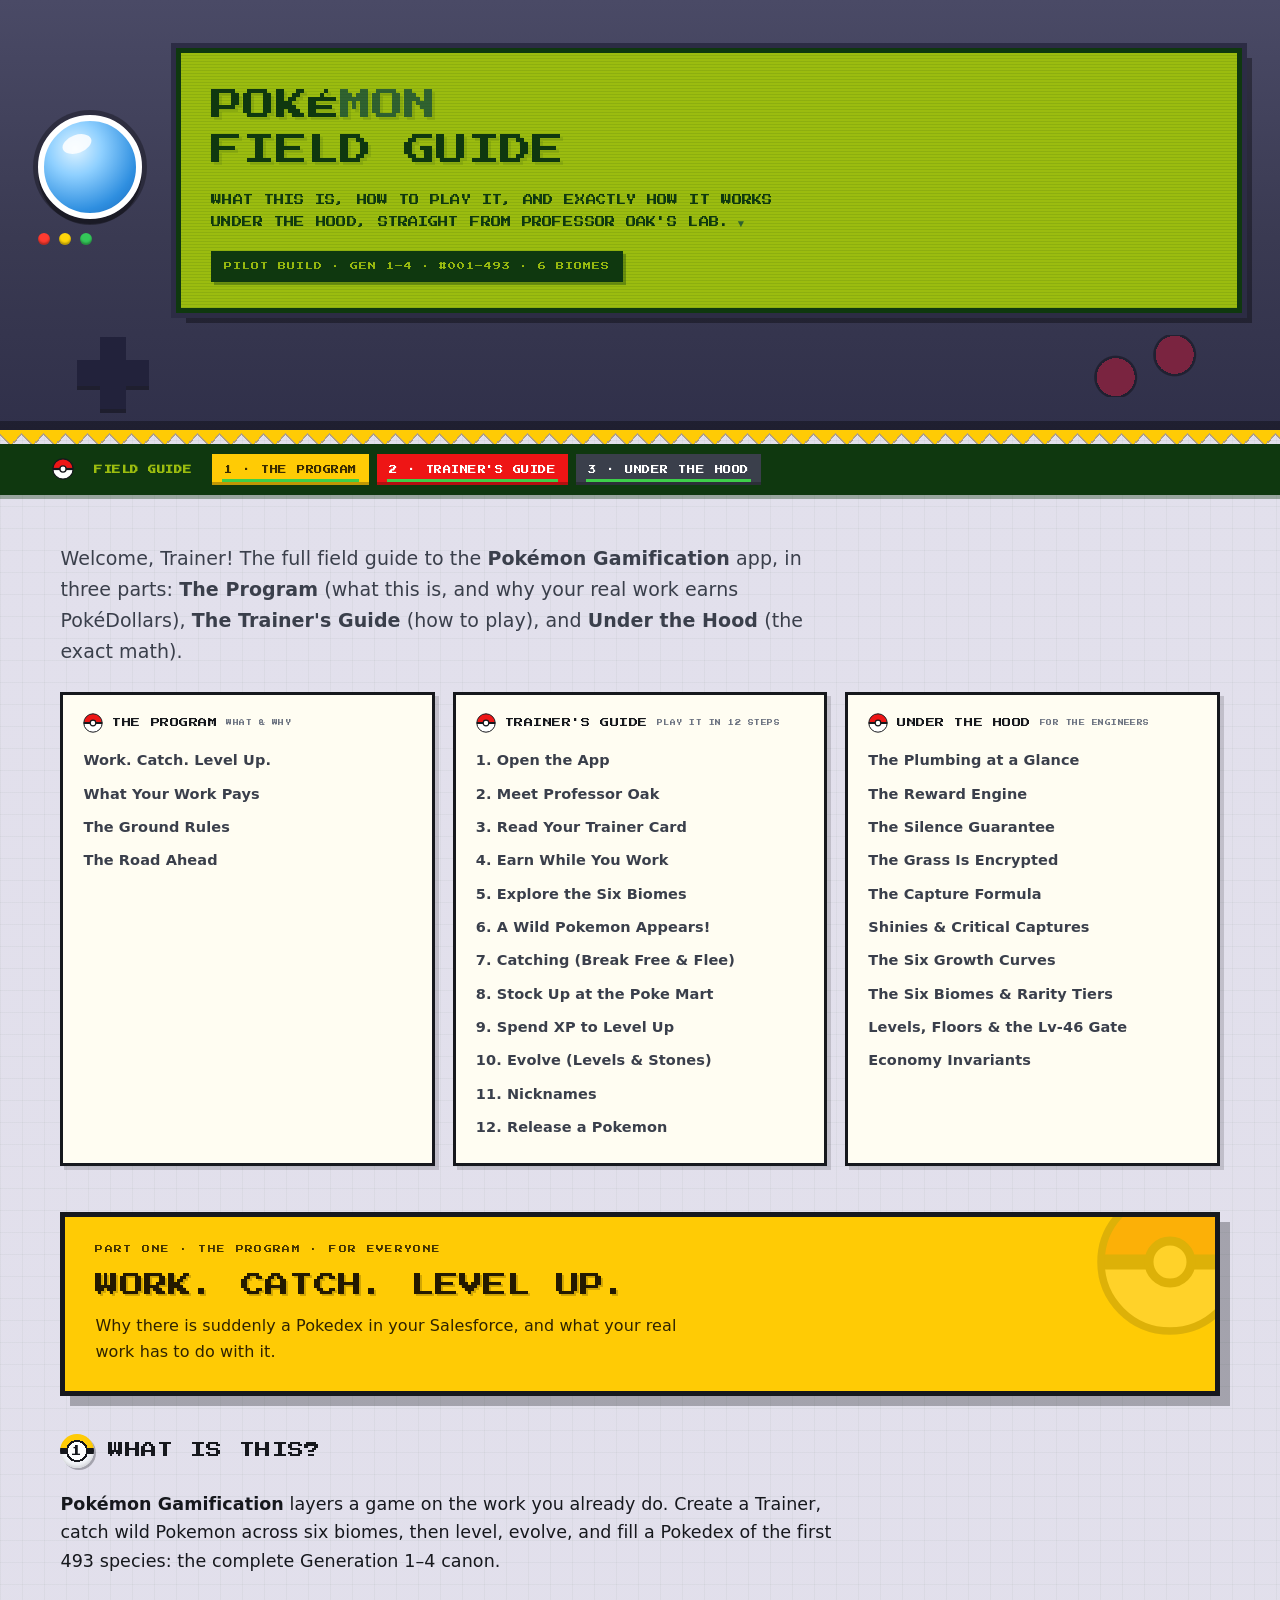
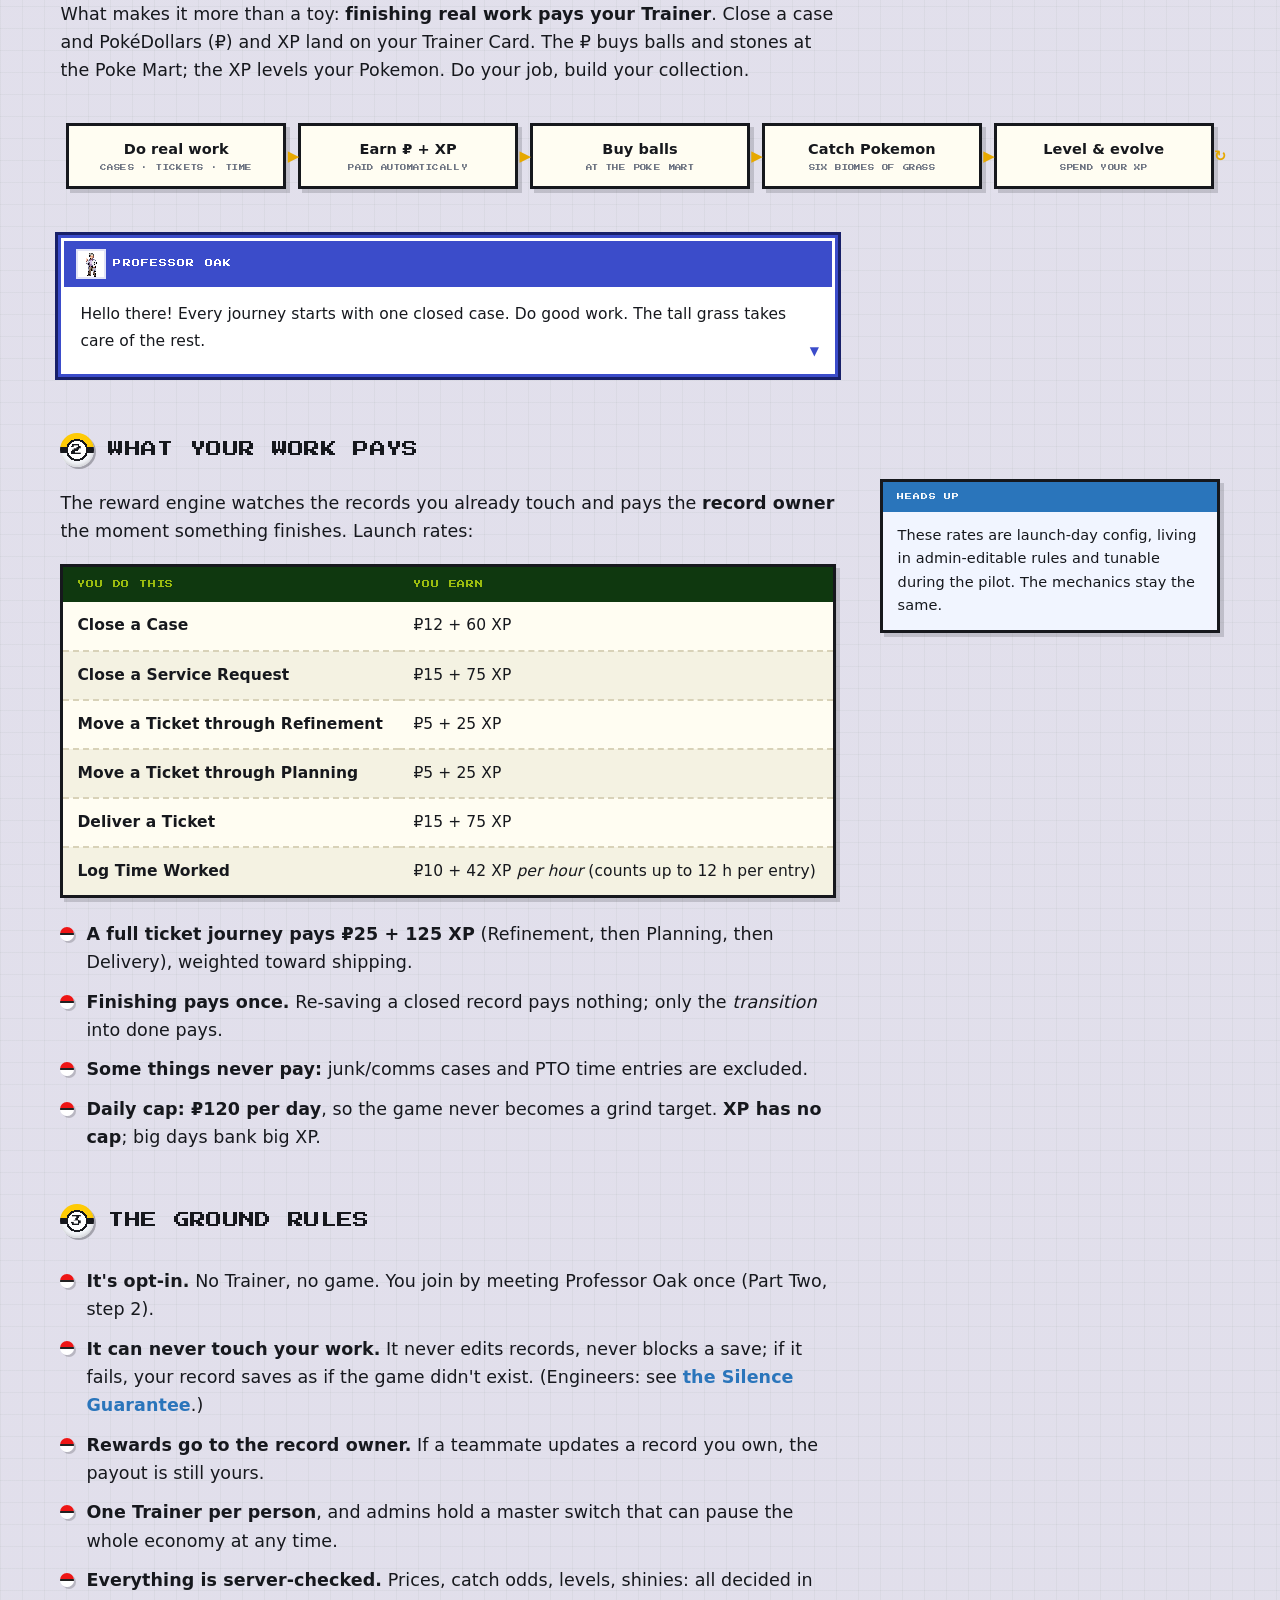
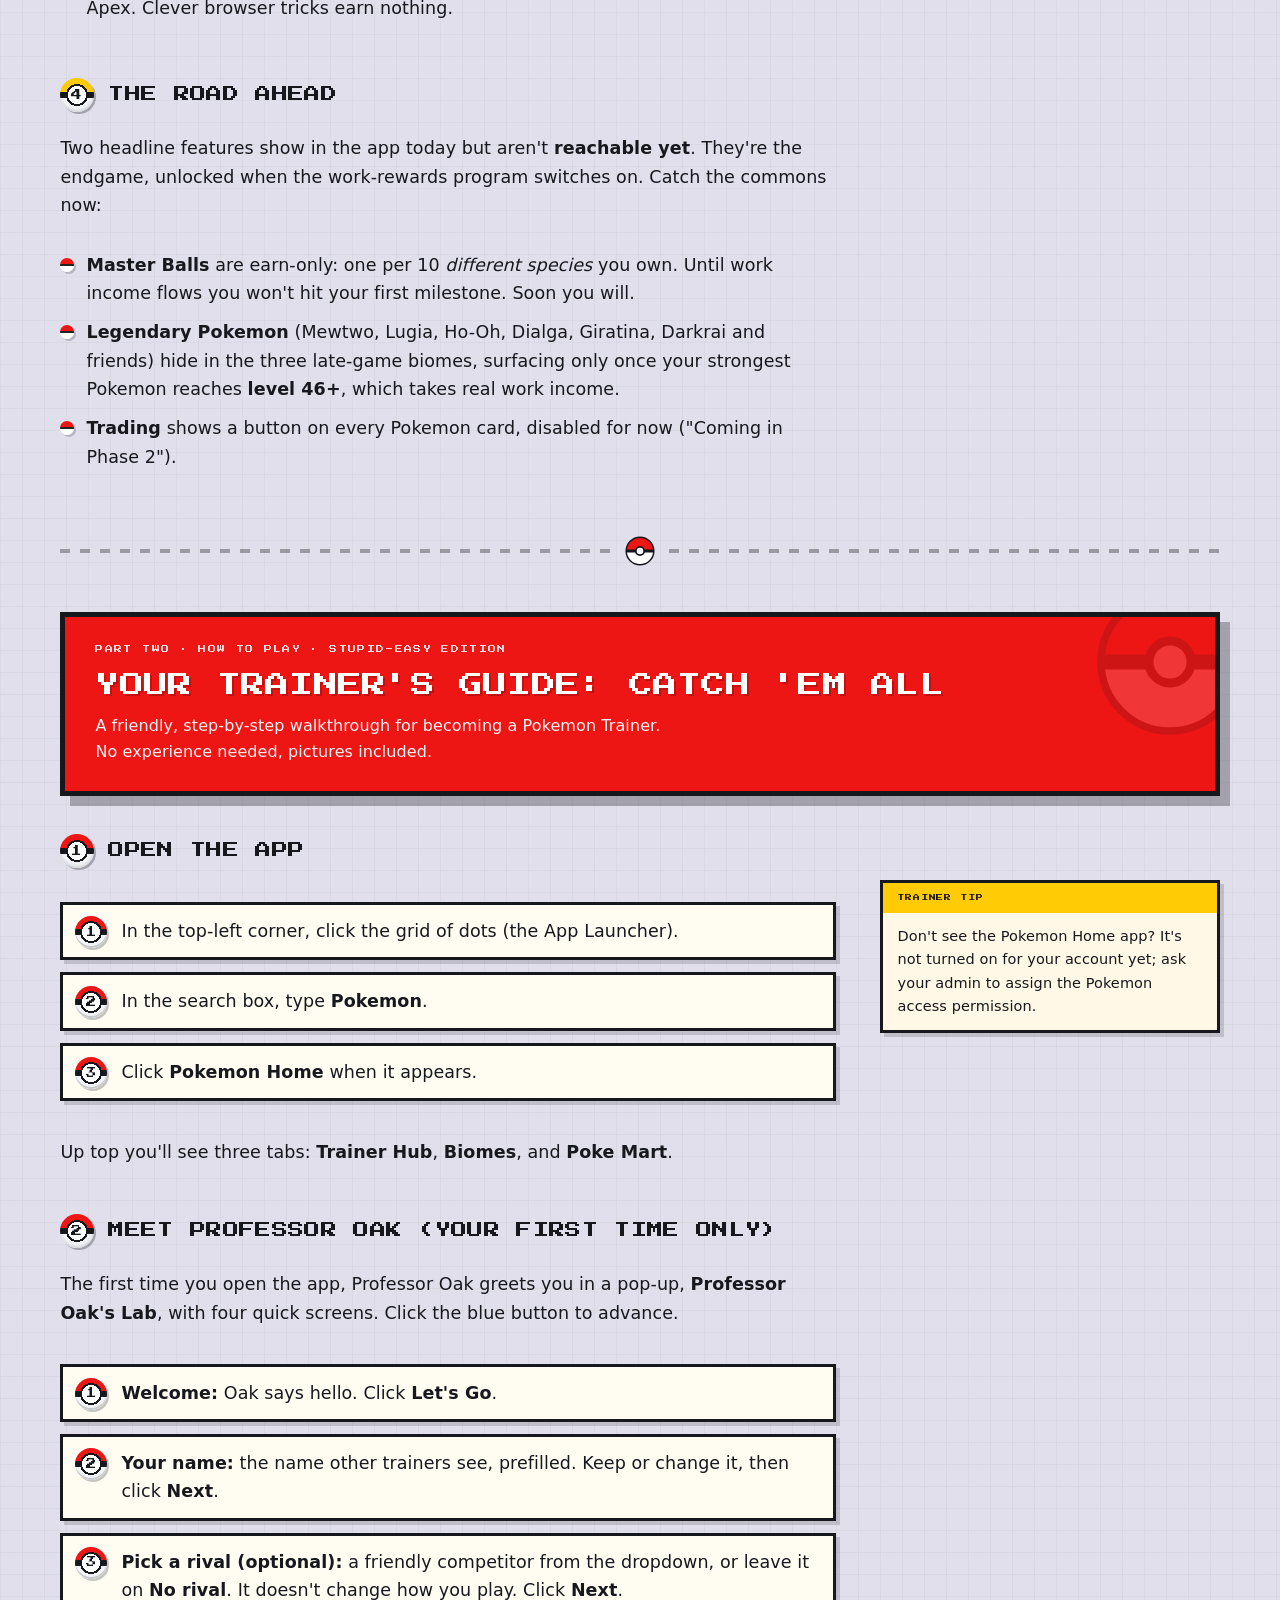
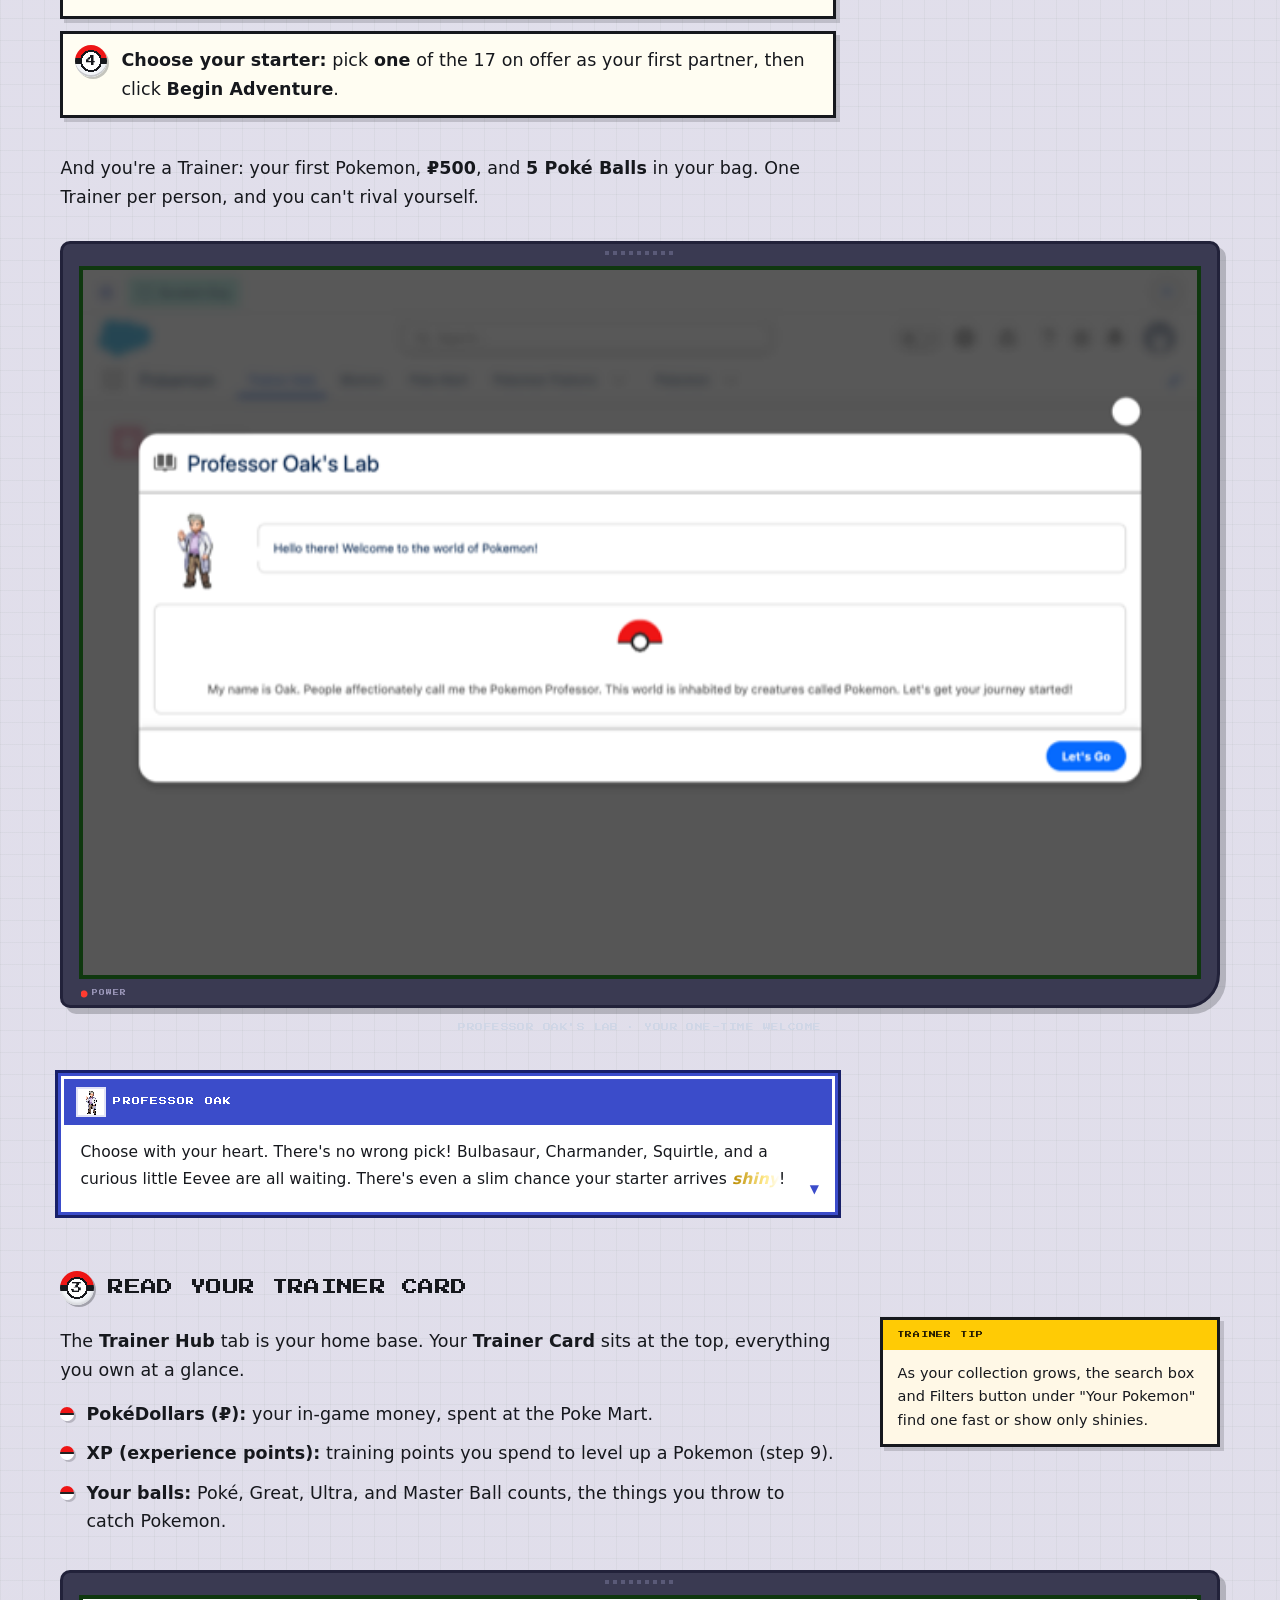
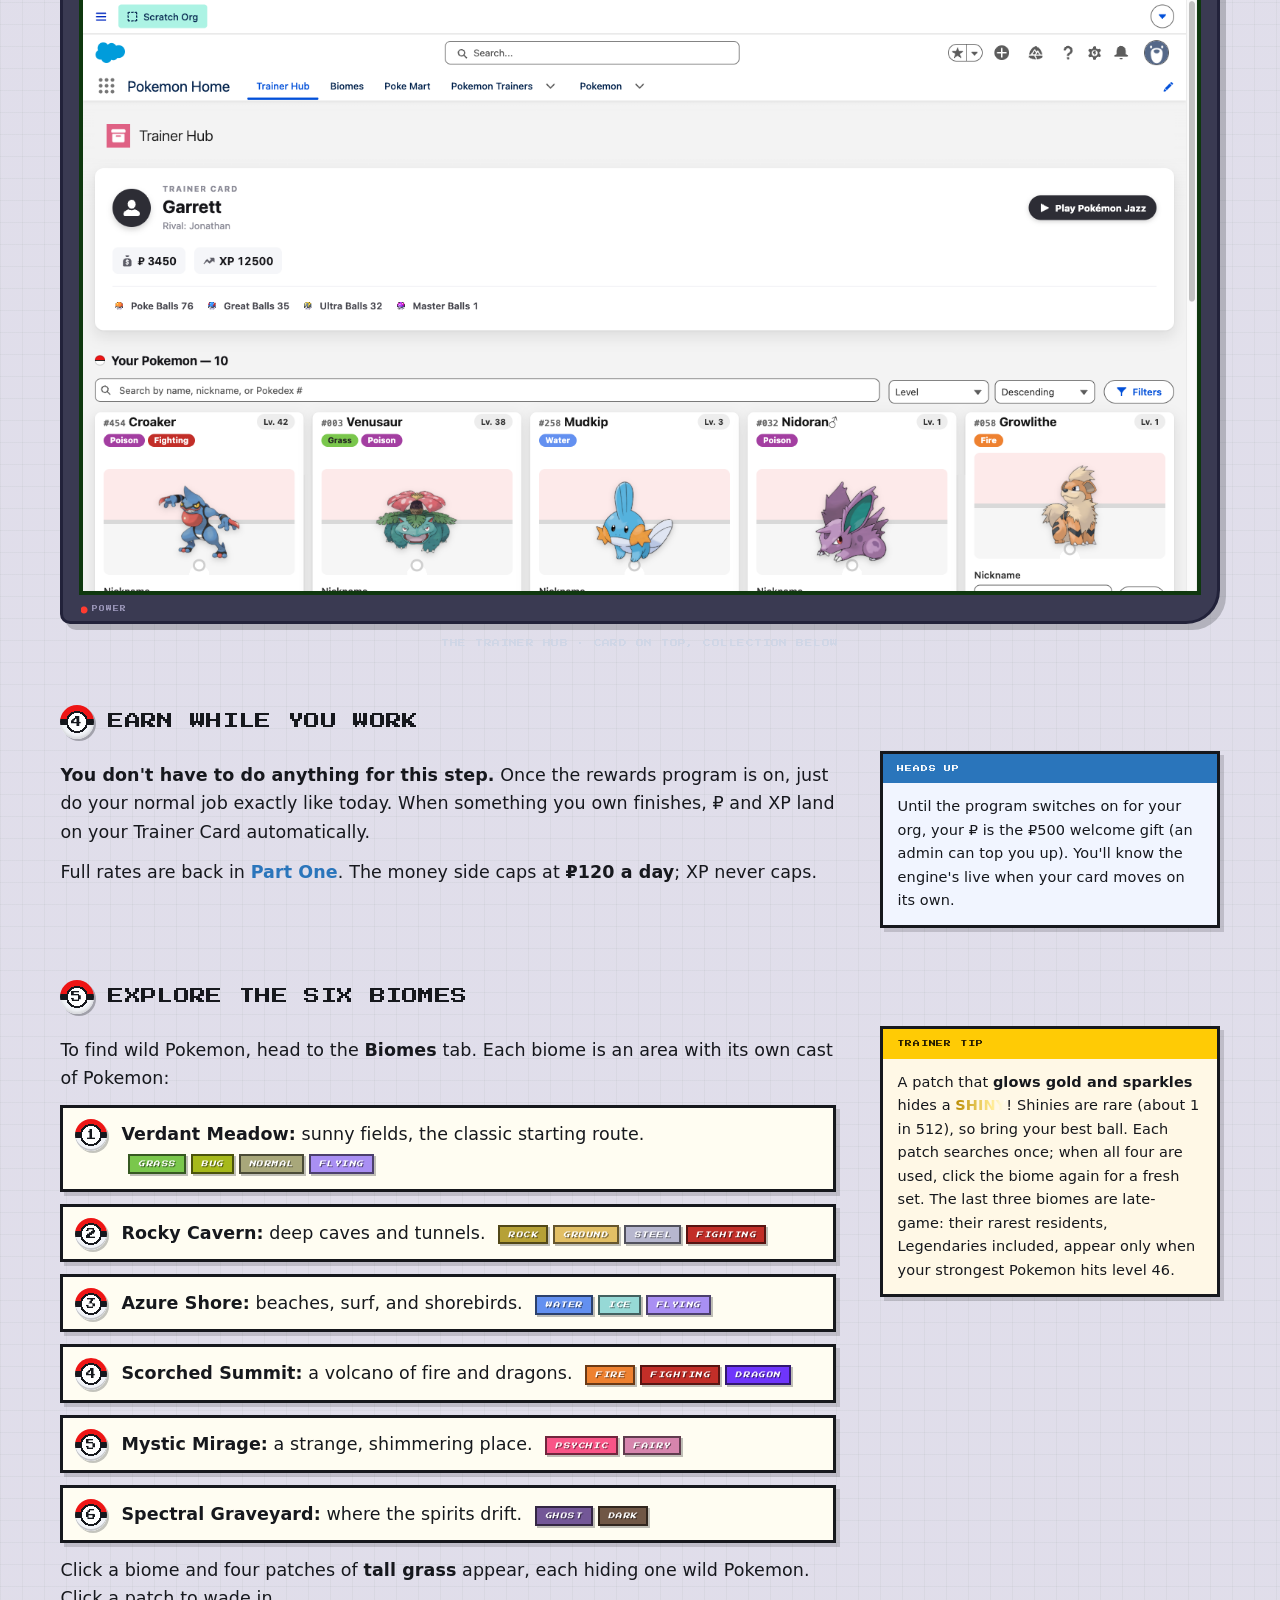
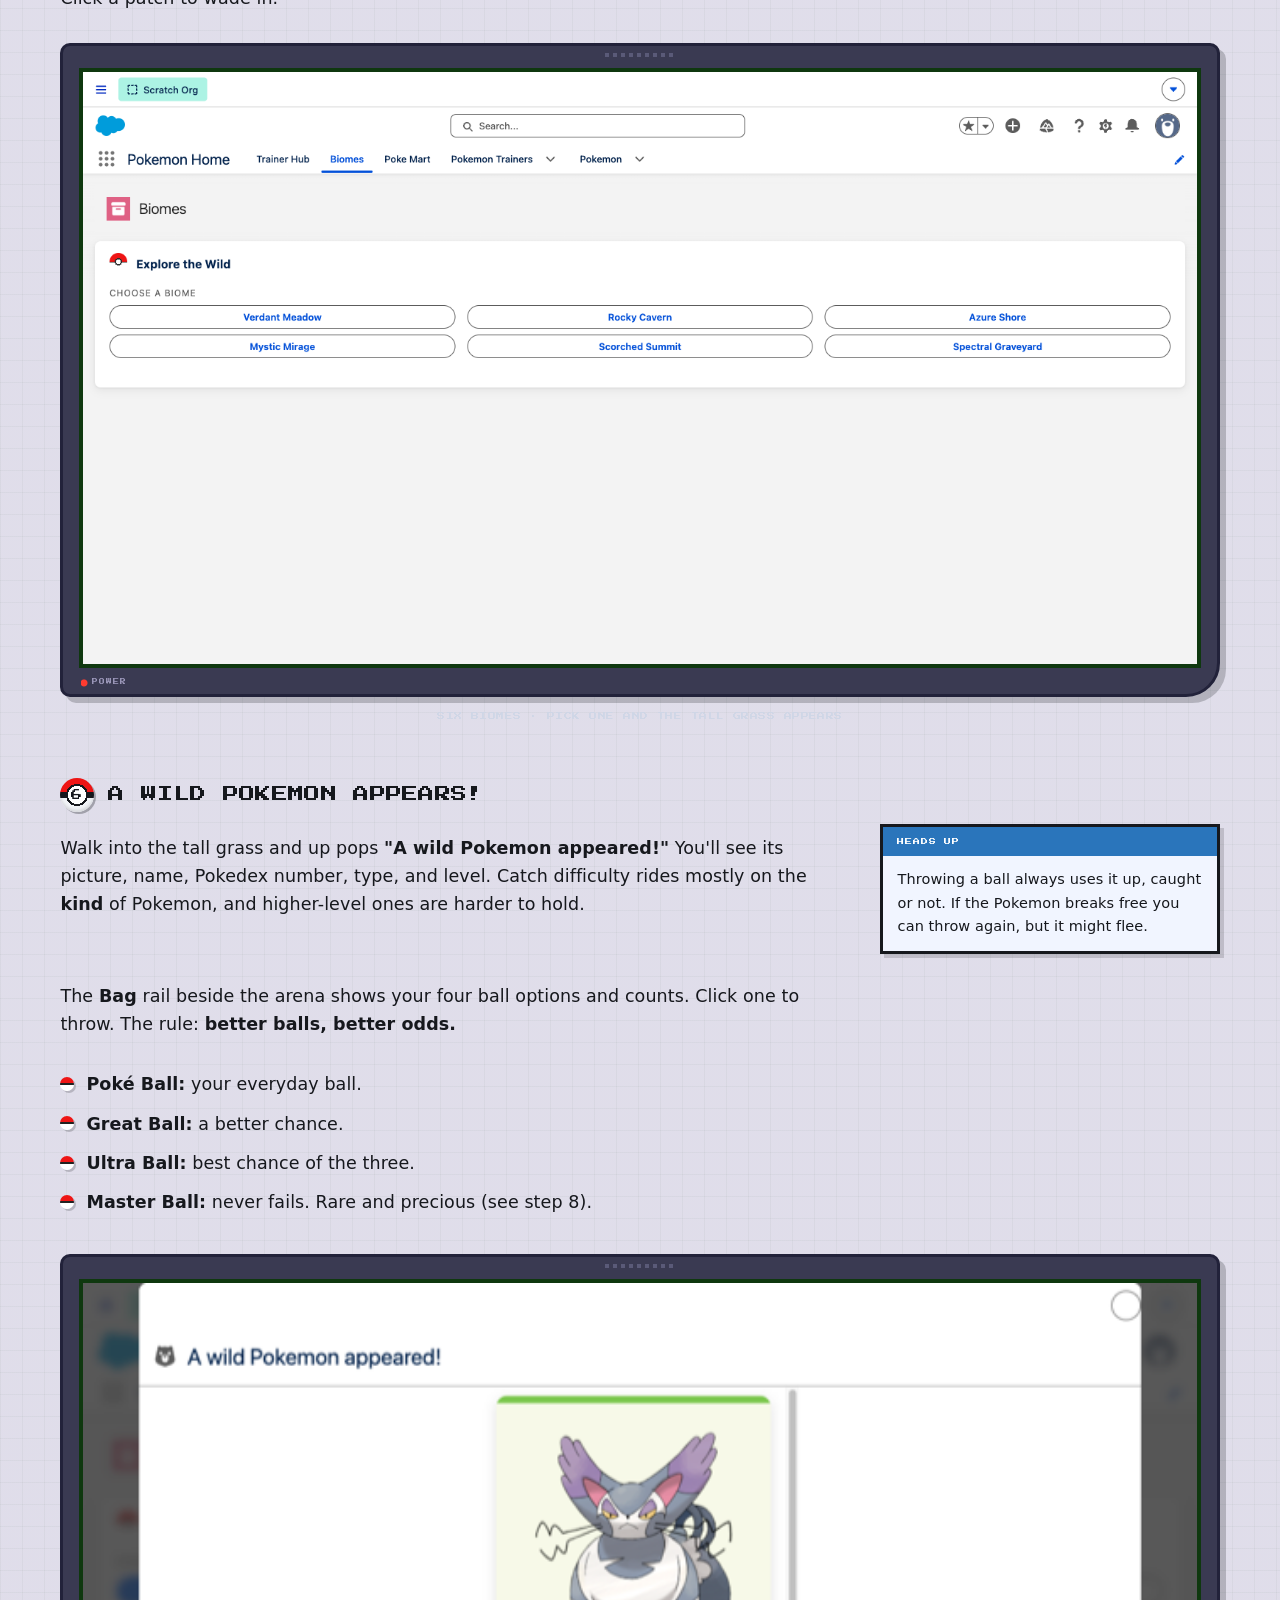
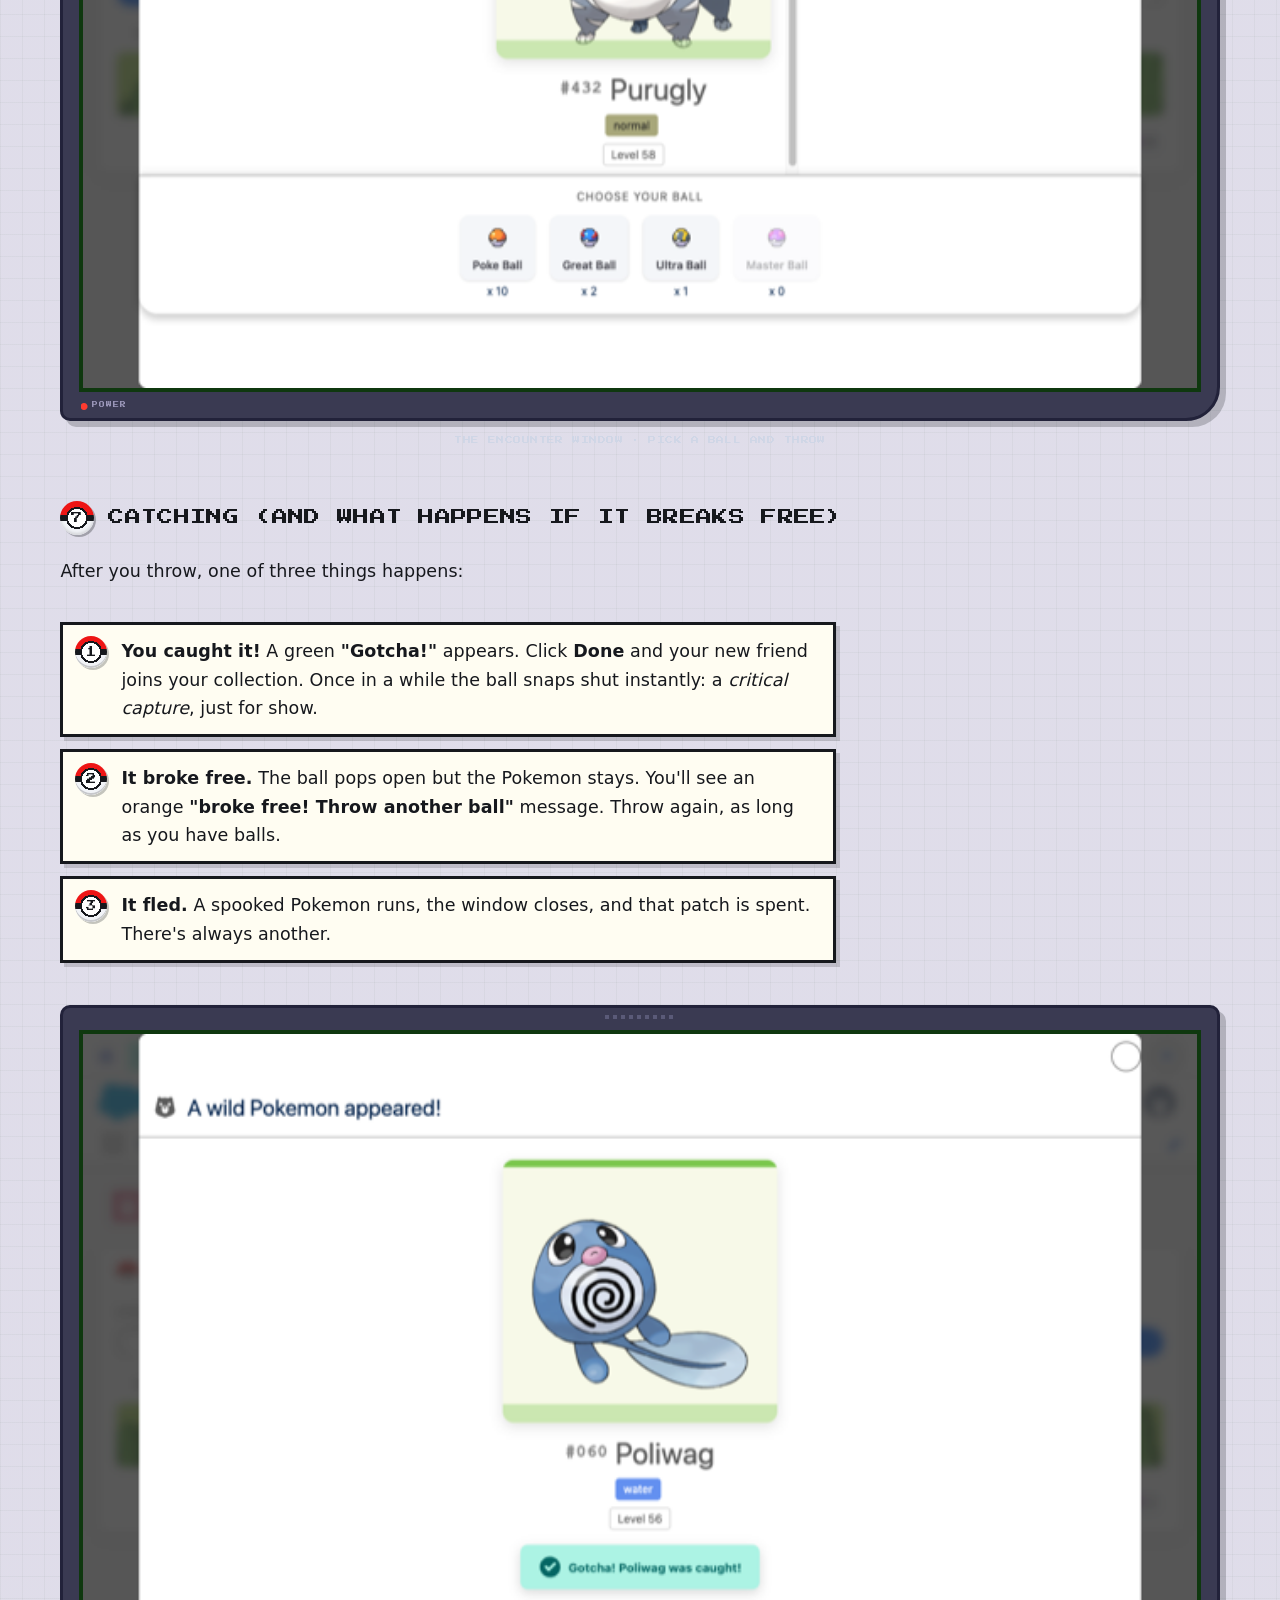
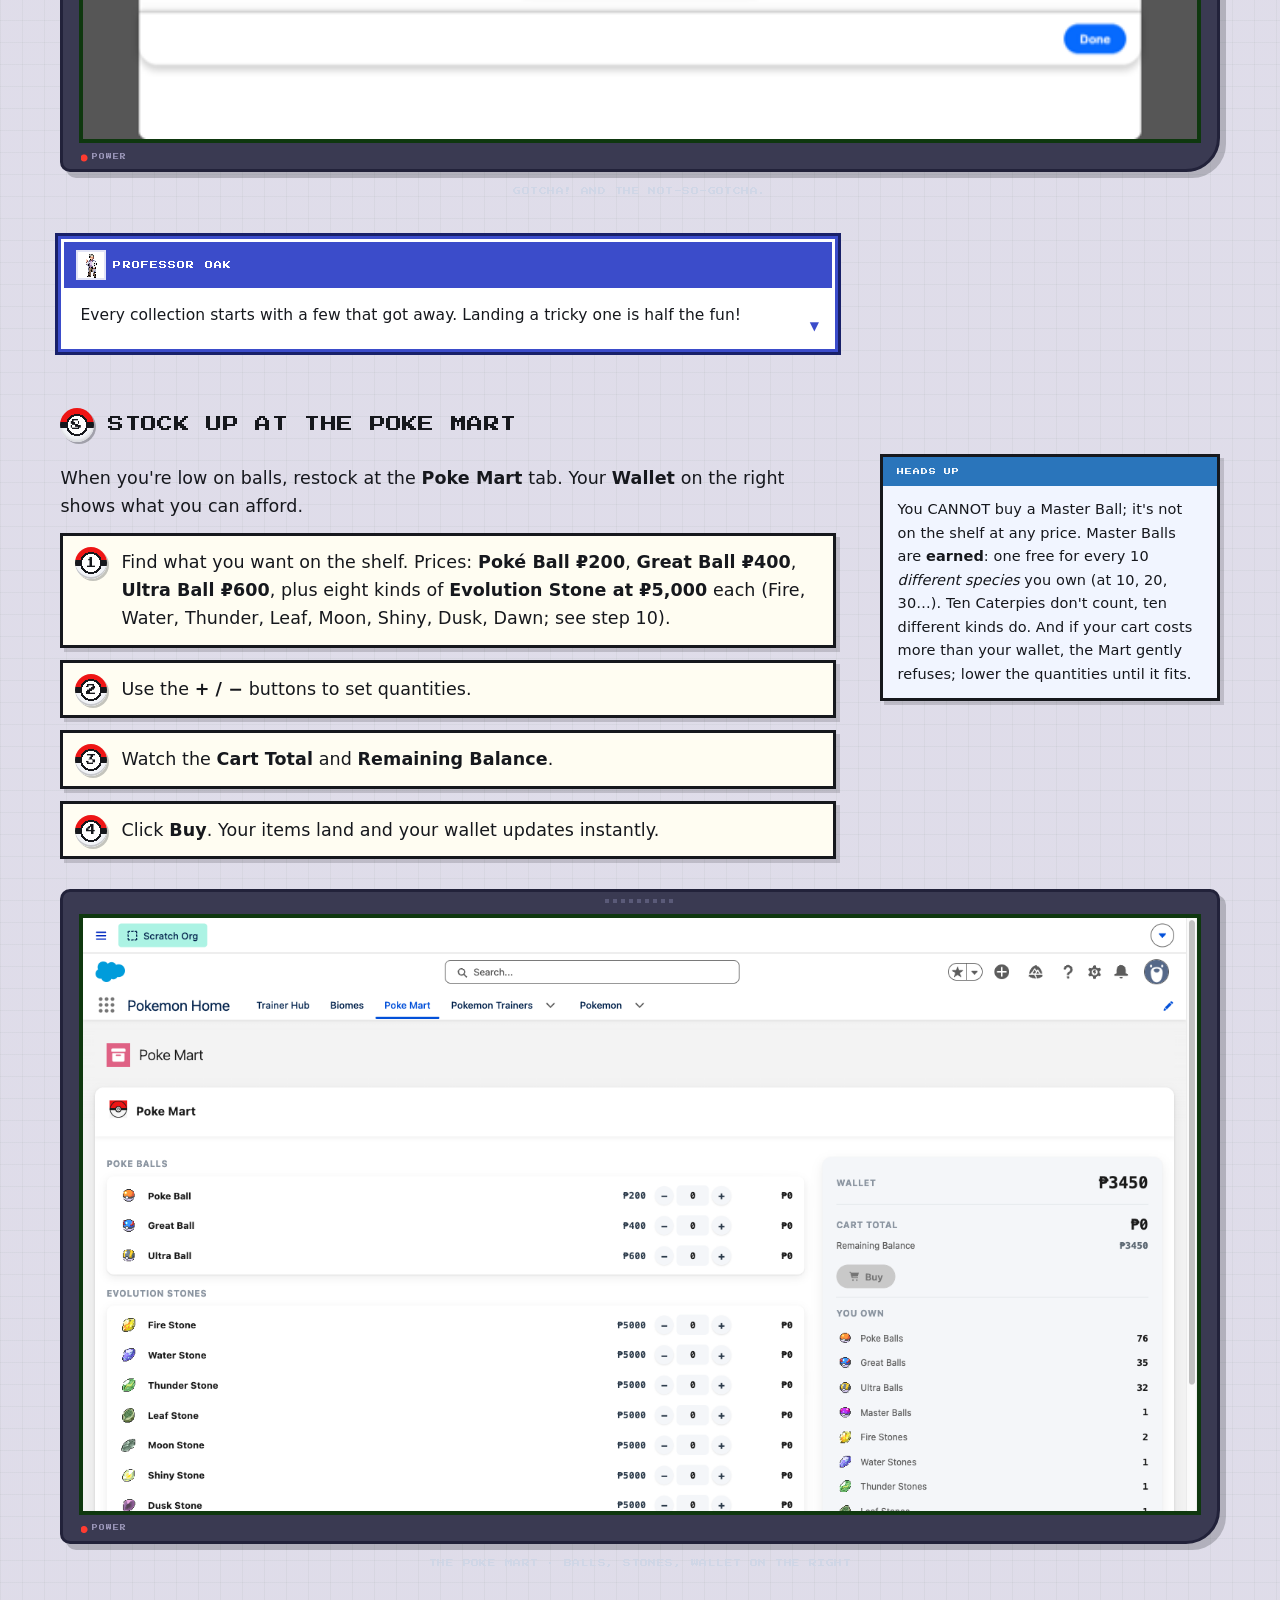
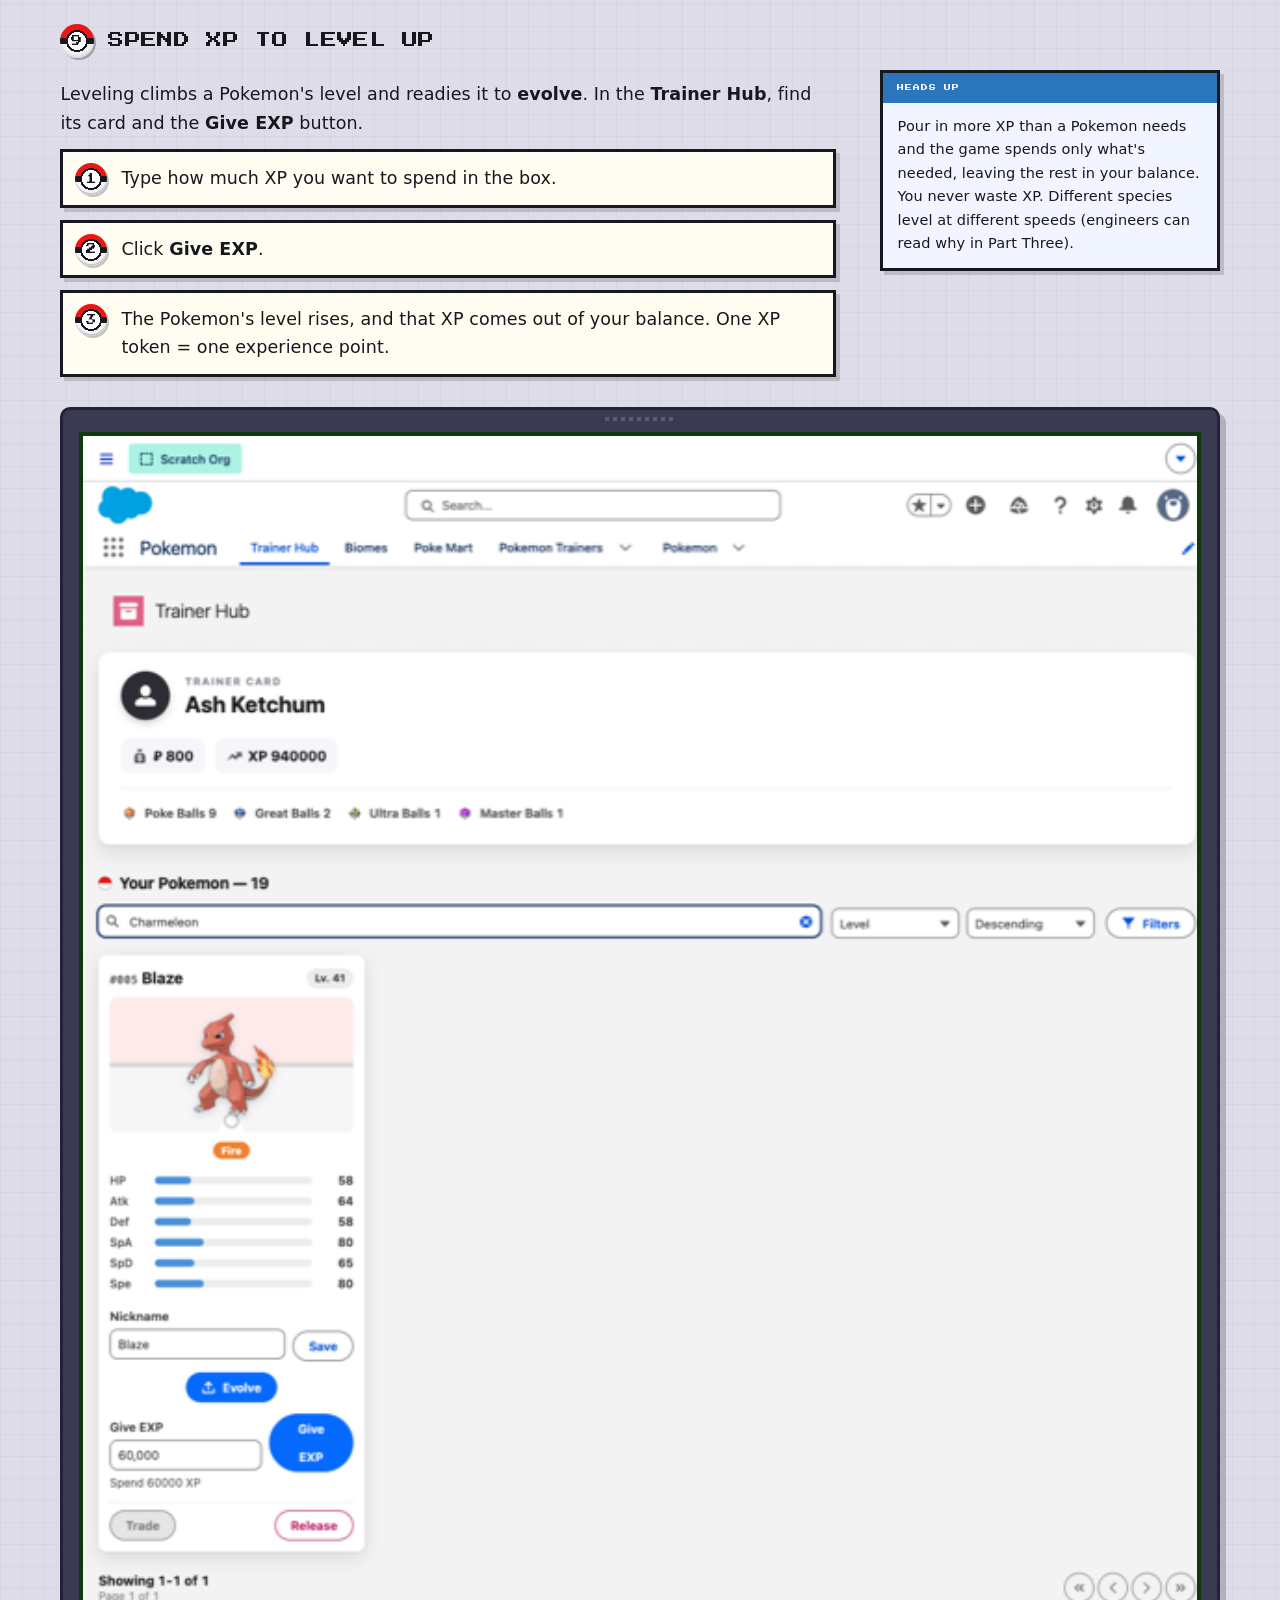
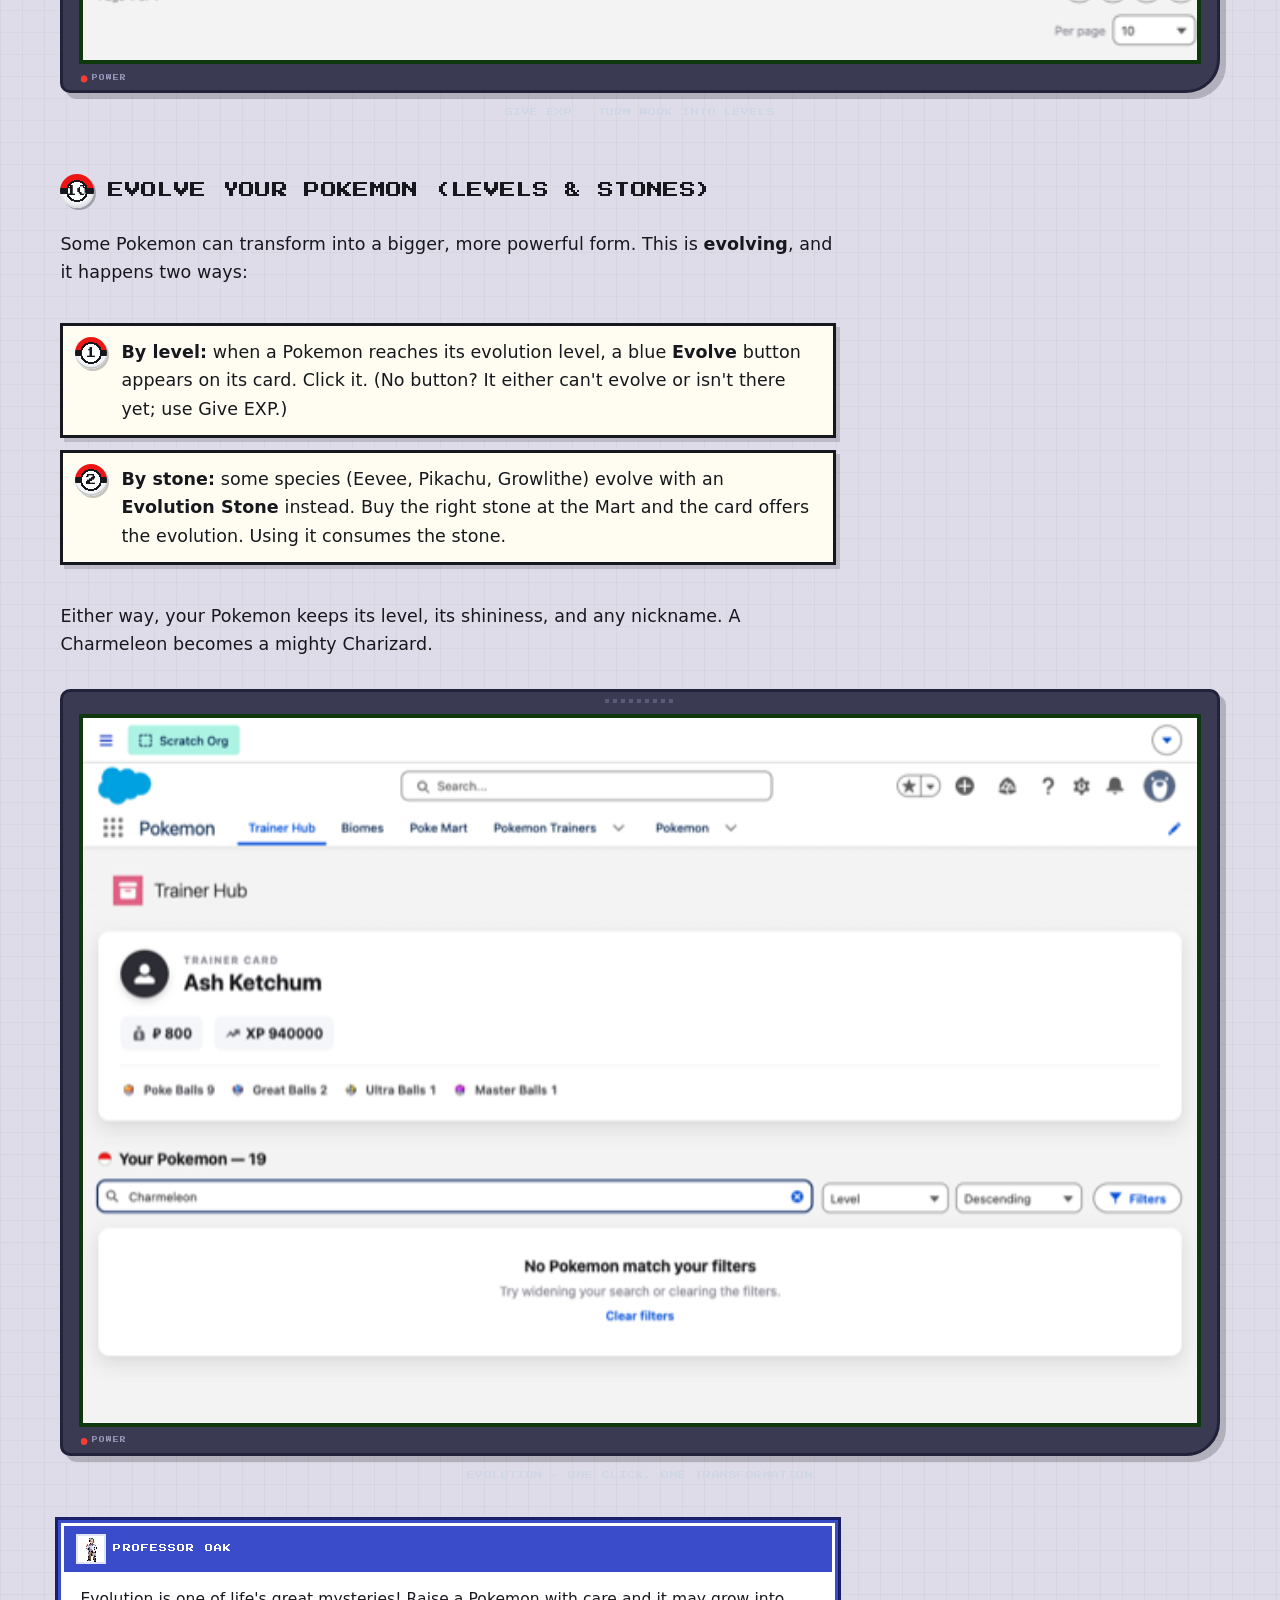
==== docs/pokemon-field-guide.html @ f18b057d "Initial commit — LSC - Poke Pokemon Gamification package (Phase 1 + 2a, v0.1.0-2 Released)" ====
<!DOCTYPE html>
<html>
<head>
  <meta charset="utf-8">
  <title>Pokémon Gamification: The Field Guide · Game Boy Edition</title>
  <style>
    * { margin: 0; padding: 0; box-sizing: border-box; }
    body { background: #9bbc0f; display: flex; align-items: center; justify-content: center; min-height: 100vh; font-family: -apple-system, BlinkMacSystemFont, sans-serif; }
    #__bundler_loading { position: fixed; bottom: 20px; right: 20px; font: 13px/1.4 -apple-system, BlinkMacSystemFont, sans-serif; color: #666; background: #fff; padding: 8px 14px; border-radius: 8px; box-shadow: 0 1px 4px rgba(0,0,0,0.12); z-index: 10000; }
    #__bundler_thumbnail { position: fixed; inset: 0; width: 100%; height: 100%; display: flex; align-items: center; justify-content: center; background: #9bbc0f; z-index: 9999; }
    #__bundler_thumbnail svg { width: 100%; height: 100%; object-fit: contain; }
    #__bundler_placeholder { color: #999; font-size: 14px; }
  </style>
  <noscript>
    <style>#__bundler_loading { display: none; }</style>
    <div style="position:fixed;bottom:12px;left:12px;font:13px/1.4 -apple-system,BlinkMacSystemFont,sans-serif;color:#999;background:rgba(255,255,255,0.9);padding:6px 12px;border-radius:6px;box-shadow:0 1px 4px rgba(0,0,0,0.08);z-index:10000;">
      This page requires JavaScript to display.
    </div>
  </noscript>
</head>
<body>
  <div id="__bundler_thumbnail">
  <svg viewBox="0 0 1200 800" xmlns="http://www.w3.org/2000/svg">
    <rect width="1200" height="800" fill="#9bbc0f"></rect>
    <g transform="translate(600,400)">
      <circle r="150" fill="#fff" stroke="#0f380f" stroke-width="26"></circle>
      <path d="M-150 0a150 150 0 0 1 300 0z" fill="#EE1515" stroke="#0f380f" stroke-width="26"></path>
      <rect x="-150" y="-20" width="300" height="40" fill="#0f380f"></rect>
      <circle r="46" fill="#fff" stroke="#0f380f" stroke-width="22"></circle>
    </g>
  </svg>
</div>
  <div id="__bundler_loading">Unpacking...</div>

  <script>
    
document.addEventListener('DOMContentLoaded', async function() {
  const loading = document.getElementById('__bundler_loading');
  function setStatus(msg) { if (loading) loading.textContent = msg; }

  const FONT_MIME = /^(font[/]|application[/](x-)?font-|application[/]vnd\.ms-fontobject)/i;
  const MIME_TOKEN = /^[\w.+-]+[/][\w.+-]+$/;
  function toBase64(bytes) {
    let bin = '';
    for (let i = 0; i < bytes.length; i += 0x8000) {
      bin += String.fromCharCode.apply(null, bytes.subarray(i, i + 0x8000));
    }
    return btoa(bin);
  }

  // Error sink persists across replaceWith since it's on window, not the DOM.
  window.addEventListener('error', function(e) {
    // Failed resource loads (CSP-blocked links, scripts, images) fire plain
    // events at the element — warn only; real JS errors carry message/error.
    if (!e.message && !e.error && e.target && e.target !== window) {
      console.warn('[bundle] resource failed to load:',
        e.target.tagName, String(e.target.src || e.target.href || ''));
      return;
    }
    var p = document.body || document.documentElement;
    var d = document.getElementById('__bundler_err') || p.appendChild(document.createElement('div'));
    d.id = '__bundler_err';
    d.style.cssText = 'position:fixed;bottom:12px;left:12px;right:12px;font:12px/1.4 ui-monospace,monospace;background:#2a1215;color:#ff8a80;padding:10px 14px;border-radius:8px;border:1px solid #5c2b2e;z-index:99999;white-space:pre-wrap;max-height:40vh;overflow:auto';
    d.textContent = (d.textContent ? d.textContent + String.fromCharCode(10) : '') +
      '[bundle] ' + (e.message || e.type) +
      (e.filename ? ' (' + e.filename.slice(0, 60) + ':' + e.lineno + ')' : '');
  }, true);

  try {
    const manifestEl = document.querySelector('script[type="__bundler/manifest"]');
    const templateEl = document.querySelector('script[type="__bundler/template"]');
    if (!manifestEl || !templateEl) {
      setStatus('Error: missing bundle data');
      console.error('[bundler] Missing script tags — manifestEl:', !!manifestEl, 'templateEl:', !!templateEl);
      return;
    }

    const manifest = JSON.parse(manifestEl.textContent);
    let template = JSON.parse(templateEl.textContent);

    // Nested page bundles (iframe targets). Each ships ONCE, in the ROOT
    // document's manifest; frame srcs carry an about:blank#<uuid> marker
    // instead of a substitutable uuid. Every document mints the blobs for
    // its OWN frames — from local text at the root, or text obtained from
    // its DIRECT parent over the relay protocol below — so each frame
    // navigation stays same-origin with its initiator and a deduped page
    // loads at any depth on any host, including a file:// download's
    // opaque origins (where a blob minted by one document cannot be
    // navigated to by another).
    const pageOrderEl = document.querySelector('script[type="__bundler/page_order"]');
    const pageOrder = pageOrderEl ? JSON.parse(pageOrderEl.textContent) : [];
    const pageSet = new Set(pageOrder);
    const pageTexts = {};

    // ── Nested-page text protocol (parent-chain relay) ──
    // Page bundles ship once, in the ROOT document's manifest. Every
    // document mints the blobs for its OWN frames, obtaining page text
    // through a strict parent-chain relay: a document only ever SENDS to
    // its direct parent (which, for every document the publisher's own
    // runtime minted, is another publisher document) and only ACCEPTS
    // text from that direct parent; requests from below are honored only
    // for the document's own child frames, and the ROOT never sends
    // upward at all. That last rule is load-bearing: the serving host's
    // frame-ancestors policy can allow an outer site to frame this
    // page, so window.top can be a FOREIGN document — a top-addressed
    // protocol would hand page uuids to that ancestor and accept forged
    // "page text" from it, minting attacker HTML as an artifact-origin
    // blob document. The chain never touches the ancestor: requests stop
    // at the root, replies are origin-addressed per hop (never '*' when
    // an origin exists), and both directions are origin-gated (on https
    // a foreign sender's origin can never equal this document's; in
    // opaque contexts — file:// — everything serializes as 'null', where
    // an embedded EXTERNAL frame still fails the gate by carrying its
    // own real origin, and a sandboxed child of such a frame is excluded
    // by the own-child-frames check plus uuid unguessability). Shape is
    // deny-by-default: one request form, one reply form, no error
    // replies.
    // window.origin is the SERIALIZED SECURITY origin ('null' in opaque
    // contexts such as a sandboxed preview iframe) — location.origin is
    // computed from the URL and stays 'https://…' even when the document
    // is sandboxed, which would misgate every opaque chain.
    const OWN_TARGET = /^https?:[/][/]/.test(window.origin || '')
      ? window.origin
      : '*';
    function trustedOrigin(e) {
      if (e.origin === window.origin) return true; // https chains; opaque==opaque
      // file:// trees: Chrome serializes the file document's origin as
      // 'file://' while the blob: documents it mints serialize as 'null',
      // so the two legitimate shapes can never string-match — accept the
      // pair in both directions. https origins never serialize as either,
      // and sender identity (own child frame / direct parent) is checked
      // separately.
      return (
        (e.origin === 'null' &&
          (window.origin === 'file://' ||
            window.location.protocol === 'file:')) ||
        (/^file:/.test(e.origin) && window.origin === 'null')
      );
    }
    // Non-empty only in the root document (nested bundles ship an empty
    // island), so it doubles as the root marker: the root answers from
    // local text and treats a miss as authoritative — never relaying to
    // its (possibly foreign) parent.
    const isPageRoot = pageOrder.length > 0;
    const blobUrls = {};
    const resourceBlobs = {};
    const UUID_SHAPE = /^[0-9a-f]{8}-[0-9a-f]{4}-[0-9a-f]{4}-[0-9a-f]{4}-[0-9a-f]{12}$/;
    const pendingFrames = {}; // uuid -> [{el, frag}] awaiting text for own frames
    const pendingRelays = {}; // uuid -> [childWindow] awaiting text to pass down
    function mountPage(el, frag, text) {
      const pageBlob = new Blob([text], { type: 'text/html' });
      const u = URL.createObjectURL(pageBlob);
      resourceBlobs[u] = pageBlob;
      el.src = u + frag;
    }
    function deliverPage(uuid, text) {
      const frames = pendingFrames[uuid];
      delete pendingFrames[uuid];
      if (frames) for (const f of frames) mountPage(f.el, f.frag, text);
      const relays = pendingRelays[uuid];
      delete pendingRelays[uuid];
      if (relays) {
        for (const cw of relays) {
          try { cw.postMessage({ __bundler_page: uuid, __bundler_text: text }, OWN_TARGET); } catch (err) { /* gone */ }
        }
      }
    }
    function ownFrameWindows() {
      const out = [];
      for (const f of Array.from(document.querySelectorAll('iframe'))) {
        try { if (f.contentWindow) out.push(f.contentWindow); } catch (err) { /* detached */ }
      }
      return out;
    }
    window.addEventListener('message', function (e) {
      const d = e.data;
      if (!d || typeof d !== 'object' || !e.source) return;
      // Origin gate first; the structural checks below (own-child-frames
      // for requests, direct-parent + solicited-uuid for replies, the
      // root's never-relay rule) are what hold in fully opaque chains
      // where origin strings can't discriminate — a sandboxed root's
      // FOREIGN wrapper still fails all three even though both serialize
      // as real-vs-'null' rather than matching.
      if (!trustedOrigin(e)) return;
      if (typeof d.__bundler_need === 'string' && UUID_SHAPE.test(d.__bundler_need)) {
        // Requests are honored only for this document's own child frames.
        if (ownFrameWindows().indexOf(e.source) < 0) return;
        const uuid = d.__bundler_need;
        const text = pageTexts[uuid];
        if (typeof text === 'string') {
          try { e.source.postMessage({ __bundler_page: uuid, __bundler_text: text }, OWN_TARGET); } catch (err) { /* gone */ }
          return;
        }
        if (isPageRoot || window.parent === window) return; // authoritative miss
        const waiting = pendingRelays[uuid];
        if (waiting) {
          if (waiting.indexOf(e.source) < 0) waiting.push(e.source);
          return;
        }
        // Never-answered uuids would otherwise accumulate forever under a
        // request spray; past the cap (far above any real page count) new
        // relays are dropped rather than remembered.
        if (Object.keys(pendingRelays).length >= 128) return;
        pendingRelays[uuid] = [e.source];
        window.parent.postMessage({ __bundler_need: uuid }, OWN_TARGET);
      } else if (
        typeof d.__bundler_page === 'string' &&
        UUID_SHAPE.test(d.__bundler_page) &&
        typeof d.__bundler_text === 'string'
      ) {
        // The shape test is load-bearing beyond tidiness: the solicited
        // check below uses the in operator, which matches prototype keys
        // ('__proto__', 'constructor') — an unshaped key would reach
        // deliverPage and throw, painting the error banner.
        // Text is accepted only from the direct parent — the document
        // that minted this one.
        if (e.source !== window.parent || window.parent === window) return;
        if (!(d.__bundler_page in pendingFrames) && !(d.__bundler_page in pendingRelays)) return;
        deliverPage(d.__bundler_page, d.__bundler_text);
      }
    });

    const uuids = Object.keys(manifest);
    setStatus('Unpacking ' + uuids.length + ' assets...');

    await Promise.all(uuids.map(async (uuid) => {
      const entry = manifest[uuid];
      try {
        const binaryStr = atob(entry.data);
        const bytes = new Uint8Array(binaryStr.length);
        for (let i = 0; i < binaryStr.length; i++) bytes[i] = binaryStr.charCodeAt(i);

        let finalBytes = bytes;
        if (entry.compressed) {
          if (typeof DecompressionStream !== 'undefined') {
            const ds = new DecompressionStream('gzip');
            const writer = ds.writable.getWriter();
            const reader = ds.readable.getReader();
            writer.write(bytes);
            writer.close();
            const chunks = [];
            let totalLen = 0;
            while (true) {
              const { done, value } = await reader.read();
              if (done) break;
              chunks.push(value);
              totalLen += value.length;
            }
            finalBytes = new Uint8Array(totalLen);
            let offset = 0;
            for (const chunk of chunks) { finalBytes.set(chunk, offset); offset += chunk.length; }
          } else {
            console.warn('DecompressionStream not available, asset ' + uuid + ' may not render');
          }
        }

        if (pageSet.has(uuid)) {
          pageTexts[uuid] = new TextDecoder().decode(finalBytes);
          return;
        }
        if (FONT_MIME.test(entry.mime) && MIME_TOKEN.test(entry.mime)) {
          // Strict artifact hosts allow font-src data: but not blob:.
          blobUrls[uuid] = 'data:' + entry.mime + ';base64,' +
            (entry.compressed ? toBase64(finalBytes) : entry.data);
        } else {
          const blob = new Blob([finalBytes], { type: entry.mime });
          blobUrls[uuid] = URL.createObjectURL(blob);
          resourceBlobs[blobUrls[uuid]] = blob;
        }
      } catch (err) {
        console.error('Failed to decode asset ' + uuid + ':', err);
        const blob = new Blob([], { type: entry.mime });
        blobUrls[uuid] = URL.createObjectURL(blob);
        resourceBlobs[blobUrls[uuid]] = blob;
      }
    }));

    const extResEl = document.querySelector('script[type="__bundler/ext_resources"]');
    const extResources = extResEl ? JSON.parse(extResEl.textContent) : [];
    const resourceMap = {};
    for (const entry of extResources) {
      if (blobUrls[entry.uuid]) resourceMap[entry.id] = blobUrls[entry.uuid];
    }

    // Artifact-host CSP (connect-src 'self') refuses fetch() of blob: URLs —
    // consumers read these Blobs directly. Survives the swap like the error sink.
    window.__resourceBlobs = resourceBlobs;

    setStatus('Rendering...');
    // Page uuids have no blob here — they ride inside about:blank#<uuid>
    // frame markers the pass below resolves after the swap.
    for (const uuid of uuids) {
      if (pageSet.has(uuid)) continue;
      template = template.split(uuid).join(blobUrls[uuid]);
    }

    // Strip integrity + crossorigin — blob URLs from a file:// document inherit
    // a null origin, so crossorigin forces a CORS fetch that SRI then rejects.
    // The manifest bytes are ours; SRI protects against CDN compromise, not this.
    template = template.replace(/\s+integrity="[^"]*"/gi, '').replace(/\s+crossorigin="[^"]*"/gi, '');

    const resourceScript = '<script>window.__resources = ' +
      JSON.stringify(resourceMap).replace(/<\//g, '<\\/') +
      ';</' + 'script>';
    // Inject after <head> so the DOCTYPE stays first; prepending the script
    // would push the parser into quirks mode. DOMParser always emits a <head>
    // (synthesizing one if the source HTML omitted it) but may carry
    // attributes through, so match the full opening tag. slice() rather than
    // replace() keeps us clear of $-pattern substitution in resourceScript.
    const headOpen = template.match(/<head[^>]*>/i);
    if (headOpen) {
      const i = headOpen.index + headOpen[0].length;
      template = template.slice(0, i) + resourceScript + template.slice(i);
    }

    // Parse the template and swap the root element. Scripts inserted via
    // DOMParser/replaceWith are inert per spec — re-create each with
    // createElement so they execute, awaiting onload for src scripts to
    // preserve ordering (React before ReactDOM before Babel before text/babel).
    const doc = new DOMParser().parseFromString(template, 'text/html');
    document.documentElement.replaceWith(doc.documentElement);

    // Resolve page-frame markers: mint this document's own blob for each
    // framed page — from local text when this is the root, otherwise by
    // asking the direct parent over the relay protocol above. An
    // unanswered request leaves the frame on about:blank, the same
    // degraded state as a refused embed.
    {
      const MARKER = /^about:blank#([0-9a-f]{8}-[0-9a-f]{4}-[0-9a-f]{4}-[0-9a-f]{4}-[0-9a-f]{12})(#.*)?$/;
      const needed = [];
      for (const el of Array.from(document.querySelectorAll('iframe'))) {
        const m = MARKER.exec(el.getAttribute('src') || '');
        if (!m) continue;
        const text = pageTexts[m[1]];
        if (typeof text === 'string') {
          mountPage(el, m[2] || '', text);
        } else if (window.parent !== window && !isPageRoot) {
          const had = pendingFrames[m[1]];
          (pendingFrames[m[1]] = had || []).push({ el: el, frag: m[2] || '' });
          if (!had) needed.push(m[1]);
        }
      }
      for (const uuid of needed) {
        window.parent.postMessage({ __bundler_need: uuid }, OWN_TARGET);
      }
    }

    const dead = Array.from(document.scripts);
    for (const old of dead) {
      const s = document.createElement('script');
      for (const a of old.attributes) s.setAttribute(a.name, a.value);
      s.textContent = old.textContent;
      // text/babel scripts with a src: read and inline. transformScriptTags
      // does XHR against the src, but blob:null/ from a file:// origin is
      // silently dropped. Inlining makes it a plain inline babel script,
      // which transformScriptTags handles unconditionally.
      if ((s.type === 'text/babel' || s.type === 'text/jsx') && s.src) {
        const pre = resourceBlobs[s.src.split('#')[0]];
        s.textContent = pre ? await pre.text() : await (await fetch(s.src)).text();
        s.removeAttribute('src');
      }
      const p = s.src ? new Promise(function(r) { s.onload = s.onerror = r; }) : null;
      old.replaceWith(s);
      if (p) await p;
    }
    // Babel standalone auto-transforms type=text/babel on DOMContentLoaded,
    // which fired before we swapped the document. Trigger manually if present.
    if (window.Babel && typeof window.Babel.transformScriptTags === 'function') {
      window.Babel.transformScriptTags();
    }
  } catch (err) {
    setStatus('Error unpacking: ' + err.message);
    console.error('Bundle unpack error:', err);
  }
});

  </script>

  <script type="__bundler/manifest">
{"37405549-8aaa-48e7-a68f-2f1b9cf3e3c4":{"mime":"font/woff2","compressed":false,"data":"d09GMgABAAAAAAm4AAwAAAAAIowAAAlkAAEAAAAAAAAAAAAAAAAAAAAAAAAAAAAAHCgGYACCdBEICq90o0cLgTYAATYCJAOBOgQgBYRKB4cLG9MaM6PCxgEBtM5K8H9OTuRa91oOAFXBgqthy3Bxdysl6eKShop3ZGEFYbIyElExTXWQUwNuYuRiEnNgWNveD3s/+iuTxAP/9+7+1rCOd8JEywIaCzdYHySRLKCpgUdbH4XR+vlx+Y6cj/+ImYhL7EYTKzOc5kaVpZWEDZOTIGT2Wv0+WilBmW6QYvydelmP5399rdv0kfCQcOWxM60dhuGLha+8rrvRFKoQ41FUjU5DL158MTuHlY30SQfMT7byI51h2yZjZViBWPmui8eY188ieQTY4ShW/omOyQACt6tpSiVbm/4zSi9uhKXjTABqhPj29k9zOunf7f9tS+/e5JQuj5SM7JSKwkqjoZmg1lDCzFJoAAoKAMgQB3CY/f3SFw/oPREoRoxIu1RpdlwfXztFBBQo1c/GNn9UEnDnz5pqgAmQAvwBUskwQxFAYrVpgZb91miQQ3QS0joHJpJm2WgnBMMRqG7jJSTDtDzAGpB4hZqrcM56UG+vwMEsxUejX12H4FGBMmQiVahSs1Gz1u06cebKg1f/9SpBgbZ5U8xJBSo0GOH5miUbjpy6dOvZ1/EIcnjh/K+jTtlzFsZ/[base64]/adw2yvR3QMqJjaIaxVNA1DGJDgHeIK8ZahQaMPqCgkF9HPwjDuUNWccArPR+13J9cXFEWFi2E6DBVB2CF2eDIWJr854BIwaD7shSLzDYtUtnbqY2rvkzEDz3EBjEYJxxmDnboZYl7+B6PCQThDwMVvoCNTBSFo0nc6w0j6aX9Gt1VxaEmcRmfPQfVof4T9Zu1pH+/IF3Tf4ey2KExL4Jwc1y2+CI6YibGCnlUEo00hMGnSsO/M3QyXZQTv0FWcxHK3J/2kKWZAWZRYx8xIgXHp3NjJLuvgcfDo7DQxcUixpR6x4t0dE3sKKxWTe/nQI8jiZ2dhaf1Wi05HOEiKPHBDJYVQsREeFXR2KcvbRi9TngJLJp1HwYUmIowFz0z7pjOzDmLKHAERnXioVBY3rXrykLeE7qjOz6KzC7g9Q6lRGn3fo6ioQJjpZjF4EGS626j/0wfqR1sSRe/z3aQxRd/hQ92UJykhTEt5EOWBkiwFJs/VWUYeBTPi0Sb3pzHyoaZptO7W+DqYP/fN7CKsLDQUOsmXMFVDHPCLqXTaCEmyqR73cKGM549U04Sb0qIFMZ8VD4J2BUUnb3RnySctSr7hW1kQye/aDGUlIVhE1bOvjfzsECUSiUjMcuaya349eM5xovE8N9glF1g53xqr4s1UucmbjZBAJCaW7CLKj8D4S29H2YSIcBoKt7Ix4ooJpWUvqjOjOjjzO5/pzxJ2ysX4BKrbR6iYis8G9cGfKIVaX82cK31apxCm1gYRrlhFLe+75V2z84+x3chpA76HjhHNjFmrKj3n+a1kCAaoXCN0A2j8noBaef6FBvcFBphACBDldwNYEnT7id9OZ6+mi0IVx7F5inpoiMozTmtd44kcXAGfqsJL4V0ZMM339e/td3wbxxG9/phIBnNZDPcGm6IhXKeVGZ8ivzWuq97LhQZ0wN1T1XOc3QWbBIMDB5KhJthcOYkxhJOgZV0zT4795KmYSA8HF2sRUfMa+dijh6Qo1tHgnlCy9QPBWFp0mj+aeLSkRzTzBrDlWGdW+YHm+7jyFGO6dWRCMZ6/UC9jQXkAjk8WH0sHu/flGKofIG2jQvqRPb1fI3H8RYfxde/XLCZi0ltCFiKv+9h6D/FRlMbJovm2v7NECDRr4P0Ypr4nOqcozIIY9SChun2V20hFgU1nmtb9qTItJSqimZ4bk0QE23438q6NDb3Fv43g9cVvq/M4GOs9QG8aC4M+q1QNDwhSPetOV8/mXrX1rWIqd9UA19rmHNNZuY8HV5par4hk1EXixJFc9KbI6RucosMxUaURJnOSL8Uhzq/3cyoQRKTZM+qbhbKjpszvuy7SomVdMydjP4s7RJLQK0QM+JhRSreT2QRTFmVo7RFNy6SW7qTb+u9bWce7xsQO7wOPE3JUeFZrWxcBAT+LeXfIS6xhyRZQm83oZSuQO7RJ5hYR/6R2PzS9ft22LXP/XoRniqwXhbzoN4HoEifw//ZDS++k0xoiB009ZrvSo098oGdIBXbXKzUaqo9/[base64]/mSpXxiJFNaoW+YJF2fjrY0Yulm0bPq5po6CGtyqOJEdXIpmypB4sgITWmGIyRrzq3K5fqTimszlH/cfCtHQCxoCAYTFY2Hrjw1E++NRxc/0Xc+DhchushwoQyLqTSxjqfpFlelFXdtF0fhjhO87Ju+3Fe9/N+ACJMKON4QZRkRdV0w7Rsx/X6VyjngP8fLMQ2OpViWKoEDAIetDGpJopPueS6Acb4LmgBgNwQABtILYFAwIMxfuoLGAQ846eOQMAgKK7o3OAOf4amAml/Lh1ABUBCAdwFl21XeQQHwMJBQgHgQGCAQSGhYOFAwSGh4IBBwSGhAOJ+RJkY7q7fWIfKqiMSDAAAAA=="},"3af82b91-7594-4214-9e40-95b415bcf1f0":{"mime":"font/woff2","compressed":false,"data":"d09GMgABAAAAAApgAA0AAAAAJVwAAAoMAAEAAAAAAAAAAAAAAAAAAAAAAAAAAAAAGhQcKAZgAII4EQgKsiCkDQuBWAABNgIkA4MsBCAFhEoHiDcbjxwzo/aDcpqB4P+UwA0ZWA39X4korclorW17RNWOrQrtXDud6iganYILw9OwKXh18AiLtQcH6yihBrhpTfX9qb7kISMkmSWg9mO/J6g0PFSG0KAROtms0miUIJo9UpJ7oon9/8xcmtbec5SLXCZTSoVBXzrCFRD4CD3MxVrbe/UsYtqSwHQIjZhgDLgWmX3wVU0rUrISgLTGO+/31iu1Br7/7vv3hILfEgx++/gIo1necku6pDdIaFCK+DC/lnvkVobBm77bu480kYRDhty+BWRRUqMPrNmPAJWNZVrbxaIA1097pe+dtO4N/coNYGnUgJuQe7vS3n9NGuus8+jOpRfduXfWGoElreA/pqk0wxOYCQtEwaEwE91kXCOhBL5Uxjhty8wBZ48bl1UULchYAZWlMr3n3+lvTCCqCQh+ITwQlXakUH3RdBlYH5y3QCPIhKIA5HQLvxIS52MdQH/8iWEAjPmDEsGiMckge1eMwB901d8gvYaPDxYhvmFZp0QZcelthobxmLD5+FYMaEbUWHglhCOuecd3zBvM+/zbVaFMerewhRve8wPzLv+QvpbFe/[base64]/GmaVjhQIDqtnnSYZtRdJTs+6aOGbXmRDssHXJjZsXqMxmOZOJksTDyVdohoTNIHHBXAzMiddxEFdf4Rb1wAzXgyzN0OlpOe3QGAwqrsQ9IVX31yrcR/GK3+9ped040FKZYptkwPMSJbIqCuC9MNAzheXO+TDQkX+uB+pap073GIfoayEKsPywOYw5Vk6ZzDUOcuHWJ+9kJjYmFA4CfADYvqhkUSt/4s+givq/4ylAoRacbgvKlwz/[base64]/aoh5y3xuVhbdGJpTGIRXmcRLdRRStTsWQNEopE2UkpvSXNtdmfQDon3HQqxIVWoA4Esq4JVaDi1NthC/pz0zpA6MM6Iw57Gq5bsGxciaBmC2gZ/[base64]/jnDu2fRD/10IdQNuKg7nvVmP8BRurXtdnsGnuc025MDBQCMIASxw4Axdh0GgLncoxMIsjTCEXu7x/wrsemAdcVcEcB8ueRtLK76ofQ2iQ064pSjIHSdES9nPkOHBfCBR8YMlDPD0a233S/a5DW1sOqu1bOWYlzhK+D8HnihPMykFoLCI6f8dJccGPF3WmgmZFn3txoY0YGMsjgfuWg7eJzqS+eUfOOS1iPmWmncVuQI18XrApScYsi83psve7fGtnRHgMk9UZJPLvOdiK6RqdX6ldF1Vyf7f2VE252/BF5EZxB3SL0THEXNdfetMlWDdWx3jLdjcErWdZcYJWhljEFWH1d+COnKYxr5rgjsqmO5exrRwklcJWRl/rGKUEVfj8iFcahndNMQbsnRahJdmenc+vmilmLRGXFOJbIJWrS25s9sc0CxCYat7fm8YDA0zYYgdod83TGk04n4rDI7Ig/+0FaxLg0y0ENHNe5XKTXCnYUA/fCKrKpRCjyzZhGJjH80mqGMt8JULed7yYYHZY6pkcfG3EafSzjtPEoxJ14H0I7C22CrnMaG9isZseMrqeHISu0nBq3d902c2y42G7becbZTbTV+ojm5ykyYuYS+mRe6Flyu+OeJSdDSauLA9aan5MIHQcr6ppTwmsa/[base64]/3LwXpcndyJzzJ8l87cMAnwR/W+sBn31V7V5fM+DbI1R5oUb76Y++6ReukKBhOQ6Fl87c2D+728KA4f+Y+PnZ8+/B3/fxt8ZZmYzH+rq0oEXeoZvx5hDuLp17Oy0Oufwjmv/NtSzzzzNwrNvwWBGGFHsYHvqQ3w15X7hIbcFHFOAPXDxH+/k/z3e08+/[base64]/6fnPTsgoq7IcL4iSrKiabpiW7bieH4RRnKRZXpRV3bRdP4zTvKzbfpzX/QgICgmLiIqJS0hKScvIyskrKCopq6iqqWtoamnr6OrpGxgaGZuYmplb5P9oOQF/+UJvJsRAwKEAkqKDhjYaYB5wHy7M0VRwwx6NhWGYnX8u/DkjBgJm2eHLWR0YBDgky+MysNCxS0Bn+awDl/N3AYeAhGGZ/ruQRw0SiYGAQwFLigYKFmKIgftwkL4WuL5h2HCGCDv/XPhzRQwEzLLDV91iDwYBDsnyuAwsdOwSo7N81oHL+buAQ0DCsEz/HfcloJH6/oNGA/l5ezlP/ok5AA=="},"f2990899-621e-40f2-b686-85a15070b025":{"mime":"font/woff2","compressed":false,"data":"d09GMgABAAAAAAloAAwAAAAAHNgAAAkUAAEAAAAAAAAAAAAAAAAAAAAAAAAAAAAAHCgGYACBSBEICqcQnRoLgSYAATYCJAOBKgQgBYRKB4YIG2cWMwPCxgEQ1P4zxf8puTEGfKDZTYYRi3JjB8YmJ5SBm0PVM9Qn+G6o5MXoemIL2+tseaz+FVvnWnyOSiL6/eC/b7//3KerLkx194O/7gChBuAA0wuQGhUVy0JGqCw/Kioq8qm4RA1M6lpqb76bCCIe/nOlmr7ZtHNME+PE7Zh4kGfDAQ4H9jiUSCM96YH5pJFGctPOAg8xkYj6qay9H+2ijVpiG+3PAQEAgtldK/oWAAT+oFbyA/j3/2t97YHtAqfMuUJU5ywNIBLWkP2kEfB/U5XeWd3MRg7Uy5sEpqghuIRY/9/w3eU8oixFWVvNe3XcNSxn2d0blxXQMTagpQV0AUp77Zf+AFaSG0ORbBAJrOtWidOv1793XD8RAcEWAeTJ0yc3wPbhVAYmABzgAQBuc/1QA+n2GMAF54l6ikz8CdBgtv3OD57Yqz74BdgdmwPYXB+tA34CpH+Bg9ehgASycUChJM0f0RoWFK4Pr6zzncK+tNtiudnC2+0O0lgQ/f7bUgVntTkeoAd3cjvjbmcFxOp70ADisvsCwCpA/GpbAK665HTKxc3Dx68rIOjQkWNtezr69vUcINADxgBcB4DfwY9o1wDaeRZnEzWKURcmTEISIw8R6qSRbPJTc4VwiKRurJNpZMpaeaUlW2tJqNlGOomK8hT33odNyyZ9cW+LVkXPlTXD4E2p9+Hr+oknWLZu0q9Gne/lLVjwdRLcTHxGpd2HJelVfT8EsWyN8/[base64]/P0llZ20JJiI9Ly+IkAxQwkNt8ailHj6LGBm3Gxkpa6cCQAqbvyhlZuXmmtTf+9xTvolObwZ5hoFMUBk1oZuZmFHXiZP5mrK94S/PxNvoXJFGP3MeRadPzymKBiqTQK8xMyqbw2qVpjqy+oLcvnXyZ+Lf54NwZywA+0oV8uWExaDW5W9xTrqKmhoqNNrUSNQW1uBMBDBIG1o9F4MK2/y44kytapCgc+Paxmz+0z3dML/pnGH6+GKw+saDfvQuKer5MGTnBlCznWIbDrUMQAo4aLLJ71IPx3ueZhw56pFC1pI/Tj60Is6dKaQOI6nOGaPUgDVMiwnjqTjz5rknIkW2eBiE6Ehijh/USC/BlidEyIo/Z3J1C6Sa7IIVdtBvepVArMJdZ6H8JAYkqG1XQfknlgEC1bMWjHTWE3mInVWlfnZTVyMj5VIkRVp1y6LPLJUEA9WjYO1os09ESTWzZ53oE7TOuOWx9labv1WxTSOFMs8G9Yl5bFH6eWqe5T6uzNP2Bb57Zj4DPJl4vpPN/qE2KhUVb5MtypQEhWUKtOt4qCEg43SwY/6KR+9UKzwpKDVledo0GQIZSRGD1eY9mqlRWmZw+5peh70bDaX7Uu3MCEKwIXpIykt81DI5rVIYZ2Q6WIZ3qhSMnj7lzGyW3JblA0Khu5W35wqVoE4LeHeEizVZwqBN0xGCuaaWdmTsU6hVuYbLAR1Kz79ZxklIOToj3tJdjjmSHSkP2G8x2Sq3xg74FhufUGmTy1na/A7QC7QOuAh/5l+NesGtqitAJnACVc8xVwVfz7/svLPjtNn3t3y7no9v0DYxwHc+iU+ck5TjXvtPF/Iqk7KraMQQhtwV7pWbaLQrQf9dHtGgG+Kc0XStuYgEokTO9nAr15XlHbgB8nIMYokPG+CRr0Rh5kupThkKvUVENaZStl7t47PUnt29Tjr9AS+xjN37NUM6T3Zjk9mdbUFJMSfDqHfCEf3VN7Q/w9VEeT0OfPfoVckPCSxHksQ5yBsS3OZyVgjZIybshCcbyDlnr0rCtudIJ4Z4QltY/H1Qa6xW8UHjbInxrZ17SviEfHUa1CICmwHOg1BLzIzlfAwpXRg804xiNWhZL1CdLvGD4o65Ik9djQMVGfFR4Qko8exXnevIafzCqO7iG1HfJOXadrQEA/EsWEkXsmdEkbFv9rIJ3jJGoKFzQbMmL9KMTFZ7xjkNGfEa1FdlygJg1WsDtrkO8WYSyProtm3Tld5PMo6vLXz++pv5kPjtIgASLbbjtLmjn/SYu3+Rr9vcebEAg52nfTcf/I8QEPFX0PW/2Hl+pX8LoXY7EgwLvonPhKCHKG4gGfkCA9pzIl8oCQi9ctj54lSSqRx9zD+Q8+87BHBdiYFN1EgYeV/V8xIK+SLgbyI8TWKVv6bEiH+ajMN+mpxd5k0NK7w0tWyTU6N2DvCKaecqKpKlEwNjnFJTlUyYKNFRGFJsUOm5PScufAqJ0olrU1AEUxkoiLvSEWtGFOpOmXGi+2Eyl6yEVFd5qnVJ49JbcVXG/m6quh5d6asiifuWn728C1OsWBhifYFBStoOXG78FC03DQ8px3jI4BS0zYT5YhHigpCBp3xopWXNDUWqpMG931RYjMsCF8v5MBMu1VxFQy57CjJEZyAJ2Yl79IQHidnug3XAf/I6oETC2K9qaIPlatSqU69FCmUVVY001oSiGZbjBVGSFVXTDdOyHdfzgzCKk5RTJlcoVeozNVqd3mA0mS1Wm93h1NbR1dO3Z9+BQ0eOndz/DMMw32ep6e8ffWdmP5IE1bPHpbJTi3//hBOxTD89UKT6DxVvxg3ow+/tQ4+jKFB1EulzCMnTJc+WfKj6/Mvsj5LJi1JXg5nrshKkbjJT345YQl0MR3Wt7EUve1p4TToU2elxCE8MebFPaQS+V9oDD+JZWB8m5iKrg3sQ+ygMunrIoT9XxpqF8PoMnHLiM8Ea5gv/HjVqE2uKnGmCcwRHZKU/5H5Iecll1RhVgRorBk88NfNPnU7Xz6hCB0TpYjDaPi1Hq5Yruc7axx6qnRG1ZinC6h1XEYeFCW424jN0kOt2aD1iJIaGi/zfdhaQiDjoN58zkbpKJrjeWCYAAAA="},"01467d50-87bd-4bcd-84df-72483e184a49":{"mime":"font/woff2","compressed":false,"data":"d09GMgABAAAAAA54AA0AAAAANrQAAA4kAAEAAAAAAAAAAAAAAAAAAAAAAAAAAAAAGhYcKAZgAINeEQgKz0i7JAuCJAABNgIkA4Q6BCAFhEoHil0bgipVRoaNAwDU3YPg/2/JyRG1vMrgrwiCY25BqlKK6+q6opTtgYhL6ZMSbdqimsBMCEI0b5BLXF5ZMP4f3sFp0YaJN0SvojHRD/d78MaasWnz1cz24Pld8Pz//uj3eRg5AUyTICShm19YHYoUEvHmTtpmHskjXhNSKi4TbuEJYuHy+cfXLnOv09RxKmPANQgOPoBOweb+UNEaom0P0qGoEuAOZOL0/tcYVk+i46Iiomaq6gzzftBd9zsl69rhG3VjjCvEQAok+O9b8qtQyO9AhihciMpy/Jgp08/UFQbJ8RiLFCHtTpsu029D3vFM9xq6u/3RbXhl5lP7cSuVv6b20pUt/dTOeudyOmwsNITY+3b1stLKmi+55Kwrva3OmZN9Nxnbl45KhZfAsN9ROmyNdoArgGHoAPwhLJAEUJD9/fL7g87gbM6tpRgiUkSMNHKjb1n/[base64]/wGkug9cYGF4TUI0L3WGabwjP33UCjEhDpOo4m/2Vfk0rYr8xvNoXmHtoc6IFHcnAa87HaLtouZBxD1Ah7LyjidBwecXc4nPgGLCTSrQo4xoQEHLS6eqQNZwOxdaUN2eLuUSaPymBL9rsZzUQwBHKVjzaCg/z9JcTwxeW3SHH0ZwwwPbDqLyzOlauyzsKaWJOiE9J7VmyI10UC0ImE4maHPgEHaFDFlGvYlrCe/GukFsUZgSJ0Q5B7C5BZ5INCLwdO0mOrSJfVUHEaKR9n1MfhVuP6oVtwBbrZEGez9+UO46Rni2FtW3N2yCQNW4LiUJ30cCyRQZGFE3ouZ9tw34nAy12JzLfjmhbH8+2ze4tW5Dkmh2+ecLR/GElqCA0xVIcZMTpEY5B/4u5KtTilfRuXuztyoIi2eFldnwj4IUZwCmroSDRxBmAYoGE6CwWWJ2BgMwVOxikB0wQ246kSr1kU9DcPlT6GwjVEmEkMrabgo4XE8IH2FY0bOcRsiV/jJ1VRWHfhQBBlDdDnHhNVny2CKeSEpvD4CzYGiIb6UVOu9K4iUlkK9O8wkNh8ZmPEQhKexyV90AsWOpWaVSeYcCb90AtKydwteu8vFcapwNTZ55hQkUrHwmEcrBuoD4SxxBHO7powUGs3rGOAiGFHIYJhIzpgGHzKB9n4MTlRyWMV/6splsvmCyCEin8yyb3fKgEpMX/anV0s7O2aGy1cmpNW+1RTi2pGZoqKmu0cxNyb7mqVqC0NMXhVEK/k2yZ27rFRTSv+dsxRe7vLGx77EIOOfUU57iYSVWuyjk5SYDBZYUl5XeW1KNVLQh6gSwhNrYBIyczmrCl2Pv8Zr8CEKbcE88PctOqGVvw8U7rmolYdpCBNKoJAlKhFwDoFdFS0KFWDiq671We0FkUTopzzAkkNqLCdkKlwmVbXOemxFbAhxn4BAvwhWEgTtVLIbeDD/HiOf2QFYDsYKwSu+MKhiXaVpFJer8od4DBTvNxoH2oOlwTcwIvwUK3ShCnGLHXswvC4pv/6dbSJsssRgo4Ba2LHArP/[base64]/QjLBQaF2nXrx9y0xPmO2XjNtAyk0Lu3P1aTM5yCh2Hxwot7DTvgwL/YUtSkjHVaLdKA7kQYM36Stz2Jz8DuqWh8D948MnLMYw2pERYQN5sCzgJqyarXMjcHUdy+/UByXb3kDj2mA/F81yYXsas1y2epAVRh4pknYA+MAcy65mbMxK6HgGX3Ed6IxiduhPXHOeEOd7sPzLgeEZquIP2Qt7zJj3JeG1UC1FlCEpqqmsy/apM0TXKkUYwiduML7DuvPCDcckW1Pd/[base64]/X0qfObwCUzm6jg+KsVgtALywImLFlCLdRzIDvyoja1lPBuvH9sID2Fh8sC4BZbIV1v0gGC9rosnkOb27FR3hOw/qV0NCe1Wf3K3AxxfrT0KwaeFbmJ5nTGMx8aRyBgx3r/cXktfndIoxGZhNozfFqQKUizBLcZNqTN3U7yH5UUzOuRiKdyAxdpPb1ebdzSaisFj9SAgiCK6wUxRnK/tyYOsyEdC0Ylm7p/1rff5bi3xHMMmF8emF/MYTSXzGmK0a1IWD9iod2SAdlyn1OIkIC53lMj0nQPBSMnbyFWWV/5yTvqY74gWGAI+/[base64]/oHkCdXofbdsJzugxa1dL4HLcTYHf7G/Tb5XHJ3usHhVc+kezxAgkLPoKMZW2wT1OMTioxmWY50LwgtwMhTGOcVtXNO/TRyajv1007pp5tL1+TU543Ltv05H0+0cq2HdVEHiWz2HpHB/mvthlMIMNI/Lgs0hZ7/6D80EMHflaEgPBYx0XvGdcFBIxpqWA4HxPtphvbBZcopouzHyeG6WsvW+Ooplr4Y1Uzp6KjVlOLx2j6xS3Fn2pasvpS9xyBdgAYaUTHJ0m0dXrL4XWJsHTcnCh9Xh8Evyx58uOkHXf+AgDvP0M3x4+un//f+/whC12qL5k3t1EijwEZuqTdiGSRB7t3hnVIuZvPjPWH8Xs/9zmLbqE3K8VklKssuza0irNdYn/[base64]/BSqmzgxZAcjYibjloOxe06gPTUvRkhjkymUNuhMuSrpTGG/LB2atv3dF0eGm4eVe2V7LOthmho6NsZppWVErbjcv965//bT7/RXgwWhyf0l0giU6g0OoPZK24Wm8Pl8QVCkbg3/ZNIZXKFEgBVao22w65659pgNLUAkc9ihfrtDgDsjxtG0BgsDk8gksgUKo3O6LUoi83h8vgCoUjc2/77pTK5QqlSa7Q6vcHYe22zpa26NrujKdzl9nh9SPzUSzwP2fJ6IcgZUYkIJiwx2hHBUqUd0jSjv5qG9U8A6jehknIU/ROIHRAXGJ25T3/owhySEOkGRosm4p4XSVCDmJiChfnrVLCuaGJ8d9OxOWZmdsKwhuMht0iD07n0+O5nvVUmZj64WXgcipnq4gSK6dVaRJd2nVhSnC7rslmeoiVzFSrRx1mVVulU+2VKu4UVLiqp5KAeQtcr9OcnjRqzsbypOjPHDJo+hxGvuX5yBk/Kek6q5Vpr1S1fb/05y/QUtmKTU2P2bAH0v9SY/DLJbOOMTM9qzUVRTYVeymo/9cpUGZVRmZuUxtQkWlMbwO7TiKbrxU4Znd6Ze/MQWIY/U8n/xwiaJTjSr48VY2kToz7rc8qsVfqSuhiLvut7yq4fpsPW/0nOkqw7C5xynntRV+plXMaVvPTL/Jg//T/hh1ilkxOY5Ez/Trsa49GH3PmmNv7pjc2O1baLtkvGjKiFYXLXbZ52j8ZlnwA="},"749d1eb3-d0f6-44fc-a571-8b16ac4a686a":{"mime":"font/woff2","compressed":false,"data":"d09GMgABAAAAABJgAA0AAAAASFgAABILAAEAAAAAAAAAAAAAAAAAAAAAAAAAAAAAGhYcgzwGYACEbBEICvB00n4Lg0QAATYCJAOGdAQgBYRKB4ReG7k2IxE1HRM1iOA/[base64]/7FmaFSTNZmPJ92eQtKF2y1Rr6/y1N6Yx01bXAVlgCUKk8KMZpgFl/5u/37Gi0sVYrvVtZ7nK74tp2Vme/ldxrAoNKh86llIYaDKq0FUKDyIWF4gAe22ycgtZjjJuJs/Vp39+v74B3YB+yQ62hxBJjrLUTa+Sy99Pd99cEAbEAQLyFMgwBkam6oK3xU+ciNfPcvhE6mZDmqLkWqDD0n1OuQAhC9KYOn4NBoU/niabLNmzGoo/+xw1ug9G9ztasWoJO56Zl61ETp6VJm7R+cvD8ZkwUIyroOEAERD5UKipJnfOhLrSmENhSWc6QqDOfQyh0tj+jiuXZ/8PnSYaaAyFm4rtroNK5XussnBuyoeJ5zoC6dKczmSccloW4oypBxUAoF5sxFQLcirAInR1MZjcgX4k1EysGSJ2M5k6neut6/27mwJd9UgEBelYHgCn+hjJAKlssT6Nb+z7hmPbscWyAorp5AYB5SJwFuA5AnyFHrMaflApHNJ7x+9UCg5cKiFNPUZr/iKRY64ru6S29YxCbarNtvi2yZbbLjsVGDlfh+VP9sQ79ByCOJUFJRyTFKnpWsDWbaXOvr/N7If+vgBkAhrjBYK4NDee34PsV+L4WIZYBuvuPvincl783AAKgATDVFSAXRr6c3JrN/3HGVa0aLTpwRps+/SqsqTWkSYca7bZt2tLsNLxYcRIkYXPIYUecwAHDhRsvUeIkSJIiTYEiJcpU9ajU66pOd6nRo8+QMQuWrFhz5MSZKzceAgQJFiJMuBix4sRL0uWybrvmNJi3bMGKK86547xUI/YMu+CeS3YUKXbTvrOq3FIozagypcq1IHN5Ir5QjHhpmDBjwe6oY45jwEMQH37CBKwTIk+GLDkqxITSok6DDk3adBkwZ8KUGQe27Ngz4s6HJy9+vG3wFS1CpCgJAiUS4W/QgElTJiDk/98A4AcAuQPyAZJ2ACkvAB6oAIABACppDAYfuDIBBwdtvWyhIRj9eiPiRtE2zhO4kUR6xplwhByIGdHEfl2lnhqraTbpW3ibCwPlFbCkAFDqFEs+ouId4rDYFIx3Rgp1JviWVtp0gLoZoOHhudAa3lXMO58l1rNuCTB3bALXXGnb/nuVbib5zIAjGHU0I+vqIX3dp0pfZIhBAJldd9NXY27Td77KTu2odNh1bNd/MmxWU60SgwDYrbYVsG5SAHPc3OnXRDqZZx5AN4/b+QP23IQU1ololz89jHe+3vpcMkt0lwM/[base64]/tZdr1688A6jRiAAYkX2jYaGI2yEUED4agQ4JpDdlCU2KgqlAuYHCKlez0mlj0QvcpGO1NK3dCvyfsXpVCbst9GllNVsQ/[base64]/[base64]/ERsIt1qdKQoYJHWYU6i20IBgh6JxJBmjvp7VLIwpFuZVnPEYIUCAskhO76ejxt9JGFxxlGRPKmMLhhBMW5gFMreRedqpVDNopuVpA5k2WxxghipqIfCBeIQRbeLoJs/OepnCw3rhRJpLwo3B29Qq6EQM9waX0tDbZe40xbbQ8/Qa5GCtQc+yGI3ByXFWSYyj81HTC3W1zqV4c3rHdDDtnUb32qt2mopLZvM3ZEnvGTljav/AAf3pR20pETliLUD5zAcEqZRuQ9zKv2DmWBzQez4zdVKH+VrRaAdiE1/2ETrXlpfGErt8QoFgzpPFunNUSa4VWFHgoo0idkyGesoICEQZhHswBR91la3rV3gEjWmUsVVpknJ6pmHX/KmF43M4y/mWPbQU4884NT8oSZ5LwGogx9eW6Gg7lmG/eALtL62Cp9ZUfqamgDfQ7nZ8bGexsAjpAPQHi/0A1pEaFHLboEV7d7dlF4Wbk7rt4KwRSduRJ4z0D893esysc4j7AYVAWuIKyXUddVmqQXZGi4jTAKLOSCwevool+taG4JeINVM5C9/6RKRoAwBZkHGFI/KetWPFCwGXCty3kllWldUY5t/MES0hG3Ha/tc6iFbK775b3PmP/6oxozEvPtWJK7CZJoPNvFwsXLq6RSsjK/OMOpSWGfdXTUUFhBOgAJILasEIC5mwLtlTPxoSoULOiJOa+8v6Dv5BrFchoD8fhVln2F87NH/B/mdN+WJ4DnP9UwOEZPJK3/7wNukPDMoq25+jO5DwuuANDPcW1YujJBA9wCSgw/8hen1aZwisQxxavv9nRFeeQ92LxUGPVGqmTPyNfIsbV5bpsOY5Zn7Cg7jmCvvKM055v3uQzHXQLfeJrTPa109NFJ030JNeFlVetcMGlNOVKhvhUzlCtCsKDcCRJFpo5FhHNpN3SVrrjbYoI4HLifJ0rYu4Qb3LM/gr95bjW2mvJxLSMwkrwkCVPbopYjpdwP9xOkFMwa5FkCOe25XVib8XSGvVIU5K1FfIlZ6K1l9nWjBqt8PSMTirPC+1WzipXQWgAeIBGev81ZJnSRzIe9URfVr8idW4VjoLi+ZiXaEr/9mAzAS/Epx1d5AgoU39Q0OqJTKc64NLg31Kbw++PLxlBz11UYvg93MTzlOTfCrms73QWn0HAWZlactcaDAjplYhAX1YEZdo8rBS/[base64]/kfJxMN61HC6Xr3REx7WKz1hnFoxwCTW0XLpk0fPXYC1ErjyY/nY9l+Uvt5rkq6dNytY3UsitNePuss4/wnPo8xLKo75akhjLhUPAjjblOpnjfObJI5bvxrdCKY6sI/XycSypfTlSJWcI2PPdg3Xn7OwgjEJh4Y1AejzXCCNtAGaV4nk8eI9z9dXXZARXv7WVklkuvtdphJvRTe0U/xAawWvJyG+RLhGZ0ZFQvz4wgiRfMWkEFuhqeQSccJ5XPBW6YYaQv3qURhivQHhS7J91v2gf+6vPLp79wn47pD1rAckkBiNknOOtbOcYZNonH8SE14tzCdXq2skwcM4mu+UmA+hdubYq/yYFyppJZRX+l5LYV9teDdwZwji+o8AlhWkZsGcQ4YCKMIcGUs6tn8b3Vqj7pi7T67hgd/hShh7hbiYPL0FbuZrb3NaOSleDv2iNecJ0otEvBme7gEwrPYXLSXB37EQEt6DzeEeMkZzjZDR/roZl7PmFX4Hq4fu+9foRncGLo0G1y/iKBLOV/JVrvYj7o1K4r7I4mcsGHwlcXdB0BecrCv2L0r70MMFtGq82yPHwR3CGswxYG/cFaU3rrO4wfB8PP/weaL4HI+jpG83mzQTuLUxB9R14tT8IYJdK/XpC9//[base64]/7O6FU68x7ya9w7jfpykm+RvKierpLT/0+5NErUBjlaKu4vcpfux/sh5u+RCfDvt6mtKBeg497nU+xiWEy5rM8Pc99z+Oz7DlPj1MF8j3UgBCcwwsdV3p6jz34Vzb4NQN0uU0xWnpZabXKxZU0dAgauXK2RlmbNGfke9MM7qZ/jC2LKtrTNm6XcnkalivUfIprI24lDRtCxMz0vEURAh4IJlZM7rf4weA+qG0a0cn/xAGWxegACD3pvs54un8q/L9AHwuoH993c8rOp/+yvqRXiCTxEKYPDmtAJAZ43UB2QlyP7rXi+xmH7AtffY69Cf+A8Ul8e/Ac4U/SEfNxVPdx9g09ixNkUj8M3RGN/[base64]/9Yo0+bIii5lKTbYe/4NtYWLkJiHir+AsHxToANjUzDfXhMhasNwQXx57zs0xUIH5BEi+xbgLZyPRBqSssN9lYID0FcMQSIw8QKjZUZ0dDZVnHb6wOjtgKPTjKdQaQfO1Ruu9aCDodm85ujr8QNIgTJKnLTPyyhvYyrw4uOD30sCfB045TRBQoSJOOOsc84TJUY8uIwpP3/tCy7yd1mlcROkvX0/4bnkKbjiqgDX3rrYUcVrqnQEvk+hgrwzVAfdVDfU94qBiPy9k0iGjBgzcV2MOPFi32komwf/hoZK8C8nUbIUSTqlmmTtHRu27BSy5yBNhkzp73G8PxdvLHG1YVOrNsxYsL4rIt+z+O8NQTzx6fWFr3yD1gjb8rGjdw/ebURJuHQhiORjosWNBzUaqMV6ZgpDyNwxZM26XTNmzZm3EwrHrSIl4oS6UBPvJwswnDhU89QTGoLESTzFKE7LU6xIiWzuXtAMvSQKI6XuuaGMtlvuuln9r0HXdUyWb9ruhCy7+LEb1zRIjFb0m6WapAeP0slL4P+AdTi6pEmqsbXJbM/BtTy3bt20a8fmEN5Rqw//PeH1K/5x23Oq8rId2wcRFUqN1gYA"}}
  </script>

  <script type="__bundler/ext_resources">
[]
  </script>

  <script type="__bundler/page_order">
[]
  </script>

  <script type="__bundler/template">
"<!DOCTYPE html>\n<html lang=\"en\"><head>\n<meta charset=\"utf-8\">\n<meta name=\"viewport\" content=\"width=device-width, initial-scale=1\">\n<title>Pokémon Gamification: The Field Guide · Game Boy Edition<\u002Ftitle>\n<link rel=\"icon\" href=\"data:image/svg+xml,%3Csvg xmlns='http://www.w3.org/2000/svg' viewBox='0 0 100 100'%3E%3Ccircle cx='50' cy='50' r='44' fill='%23fff'/%3E%3Cpath d='M6 50a44 44 0 0 1 88 0z' fill='%23EE1515'/%3E%3Crect x='6' y='44' width='88' height='12' fill='%2316181d'/%3E%3Ccircle cx='50' cy='50' r='44' fill='none' stroke='%2316181d' stroke-width='8'/%3E%3Ccircle cx='50' cy='50' r='13' fill='%23fff' stroke='%2316181d' stroke-width='7'/%3E%3C/svg%3E\">\n<style>\n/* Pokemon Gamification — The Field Guide · GAME BOY EDITION\n * Direction 1a: DMG handheld. Pixel type (Press Start 2P) for chrome, readable sans for prose.\n * CSS-only restyle of the original markup: every id/anchor and the sticky nav are untouched,\n * so traversal (TOC links, nav tabs, in-text jumps) works exactly as before.\n * Content and facts unchanged. Created By: Garrett Kent · Restyle 07/17/2026\n */\n/* cyrillic-ext */\n@font-face {\n  font-family: 'Press Start 2P';\n  font-style: normal;\n  font-weight: 400;\n  font-display: swap;\n  src: url(\"37405549-8aaa-48e7-a68f-2f1b9cf3e3c4\") format('woff2');\n  unicode-range: U+0460-052F, U+1C80-1C8A, U+20B4, U+2DE0-2DFF, U+A640-A69F, U+FE2E-FE2F;\n}\n/* cyrillic */\n@font-face {\n  font-family: 'Press Start 2P';\n  font-style: normal;\n  font-weight: 400;\n  font-display: swap;\n  src: url(\"3af82b91-7594-4214-9e40-95b415bcf1f0\") format('woff2');\n  unicode-range: U+0301, U+0400-045F, U+0490-0491, U+04B0-04B1, U+2116;\n}\n/* greek */\n@font-face {\n  font-family: 'Press Start 2P';\n  font-style: normal;\n  font-weight: 400;\n  font-display: swap;\n  src: url(\"f2990899-621e-40f2-b686-85a15070b025\") format('woff2');\n  unicode-range: U+0370-0377, U+037A-037F, U+0384-038A, U+038C, U+038E-03A1, U+03A3-03FF;\n}\n/* latin-ext */\n@font-face {\n  font-family: 'Press Start 2P';\n  font-style: normal;\n  font-weight: 400;\n  font-display: swap;\n  src: url(\"01467d50-87bd-4bcd-84df-72483e184a49\") format('woff2');\n  unicode-range: U+0100-02BA, U+02BD-02C5, U+02C7-02CC, U+02CE-02D7, U+02DD-02FF, U+0304, U+0308, U+0329, U+1D00-1DBF, U+1E00-1E9F, U+1EF2-1EFF, U+2020, U+20A0-20AB, U+20AD-20C0, U+2113, U+2C60-2C7F, U+A720-A7FF;\n}\n/* latin */\n@font-face {\n  font-family: 'Press Start 2P';\n  font-style: normal;\n  font-weight: 400;\n  font-display: swap;\n  src: url(\"749d1eb3-d0f6-44fc-a571-8b16ac4a686a\") format('woff2');\n  unicode-range: U+0000-00FF, U+0131, U+0152-0153, U+02BB-02BC, U+02C6, U+02DA, U+02DC, U+0304, U+0308, U+0329, U+2000-206F, U+20AC, U+2122, U+2191, U+2193, U+2212, U+2215, U+FEFF, U+FFFD;\n}\n\n:root{\n  --red:#EE1515; --red-deep:#B3000C; --red-dark:#7E1416;\n  --gold:#FFCB05; --gold-deep:#E6A800;\n  --blue:#3B4CCA; --blue-bright:#2A75BB; --lens:#8FD0FF;\n  --ink:#16181d; --ink-soft:#3a3f4b; --muted:#6b7280;\n  --gb-darkest:#0f380f; --gb-dark:#306230; --gb-light:#8bac0f; --gb-lightest:#9bbc0f;\n  --shell:#b8b4c8; --shell-dark:#8e8aa4; --bezel:#3a3a52; --btn:#7a2440;\n  --paper:#e6e4ee; --card:#fffdf2; --line:#d8d2b8;\n  --hard-sm:4px 4px 0 rgba(22,24,29,.16);\n  --hard:6px 6px 0 rgba(22,24,29,.22);\n  --hard-lg:10px 10px 0 rgba(22,24,29,.3);\n  --pix:\"Press Start 2P\",\"Courier New\",monospace;\n  --mono:\"SF Mono\",\"Roboto Mono\",\"DejaVu Sans Mono\",Consolas,\"Courier New\",monospace;\n  --sans:\"Segoe UI\",system-ui,-apple-system,\"Helvetica Neue\",Arial,sans-serif;\n  --wrap:min(1340px, 94vw);\n  --oak-sprite:url(\"[data-uri]\");\n  --ball-cursor:url(\"data:image/svg+xml,%3Csvg xmlns='http://www.w3.org/2000/svg' width='26' height='26' viewBox='0 0 100 100'%3E%3Ccircle cx='50' cy='50' r='44' fill='%23fff'/%3E%3Cpath d='M6 50a44 44 0 0 1 88 0z' fill='%23EE1515'/%3E%3Crect x='6' y='44' width='88' height='12' fill='%2316181d'/%3E%3Ccircle cx='50' cy='50' r='44' fill='none' stroke='%2316181d' stroke-width='8'/%3E%3Ccircle cx='50' cy='50' r='13' fill='%23fff' stroke='%2316181d' stroke-width='7'/%3E%3C/svg%3E\") 13 13, pointer;\n}\n*{box-sizing:border-box}\nhtml{scroll-behavior:smooth}\nbody{\n  margin:0; color:var(--ink); font-family:var(--sans);\n  font-size:17.5px; line-height:1.62; letter-spacing:.005em;\n  background:\n    repeating-linear-gradient(0deg, rgba(15,56,15,.035) 0 1px, transparent 1px 22px),\n    repeating-linear-gradient(90deg, rgba(15,56,15,.035) 0 1px, transparent 1px 22px),\n    linear-gradient(180deg,#e2e0ec, #dbd8e6);\n  -webkit-text-size-adjust:100%;\n}\nimg{max-width:100%; display:block}\ncode{font-family:var(--mono); font-size:.92em; background:var(--gb-darkest); color:var(--gb-lightest); padding:.12em .42em; border-radius:0; overflow-wrap:anywhere; word-break:break-word}\na{color:var(--blue-bright); text-decoration:none; font-weight:600; cursor:var(--ball-cursor)}\na:hover{text-decoration:underline}\n\n/* ---------- hero: the handheld console ---------- */\n.hero{\n  position:relative; overflow:hidden; color:#fff;\n  background:linear-gradient(180deg,#4a4a66, var(--bezel) 55%, #30304a);\n  padding:48px 22px 118px;\n  box-shadow:inset 0 -10px 0 rgba(0,0,0,.35);\n}\n/* d-pad, bottom right */\n.hero::before{\n  content:\"\"; position:absolute; left:clamp(24px, 6vw, 90px); bottom:22px; width:72px; height:72px; opacity:.95; z-index:2;\n  background:\n    linear-gradient(#22223a,#22223a) 50% 0/26px 100% no-repeat,\n    linear-gradient(#22223a,#22223a) 0 50%/100% 26px no-repeat;\n  filter:drop-shadow(0 4px 0 rgba(0,0,0,.4));\n}\n/* A / B buttons */\n.hero::after{\n  content:\"\"; position:absolute; right:clamp(24px, 6vw, 90px); bottom:34px; width:118px; height:62px; pointer-events:none; z-index:2;\n  background:\n    radial-gradient(circle at 26% 68%, var(--btn) 0 19px, rgba(0,0,0,.35) 19px 21px, transparent 22px),\n    radial-gradient(circle at 76% 32%, var(--btn) 0 19px, rgba(0,0,0,.35) 19px 21px, transparent 22px);\n}\n.hero-inner{max-width:var(--wrap); margin:0 auto; display:flex; align-items:center; gap:34px; flex-wrap:wrap; position:relative; z-index:1}\n.dex-lens{\n  flex:0 0 auto; width:104px; height:104px; border-radius:50%;\n  background:radial-gradient(circle at 34% 30%, #dff3ff 0%, var(--lens) 30%, #2f8fe0 70%, #1664b6 100%);\n  border:6px solid #fff; box-shadow:0 0 0 5px rgba(0,0,0,.3), 0 6px 0 rgba(0,0,0,.35);\n  position:relative;\n}\n.dex-lens::before{\n  content:\"\"; position:absolute; top:14px; left:18px; width:30px; height:18px; border-radius:50%;\n  background:rgba(255,255,255,.85); transform:rotate(-20deg);\n  animation:glint 5.5s ease-in-out infinite;\n}\n.dex-leds{display:flex; gap:9px; margin-top:14px}\n.dex-leds i{width:12px; height:12px; border-radius:50%; box-shadow:inset 0 -2px 2px rgba(0,0,0,.3)}\n.dex-leds i:nth-child(1){background:#ff3b30; animation:blink 1.8s infinite}\n.dex-leds i:nth-child(2){background:#ffd60a}\n.dex-leds i:nth-child(3){background:#34c759}\n/* the green screen */\n.hero-inner > div:last-child{\n  flex:1 1 460px; position:relative;\n  background:var(--gb-lightest);\n  border:5px solid var(--gb-darkest);\n  box-shadow:0 0 0 5px #2c2c44, 10px 10px 0 rgba(0,0,0,.35);\n  padding:30px 30px 26px;\n}\n.hero-inner > div:last-child::after{\n  content:\"\"; position:absolute; inset:0; pointer-events:none;\n  background:repeating-linear-gradient(0deg, rgba(15,56,15,.10) 0 1px, transparent 1px 3px);\n  animation:scanmove 1.2s steps(6) infinite;\n}\n.hero h1{\n  margin:0; font-family:var(--pix); font-size:clamp(18px,3.4vw,32px); line-height:1.4; font-weight:400;\n  color:var(--gb-darkest); text-transform:uppercase;\n  text-shadow:3px 3px 0 var(--gb-light);\n}\n.hero h1 .y{color:var(--gb-dark)}\n.hero .sub{\n  margin:16px 0 0; font-family:var(--pix); font-size:clamp(8px,1.2vw,10.5px); line-height:2.1;\n  font-weight:400; max-width:56ch; color:var(--gb-darkest); opacity:1; text-transform:uppercase;\n}\n.hero .sub::after{content:\"▼\"; margin-left:8px; display:inline-block; color:var(--gb-dark); animation:vblink 1.1s steps(2,start) infinite}\n.hero .badge{\n  display:inline-block; margin-top:18px; background:var(--gb-darkest); color:var(--gb-lightest);\n  font-family:var(--pix); font-weight:400; font-size:8px; letter-spacing:.12em; text-transform:uppercase;\n  padding:9px 13px; border-radius:0; box-shadow:3px 3px 0 rgba(15,56,15,.35);\n}\n\n/* electric bolt edge under the hero */\n.bolt-edge{\n  height:14px; margin-top:-1px; position:relative; z-index:2;\n  background:conic-gradient(from -45deg at 50% 100%, var(--gold) 90deg, transparent 0) 0 0/22px 100% repeat-x;\n  filter:drop-shadow(0 2px 0 rgba(120,80,0,.45));\n}\n\n/* ---------- sticky menu-bar nav ---------- */\n.nav{\n  position:sticky; top:0; z-index:50; background:var(--gb-darkest); color:#fff;\n  box-shadow:0 4px 0 rgba(15,56,15,.35);\n}\n.nav-inner{max-width:var(--wrap); margin:0 auto; display:flex; align-items:center; gap:8px;\n  padding:10px 14px; overflow-x:auto; scrollbar-width:thin}\n.nav .pokeball{flex:0 0 auto; animation:wobble 5.5s ease-in-out infinite}\n.nav a{color:var(--gb-lightest); font-family:var(--pix); font-weight:400; font-size:8.5px; line-height:1.6; white-space:nowrap;\n  padding:9px 12px; border-radius:0; letter-spacing:.06em; text-transform:uppercase}\n.nav a:hover{background:var(--gb-dark); text-decoration:none}\n.nav a.tab.gold{background:var(--gold); color:#3a2c00; box-shadow:inset 0 -3px 0 rgba(0,0,0,.25)}\n.nav a.tab.red{background:var(--red); color:#fff; box-shadow:inset 0 -3px 0 rgba(0,0,0,.25)}\n.nav a.tab.dark{background:#3a3f4b; color:#fff; box-shadow:inset 0 -3px 0 rgba(0,0,0,.25)}\n\n/* ---------- layout ---------- */\n.wrap{max-width:var(--wrap); margin:0 auto; padding:0 22px}\nmain{padding:30px 0 10px}\n.lede{font-size:19px; color:var(--ink-soft); max-width:64ch; margin:18px 0 6px}\n\n/* ---------- big part banners: cartridge title screens ---------- */\n.guide-banner{\n  position:relative; margin:46px 0 8px; padding:26px 26px 26px 30px; border-radius:0;\n  color:#fff; border:5px solid var(--ink); box-shadow:var(--hard-lg); overflow:hidden;\n  scroll-margin-top:76px; isolation:isolate;\n}\n.guide-banner.program{background:var(--gold); color:#241a00}\n.guide-banner.trainer{background:var(--red)}\n.guide-banner.dex{background:var(--gb-darkest); color:var(--gb-lightest)}\n.guide-banner.dex p{color:var(--gb-lightest); opacity:.9}\n.guide-banner .kicker{font-family:var(--pix); font-size:7.5px; letter-spacing:.18em; text-transform:uppercase; opacity:.85; line-height:1.8}\n.guide-banner h2{margin:10px 0 10px; font-family:var(--pix); font-size:clamp(15px,2.6vw,24px); font-weight:400; letter-spacing:.01em; line-height:1.5; text-transform:uppercase; text-shadow:2px 2px 0 rgba(0,0,0,.18)}\n.guide-banner p{margin:0; font-size:16px; max-width:58ch; opacity:.95}\n.guide-banner .ball-watermark{position:absolute; right:-30px; top:-30px; opacity:.14}\n.guide-banner .ball-watermark svg{animation:ballspin 46s linear infinite}\n/* screen scanlines on the dark dex banner */\n.guide-banner.dex::after{\n  content:\"\"; position:absolute; inset:0; pointer-events:none;\n  background:repeating-linear-gradient(0deg, rgba(155,188,15,.07) 0 1px, transparent 1px 3px);\n}\n\n/* ---------- section headings ---------- */\n.sec{padding:30px 0 6px; scroll-margin-top:76px}\n.sec > h3{\n  display:flex; align-items:center; gap:14px;\n  font-family:var(--pix); font-size:clamp(12px,1.8vw,16px); font-weight:400; color:var(--ink);\n  margin:0 0 10px; letter-spacing:.02em; line-height:1.6; text-transform:uppercase;\n}\n.sec > h3 .n{\n  font-family:var(--pix); font-size:11px; color:var(--ink);\n  width:34px; height:34px; border-radius:50%; display:inline-flex; align-items:center; justify-content:center;\n  flex:0 0 auto; will-change:transform;\n  background:\n    radial-gradient(circle at 50% 50%, #fff 0 9px, #16181d 9px 11px, transparent 11px),\n    linear-gradient(to bottom, var(--red) 0 42%, #16181d 42% 58%, #f1f3f7 58% 100%);\n  box-shadow:2px 2px 0 rgba(22,24,29,.3), inset 0 -2px 3px rgba(0,0,0,.12);\n}\n.programmode .sec > h3 .n{background:\n    radial-gradient(circle at 50% 50%, #fff 0 9px, #16181d 9px 11px, transparent 11px),\n    linear-gradient(to bottom, var(--gold) 0 42%, #16181d 42% 58%, #f1f3f7 58% 100%)}\n.dexmode .sec > h3 .n{background:\n    radial-gradient(circle at 50% 50%, #fff 0 9px, #16181d 9px 11px, transparent 11px),\n    linear-gradient(to bottom, var(--blue) 0 42%, #16181d 42% 58%, #f1f3f7 58% 100%)}\n.sec > h3.inview .n{animation:pokethrow .62s cubic-bezier(.2,.7,.2,1) both}\n.sec p{margin:.7em 0}\n.sec ol,.sec ul{margin:.7em 0; padding-left:0}\n.sec ol{list-style:none; counter-reset:step}\n.sec ol > li{\n  position:relative; counter-increment:step; padding:12px 14px 12px 58px; margin:12px 0;\n  background:var(--card); border:3px solid var(--ink); border-radius:0; box-shadow:var(--hard-sm);\n}\n.sec ol > li::before{\n  content:counter(step); position:absolute; left:12px; top:11px;\n  width:32px; height:32px; border-radius:50%; color:var(--ink);\n  font-family:var(--pix); font-weight:400; font-size:10px;\n  display:flex; align-items:center; justify-content:center;\n  background:\n    radial-gradient(circle at 50% 50%, #fff 0 9px, #16181d 9px 11px, transparent 11px),\n    linear-gradient(to bottom, var(--red) 0 42%, #16181d 42% 58%, #f1f3f7 58% 100%);\n  box-shadow:2px 2px 0 rgba(22,24,29,.25), inset 0 -2px 0 rgba(0,0,0,.18);\n}\n.programmode .sec ol > li::before{background:\n    radial-gradient(circle at 50% 50%, #fff 0 9px, #16181d 9px 11px, transparent 11px),\n    linear-gradient(to bottom, var(--gold) 0 42%, #16181d 42% 58%, #f1f3f7 58% 100%)}\n.dexmode .sec ol > li::before{background:\n    radial-gradient(circle at 50% 50%, #fff 0 9px, #16181d 9px 11px, transparent 11px),\n    linear-gradient(to bottom, var(--blue) 0 42%, #16181d 42% 58%, #f1f3f7 58% 100%)}\n.sec ul{list-style:none}\n.sec ul > li{position:relative; padding:4px 0 4px 26px; margin:3px 0}\n.sec ul > li::before{\n  content:\"\"; position:absolute; left:0; top:.62em; width:14px; height:14px; border-radius:50%;\n  background:linear-gradient(to bottom,var(--red) 0 46%, #222 46% 54%, #fff 54% 100%);\n  box-shadow:2px 2px 0 rgba(22,24,29,.2);\n}\n\n/* ---------- the game loop strip ---------- */\n.loop{display:flex; align-items:stretch; gap:0; margin:20px 0; flex-wrap:wrap}\n.loop .stop{\n  flex:1 1 120px; background:var(--card); border:3px solid var(--ink); border-radius:0; box-shadow:var(--hard-sm);\n  padding:14px 12px 12px; text-align:center; position:relative; margin:6px;\n  transition:transform .16s ease, box-shadow .16s ease;\n}\n.loop .stop:hover{transform:translate(-2px,-2px); box-shadow:8px 8px 0 rgba(22,24,29,.22)}\n.loop .stop b{display:block; font-size:14.5px; line-height:1.25}\n.loop .stop span{font-family:var(--pix); font-size:6.5px; color:var(--muted); letter-spacing:.06em; line-height:1.8; display:block; margin-top:4px; text-transform:uppercase}\n.loop .stop::after{\n  content:\"▶\"; position:absolute; right:-16px; top:50%; transform:translateY(-50%);\n  color:var(--gold-deep); font-weight:900; font-size:15px; z-index:1;\n}\n.loop .stop:last-child::after{content:\"↻\"}\n\n/* ---------- screenshot frames: little handhelds ---------- */\nfigure.shot{margin:18px 0}\nfigure.shot .frame{\n  background:var(--bezel); padding:16px 16px 26px; border-radius:10px 10px 34px 10px;\n  border:3px solid #22223a; box-shadow:var(--hard); position:relative;\n}\nfigure.shot .frame::before{\n  content:\"\"; position:absolute; top:7px; left:50%; transform:translateX(-50%);\n  width:70px; height:4px;\n  background:repeating-linear-gradient(90deg,#5a5a78 0 4px, transparent 4px 8px);\n}\nfigure.shot .frame::after{\n  content:\"POWER\"; position:absolute; left:18px; bottom:7px; padding-left:11px;\n  font-family:var(--pix); font-size:6px; color:#9a96b8; letter-spacing:.14em;\n  background:radial-gradient(circle at 3px 55%, #ff3b30 0 3px, transparent 4px);\n  animation:blink 1.8s infinite;\n}\nfigure.shot img{border:4px solid var(--gb-darkest); border-radius:0; width:100%; margin-top:6px; background:var(--gb-lightest)}\nfigure.shot figcaption{\n  font-family:var(--pix); font-size:7.5px; color:#cfd6e6; text-align:center; margin-top:12px; letter-spacing:.06em; line-height:1.9; text-transform:uppercase;\n}\n\n/* ---------- callouts: dialog boxes ---------- */\n.callout{margin:18px 0; border:3px solid var(--ink); border-radius:0; box-shadow:var(--hard-sm); overflow:hidden}\n.callout .tag{\n  font-family:var(--pix); font-size:8px; font-weight:400; letter-spacing:.14em; text-transform:uppercase;\n  padding:10px 14px; color:#fff; display:flex; align-items:center; gap:9px; line-height:1.4;\n}\n.callout .body{padding:13px 16px; font-size:16px}\n.callout.oak{\n  background:#fff; margin:26px 4px; overflow:visible; border:none;\n  box-shadow:0 0 0 3px #fff, 0 0 0 6px var(--blue), 0 0 0 9px #182069, 8px 8px 0 rgba(22,24,29,.3);\n}\n.callout.oak .tag{background:var(--blue)}\n.callout.oak .tag svg{display:none}\n.callout.oak .tag::before{\n  content:\"\"; width:26px; height:26px; flex:0 0 auto;\n  background:#fff var(--oak-sprite) center/cover; image-rendering:pixelated;\n  box-shadow:0 0 0 2px rgba(255,255,255,.85);\n}\n.callout.oak .body{position:relative; padding:14px 36px 16px 16px; font-size:15.5px; line-height:1.75}\n.callout.oak .body::after{\n  content:\"▼\"; position:absolute; right:13px; bottom:9px; font-size:12px; color:var(--blue);\n  animation:vblink 1.1s steps(2, start) infinite;\n}\n.callout.tip{background:#fff8e6}\n.callout.tip .tag{background:var(--gold); color:#241a00}\n.callout.note{background:#f1f5ff}\n.callout.note .tag{background:var(--blue-bright)}\n.callout.soon{background:#fdf2f2}\n.callout.soon .tag{background:var(--red-deep)}\n.callout.pokedex{background:var(--gb-darkest); color:var(--gb-lightest); position:relative}\n.callout.pokedex .tag{background:var(--gb-dark); color:#eafff5}\n.callout.pokedex .body{font-family:var(--mono); font-size:14.5px; line-height:1.55; position:relative}\n.callout.pokedex::after{\n  content:\"\"; position:absolute; inset:0; pointer-events:none;\n  background:repeating-linear-gradient(0deg, rgba(155,188,15,.08) 0 1px, transparent 1px 3px);\n}\n\n/* ---------- tables ---------- */\n.tablewrap{overflow-x:auto; margin:18px 0; border:3px solid var(--ink); border-radius:0; box-shadow:var(--hard-sm); background:var(--card)}\ntable{border-collapse:collapse; width:100%; min-width:440px; font-size:15.5px}\ncaption{caption-side:top; text-align:left; font-family:var(--pix); font-weight:400; padding:14px 14px 6px; font-size:9px; letter-spacing:.08em; text-transform:uppercase}\nth,td{padding:11px 14px; text-align:left}\nthead th{\n  background:var(--gb-darkest); color:var(--gb-lightest); font-family:var(--pix); font-size:8px; font-weight:400;\n  letter-spacing:.1em; text-transform:uppercase; line-height:1.7;\n}\ntbody tr:nth-child(even){background:#f4f2e2}\ntbody td{border-bottom:2px dashed var(--line)}\ntbody tr:last-child td{border-bottom:none}\ntbody td:first-child{font-weight:700}\ntd code,th code{background:var(--gb-darkest)}\n\n/* ---------- formula block: DMG screen ---------- */\n.formula{\n  margin:18px 0; padding:22px 20px; border-radius:0; text-align:center; position:relative;\n  background:var(--gb-darkest); color:var(--gb-lightest); font-family:var(--mono); font-size:clamp(14px,2.6vw,19px);\n  border:4px solid var(--gb-dark); box-shadow:var(--hard); letter-spacing:.01em; overflow-x:auto;\n  text-shadow:0 0 9px rgba(155,188,15,.55);\n}\n.formula::after{\n  content:\"\"; position:absolute; inset:0; pointer-events:none;\n  background:repeating-linear-gradient(0deg, rgba(155,188,15,.08) 0 2px, transparent 2px 5px);\n}\n\n/* ---------- sprite grid: green-screen until hover ---------- */\n.spritegrid{display:grid; grid-template-columns:repeat(auto-fill,minmax(108px,1fr)); gap:14px; margin:20px 0}\n.sprite{\n  background:var(--card); border:3px solid var(--ink); border-radius:0; padding:12px 8px 11px; text-align:center;\n  box-shadow:var(--hard-sm); transition:transform .16s ease, box-shadow .16s ease; cursor:var(--ball-cursor);\n}\n.sprite:hover{transform:translate(-3px,-5px); box-shadow:9px 10px 0 rgba(22,24,29,.24)}\n.sprite .pad{\n  background:var(--gb-lightest); border:2px solid var(--gb-darkest);\n  border-radius:0; padding:6px; margin-bottom:8px; position:relative; overflow:hidden;\n}\n.sprite .pad::before{\n  content:\"\"; position:absolute; inset:0; pointer-events:none; z-index:1;\n  background:repeating-linear-gradient(0deg, rgba(15,56,15,.10) 0 1px, transparent 1px 3px);\n}\n.sprite img{image-rendering:pixelated; width:72px; height:72px; margin:0 auto; image-rendering:-moz-crisp-edges;\n  filter:sepia(.95) hue-rotate(52deg) saturate(2.4) brightness(.92); transition:filter .18s ease}\n.sprite:hover img{filter:none; animation:pixelhop .45s ease}\n.sprite .dex{font-family:var(--pix); font-size:6.5px; color:var(--muted); letter-spacing:.1em}\n.sprite .nm{font-weight:800; font-size:13.5px; line-height:1.15; margin:3px 0 2px}\n.sprite .cap{font-size:11.5px; color:var(--ink-soft); line-height:1.25}\n\n/* ---------- poke divider: dashed route line ---------- */\n.divider{display:flex; align-items:center; gap:14px; margin:40px 0 6px}\n.divider .line{flex:1; height:4px;\n  background:repeating-linear-gradient(90deg, rgba(22,24,29,.35) 0 10px, transparent 10px 20px)}\n.divider svg{animation:ballspin 9s linear infinite}\n.pokeball{display:inline-block; vertical-align:middle}\n\n/* ---------- footer: console bottom ---------- */\n.foot{margin-top:0; background:var(--bezel); color:#b8b4c8; padding:30px 22px 40px; border-top:5px solid #22223a}\n.foot .wrap{display:flex; gap:18px; align-items:center; flex-wrap:wrap; justify-content:space-between}\n.foot b{color:#fff}\n.foot .mono{font-family:var(--pix); font-size:7px; letter-spacing:.1em; line-height:2; text-transform:uppercase}\n.foot svg{overflow:visible}\n.foot svg path, .foot svg circle, .foot svg rect{transition:transform .28s cubic-bezier(.34,1.56,.64,1), filter .28s ease}\n.foot svg:hover path:nth-of-type(1){transform:translateY(-7px)}\n.foot svg:hover path:nth-of-type(2){transform:translateY(7px)}\n.foot svg:hover rect{transform:scaleY(1.4); transform-box:fill-box; transform-origin:center}\n.foot svg:hover circle:nth-of-type(2){filter:drop-shadow(0 0 5px #fff) drop-shadow(0 0 9px #8fd0ff)}\n\n/* ---------- type badges: pixel chips, canon colors ---------- */\n.tps{display:inline-flex; gap:5px; margin-left:7px; vertical-align:1px; flex-wrap:wrap}\n.tp{\n  display:inline-block; font-family:var(--pix); font-weight:400; font-size:6.5px; line-height:1;\n  letter-spacing:.08em; text-transform:uppercase; color:#fff; text-shadow:1px 1px 0 rgba(0,0,0,.5);\n  padding:5px 8px 4px; border-radius:0; border:2px solid rgba(0,0,0,.55);\n  box-shadow:2px 2px 0 rgba(0,0,0,.25); cursor:var(--ball-cursor);\n  transition:transform .08s ease, filter .12s ease;\n}\n.tp:hover{transform:translate(-1px,-1px); filter:brightness(1.12) saturate(1.15)}\n.tp:active{transform:translate(1px,1px) scale(.97); filter:brightness(.92)}\n.tp-normal{background:#A8A77A}.tp-fire{background:#EE8130}.tp-water{background:#6390F0}\n.tp-electric{background:#F7D02C}.tp-grass{background:#7AC74C}.tp-ice{background:#96D9D6}\n.tp-fighting{background:#C22E28}.tp-poison{background:#A33EA1}.tp-ground{background:#E2BF65}\n.tp-flying{background:#A98FF3}.tp-psychic{background:#F95587}.tp-bug{background:#A6B91A}\n.tp-rock{background:#B6A136}.tp-ghost{background:#735797}.tp-dragon{background:#6F35FC}\n.tp-dark{background:#705746}.tp-steel{background:#B7B7CE}.tp-fairy{background:#D685AD}\n\n/* ---------- toc ---------- */\n.toc{display:grid; grid-template-columns:repeat(3,1fr); gap:18px; margin:26px 0 8px}\n.toc-col{background:var(--card); border:3px solid var(--ink); border-radius:0; padding:18px 20px; box-shadow:var(--hard-sm);\n  transition:transform .18s ease, box-shadow .18s ease}\n.toc-col:hover{transform:translate(-2px,-3px); box-shadow:8px 9px 0 rgba(22,24,29,.2)}\n.toc-col h4{margin:0 0 12px; font-family:var(--pix); font-weight:400; font-size:9px; line-height:1.8; display:flex; align-items:center; gap:9px; flex-wrap:wrap; text-transform:uppercase; letter-spacing:.06em}\n.toc-sub{font-family:var(--pix); font-size:6px; font-weight:400; color:var(--muted); letter-spacing:.08em}\n.toc-list{margin:0; padding:0; list-style:none}\n.toc-list li{margin:5px 0; padding:0}\n.toc-list li a{color:var(--ink-soft); font-weight:600; font-size:14.5px; cursor:var(--ball-cursor)}\n.toc-list li a:hover{color:var(--red); background:var(--gb-lightest); box-shadow:0 0 0 3px var(--gb-lightest); text-decoration:none}\n.goldcol .toc-list li a:hover{color:var(--gold-deep)}\n.dexcol .toc-list li a:hover{color:var(--blue)}\n@media (max-width:760px){.toc{grid-template-columns:1fr}}\n\n/* ---------- reveal animation ---------- */\n.sec,.guide-banner,figure.shot,.callout,.tablewrap,.spritegrid,.formula,.loop{\n  animation:rise .6s cubic-bezier(.2,.7,.2,1) both;\n}\n@supports (animation-timeline: view()){\n  figure.shot,.callout,.tablewrap,.spritegrid,.formula,.loop{\n    animation:rise linear both; animation-timeline:view(); animation-range:entry 0% entry 60%;\n  }\n}\n/* EXP bar fills as you read */\n@supports (animation-timeline: scroll()){\n  .nav{overflow:visible}\n  .nav::after{\n    content:\"\"; position:absolute; left:0; right:0; bottom:0; height:4px;\n    background:linear-gradient(90deg, var(--gold-deep), var(--gold) 60%, #fff3b8);\n    transform-origin:0 50%; transform:scaleX(0);\n    animation:expfill linear both; animation-timeline:scroll(root);\n  }\n  @keyframes expfill{to{transform:scaleX(1)}}\n}\n/* HP-bar drain underlines on the three nav tabs */\n.nav a.tab{position:relative}\n.nav a.tab::after{\n  content:\"\"; position:absolute; left:10px; right:10px; bottom:3px; height:3px;\n  background:#3ecf4a; transform-origin:left center; transform:scaleX(1);\n  transition:transform .5s cubic-bezier(.4,0,.2,1), filter .45s ease;\n}\n.nav a.tab:hover::after,\n.nav a.tab:focus-visible::after{\n  transform:scaleX(.18);\n  filter:hue-rotate(-120deg) saturate(1.6) brightness(1.05);\n}\n/* wild-flash on Part One/Two banners */\n.guide-banner::before{\n  content:\"\"; position:absolute; inset:0; pointer-events:none;\n  z-index:3; background:#fff; opacity:0;\n}\n.guide-banner:not(.dex).inview::before{animation:wildflash .55s steps(1,end) both}\n.wild-label{\n  position:absolute; top:12px; right:20px; z-index:4;\n  font-family:var(--pix); font-size:7px; letter-spacing:.16em; text-transform:uppercase;\n  color:#fff; text-shadow:1px 1px 0 rgba(0,0,0,.5); opacity:0;\n}\n.guide-banner:not(.dex).inview .wild-label{animation:wildlabel 2.4s ease both}\n/* radial-iris battle transition on the Part-Three banner */\n.guide-banner.dex{clip-path:circle(140% at 50% 50%); animation:none}\n.guide-banner.dex.inview{animation:iris .72s cubic-bezier(.7,0,.3,1) both}\n/* CRT power-on for the formula screens */\n.formula.inview{\n  animation:crton .85s cubic-bezier(.2,.7,.2,1) both;\n  animation-timeline:auto; transform-origin:center;\n}\n/* Master Ball tier for the deepest engineering headings */\n.dexmode #reward-engine > h3 .n,\n.dexmode #silence-guarantee > h3 .n,\n.dexmode #encrypted-grass > h3 .n,\n.dexmode #capture-formula > h3 .n{\n  position:relative;\n  background:\n    radial-gradient(circle at 50% 50%, #fff 0 8px, #16181d 8px 10px, transparent 10px),\n    radial-gradient(circle at 33% 25%, #ff73c8 0 2.6px, transparent 3px),\n    radial-gradient(circle at 67% 25%, #ff73c8 0 2.6px, transparent 3px),\n    linear-gradient(to bottom, #6a4fb3 0 42%, #16181d 42% 58%, #f1f3f7 58% 100%);\n}\n.dexmode #reward-engine > h3 .n::after,\n.dexmode #silence-guarantee > h3 .n::after,\n.dexmode #encrypted-grass > h3 .n::after,\n.dexmode #capture-formula > h3 .n::after{\n  content:\"\"; position:absolute; inset:-5px; border-radius:50%; z-index:-1; pointer-events:none;\n  background:radial-gradient(circle, rgba(168,110,255,.6), transparent 70%);\n  animation:masterpulse 2.6s ease-in-out infinite;\n}\n/* gym badge strip */\n.badgestrip{display:flex; gap:14px; justify-content:center; flex-wrap:wrap;\n  max-width:var(--wrap); margin:38px auto 0; padding:0 22px}\n.badgestrip i{\n  width:34px; height:34px; display:block; transform-origin:center;\n  background:\n    radial-gradient(circle at 34% 28%, rgba(255,255,255,.9), transparent 44%),\n    radial-gradient(circle at 50% 60%, var(--c), color-mix(in srgb, var(--c) 55%, #000));\n  box-shadow:inset 0 -2px 3px rgba(0,0,0,.4), inset 0 2px 2px rgba(255,255,255,.45), 2px 3px 0 rgba(0,0,0,.28);\n  transition:transform .18s ease, filter .18s ease; cursor:var(--ball-cursor);\n}\n.badgestrip i:nth-child(1){clip-path:polygon(30% 0,70% 0,100% 30%,100% 70%,70% 100%,30% 100%,0 70%,0 30%)}\n.badgestrip i:nth-child(2){clip-path:polygon(50% 0,100% 50%,50% 100%,0 50%)}\n.badgestrip i:nth-child(3){clip-path:polygon(48% 0,82% 0,58% 40%,86% 40%,28% 100%,44% 52%,18% 52%)}\n.badgestrip i:nth-child(4){clip-path:polygon(25% 5%,75% 5%,100% 50%,75% 95%,25% 95%,0 50%); background:conic-gradient(from 0deg,#ff5964,#ffbf3f,#4caf6e,#3ba7e0,#8e6fd6,#ff5964)}\n.badgestrip i:nth-child(5){clip-path:polygon(50% 100%,0 38%,15% 10%,50% 28%,85% 10%,100% 38%)}\n.badgestrip i:nth-child(6){border-radius:50%}\n.badgestrip i:nth-child(7){clip-path:polygon(50% 0,100% 38%,82% 100%,18% 100%,0 38%)}\n.badgestrip i:nth-child(8){clip-path:polygon(50% 0,95% 25%,95% 75%,50% 100%,5% 75%,5% 25%)}\n.badgestrip i:hover{transform:translateY(-4px) rotate(-6deg) scale(1.12); filter:brightness(1.15) saturate(1.1)}\n.badgestrip.inview i{animation:badgestamp .5s cubic-bezier(.3,1.5,.5,1) backwards; animation-delay:calc(var(--i,0) * .07s)}\n/* pixel tall grass above the footer, DMG greens */\n.grass-edge{\n  height:34px; margin:46px 0 -1px;\n  background:\n    conic-gradient(from 160deg at 50% 0, var(--gb-light) 40deg, transparent 0) 8px 100%/16px 60% repeat-x,\n    conic-gradient(from 160deg at 50% 0, var(--gb-dark) 40deg, transparent 0) 0 100%/16px 100% repeat-x;\n  animation:grasssway 4.5s ease-in-out infinite alternate;\n}\n/* the word SHINY, actually shiny */\n.shiny-word{\n  background:linear-gradient(90deg, #b98a00, #ffe98a 32%, #fff 46%, #ffe98a 60%, #b98a00);\n  background-size:220% 100%; -webkit-background-clip:text; background-clip:text; color:transparent;\n  font-weight:900; animation:goldsheen 2.6s linear infinite;\n}\n\n/* ---------- keyframes ---------- */\n@keyframes rise{from{opacity:0; transform:translateY(14px)} to{opacity:1; transform:none}}\n@keyframes glint{0%,100%{opacity:.85; transform:rotate(-20deg) translateX(0)}50%{opacity:.35; transform:rotate(-20deg) translateX(8px)}}\n@keyframes blink{0%,60%,100%{opacity:1}30%{opacity:.25}}\n@keyframes scanmove{from{background-position:0 0}to{background-position:0 6px}}\n@keyframes ballspin{to{transform:rotate(360deg)}}\n@keyframes goldsheen{to{background-position:-220% 0}}\n@keyframes vblink{50%{opacity:0}}\n@keyframes pixelhop{30%{transform:translateY(-7px)}60%{transform:translateY(2px)}}\n@keyframes wobble{0%,100%{transform:rotate(0)}25%{transform:rotate(-14deg)}60%{transform:rotate(12deg)}}\n@keyframes grasssway{from{background-position:8px 100%, 0 100%}to{background-position:5px 100%, 2px 100%}}\n@keyframes pokethrow{\n  0%  {opacity:0; transform:translate(-120px,40px) rotate(-720deg) scale(.4)}\n  35% {opacity:1; transform:translate(-40px,-38px) rotate(-300deg) scale(.9)}\n  60% {transform:translate(0,0) rotate(0) scale(1.06)}\n  72% {transform:translateY(5px) scaleY(.82) scaleX(1.14)}\n  86% {transform:translateY(-3px) scale(1)}\n  100%{transform:none}\n}\n@keyframes wildflash{\n  0%  {opacity:0; background:#fff}\n  10% {opacity:.92}            18%{opacity:0}\n  28% {opacity:.78; background:#0a0c12}\n  36% {opacity:0}\n  46% {opacity:.6; background:#fff}       54%{opacity:0}\n  64% {opacity:.34}           72%{opacity:0}\n  100%{opacity:0}\n}\n@keyframes wildlabel{0%,12%{opacity:0} 22%{opacity:1} 78%{opacity:1} 100%{opacity:0}}\n@keyframes badgestamp{\n  0%  {opacity:0; transform:scale(2.4) rotate(20deg)}\n  60% {opacity:1; transform:scale(.86) rotate(-4deg)}\n  100%{opacity:1; transform:none}\n}\n@keyframes crton{\n  0%  {opacity:.2; transform:scaleY(.006) scaleX(.86); filter:brightness(3) saturate(0)}\n  9%  {opacity:1;  transform:scaleY(.006) scaleX(1);   filter:brightness(3)}\n  24% {transform:scaleY(1) scaleX(1); filter:brightness(1.9)}\n  28% {filter:brightness(.55)} 33%{filter:brightness(1.7)} 40%{filter:brightness(1)}\n  100%{transform:none; filter:none; opacity:1}\n}\n@keyframes masterpulse{0%,100%{opacity:.22; transform:scale(.9)} 50%{opacity:.9; transform:scale(1.2)}}\n@keyframes iris{from{clip-path:circle(0% at 50% 50%)} to{clip-path:circle(140% at 50% 50%)}}\n\n/* ================= FULL-WIDTH TWO-COLUMN LAYOUT (unchanged) ================= */\n.sec > p,\n.sec > ol,\n.sec > ul,\n.sec > .body,\n.sec > .formula,\n.sec > .callout        { max-width:74ch }\n.sec > figure.shot,\n.sec > .tablewrap,\n.sec > .spritegrid,\n.sec > .loop           { max-width:none }\n@media (min-width:1140px){\n  .sec{\n    display:grid;\n    grid-template-columns:minmax(0,74ch) minmax(0,340px);\n    justify-content:space-between;\n    column-gap:clamp(32px,3.4vw,60px);\n    align-items:start;\n    grid-auto-flow:row dense;\n  }\n  .sec > *{ grid-column:1; min-width:0 }\n  .sec > h3{ grid-column:1 / -1 }\n  .sec > figure.shot,\n  .sec > .tablewrap,\n  .sec > .spritegrid,\n  .sec > .loop{ grid-column:1 / -1 }\n  .sec > .callout.tip,\n  .sec > .callout.note{\n    grid-column:2;\n    align-self:start;\n    margin:2px 0 16px;\n  }\n  .sec > .callout.tip .tag,\n  .sec > .callout.note .tag  { font-size:7px }\n  .sec > .callout.tip .body,\n  .sec > .callout.note .body { font-size:14.5px; padding:12px 15px }\n}\n\n/* ---------- reduced motion ---------- */\n@media (prefers-reduced-motion:reduce){\n  *{animation:none !important; scroll-behavior:auto}\n  .nav a.tab::after, .tp, .foot svg path, .foot svg circle, .foot svg rect, .badgestrip i, .sprite img{transition:none !important}\n  .nav a.tab:hover::after, .nav a.tab:focus-visible::after{transform:scaleX(1) !important; filter:none !important}\n  .foot svg:hover path, .foot svg:hover rect{transform:none !important}\n  .guide-banner.dex{clip-path:none !important}\n}\n\n/* ---------- print ---------- */\n@media print{\n  body{background:#fff; font-size:12.5px}\n  .nav{position:static; box-shadow:none}\n  .sec,.guide-banner,figure.shot,.callout,.tablewrap,.spritegrid,.formula,.loop,\n  .sec > h3 .n, .sec > h3 .n::after, .guide-banner.dex, .badgestrip i{animation:none !important}\n  .sec ol > li, figure.shot, .callout, .tablewrap, .sprite{break-inside:avoid}\n  .guide-banner{break-inside:avoid; break-before:page}\n  .hero{padding:30px 22px}\n  .hero::before,.hero::after,.guide-banner::before,.formula::after,.callout.pokedex::after,\n  .bolt-edge,.grass-edge,.wild-label,.badgestrip{display:none !important}\n  .nav a.tab::after{display:none !important}\n  .callout.oak{box-shadow:none; outline:2px solid var(--blue)}\n  .guide-banner.dex{clip-path:none !important}\n  .foot svg path{transform:none !important}\n  .sprite img{filter:none}\n  .sec{display:block}\n  .sec > *, .sec > h3, .sec > .callout.tip, .sec > .callout.note{grid-column:auto}\n}\n\n/* ---------- responsive ---------- */\n@media (max-width:640px){\n  body{font-size:16.5px}\n  .hero{padding:34px 18px 48px}\n  .hero::before,.hero::after{display:none}\n  .dex-lens{width:80px; height:80px}\n  .hero-inner > div:last-child{padding:20px 18px 18px}\n  .sec ol > li{padding-left:54px}\n  .wrap,.nav-inner,.hero-inner{padding-left:16px; padding-right:16px}\n  .loop .stop::after{content:\"\"}\n  .callout.oak{margin:24px 6px}\n}\n<\u002Fstyle>\n<\u002Fhead>\n<body>\n\n<header class=\"hero\">\n  <div class=\"hero-inner\">\n    <div>\n      <div class=\"dex-lens\"><\u002Fdiv>\n      <div class=\"dex-leds\"><i><\u002Fi><i><\u002Fi><i><\u002Fi><\u002Fdiv>\n    <\u002Fdiv>\n    <div>\n      <h1>POKÉ<span class=\"y\">MON<\u002Fspan><br>FIELD GUIDE<\u002Fh1>\n      <p class=\"sub\">What this is, how to play it, and exactly how it works under the hood, straight from Professor Oak's lab.<\u002Fp>\n      <span class=\"badge\">Pilot build · Gen 1–4 · #001–493 · 6 biomes<\u002Fspan>\n    <\u002Fdiv>\n  <\u002Fdiv>\n<\u002Fheader>\n<div class=\"bolt-edge\" aria-hidden=\"true\"><\u002Fdiv>\n\n<nav class=\"nav\">\n  <div class=\"nav-inner\">\n    <svg class=\"pokeball\" width=\"22\" height=\"22\" viewBox=\"0 0 100 100\" aria-hidden=\"true\"><path d=\"M4,50 A46,46 0 0 1 96,50 Z\" fill=\"#EE1515\"><\u002Fpath><path d=\"M4,50 A46,46 0 0 0 96,50 Z\" fill=\"#ffffff\"><\u002Fpath><rect x=\"4\" y=\"45\" width=\"92\" height=\"10\" fill=\"#16181d\"><\u002Frect><circle cx=\"50\" cy=\"50\" r=\"46\" fill=\"none\" stroke=\"#16181d\" stroke-width=\"5\"><\u002Fcircle><circle cx=\"50\" cy=\"50\" r=\"14\" fill=\"#ffffff\" stroke=\"#16181d\" stroke-width=\"6\"><\u002Fcircle><circle cx=\"50\" cy=\"50\" r=\"4\" fill=\"#ffffff\"><\u002Fcircle><\u002Fsvg>\n    <a href=\"#top-intro\" style=\"font-weight:800\">Field Guide<\u002Fa>\n    <a class=\"tab gold\" href=\"#program-guide\">1 · The Program<\u002Fa>\n    <a class=\"tab red\" href=\"#trainer-guide\">2 · Trainer's Guide<\u002Fa>\n    <a class=\"tab dark\" href=\"#dex-guide\">3 · Under the Hood<\u002Fa>\n  <\u002Fdiv>\n<\u002Fnav>\n\n<main>\n  <div class=\"wrap\">\n    <p class=\"lede\" id=\"top-intro\">Welcome, Trainer! The full field guide to the <strong>Pokémon Gamification<\u002Fstrong> app, in three parts: <strong>The Program<\u002Fstrong> (what this is, and why your real work earns PokéDollars), <strong>The Trainer's Guide<\u002Fstrong> (how to play), and <strong>Under the Hood<\u002Fstrong> (the exact math).<\u002Fp>\n\n<div class=\"toc\">\n  <div class=\"toc-col goldcol\">\n    <h4><svg class=\"pokeball\" width=\"20\" height=\"20\" viewBox=\"0 0 100 100\" aria-hidden=\"true\"><path d=\"M4,50 A46,46 0 0 1 96,50 Z\" fill=\"#EE1515\"><\u002Fpath><path d=\"M4,50 A46,46 0 0 0 96,50 Z\" fill=\"#ffffff\"><\u002Fpath><rect x=\"4\" y=\"45\" width=\"92\" height=\"10\" fill=\"#16181d\"><\u002Frect><circle cx=\"50\" cy=\"50\" r=\"46\" fill=\"none\" stroke=\"#16181d\" stroke-width=\"5\"><\u002Fcircle><circle cx=\"50\" cy=\"50\" r=\"14\" fill=\"#ffffff\" stroke=\"#16181d\" stroke-width=\"6\"><\u002Fcircle><circle cx=\"50\" cy=\"50\" r=\"4\" fill=\"#ffffff\"><\u002Fcircle><\u002Fsvg> The Program <span class=\"toc-sub\">what &amp; why<\u002Fspan><\u002Fh4>\n    <ul class=\"toc-list\">\n      <li><a href=\"#what-is-this\">Work. Catch. Level Up.<\u002Fa><\u002Fli>\n      <li><a href=\"#what-work-pays\">What Your Work Pays<\u002Fa><\u002Fli>\n      <li><a href=\"#ground-rules\">The Ground Rules<\u002Fa><\u002Fli>\n      <li><a href=\"#road-ahead\">The Road Ahead<\u002Fa><\u002Fli>\n    <\u002Ful>\n  <\u002Fdiv>\n  <div class=\"toc-col\">\n    <h4><svg class=\"pokeball\" width=\"20\" height=\"20\" viewBox=\"0 0 100 100\" aria-hidden=\"true\"><path d=\"M4,50 A46,46 0 0 1 96,50 Z\" fill=\"#EE1515\"><\u002Fpath><path d=\"M4,50 A46,46 0 0 0 96,50 Z\" fill=\"#ffffff\"><\u002Fpath><rect x=\"4\" y=\"45\" width=\"92\" height=\"10\" fill=\"#16181d\"><\u002Frect><circle cx=\"50\" cy=\"50\" r=\"46\" fill=\"none\" stroke=\"#16181d\" stroke-width=\"5\"><\u002Fcircle><circle cx=\"50\" cy=\"50\" r=\"14\" fill=\"#ffffff\" stroke=\"#16181d\" stroke-width=\"6\"><\u002Fcircle><circle cx=\"50\" cy=\"50\" r=\"4\" fill=\"#ffffff\"><\u002Fcircle><\u002Fsvg> Trainer's Guide <span class=\"toc-sub\">play it in 12 steps<\u002Fspan><\u002Fh4>\n    <ul class=\"toc-list\">\n      <li><a href=\"#open-the-app\">1. Open the App<\u002Fa><\u002Fli>\n      <li><a href=\"#meet-professor-oak\">2. Meet Professor Oak<\u002Fa><\u002Fli>\n      <li><a href=\"#trainer-card\">3. Read Your Trainer Card<\u002Fa><\u002Fli>\n      <li><a href=\"#earn-while-working\">4. Earn While You Work<\u002Fa><\u002Fli>\n      <li><a href=\"#explore-biomes\">5. Explore the Six Biomes<\u002Fa><\u002Fli>\n      <li><a href=\"#wild-encounter\">6. A Wild Pokemon Appears!<\u002Fa><\u002Fli>\n      <li><a href=\"#catching\">7. Catching (Break Free &amp; Flee)<\u002Fa><\u002Fli>\n      <li><a href=\"#poke-mart\">8. Stock Up at the Poke Mart<\u002Fa><\u002Fli>\n      <li><a href=\"#give-exp\">9. Spend XP to Level Up<\u002Fa><\u002Fli>\n      <li><a href=\"#evolve\">10. Evolve (Levels &amp; Stones)<\u002Fa><\u002Fli>\n      <li><a href=\"#nickname\">11. Nicknames<\u002Fa><\u002Fli>\n      <li><a href=\"#release\">12. Release a Pokemon<\u002Fa><\u002Fli>\n    <\u002Ful>\n  <\u002Fdiv>\n  <div class=\"toc-col dexcol\">\n    <h4><svg class=\"pokeball\" width=\"20\" height=\"20\" viewBox=\"0 0 100 100\" aria-hidden=\"true\"><path d=\"M4,50 A46,46 0 0 1 96,50 Z\" fill=\"#EE1515\"><\u002Fpath><path d=\"M4,50 A46,46 0 0 0 96,50 Z\" fill=\"#ffffff\"><\u002Fpath><rect x=\"4\" y=\"45\" width=\"92\" height=\"10\" fill=\"#16181d\"><\u002Frect><circle cx=\"50\" cy=\"50\" r=\"46\" fill=\"none\" stroke=\"#16181d\" stroke-width=\"5\"><\u002Fcircle><circle cx=\"50\" cy=\"50\" r=\"14\" fill=\"#ffffff\" stroke=\"#16181d\" stroke-width=\"6\"><\u002Fcircle><circle cx=\"50\" cy=\"50\" r=\"4\" fill=\"#ffffff\"><\u002Fcircle><\u002Fsvg> Under the Hood <span class=\"toc-sub\">for the engineers<\u002Fspan><\u002Fh4>\n    <ul class=\"toc-list\">\n      <li><a href=\"#architecture\">The Plumbing at a Glance<\u002Fa><\u002Fli>\n      <li><a href=\"#reward-engine\">The Reward Engine<\u002Fa><\u002Fli>\n      <li><a href=\"#silence-guarantee\">The Silence Guarantee<\u002Fa><\u002Fli>\n      <li><a href=\"#encrypted-grass\">The Grass Is Encrypted<\u002Fa><\u002Fli>\n      <li><a href=\"#capture-formula\">The Capture Formula<\u002Fa><\u002Fli>\n      <li><a href=\"#shiny\">Shinies &amp; Critical Captures<\u002Fa><\u002Fli>\n      <li><a href=\"#growth-curves\">The Six Growth Curves<\u002Fa><\u002Fli>\n      <li><a href=\"#biomes\">The Six Biomes &amp; Rarity Tiers<\u002Fa><\u002Fli>\n      <li><a href=\"#levels-floors\">Levels, Floors &amp; the Lv-46 Gate<\u002Fa><\u002Fli>\n      <li><a href=\"#economy\">Economy Invariants<\u002Fa><\u002Fli>\n    <\u002Ful>\n  <\u002Fdiv>\n<\u002Fdiv>\n\n    <!-- ================= PART ONE : THE PROGRAM ================= -->\n    <article class=\"programmode\">\n    <div class=\"guide-banner program\" id=\"program-guide\">\n      <div class=\"ball-watermark\"><svg class=\"pokeball\" width=\"150\" height=\"150\" viewBox=\"0 0 100 100\" aria-hidden=\"true\"><path d=\"M4,50 A46,46 0 0 1 96,50 Z\" fill=\"#EE1515\"><\u002Fpath><path d=\"M4,50 A46,46 0 0 0 96,50 Z\" fill=\"#ffffff\"><\u002Fpath><rect x=\"4\" y=\"45\" width=\"92\" height=\"10\" fill=\"#16181d\"><\u002Frect><circle cx=\"50\" cy=\"50\" r=\"46\" fill=\"none\" stroke=\"#16181d\" stroke-width=\"5\"><\u002Fcircle><circle cx=\"50\" cy=\"50\" r=\"14\" fill=\"#ffffff\" stroke=\"#16181d\" stroke-width=\"6\"><\u002Fcircle><circle cx=\"50\" cy=\"50\" r=\"4\" fill=\"#ffffff\"><\u002Fcircle><\u002Fsvg><\u002Fdiv>\n      <div class=\"kicker\">Part One · The Program · For Everyone<\u002Fdiv>\n      <span class=\"wild-label\" aria-hidden=\"true\">A wild guide appeared!<\u002Fspan>\n      <h2>Work. Catch. Level Up.<\u002Fh2>\n      <p>Why there is suddenly a Pokedex in your Salesforce, and what your real work has to do with it.<\u002Fp>\n    <\u002Fdiv>\n\n    <section class=\"sec\" id=\"what-is-this\"><h3><span class=\"n\">1<\u002Fspan>What Is This?<\u002Fh3>\n    <p><strong>Pokémon Gamification<\u002Fstrong> layers a game on the work you already do. Create a Trainer, catch wild Pokemon across six biomes, then level, evolve, and fill a Pokedex of the first 493 species: the complete Generation 1–4 canon.<\u002Fp>\n    <p>What makes it more than a toy: <strong>finishing real work pays your Trainer<\u002Fstrong>. Close a case and PokéDollars (₽) and XP land on your Trainer Card. The ₽ buys balls and stones at the Poke Mart; the XP levels your Pokemon. Do your job, build your collection.<\u002Fp>\n    <div class=\"loop\">\n      <div class=\"stop\"><b>Do real work<\u002Fb><span>cases · tickets · time<\u002Fspan><\u002Fdiv>\n      <div class=\"stop\"><b>Earn ₽ + XP<\u002Fb><span>paid automatically<\u002Fspan><\u002Fdiv>\n      <div class=\"stop\"><b>Buy balls<\u002Fb><span>at the Poke Mart<\u002Fspan><\u002Fdiv>\n      <div class=\"stop\"><b>Catch Pokemon<\u002Fb><span>six biomes of grass<\u002Fspan><\u002Fdiv>\n      <div class=\"stop\"><b>Level &amp; evolve<\u002Fb><span>spend your XP<\u002Fspan><\u002Fdiv>\n    <\u002Fdiv>\n    <div class=\"callout oak\"><div class=\"tag\"><svg class=\"pokeball\" width=\"15\" height=\"15\" viewBox=\"0 0 100 100\" aria-hidden=\"true\"><path d=\"M4,50 A46,46 0 0 1 96,50 Z\" fill=\"#EE1515\"><\u002Fpath><path d=\"M4,50 A46,46 0 0 0 96,50 Z\" fill=\"#ffffff\"><\u002Fpath><rect x=\"4\" y=\"45\" width=\"92\" height=\"10\" fill=\"#16181d\"><\u002Frect><circle cx=\"50\" cy=\"50\" r=\"46\" fill=\"none\" stroke=\"#16181d\" stroke-width=\"5\"><\u002Fcircle><circle cx=\"50\" cy=\"50\" r=\"14\" fill=\"#ffffff\" stroke=\"#16181d\" stroke-width=\"6\"><\u002Fcircle><circle cx=\"50\" cy=\"50\" r=\"4\" fill=\"#ffffff\"><\u002Fcircle><\u002Fsvg> Professor Oak<\u002Fdiv><div class=\"body\">Hello there! Every journey starts with one closed case. Do good work. The tall grass takes care of the rest.<\u002Fdiv><\u002Fdiv>\n    <\u002Fsection>\n\n    <section class=\"sec\" id=\"what-work-pays\"><h3><span class=\"n\">2<\u002Fspan>What Your Work Pays<\u002Fh3>\n    <div class=\"body\">\n    <p>The reward engine watches the records you already touch and pays the <strong>record owner<\u002Fstrong> the moment something finishes. Launch rates:<\u002Fp>\n    <div class=\"tablewrap\"><table>\n      <thead><tr><th>You do this<\u002Fth><th>You earn<\u002Fth><\u002Ftr><\u002Fthead>\n      <tbody>\n        <tr><td>Close a Case<\u002Ftd><td>₽12 + 60 XP<\u002Ftd><\u002Ftr>\n        <tr><td>Close a Service Request<\u002Ftd><td>₽15 + 75 XP<\u002Ftd><\u002Ftr>\n        <tr><td>Move a Ticket through Refinement<\u002Ftd><td>₽5 + 25 XP<\u002Ftd><\u002Ftr>\n        <tr><td>Move a Ticket through Planning<\u002Ftd><td>₽5 + 25 XP<\u002Ftd><\u002Ftr>\n        <tr><td>Deliver a Ticket<\u002Ftd><td>₽15 + 75 XP<\u002Ftd><\u002Ftr>\n        <tr><td>Log Time Worked<\u002Ftd><td>₽10 + 42 XP <em>per hour<\u002Fem> (counts up to 12 h per entry)<\u002Ftd><\u002Ftr>\n      <\u002Ftbody>\n    <\u002Ftable><\u002Fdiv>\n    <ul>\n      <li><strong>A full ticket journey pays ₽25 + 125 XP<\u002Fstrong> (Refinement, then Planning, then Delivery), weighted toward shipping.<\u002Fli>\n      <li><strong>Finishing pays once.<\u002Fstrong> Re-saving a closed record pays nothing; only the <em>transition<\u002Fem> into done pays.<\u002Fli>\n      <li><strong>Some things never pay:<\u002Fstrong> junk/comms cases and PTO time entries are excluded.<\u002Fli>\n      <li><strong>Daily cap: ₽120 per day<\u002Fstrong>, so the game never becomes a grind target. <strong>XP has no cap<\u002Fstrong>; big days bank big XP.<\u002Fli>\n    <\u002Ful>\n    <\u002Fdiv>\n    <div class=\"callout note\"><div class=\"tag\">Heads Up<\u002Fdiv><div class=\"body\">These rates are launch-day config, living in admin-editable rules and tunable during the pilot. The mechanics stay the same.<\u002Fdiv><\u002Fdiv>\n    <\u002Fsection>\n\n    <section class=\"sec\" id=\"ground-rules\"><h3><span class=\"n\">3<\u002Fspan>The Ground Rules<\u002Fh3>\n    <ul>\n      <li><strong>It's opt-in.<\u002Fstrong> No Trainer, no game. You join by meeting Professor Oak once (Part Two, step 2).<\u002Fli>\n      <li><strong>It can never touch your work.<\u002Fstrong> It never edits records, never blocks a save; if it fails, your record saves as if the game didn't exist. (Engineers: see <a href=\"#silence-guarantee\">the Silence Guarantee<\u002Fa>.)<\u002Fli>\n      <li><strong>Rewards go to the record owner.<\u002Fstrong> If a teammate updates a record you own, the payout is still yours.<\u002Fli>\n      <li><strong>One Trainer per person<\u002Fstrong>, and admins hold a master switch that can pause the whole economy at any time.<\u002Fli>\n      <li><strong>Everything is server-checked.<\u002Fstrong> Prices, catch odds, levels, shinies: all decided in Apex. Clever browser tricks earn nothing.<\u002Fli>\n    <\u002Ful>\n    <\u002Fsection>\n\n    <section class=\"sec\" id=\"road-ahead\"><h3><span class=\"n\">4<\u002Fspan>The Road Ahead<\u002Fh3>\n    <p>Two headline features show in the app today but aren't <strong>reachable yet<\u002Fstrong>. They're the endgame, unlocked when the work-rewards program switches on. Catch the commons now:<\u002Fp>\n    <ul>\n      <li><strong>Master Balls<\u002Fstrong> are earn-only: one per 10 <em>different species<\u002Fem> you own. Until work income flows you won't hit your first milestone. Soon you will.<\u002Fli>\n      <li><strong>Legendary Pokemon<\u002Fstrong> (Mewtwo, Lugia, Ho-Oh, Dialga, Giratina, Darkrai and friends) hide in the three late-game biomes, surfacing only once your strongest Pokemon reaches <strong>level 46+<\u002Fstrong>, which takes real work income.<\u002Fli>\n      <li><strong>Trading<\u002Fstrong> shows a button on every Pokemon card, disabled for now (\"Coming in Phase 2\").<\u002Fli>\n    <\u002Ful>\n    <\u002Fsection>\n    <\u002Farticle>\n\n    <div class=\"divider\"><span class=\"line\"><\u002Fspan><svg class=\"pokeball\" width=\"30\" height=\"30\" viewBox=\"0 0 100 100\" aria-hidden=\"true\"><path d=\"M4,50 A46,46 0 0 1 96,50 Z\" fill=\"#EE1515\"><\u002Fpath><path d=\"M4,50 A46,46 0 0 0 96,50 Z\" fill=\"#ffffff\"><\u002Fpath><rect x=\"4\" y=\"45\" width=\"92\" height=\"10\" fill=\"#16181d\"><\u002Frect><circle cx=\"50\" cy=\"50\" r=\"46\" fill=\"none\" stroke=\"#16181d\" stroke-width=\"5\"><\u002Fcircle><circle cx=\"50\" cy=\"50\" r=\"14\" fill=\"#ffffff\" stroke=\"#16181d\" stroke-width=\"6\"><\u002Fcircle><circle cx=\"50\" cy=\"50\" r=\"4\" fill=\"#ffffff\"><\u002Fcircle><\u002Fsvg><span class=\"line\"><\u002Fspan><\u002Fdiv>\n\n    <!-- ================= PART TWO : TRAINER'S GUIDE ================= -->\n    <article class=\"trainermode\">\n    <div class=\"guide-banner trainer\" id=\"trainer-guide\">\n      <div class=\"ball-watermark\"><svg class=\"pokeball\" width=\"150\" height=\"150\" viewBox=\"0 0 100 100\" aria-hidden=\"true\"><path d=\"M4,50 A46,46 0 0 1 96,50 Z\" fill=\"#EE1515\"><\u002Fpath><path d=\"M4,50 A46,46 0 0 0 96,50 Z\" fill=\"#ffffff\"><\u002Fpath><rect x=\"4\" y=\"45\" width=\"92\" height=\"10\" fill=\"#16181d\"><\u002Frect><circle cx=\"50\" cy=\"50\" r=\"46\" fill=\"none\" stroke=\"#16181d\" stroke-width=\"5\"><\u002Fcircle><circle cx=\"50\" cy=\"50\" r=\"14\" fill=\"#ffffff\" stroke=\"#16181d\" stroke-width=\"6\"><\u002Fcircle><circle cx=\"50\" cy=\"50\" r=\"4\" fill=\"#ffffff\"><\u002Fcircle><\u002Fsvg><\u002Fdiv>\n      <div class=\"kicker\">Part Two · How To Play · Stupid-Easy Edition<\u002Fdiv>\n      <span class=\"wild-label\" aria-hidden=\"true\">A wild guide appeared!<\u002Fspan>\n      <h2>Your Trainer's Guide: Catch 'Em All<\u002Fh2>\n      <p>A friendly, step-by-step walkthrough for becoming a Pokemon Trainer. No experience needed, pictures included.<\u002Fp>\n    <\u002Fdiv>\n\n    <section class=\"sec\" id=\"open-the-app\"><h3><span class=\"n\">1<\u002Fspan>Open the App<\u002Fh3>\n    <ol>\n      <li>In the top-left corner, click the grid of dots (the App Launcher).<\u002Fli>\n      <li>In the search box, type <strong>Pokemon<\u002Fstrong>.<\u002Fli>\n      <li>Click <strong>Pokemon Home<\u002Fstrong> when it appears.<\u002Fli>\n    <\u002Fol>\n    <p>Up top you'll see three tabs: <strong>Trainer Hub<\u002Fstrong>, <strong>Biomes<\u002Fstrong>, and <strong>Poke Mart<\u002Fstrong>.<\u002Fp>\n    <div class=\"callout tip\"><div class=\"tag\">Trainer Tip<\u002Fdiv><div class=\"body\">Don't see the Pokemon Home app? It's not turned on for your account yet; ask your admin to assign the Pokemon access permission.<\u002Fdiv><\u002Fdiv>\n    <\u002Fsection>\n\n    <section class=\"sec\" id=\"meet-professor-oak\"><h3><span class=\"n\">2<\u002Fspan>Meet Professor Oak (Your First Time Only)<\u002Fh3>\n    <p>The first time you open the app, Professor Oak greets you in a pop-up, <strong>Professor Oak's Lab<\u002Fstrong>, with four quick screens. Click the blue button to advance.<\u002Fp>\n    <ol>\n      <li><strong>Welcome:<\u002Fstrong> Oak says hello. Click <strong>Let's Go<\u002Fstrong>.<\u002Fli>\n      <li><strong>Your name:<\u002Fstrong> the name other trainers see, prefilled. Keep or change it, then click <strong>Next<\u002Fstrong>.<\u002Fli>\n      <li><strong>Pick a rival (optional):<\u002Fstrong> a friendly competitor from the dropdown, or leave it on <strong>No rival<\u002Fstrong>. It doesn't change how you play. Click <strong>Next<\u002Fstrong>.<\u002Fli>\n      <li><strong>Choose your starter:<\u002Fstrong> pick <strong>one<\u002Fstrong> of the 17 on offer as your first partner, then click <strong>Begin Adventure<\u002Fstrong>.<\u002Fli>\n    <\u002Fol>\n    <p>And you're a Trainer: your first Pokemon, <strong>₽500<\u002Fstrong>, and <strong>5 Poké Balls<\u002Fstrong> in your bag. One Trainer per person, and you can't rival yourself.<\u002Fp>\n    <figure class=\"shot\"><div class=\"frame\"><img src=\"[data-uri]\" alt=\"Professor Oak's onboarding window\"><\u002Fdiv><figcaption>Professor Oak's Lab · your one-time welcome<\u002Ffigcaption><\u002Ffigure>\n    <div class=\"callout oak\"><div class=\"tag\"><svg class=\"pokeball\" width=\"15\" height=\"15\" viewBox=\"0 0 100 100\" aria-hidden=\"true\"><path d=\"M4,50 A46,46 0 0 1 96,50 Z\" fill=\"#EE1515\"><\u002Fpath><path d=\"M4,50 A46,46 0 0 0 96,50 Z\" fill=\"#ffffff\"><\u002Fpath><rect x=\"4\" y=\"45\" width=\"92\" height=\"10\" fill=\"#16181d\"><\u002Frect><circle cx=\"50\" cy=\"50\" r=\"46\" fill=\"none\" stroke=\"#16181d\" stroke-width=\"5\"><\u002Fcircle><circle cx=\"50\" cy=\"50\" r=\"14\" fill=\"#ffffff\" stroke=\"#16181d\" stroke-width=\"6\"><\u002Fcircle><circle cx=\"50\" cy=\"50\" r=\"4\" fill=\"#ffffff\"><\u002Fcircle><\u002Fsvg> Professor Oak<\u002Fdiv><div class=\"body\">Choose with your heart. There's no wrong pick! Bulbasaur, Charmander, Squirtle, and a curious little Eevee are all waiting. There's even a slim chance your starter arrives <em class=\"shiny-word\">shiny<\u002Fem>!<\u002Fdiv><\u002Fdiv>\n    <\u002Fsection>\n\n    <section class=\"sec\" id=\"trainer-card\"><h3><span class=\"n\">3<\u002Fspan>Read Your Trainer Card<\u002Fh3>\n    <div class=\"body\">\n    <p>The <strong>Trainer Hub<\u002Fstrong> tab is your home base. Your <strong>Trainer Card<\u002Fstrong> sits at the top, everything you own at a glance.<\u002Fp>\n    <ul>\n      <li><strong>PokéDollars (₽):<\u002Fstrong> your in-game money, spent at the Poke Mart.<\u002Fli>\n      <li><strong>XP (experience points):<\u002Fstrong> training points you spend to level up a Pokemon (step 9).<\u002Fli>\n      <li><strong>Your balls:<\u002Fstrong> Poké, Great, Ultra, and Master Ball counts, the things you throw to catch Pokemon.<\u002Fli>\n    <\u002Ful>\n    <\u002Fdiv>\n    <figure class=\"shot\"><div class=\"frame\"><img src=\"[data-uri]\" alt=\"The Trainer Hub with trainer card and Pokemon roster\"><\u002Fdiv><figcaption>The Trainer Hub · card on top, collection below<\u002Ffigcaption><\u002Ffigure>\n    <div class=\"callout tip\"><div class=\"tag\">Trainer Tip<\u002Fdiv><div class=\"body\">As your collection grows, the search box and Filters button under \"Your Pokemon\" find one fast or show only shinies.<\u002Fdiv><\u002Fdiv>\n    <\u002Fsection>\n\n    <section class=\"sec\" id=\"earn-while-working\"><h3><span class=\"n\">4<\u002Fspan>Earn While You Work<\u002Fh3>\n    <div class=\"body\">\n    <p><strong>You don't have to do anything for this step.<\u002Fstrong> Once the rewards program is on, just do your normal job exactly like today. When something you own finishes, ₽ and XP land on your Trainer Card automatically.<\u002Fp>\n    <p>Full rates are back in <a href=\"#what-work-pays\">Part One<\u002Fa>. The money side caps at <strong>₽120 a day<\u002Fstrong>; XP never caps.<\u002Fp>\n    <\u002Fdiv>\n    <div class=\"callout note\"><div class=\"tag\">Heads Up<\u002Fdiv><div class=\"body\">Until the program switches on for your org, your ₽ is the ₽500 welcome gift (an admin can top you up). You'll know the engine's live when your card moves on its own.<\u002Fdiv><\u002Fdiv>\n    <\u002Fsection>\n\n    <section class=\"sec\" id=\"explore-biomes\"><h3><span class=\"n\">5<\u002Fspan>Explore the Six Biomes<\u002Fh3>\n    <div class=\"body\">\n    <p>To find wild Pokemon, head to the <strong>Biomes<\u002Fstrong> tab. Each biome is an area with its own cast of Pokemon:<\u002Fp>\n    <ol>\n      <li><strong>Verdant Meadow:<\u002Fstrong> sunny fields, the classic starting route. <span class=\"tps\"><i class=\"tp tp-grass\">grass<\u002Fi><i class=\"tp tp-bug\">bug<\u002Fi><i class=\"tp tp-normal\">normal<\u002Fi><i class=\"tp tp-flying\">flying<\u002Fi><\u002Fspan><\u002Fli>\n      <li><strong>Rocky Cavern:<\u002Fstrong> deep caves and tunnels. <span class=\"tps\"><i class=\"tp tp-rock\">rock<\u002Fi><i class=\"tp tp-ground\">ground<\u002Fi><i class=\"tp tp-steel\">steel<\u002Fi><i class=\"tp tp-fighting\">fighting<\u002Fi><\u002Fspan><\u002Fli>\n      <li><strong>Azure Shore:<\u002Fstrong> beaches, surf, and shorebirds. <span class=\"tps\"><i class=\"tp tp-water\">water<\u002Fi><i class=\"tp tp-ice\">ice<\u002Fi><i class=\"tp tp-flying\">flying<\u002Fi><\u002Fspan><\u002Fli>\n      <li><strong>Scorched Summit:<\u002Fstrong> a volcano of fire and dragons. <span class=\"tps\"><i class=\"tp tp-fire\">fire<\u002Fi><i class=\"tp tp-fighting\">fighting<\u002Fi><i class=\"tp tp-dragon\">dragon<\u002Fi><\u002Fspan><\u002Fli>\n      <li><strong>Mystic Mirage:<\u002Fstrong> a strange, shimmering place. <span class=\"tps\"><i class=\"tp tp-psychic\">psychic<\u002Fi><i class=\"tp tp-fairy\">fairy<\u002Fi><\u002Fspan><\u002Fli>\n      <li><strong>Spectral Graveyard:<\u002Fstrong> where the spirits drift. <span class=\"tps\"><i class=\"tp tp-ghost\">ghost<\u002Fi><i class=\"tp tp-dark\">dark<\u002Fi><\u002Fspan><\u002Fli>\n    <\u002Fol>\n    <p>Click a biome and four patches of <strong>tall grass<\u002Fstrong> appear, each hiding one wild Pokemon. Click a patch to wade in.<\u002Fp>\n    <\u002Fdiv>\n    <figure class=\"shot\"><div class=\"frame\"><img src=\"[data-uri]\" alt=\"The Biomes tab showing all six biomes\"><\u002Fdiv><figcaption>Six biomes · pick one and the tall grass appears<\u002Ffigcaption><\u002Ffigure>\n    <div class=\"callout tip\"><div class=\"tag\">Trainer Tip<\u002Fdiv><div class=\"body\">A patch that <strong>glows gold and sparkles<\u002Fstrong> hides a <strong class=\"shiny-word\">SHINY<\u002Fstrong>! Shinies are rare (about 1 in 512), so bring your best ball. Each patch searches once; when all four are used, click the biome again for a fresh set. The last three biomes are late-game: their rarest residents, Legendaries included, appear only when your strongest Pokemon hits level 46.<\u002Fdiv><\u002Fdiv>\n    <\u002Fsection>\n\n    <section class=\"sec\" id=\"wild-encounter\"><h3><span class=\"n\">6<\u002Fspan>A Wild Pokemon Appears!<\u002Fh3>\n    <p>Walk into the tall grass and up pops <strong>\"A wild Pokemon appeared!\"<\u002Fstrong> You'll see its picture, name, Pokedex number, type, and level. Catch difficulty rides mostly on the <strong>kind<\u002Fstrong> of Pokemon, and higher-level ones are harder to hold.<\u002Fp>\n    <p>The <strong>Bag<\u002Fstrong> rail beside the arena shows your four ball options and counts. Click one to throw. The rule: <strong>better balls, better odds.<\u002Fstrong><\u002Fp>\n    <ul>\n      <li><strong>Poké Ball:<\u002Fstrong> your everyday ball.<\u002Fli>\n      <li><strong>Great Ball:<\u002Fstrong> a better chance.<\u002Fli>\n      <li><strong>Ultra Ball:<\u002Fstrong> best chance of the three.<\u002Fli>\n      <li><strong>Master Ball:<\u002Fstrong> never fails. Rare and precious (see step 8).<\u002Fli>\n    <\u002Ful>\n    <figure class=\"shot\"><div class=\"frame\"><img src=\"[data-uri]\" alt=\"The wild encounter window\"><\u002Fdiv><figcaption>The encounter window · pick a ball and throw<\u002Ffigcaption><\u002Ffigure>\n    <div class=\"callout note\"><div class=\"tag\">Heads Up<\u002Fdiv><div class=\"body\">Throwing a ball always uses it up, caught or not. If the Pokemon breaks free you can throw again, but it might flee.<\u002Fdiv><\u002Fdiv>\n    <\u002Fsection>\n\n    <section class=\"sec\" id=\"catching\"><h3><span class=\"n\">7<\u002Fspan>Catching (and What Happens If It Breaks Free)<\u002Fh3>\n    <p>After you throw, one of three things happens:<\u002Fp>\n    <ol>\n      <li><strong>You caught it!<\u002Fstrong> A green <strong>\"Gotcha!\"<\u002Fstrong> appears. Click <strong>Done<\u002Fstrong> and your new friend joins your collection. Once in a while the ball snaps shut instantly: a <em>critical capture<\u002Fem>, just for show.<\u002Fli>\n      <li><strong>It broke free.<\u002Fstrong> The ball pops open but the Pokemon stays. You'll see an orange <strong>\"broke free! Throw another ball\"<\u002Fstrong> message. Throw again, as long as you have balls.<\u002Fli>\n      <li><strong>It fled.<\u002Fstrong> A spooked Pokemon runs, the window closes, and that patch is spent. There's always another.<\u002Fli>\n    <\u002Fol>\n    <figure class=\"shot\"><div class=\"frame\"><img src=\"[data-uri]\" alt=\"A successful catch and a broke-free message\"><\u002Fdiv><figcaption>Gotcha! And the not-so-gotcha.<\u002Ffigcaption><\u002Ffigure>\n    <div class=\"callout oak\"><div class=\"tag\"><svg class=\"pokeball\" width=\"15\" height=\"15\" viewBox=\"0 0 100 100\" aria-hidden=\"true\"><path d=\"M4,50 A46,46 0 0 1 96,50 Z\" fill=\"#EE1515\"><\u002Fpath><path d=\"M4,50 A46,46 0 0 0 96,50 Z\" fill=\"#ffffff\"><\u002Fpath><rect x=\"4\" y=\"45\" width=\"92\" height=\"10\" fill=\"#16181d\"><\u002Frect><circle cx=\"50\" cy=\"50\" r=\"46\" fill=\"none\" stroke=\"#16181d\" stroke-width=\"5\"><\u002Fcircle><circle cx=\"50\" cy=\"50\" r=\"14\" fill=\"#ffffff\" stroke=\"#16181d\" stroke-width=\"6\"><\u002Fcircle><circle cx=\"50\" cy=\"50\" r=\"4\" fill=\"#ffffff\"><\u002Fcircle><\u002Fsvg> Professor Oak<\u002Fdiv><div class=\"body\">Every collection starts with a few that got away. Landing a tricky one is half the fun!<\u002Fdiv><\u002Fdiv>\n    <\u002Fsection>\n\n    <section class=\"sec\" id=\"poke-mart\"><h3><span class=\"n\">8<\u002Fspan>Stock Up at the Poke Mart<\u002Fh3>\n    <div class=\"body\">\n    <p>When you're low on balls, restock at the <strong>Poke Mart<\u002Fstrong> tab. Your <strong>Wallet<\u002Fstrong> on the right shows what you can afford.<\u002Fp>\n    <ol>\n      <li>Find what you want on the shelf. Prices: <strong>Poké Ball ₽200<\u002Fstrong>, <strong>Great Ball ₽400<\u002Fstrong>, <strong>Ultra Ball ₽600<\u002Fstrong>, plus eight kinds of <strong>Evolution Stone at ₽5,000<\u002Fstrong> each (Fire, Water, Thunder, Leaf, Moon, Shiny, Dusk, Dawn; see step 10).<\u002Fli>\n      <li>Use the <strong>+ / −<\u002Fstrong> buttons to set quantities.<\u002Fli>\n      <li>Watch the <strong>Cart Total<\u002Fstrong> and <strong>Remaining Balance<\u002Fstrong>.<\u002Fli>\n      <li>Click <strong>Buy<\u002Fstrong>. Your items land and your wallet updates instantly.<\u002Fli>\n    <\u002Fol>\n    <\u002Fdiv>\n    <figure class=\"shot\"><div class=\"frame\"><img src=\"[data-uri]\" alt=\"The Poke Mart with balls and evolution stones\"><\u002Fdiv><figcaption>The Poke Mart · balls, stones, wallet on the right<\u002Ffigcaption><\u002Ffigure>\n    <div class=\"callout note\"><div class=\"tag\">Heads Up<\u002Fdiv><div class=\"body\">You CANNOT buy a Master Ball; it's not on the shelf at any price. Master Balls are <strong>earned<\u002Fstrong>: one free for every 10 <em>different species<\u002Fem> you own (at 10, 20, 30…). Ten Caterpies don't count, ten different kinds do. And if your cart costs more than your wallet, the Mart gently refuses; lower the quantities until it fits.<\u002Fdiv><\u002Fdiv>\n    <\u002Fsection>\n\n    <section class=\"sec\" id=\"give-exp\"><h3><span class=\"n\">9<\u002Fspan>Spend XP to Level Up<\u002Fh3>\n    <div class=\"body\">\n    <p>Leveling climbs a Pokemon's level and readies it to <strong>evolve<\u002Fstrong>. In the <strong>Trainer Hub<\u002Fstrong>, find its card and the <strong>Give EXP<\u002Fstrong> button.<\u002Fp>\n    <ol>\n      <li>Type how much XP you want to spend in the box.<\u002Fli>\n      <li>Click <strong>Give EXP<\u002Fstrong>.<\u002Fli>\n      <li>The Pokemon's level rises, and that XP comes out of your balance. One XP token = one experience point.<\u002Fli>\n    <\u002Fol>\n    <\u002Fdiv>\n    <figure class=\"shot\"><div class=\"frame\"><img src=\"[data-uri]\" alt=\"The Give EXP flow on a Pokemon card\"><\u002Fdiv><figcaption>Give EXP · turn work into levels<\u002Ffigcaption><\u002Ffigure>\n    <div class=\"callout note\"><div class=\"tag\">Heads Up<\u002Fdiv><div class=\"body\">Pour in more XP than a Pokemon needs and the game spends only what's needed, leaving the rest in your balance. You never waste XP. Different species level at different speeds (engineers can read why in Part Three).<\u002Fdiv><\u002Fdiv>\n    <\u002Fsection>\n\n    <section class=\"sec\" id=\"evolve\"><h3><span class=\"n\">10<\u002Fspan>Evolve Your Pokemon (Levels &amp; Stones)<\u002Fh3>\n    <p>Some Pokemon can transform into a bigger, more powerful form. This is <strong>evolving<\u002Fstrong>, and it happens two ways:<\u002Fp>\n    <ol>\n      <li><strong>By level:<\u002Fstrong> when a Pokemon reaches its evolution level, a blue <strong>Evolve<\u002Fstrong> button appears on its card. Click it. (No button? It either can't evolve or isn't there yet; use Give EXP.)<\u002Fli>\n      <li><strong>By stone:<\u002Fstrong> some species (Eevee, Pikachu, Growlithe) evolve with an <strong>Evolution Stone<\u002Fstrong> instead. Buy the right stone at the Mart and the card offers the evolution. Using it consumes the stone.<\u002Fli>\n    <\u002Fol>\n    <p>Either way, your Pokemon keeps its level, its shininess, and any nickname. A Charmeleon becomes a mighty Charizard.<\u002Fp>\n    <figure class=\"shot\"><div class=\"frame\"><img src=\"[data-uri]\" alt=\"A Pokemon evolving\"><\u002Fdiv><figcaption>Evolution · one click, one transformation<\u002Ffigcaption><\u002Ffigure>\n    <div class=\"callout oak\"><div class=\"tag\"><svg class=\"pokeball\" width=\"15\" height=\"15\" viewBox=\"0 0 100 100\" aria-hidden=\"true\"><path d=\"M4,50 A46,46 0 0 1 96,50 Z\" fill=\"#EE1515\"><\u002Fpath><path d=\"M4,50 A46,46 0 0 0 96,50 Z\" fill=\"#ffffff\"><\u002Fpath><rect x=\"4\" y=\"45\" width=\"92\" height=\"10\" fill=\"#16181d\"><\u002Frect><circle cx=\"50\" cy=\"50\" r=\"46\" fill=\"none\" stroke=\"#16181d\" stroke-width=\"5\"><\u002Fcircle><circle cx=\"50\" cy=\"50\" r=\"14\" fill=\"#ffffff\" stroke=\"#16181d\" stroke-width=\"6\"><\u002Fcircle><circle cx=\"50\" cy=\"50\" r=\"4\" fill=\"#ffffff\"><\u002Fcircle><\u002Fsvg> Professor Oak<\u002Fdiv><div class=\"body\">Evolution is one of life's great mysteries! Raise a Pokemon with care and it may grow into something magnificent.<\u002Fdiv><\u002Fdiv>\n    <\u002Fsection>\n\n    <section class=\"sec\" id=\"nickname\"><h3><span class=\"n\">11<\u002Fspan>Give Your Pokemon a Nickname<\u002Fh3>\n    <div class=\"body\">\n    <p>Make a Pokemon yours by naming it. On its card in the <strong>Trainer Hub<\u002Fstrong>, find the <strong>Nickname<\u002Fstrong> box.<\u002Fp>\n    <ol>\n      <li>Click the Nickname box and type a name, up to <strong>12 characters<\u002Fstrong> (Game Boy rules).<\u002Fli>\n      <li>Click <strong>Save<\u002Fstrong> and the card updates instantly.<\u002Fli>\n    <\u002Fol>\n    <\u002Fdiv>\n    <figure class=\"shot\"><div class=\"frame\"><img src=\"[data-uri]\" alt=\"Renaming a Pokemon\"><\u002Fdiv><figcaption>Rename a Charizard \"Inferno.\" Why wouldn't you.<\u002Ffigcaption><\u002Ffigure>\n    <div class=\"callout tip\"><div class=\"tag\">Trainer Tip<\u002Fdiv><div class=\"body\">Nicknames are just for fun and you can change them anytime. Leave one unnamed and it shows its species name, updated after every evolution.<\u002Fdiv><\u002Fdiv>\n    <\u002Fsection>\n\n    <section class=\"sec\" id=\"release\"><h3><span class=\"n\">12<\u002Fspan>Release a Pokemon You Don't Want<\u002Fh3>\n    <div class=\"body\">\n    <p>If your collection is getting crowded, you can <strong>release<\u002Fstrong> a Pokemon back into the wild.<\u002Fp>\n    <ol>\n      <li>On the Pokemon's card, click <strong>Release<\u002Fstrong>.<\u002Fli>\n      <li>A confirmation appears; confirm, and it's gone from your collection.<\u002Fli>\n    <\u002Fol>\n    <\u002Fdiv>\n    <div class=\"callout note\"><div class=\"tag\">Heads Up<\u002Fdiv><div class=\"body\">Releasing is permanent, so double-check before you confirm. You can never release your <em>last<\u002Fem> Pokemon, and there's no limit on how many you keep.<\u002Fdiv><\u002Fdiv>\n    <div class=\"callout soon\"><div class=\"tag\">Coming Soon<\u002Fdiv><div class=\"body\">You'll also spot a <strong>Trade<\u002Fstrong> button on every card, disabled for now (\"Coming in Phase 2\"). Trades will move a Pokemon to another Trainer and mark it traded forever.<\u002Fdiv><\u002Fdiv>\n    <div class=\"callout oak\"><div class=\"tag\"><svg class=\"pokeball\" width=\"15\" height=\"15\" viewBox=\"0 0 100 100\" aria-hidden=\"true\"><path d=\"M4,50 A46,46 0 0 1 96,50 Z\" fill=\"#EE1515\"><\u002Fpath><path d=\"M4,50 A46,46 0 0 0 96,50 Z\" fill=\"#ffffff\"><\u002Fpath><rect x=\"4\" y=\"45\" width=\"92\" height=\"10\" fill=\"#16181d\"><\u002Frect><circle cx=\"50\" cy=\"50\" r=\"46\" fill=\"none\" stroke=\"#16181d\" stroke-width=\"5\"><\u002Fcircle><circle cx=\"50\" cy=\"50\" r=\"14\" fill=\"#ffffff\" stroke=\"#16181d\" stroke-width=\"6\"><\u002Fcircle><circle cx=\"50\" cy=\"50\" r=\"4\" fill=\"#ffffff\"><\u002Fcircle><\u002Fsvg> Professor Oak<\u002Fdiv><div class=\"body\">That's everything you need! Get out there, explore every biome, and catch 'em all!<\u002Fdiv><\u002Fdiv>\n    <\u002Fsection>\n    <\u002Farticle>\n\n    <div class=\"divider\"><span class=\"line\"><\u002Fspan><svg class=\"pokeball\" width=\"30\" height=\"30\" viewBox=\"0 0 100 100\" aria-hidden=\"true\"><path d=\"M4,50 A46,46 0 0 1 96,50 Z\" fill=\"#EE1515\"><\u002Fpath><path d=\"M4,50 A46,46 0 0 0 96,50 Z\" fill=\"#ffffff\"><\u002Fpath><rect x=\"4\" y=\"45\" width=\"92\" height=\"10\" fill=\"#16181d\"><\u002Frect><circle cx=\"50\" cy=\"50\" r=\"46\" fill=\"none\" stroke=\"#16181d\" stroke-width=\"5\"><\u002Fcircle><circle cx=\"50\" cy=\"50\" r=\"14\" fill=\"#ffffff\" stroke=\"#16181d\" stroke-width=\"6\"><\u002Fcircle><circle cx=\"50\" cy=\"50\" r=\"4\" fill=\"#ffffff\"><\u002Fcircle><\u002Fsvg><span class=\"line\"><\u002Fspan><\u002Fdiv>\n\n    <!-- ================= PART THREE : UNDER THE HOOD ================= -->\n    <article class=\"dexmode\">\n      <div class=\"guide-banner dex\" id=\"dex-guide\">\n        <div class=\"ball-watermark\"><svg class=\"pokeball\" width=\"150\" height=\"150\" viewBox=\"0 0 100 100\" aria-hidden=\"true\"><path d=\"M4,50 A46,46 0 0 1 96,50 Z\" fill=\"#EE1515\"><\u002Fpath><path d=\"M4,50 A46,46 0 0 0 96,50 Z\" fill=\"#ffffff\"><\u002Fpath><rect x=\"4\" y=\"45\" width=\"92\" height=\"10\" fill=\"#16181d\"><\u002Frect><circle cx=\"50\" cy=\"50\" r=\"46\" fill=\"none\" stroke=\"#16181d\" stroke-width=\"5\"><\u002Fcircle><circle cx=\"50\" cy=\"50\" r=\"14\" fill=\"#ffffff\" stroke=\"#16181d\" stroke-width=\"6\"><\u002Fcircle><circle cx=\"50\" cy=\"50\" r=\"4\" fill=\"#ffffff\"><\u002Fcircle><\u002Fsvg><\u002Fdiv>\n        <div class=\"kicker\">Part Three · Under the Hood · For the Engineers<\u002Fdiv>\n        <h2>The Machinery Behind the Grass<\u002Fh2>\n        <p>Every number below is drawn from the deployed package: the reward engine, the encrypted encounters, the catch math, and the canon it maps to.<\u002Fp>\n      <\u002Fdiv>\n\n      <section class=\"sec\" id=\"architecture\"><h3><span class=\"n\">1<\u002Fspan>The Plumbing at a Glance<\u002Fh3>\n      <p>The whole game is an <strong>unlocked, unprefixed Salesforce package<\u002Fstrong> with a tiny footprint:<\u002Fp>\n      <ul>\n        <li><strong>Two custom objects, ever.<\u002Fstrong> <code>Pokemon_Trainer__c<\u002Fcode> is your save file: currency, XP bank, ball and stone counts, roll-ups, the encounter ledger. <code>Pokemon__c<\u002Fcode> is one caught Pokemon (stats, moves, shiny flag), guarded by 9 validation rules.<\u002Fli>\n        <li><strong>Three config types<\u002Fstrong> (custom metadata): game tuning (<code>Pokemon_Settings__mdt<\u002Fcode>: every price, rate, and offset in this guide, plus the kill switch), the six biomes (<code>Pokemon_Biome__mdt<\u002Fcode>), and the reward rules (<code>Pokemon_Reward_Rule__mdt<\u002Fcode>, created by admins, none ship in the box).<\u002Fli>\n        <li><strong>Six Apex classes<\u002Fstrong>: a thin <code>@AuraEnabled<\u002Fcode> controller, a mechanics helper, catch math, a species catalog, a trainer trigger helper, and the reward engine.<\u002Fli>\n        <li><strong>One packaged trigger<\u002Fstrong>, on the Trainer itself (clamps counts non-negative, stamps the owner key). The package owns <em>no<\u002Fem> triggers on your work objects: subscribers wire the engine into their own with one line.<\u002Fli>\n      <\u002Ful>\n      <p>The controller follows a strict <strong>results-map contract<\u002Fstrong>: every method returns a <code>status / message / data<\u002Fcode> map and never throws to the UI. Every decision that matters is made server-side.<\u002Fp>\n      <\u002Fsection>\n\n      <section class=\"sec\" id=\"reward-engine\"><h3><span class=\"n\">2<\u002Fspan>The Reward Engine<\u002Fh3>\n      <p>The engine is <strong>object-agnostic<\u002Fstrong>: it names no specific object anywhere. A subscriber wires it into any after-insert/after-update trigger with exactly one line:<\u002Fp>\n      <div class=\"formula\">PokemonRewardEngine.run(Trigger.new, Trigger.oldMap, Trigger.operationType);<\u002Fdiv>\n      <p>Each rule declares: which object, which operations, an <strong>edge field<\u002Fstrong> and its \"done\" values, optional <strong>filter<\u002Fstrong> and <strong>exclude<\u002Fstrong> field/value pairs, the ₽ and XP amounts, and an optional <strong>multiplier field<\u002Fstrong> with a cap. All value matching is trimmed and case-insensitive; admin-typed <code>' closed '<\u002Fcode> matches <code>Closed<\u002Fcode>.<\u002Fp>\n      <ul>\n        <li><strong>Transition-edge idempotency:<\u002Fstrong> on update, a rule pays only when the OLD value was <em>not<\u002Fem> done and the NEW value <em>is<\u002Fem>. Re-saving a closed record pays zero. The guard catches re-saves, not lifetime history, so a record reopened and re-closed pays again as a new edge.<\u002Fli>\n        <li><strong>Blank edge = insert-only:<\u002Fstrong> a rule with no edge field (like Time Worked) pays only on insert, regardless of configuration; otherwise it would pay on every save.<\u002Fli>\n        <li><strong>Null never pays:<\u002Fstrong> if a filter is configured and the record's value is null or unmatched, skip; if an exclude is configured and the value is null, also skip. Null pays under neither side.<\u002Fli>\n        <li><strong>Multipliers:<\u002Fstrong> the rule can read a numeric field per record (hours worked, say) and scale the payout. Negative clamps to 0, values above the cap clamp to it (Time Worked caps at ×12), blank means ×1.<\u002Fli>\n        <li><strong>Owner-only:<\u002Fstrong> the payout goes to the record's <code>OwnerId<\u002Fcode>, and only if it's a User; queue-owned records are skipped. The owner resolves to a Trainer via a stamped key, and an owner with no Trainer is skipped. The engine runs <code>without sharing<\u002Fcode> so the owner gets paid even when a <em>different<\u002Fem> user's save fires the trigger.<\u002Fli>\n        <li><strong>Sum, round once, cap:<\u002Fstrong> per-user amounts accumulate as raw decimals across all rules and records in the transaction, get rounded HALF-UP <em>once<\u002Fem> per user, and only then does the daily cap clamp the currency grant. <code>Currency_Today__c<\u002Fcode> resets when <code>Earn_Date__c<\u002Fcode> rolls to a new day. XP is never capped.<\u002Fli>\n        <li><strong>One SOQL + one bulk UPDATE, synchronous<\u002Fstrong>, validated by a 200-record bulk test. No Queueable.<\u002Fli>\n      <\u002Ful>\n      <\u002Fsection>\n\n      <section class=\"sec\" id=\"silence-guarantee\"><h3><span class=\"n\">3<\u002Fspan>The Silence Guarantee<\u002Fh3>\n      <p>The engine's prime directive: <strong>a reward failure must never affect the subscriber's save.<\u002Fstrong> Five layers enforce it:<\u002Fp>\n      <ol>\n        <li><strong>A whole-body, non-rethrowing catch<\u002Fstrong> around <code>run()<\u002Fcode>: any exception is logged to debug and swallowed.<\u002Fli>\n        <li><strong>Per-rule isolation:<\u002Fstrong> each rule runs in its own try/catch, so one malformed row (a typo'd field name, a non-numeric multiplier) skips itself without zeroing the others' payouts.<\u002Fli>\n        <li><strong>A recursion guard reset in <code>finally<\u002Fcode>:<\u002Fstrong> the trainer UPDATE can't re-trigger the engine, and a thrown award can't leave the guard stuck.<\u002Fli>\n        <li><strong>Governor pre-flight:<\u002Fstrong> <code>LimitException<\u002Fcode> is uncatchable in Apex, so before its one query and one DML the engine checks headroom and yields rather than spend the transaction's last slot.<\u002Fli>\n        <li><strong>Zero contact:<\u002Fstrong> no <code>addError<\u002Fcode>, no mutation of trigger records, no callouts, no setup-object DML.<\u002Fli>\n      <\u002Fol>\n      <p>Net effect: if the game breaks, no save ever notices. The kill switch (<code>Automation_Enabled__c<\u002Fcode>, shipped OFF) sits in front of all of it.<\u002Fp>\n      <\u002Fsection>\n\n      <section class=\"sec\" id=\"encrypted-grass\"><h3><span class=\"n\">4<\u002Fspan>The Grass Is Encrypted<\u002Fh3>\n      <p>When you enter a biome, the server draws four patches by weighted random selection and mints each an <strong>AES-128 encrypted token<\u002Fstrong> (species, level, shiny, owner, timestamp). The browser receives exactly two things per patch: that opaque token and a single boolean, <code>isShiny<\u002Fcode>, which drives the golden tile glow.<\u002Fp>\n      <ul>\n        <li><strong>Nothing to inspect:<\u002Fstrong> species and level aren't client-side anywhere. Dev-tools read only ciphertext.<\u002Fli>\n        <li><strong>Reveal on click:<\u002Fstrong> walking into the grass sends the token back; the server decrypts and returns the encounter. Tokens are owner-locked (another trainer's is refused) and expire after <strong>60 minutes<\u002Fstrong>.<\u002Fli>\n        <li><strong>Single-use:<\u002Fstrong> a caught or fled encounter's SHA-256 token hash is ledgered on the Trainer under a <code>FOR UPDATE<\u002Fcode> lock; replaying a captured token (say, a known-shiny one) is refused with \"already been searched.\" <em>Broke free<\u002Fem> stays live so you can throw again at the same patch. Ledger entries self-prune past the token TTL.<\u002Fli>\n      <\u002Ful>\n      <div class=\"callout pokedex\"><div class=\"tag\">Pokédex Data<\u002Fdiv><div class=\"body\">The shiny outcome is decided when the patch is rolled (that's what makes the tile glow). If the client could read or replay tokens, a glowing patch would be a shiny vending machine. Encryption plus the consumed-token ledger close both doors.<\u002Fdiv><\u002Fdiv>\n      <\u002Fsection>\n\n      <section class=\"sec\" id=\"capture-formula\"><h3><span class=\"n\">5<\u002Fspan>The Capture Formula<\u002Fh3>\n      <p>Every throw resolves to one server-side draw in <code>pokemonCatchLogic.ComputeCatchProbability<\u002Fcode>. The dice are cast in Apex before the ball leaves your hand:<\u002Fp>\n      <div class=\"formula\">P = min(1, (rate × ball / 765)^0.75 × levelFactor × 1.5)<\u002Fdiv>\n      <ul>\n        <li><code>rate<\u002Fcode> is the species' capture rate, read from the server-side seed (Magikarp 255, Bulbasaur 45, Mewtwo 3), never sent by the client.<\u002Fli>\n        <li><code>ball<\u002Fcode>: Poké ×1.0, Great ×1.5, Ultra ×2.0. A <strong>Master Ball short-circuits to P = 1.0<\u002Fstrong> before any math runs.<\u002Fli>\n        <li><code>765 = 255 × 3<\u002Fcode> normalizes the rate so even the easiest catch is not automatic on a Poké Ball.<\u002Fli>\n        <li>The <strong>0.75 exponent<\u002Fstrong> gently lifts low odds and softens high ones.<\u002Fli>\n        <li><code>levelFactor<\u002Fcode> makes high-level wilds harder to hold: ×1.0 through Lv 20, ×0.85 to 40, ×0.70 to 60, ×0.55 to 80, ×0.40 above.<\u002Fli>\n        <li>The trailing <strong>×1.5<\u002Fstrong> is the configured catch-rate multiplier (<code>Catch_Rate_Multiplier__c<\u002Fcode>): friendly pilot odds, tunable without code.<\u002Fli>\n      <\u002Ful>\n      <p><strong>Worked examples<\u002Fstrong> (low-level wilds): a Caterpie (rate 255) on a Poké Ball is <code>(0.3333)^0.75 × 1.5 ≈ 66%<\u002Fcode>; on an Ultra Ball the odds cap at 100%. A Beldum (rate 3) on a Poké Ball is about <strong>2.4%<\u002Fstrong>, and a level-45+ legendary lands near <strong>1.6%<\u002Fstrong> after the level factor. That's what Master Balls are for.<\u002Fp>\n      <p>A failed throw isn't the end: the server rolls again to decide <strong>break free<\u002Fstrong> (stay and throw again) versus <strong>flee<\u002Fstrong> (encounter over, patch spent). Flee chance scales with rarity: <strong>10%<\u002Fstrong> common, <strong>12.5%<\u002Fstrong> uncommon, <strong>15%<\u002Fstrong> rare per missed throw. Your ball is consumed before the outcome resolves, caught or not.<\u002Fp>\n      <div class=\"callout pokedex\"><div class=\"tag\">Pokédex Data<\u002Fdiv><div class=\"body\">Canon mapping: the Gen III+ HP-independent core. Real games add an HP term that maxes at full HP; with no battles, every wild sits at full HP, so the math reduces to the rate × ball core, the exponent standing in for the shake-check chain.<\u002Fdiv><\u002Fdiv>\n      <\u002Fsection>\n\n      <section class=\"sec\" id=\"shiny\"><h3><span class=\"n\">6<\u002Fspan>Shinies &amp; Critical Captures<\u002Fh3>\n      <p>Shininess is rolled <strong>when the patch is minted<\u002Fstrong>, at a clean <code>1 / 512<\u002Fcode> (<code>Shiny_Rate__c<\u002Fcode>, Apex fallback 512). The outcome rides inside the encrypted token and drives the glow and shiny artwork. Catching honors what the grass already decided; <code>Is_Shiny__c<\u002Fcode> latches forever on the caught row.<\u002Fp>\n      <p>Your <strong>starter<\u002Fstrong> gets the same 1/512 roll at onboarding: a slim chance Professor Oak hands you a shiny first partner.<\u002Fp>\n      <p><strong>Critical captures<\u002Fstrong> are the reverse, purely cosmetic: on a successful catch the server rolls <code>1 in 20<\u002Fcode> (<code>Critical_Capture_Rate__c<\u002Fcode>) for the instant-snap animation. No effect on odds.<\u002Fp>\n      <div class=\"callout pokedex\"><div class=\"tag\">Pokédex Data<\u002Fdiv><div class=\"body\">Canon: real games started shinies at 1/8192 (Gen II–V) and halved to 1/4096 in Gen VI+. This app is kinder at 1/512, so a pilot trainer meets one in a season.<\u002Fdiv><\u002Fdiv>\n      <\u002Fsection>\n\n      <section class=\"sec\" id=\"growth-curves\"><h3><span class=\"n\">7<\u002Fspan>The Six Growth Curves<\u002Fh3>\n      <p>Leveling spends Experience Tokens one-for-one into a Pokemon's EXP, and the level recomputes to the highest threshold met on its species' <strong>growth curve<\u002Fstrong>. Tokens past Level 100's requirement aren't spent. All six canonical curves match their classic definitions:<\u002Fp>\n      <div class=\"tablewrap\"><table>\n        <thead><tr><th>Curve<\u002Fth><th>EXP to L100<\u002Fth><th>Formula (core)<\u002Fth><th>Notable species<\u002Fth><\u002Ftr><\u002Fthead>\n        <tbody>\n          <tr><td>Erratic<\u002Ftd><td>600,000<\u002Ftd><td>piecewise by level band<\u002Ftd><td>Feebas, the Sinnoh fossils<\u002Ftd><\u002Ftr>\n          <tr><td>Fast<\u002Ftd><td>800,000<\u002Ftd><td><code>4L³/5<\u002Fcode><\u002Ftd><td>Jigglypuff, Chansey, Togepi<\u002Ftd><\u002Ftr>\n          <tr><td>Medium Fast<\u002Ftd><td>1,000,000<\u002Ftd><td><code>L³<\u002Fcode><\u002Ftd><td>Pikachu, Eevee, the largest share of the dex<\u002Ftd><\u002Ftr>\n          <tr><td>Medium Slow<\u002Ftd><td>1,059,860<\u002Ftd><td><code>1.2L³ − 15L² + 100L − 140<\u002Fcode><\u002Ftd><td>all 12 regional starters, Abra<\u002Ftd><\u002Ftr>\n          <tr><td>Slow<\u002Ftd><td>1,250,000<\u002Ftd><td><code>5L³/4<\u002Fcode><\u002Ftd><td>Magikarp, Beldum, pseudo-legendaries<\u002Ftd><\u002Ftr>\n          <tr><td>Fluctuating<\u002Ftd><td>1,640,000<\u002Ftd><td>piecewise by level band<\u002Ftd><td>a handful of late-bloomers<\u002Ftd><\u002Ftr>\n        <\u002Ftbody>\n      <\u002Ftable><\u002Fdiv>\n      <div class=\"callout pokedex\"><div class=\"tag\">Pokédex Data<\u002Fdiv><div class=\"body\">The quirk fans love survives intact: Medium Slow totals LESS than Slow at L100 but front-loads its cost, so starters feel sluggish early then snap forward. Magikarp's brutal 1,250,000-EXP climb to Gyarados is faithful. (The medium-slow formula floors at 0 so low-level EXP can never go negative.)<\u002Fdiv><\u002Fdiv>\n      <\u002Fsection>\n\n      <section class=\"sec\" id=\"biomes\"><h3><span class=\"n\">8<\u002Fspan>The Six Biomes &amp; Rarity Tiers<\u002Fh3>\n      <p>Each biome is a <code>Pokemon_Biome__mdt<\u002Fcode> row with a JSON pool of dex numbers. A species' tier derives from its capture rate (<strong>≥120 common, ≤44 rare, in between uncommon<\u002Fstrong>), and the weighted draw gives each common a weight of 12, uncommon 6, rare 2. The first three biomes carry the classic 80-species pool (50/25/5); the late-game three skew toward uncommons and rares:<\u002Fp>\n      <div class=\"tablewrap\"><table>\n        <thead><tr><th>Biome<\u002Fth><th>Pool (c/u/r)<\u002Fth><th>Type themes<\u002Fth><th>Notable rares<\u002Fth><\u002Ftr><\u002Fthead>\n        <tbody>\n          <tr><td>Verdant Meadow<\u002Ftd><td>50 / 25 / 5<\u002Ftd><td><span class=\"tps\"><i class=\"tp tp-grass\">grass<\u002Fi><i class=\"tp tp-bug\">bug<\u002Fi><i class=\"tp tp-normal\">normal<\u002Fi><i class=\"tp tp-flying\">flying<\u002Fi><\u002Fspan><\u002Ftd><td>Snorlax, Scizor, Skarmory<\u002Ftd><\u002Ftr>\n          <tr><td>Rocky Cavern<\u002Ftd><td>50 / 25 / 5<\u002Ftd><td><span class=\"tps\"><i class=\"tp tp-rock\">rock<\u002Fi><i class=\"tp tp-ground\">ground<\u002Fi><i class=\"tp tp-steel\">steel<\u002Fi><i class=\"tp tp-fighting\">fighting<\u002Fi><i class=\"tp tp-poison\">poison<\u002Fi><i class=\"tp tp-dark\">dark<\u002Fi><\u002Fspan><\u002Ftd><td>the Beldum line, Steelix<\u002Ftd><\u002Ftr>\n          <tr><td>Azure Shore<\u002Ftd><td>50 / 25 / 5<\u002Ftd><td><span class=\"tps\"><i class=\"tp tp-water\">water<\u002Fi><i class=\"tp tp-ice\">ice<\u002Fi><i class=\"tp tp-flying\">flying<\u002Fi><i class=\"tp tp-normal\">normal<\u002Fi><\u002Fspan><\u002Ftd><td>Mantine, Relicanth, Snorlax<\u002Ftd><\u002Ftr>\n          <tr><td>Scorched Summit<\u002Ftd><td>14 / 49 / 10<\u002Ftd><td><span class=\"tps\"><i class=\"tp tp-fire\">fire<\u002Fi><i class=\"tp tp-fighting\">fighting<\u002Fi><i class=\"tp tp-dragon\">dragon<\u002Fi><\u002Fspan><\u002Ftd><td><strong>Moltres, Entei, Ho-Oh, Dialga, Palkia<\u002Fstrong><\u002Ftd><\u002Ftr>\n          <tr><td>Mystic Mirage<\u002Ftd><td>46 / 57 / 15<\u002Ftd><td><span class=\"tps\"><i class=\"tp tp-psychic\">psychic<\u002Fi><i class=\"tp tp-fairy\">fairy<\u002Fi><i class=\"tp tp-poison\">poison<\u002Fi><\u002Fspan><\u002Ftd><td><strong>Mewtwo, Lugia, Latias, Latios<\u002Fstrong><\u002Ftd><\u002Ftr>\n          <tr><td>Spectral Graveyard<\u002Ftd><td>33 / 45 / 5<\u002Ftd><td><span class=\"tps\"><i class=\"tp tp-ghost\">ghost<\u002Fi><i class=\"tp tp-dark\">dark<\u002Fi><i class=\"tp tp-poison\">poison<\u002Fi><\u002Fspan><\u002Ftd><td><strong>Giratina, Darkrai<\u002Fstrong>, Absol<\u002Ftd><\u002Ftr>\n        <\u002Ftbody>\n      <\u002Ftable><\u002Fdiv>\n      <p>Biomes are callout-free: pools resolve against the local species seed, and only sprites and background art travel the network. Four patches per visit (a per-biome setting), each single-use.<\u002Fp>\n      <div class=\"spritegrid\">\n        <div class=\"sprite\"><div class=\"pad\"><img src=\"[data-uri]\" alt=\"Pidgey\"><\u002Fdiv><div class=\"dex\">#016<\u002Fdiv><div class=\"nm\">Pidgey<\u002Fdiv><div class=\"cap\">Common · Verdant Meadow staple<\u002Fdiv><\u002Fdiv>\n        <div class=\"sprite\"><div class=\"pad\"><img src=\"[data-uri]\" alt=\"Geodude\"><\u002Fdiv><div class=\"dex\">#074<\u002Fdiv><div class=\"nm\">Geodude<\u002Fdiv><div class=\"cap\">Common · Rocky Cavern staple<\u002Fdiv><\u002Fdiv>\n        <div class=\"sprite\"><div class=\"pad\"><img src=\"[data-uri]\" alt=\"Krabby\"><\u002Fdiv><div class=\"dex\">#098<\u002Fdiv><div class=\"nm\">Krabby<\u002Fdiv><div class=\"cap\">Common · Azure Shore<\u002Fdiv><\u002Fdiv>\n        <div class=\"sprite\"><div class=\"pad\"><img src=\"[data-uri]\" alt=\"Steelix\"><\u002Fdiv><div class=\"dex\">#208<\u002Fdiv><div class=\"nm\">Steelix<\u002Fdiv><div class=\"cap\">Rare (rate 25) · Rocky Cavern<\u002Fdiv><\u002Fdiv>\n      <\u002Fdiv>\n      <\u002Fsection>\n\n      <section class=\"sec\" id=\"levels-floors\"><h3><span class=\"n\">9<\u002Fspan>Levels, Floors &amp; the Lv-46 Gate<\u002Fh3>\n      <p>Wild levels scale to <strong>you<\u002Fstrong>. The server computes an anchor, <code>max(your highest-level Pokemon, 2)<\u002Fcode>, and each tier spawns a few levels <em>below<\u002Fem> it: commons at anchor −8…−4, uncommons −6…−3, rares −4…−1, clamped to 1–100. Fresh trainers meet roughly Lv 1–5 wilds; the wilds grow as your best does.<\u002Fp>\n      <p>On top of the bands sit <strong>minimum wild levels<\u002Fstrong>, derived from the seed so a rookie never meets a Kingdra in the starter grass:<\u002Fp>\n      <ul>\n        <li>A level-evolved form never spawns below its evolution level (no Lv-9 Charizard).<\u002Fli>\n        <li>Stone evolutions get a mid-game floor of 25.<\u002Fli>\n        <li>Base-stat totals add floors (420+ → Lv 15, 500+ → Lv 30, 570+ → Lv 45), which also catches trade evolutions the seed doesn't link.<\u002Fli>\n        <li><strong>Legendaries and mythicals floor at Lv 45.<\u002Fstrong><\u002Fli>\n      <\u002Ful>\n      <p>Species whose floor exceeds your band's ceiling are filtered out of the draw. Since a rare's ceiling is anchor −1, the arithmetic yields the gate: <strong>legendaries enter the pool only when your strongest Pokemon is level 46 or higher<\u002Fstrong>. The level itself is sealed inside the encrypted encounter token at patch time. The browser never sends a level; the server reads it back out of the token at catch time, so a tampered client can't mint a maxed Pokemon.<\u002Fp>\n      <\u002Fsection>\n\n      <section class=\"sec\" id=\"economy\"><h3><span class=\"n\">10<\u002Fspan>Economy Invariants<\u002Fh3>\n      <ul>\n        <li><strong>Starting grant:<\u002Fstrong> ₽500 + 5 Poké Balls, once, at trainer creation. Starter arrives at Lv 2–6 with its own shiny roll.<\u002Fli>\n        <li><strong>Mart prices<\u002Fstrong> come from settings, not code: ₽200 / ₽400 / ₽600 for balls, ₽5,000 per evolution stone (all eight). The Master Ball is absent from the price map entirely, unbuyable at any price.<\u002Fli>\n        <li><strong>Master Ball milestones:<\u002Fstrong> one per 10 <em>distinct species<\u002Fem>, computed statelessly as <code>floor(after/10) − floor(before/10)<\u002Fcode> inside the catch. Duplicates never count.<\u002Fli>\n        <li><strong>The XP bank<\u002Fstrong> (<code>Experience_Tokens__c<\u002Fcode>) is the only spendable XP; the roll-up total on the trainer is display-only. Spending past Level 100 is refused, not burned.<\u002Fli>\n        <li><strong>Clamps everywhere:<\u002Fstrong> the trainer trigger floors currency, XP, ball, and stone counts at zero on every save; 9 validation rules guard the Pokemon (levels 1–100, EXP can't decrease, traded can't revert, species can't change, 12-char nicknames…).<\u002Fli>\n        <li><strong>Access is one permission set:<\u002Fstrong> app, tabs, objects, classes. Rival and (future) trade eligibility both key off actively holding it.<\u002Fli>\n        <li><strong>Server authority, always:<\u002Fstrong> the client sends intents (a token, a ball type, a cart) and receives outcomes. Odds, shinies, levels, prices, and payouts are computed in Apex from server-held data.<\u002Fli>\n      <\u002Ful>\n      <div class=\"callout oak\"><div class=\"tag\"><svg class=\"pokeball\" width=\"15\" height=\"15\" viewBox=\"0 0 100 100\" aria-hidden=\"true\"><path d=\"M4,50 A46,46 0 0 1 96,50 Z\" fill=\"#EE1515\"><\u002Fpath><path d=\"M4,50 A46,46 0 0 0 96,50 Z\" fill=\"#ffffff\"><\u002Fpath><rect x=\"4\" y=\"45\" width=\"92\" height=\"10\" fill=\"#16181d\"><\u002Frect><circle cx=\"50\" cy=\"50\" r=\"46\" fill=\"none\" stroke=\"#16181d\" stroke-width=\"5\"><\u002Fcircle><circle cx=\"50\" cy=\"50\" r=\"14\" fill=\"#ffffff\" stroke=\"#16181d\" stroke-width=\"6\"><\u002Fcircle><circle cx=\"50\" cy=\"50\" r=\"4\" fill=\"#ffffff\"><\u002Fcircle><\u002Fsvg> Professor Oak<\u002Fdiv><div class=\"body\">Well now! You've seen how the whole thing ticks: a game that pays you for work you'd do anyway, and never gets in your way. Now, back to the tall grass with you!<\u002Fdiv><\u002Fdiv>\n      <\u002Fsection>\n    <\u002Farticle>\n  <\u002Fdiv>\n<\u002Fmain>\n\n<div class=\"badgestrip\" aria-label=\"Gym Badges collected\">\n  <i style=\"--i:0;--c:#9aa0a8\"><\u002Fi><i style=\"--i:1;--c:#3ba7e0\"><\u002Fi>\n  <i style=\"--i:2;--c:#f4a72b\"><\u002Fi><i style=\"--i:3;--c:#8e6fd6\"><\u002Fi>\n  <i style=\"--i:4;--c:#ef6ea8\"><\u002Fi><i style=\"--i:5;--c:#f0c419\"><\u002Fi>\n  <i style=\"--i:6;--c:#e0492f\"><\u002Fi><i style=\"--i:7;--c:#4caf6e\"><\u002Fi>\n<\u002Fdiv>\n<div class=\"grass-edge\" aria-hidden=\"true\"><\u002Fdiv>\n<footer class=\"foot\">\n  <div class=\"wrap\">\n    <div><svg class=\"pokeball\" width=\"34\" height=\"34\" viewBox=\"0 0 100 100\" aria-hidden=\"true\"><path d=\"M4,50 A46,46 0 0 1 96,50 Z\" fill=\"#EE1515\"><\u002Fpath><path d=\"M4,50 A46,46 0 0 0 96,50 Z\" fill=\"#ffffff\"><\u002Fpath><rect x=\"4\" y=\"45\" width=\"92\" height=\"10\" fill=\"#16181d\"><\u002Frect><circle cx=\"50\" cy=\"50\" r=\"46\" fill=\"none\" stroke=\"#16181d\" stroke-width=\"5\"><\u002Fcircle><circle cx=\"50\" cy=\"50\" r=\"14\" fill=\"#ffffff\" stroke=\"#16181d\" stroke-width=\"6\"><\u002Fcircle><circle cx=\"50\" cy=\"50\" r=\"4\" fill=\"#ffffff\"><\u002Fcircle><\u002Fsvg> <b>Pokémon Gamification<\u002Fb> · The Field Guide<\u002Fdiv>\n    <div class=\"mono\">The Program · Trainer's Guide · Under the Hood · built for the pilot<\u002Fdiv>\n  <\u002Fdiv>\n<\u002Ffooter>\n\n<script>\n(function () {\n  if (!('IntersectionObserver' in window)) return;\n  if (window.matchMedia && matchMedia('(prefers-reduced-motion: reduce)').matches) return;\n  var io = new IntersectionObserver(function (entries) {\n    entries.forEach(function (entry) {\n      if (!entry.isIntersecting) return;\n      entry.target.classList.add('inview');\n      io.unobserve(entry.target);\n    });\n  }, { threshold: 0.35, rootMargin: '0px 0px -8% 0px' });\n  document.querySelectorAll('.guide-banner, .sec > h3, .formula, .badgestrip')\n    .forEach(function (el) { io.observe(el); });\n})();\n<\u002Fscript>\n\n\n\n<\u002Fbody><\u002Fhtml>"
  </script>
</body>
</html>
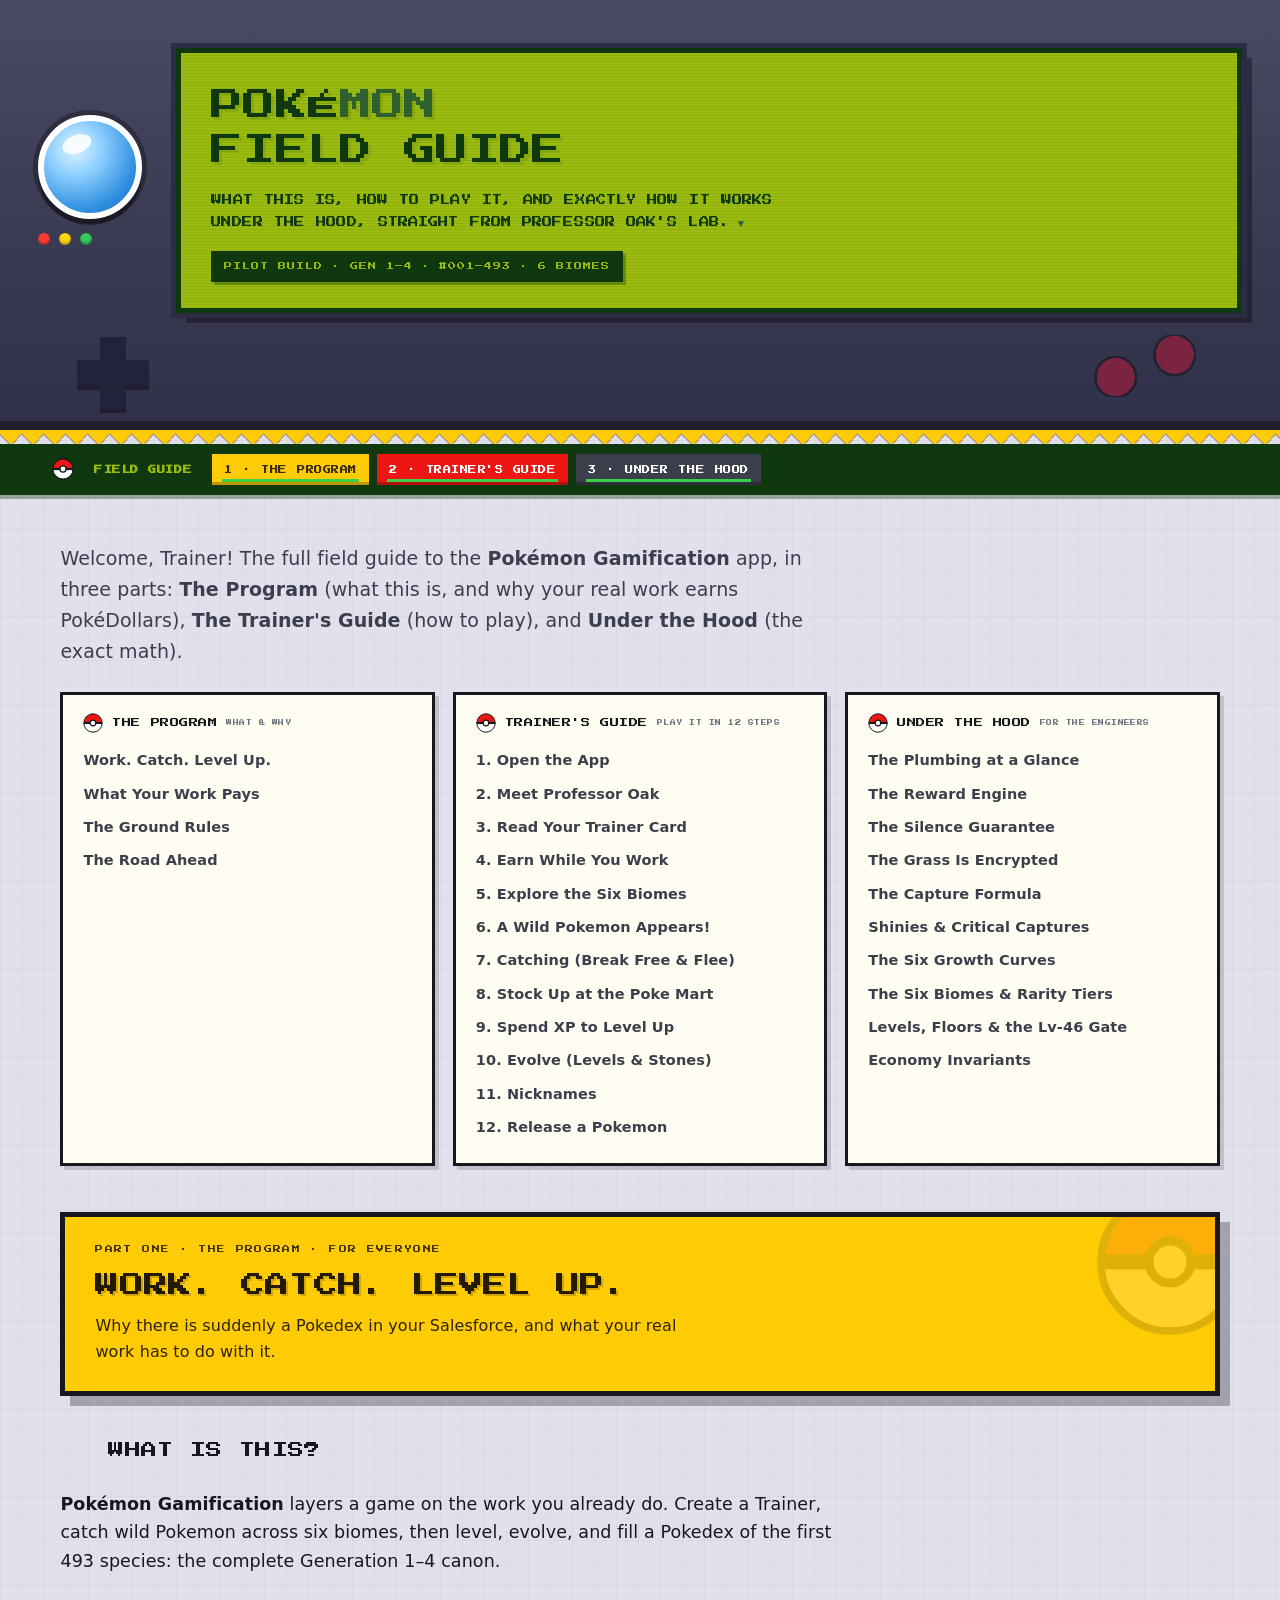
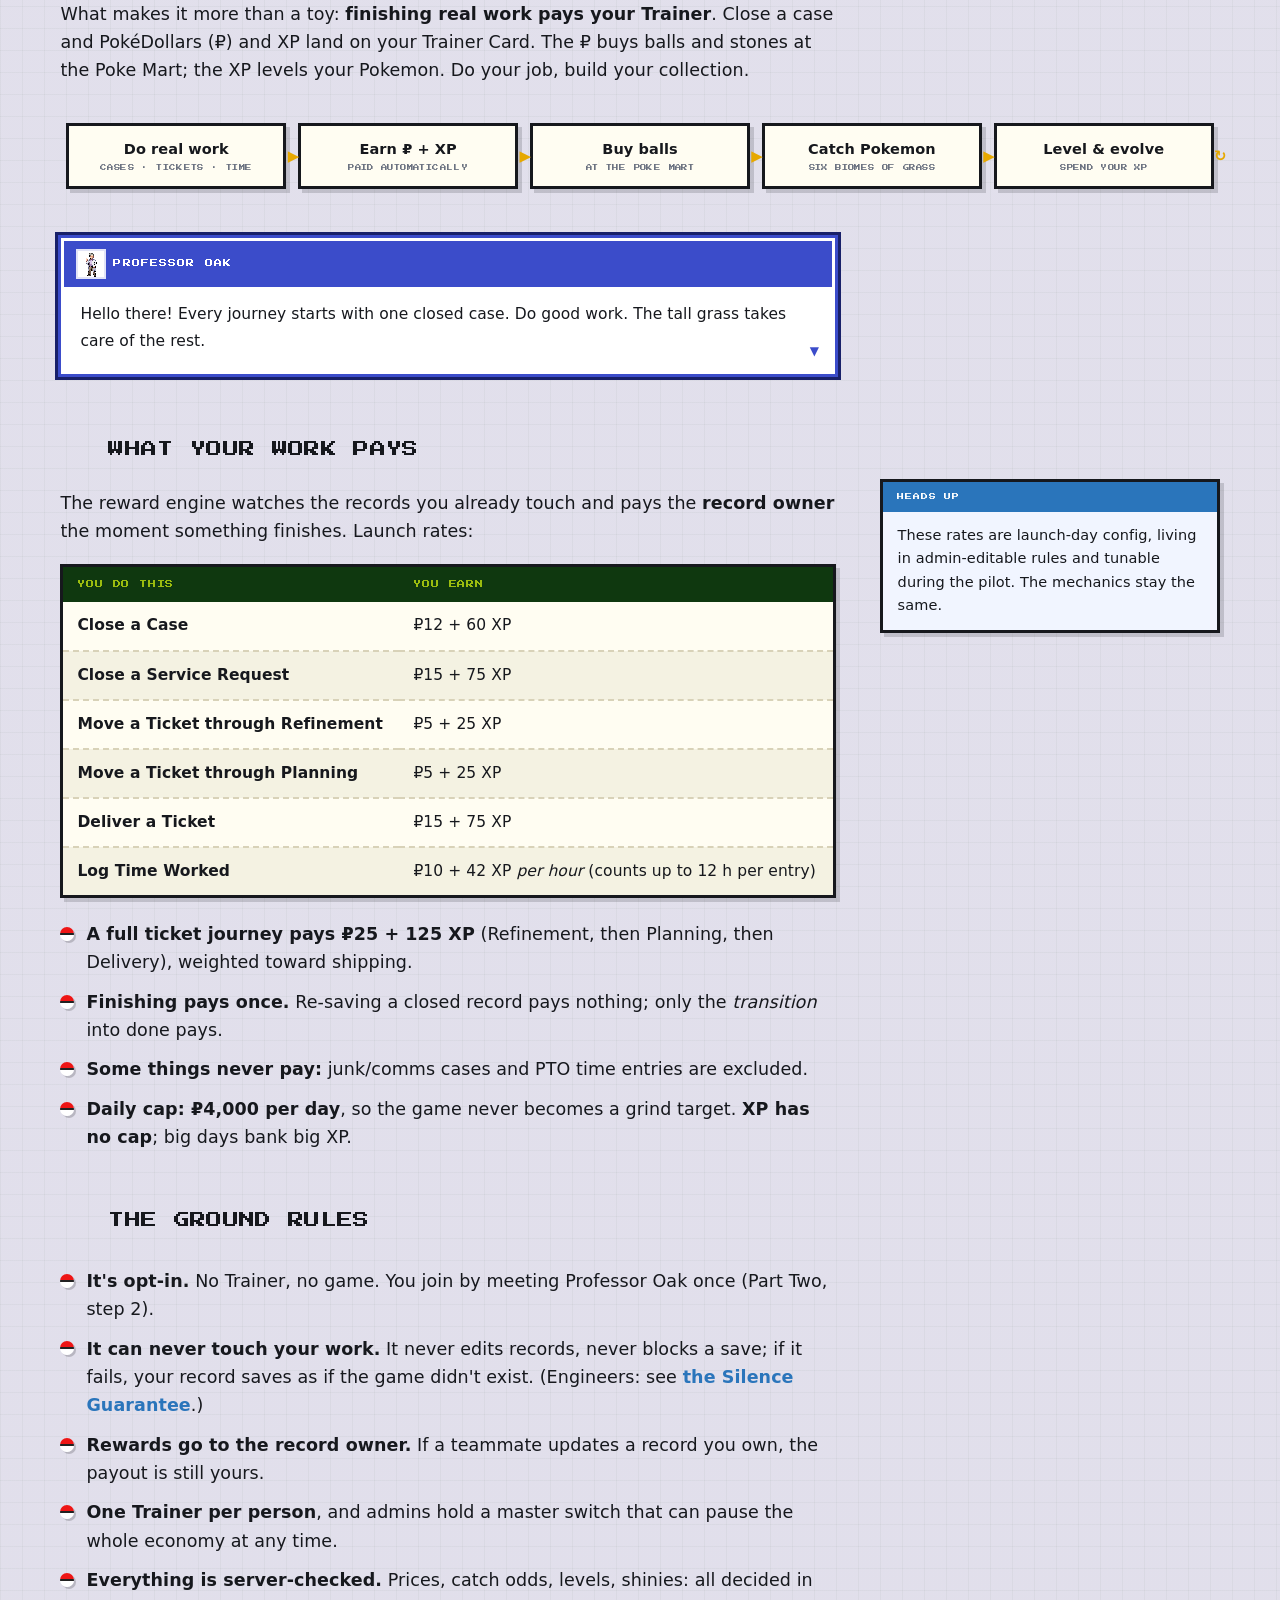
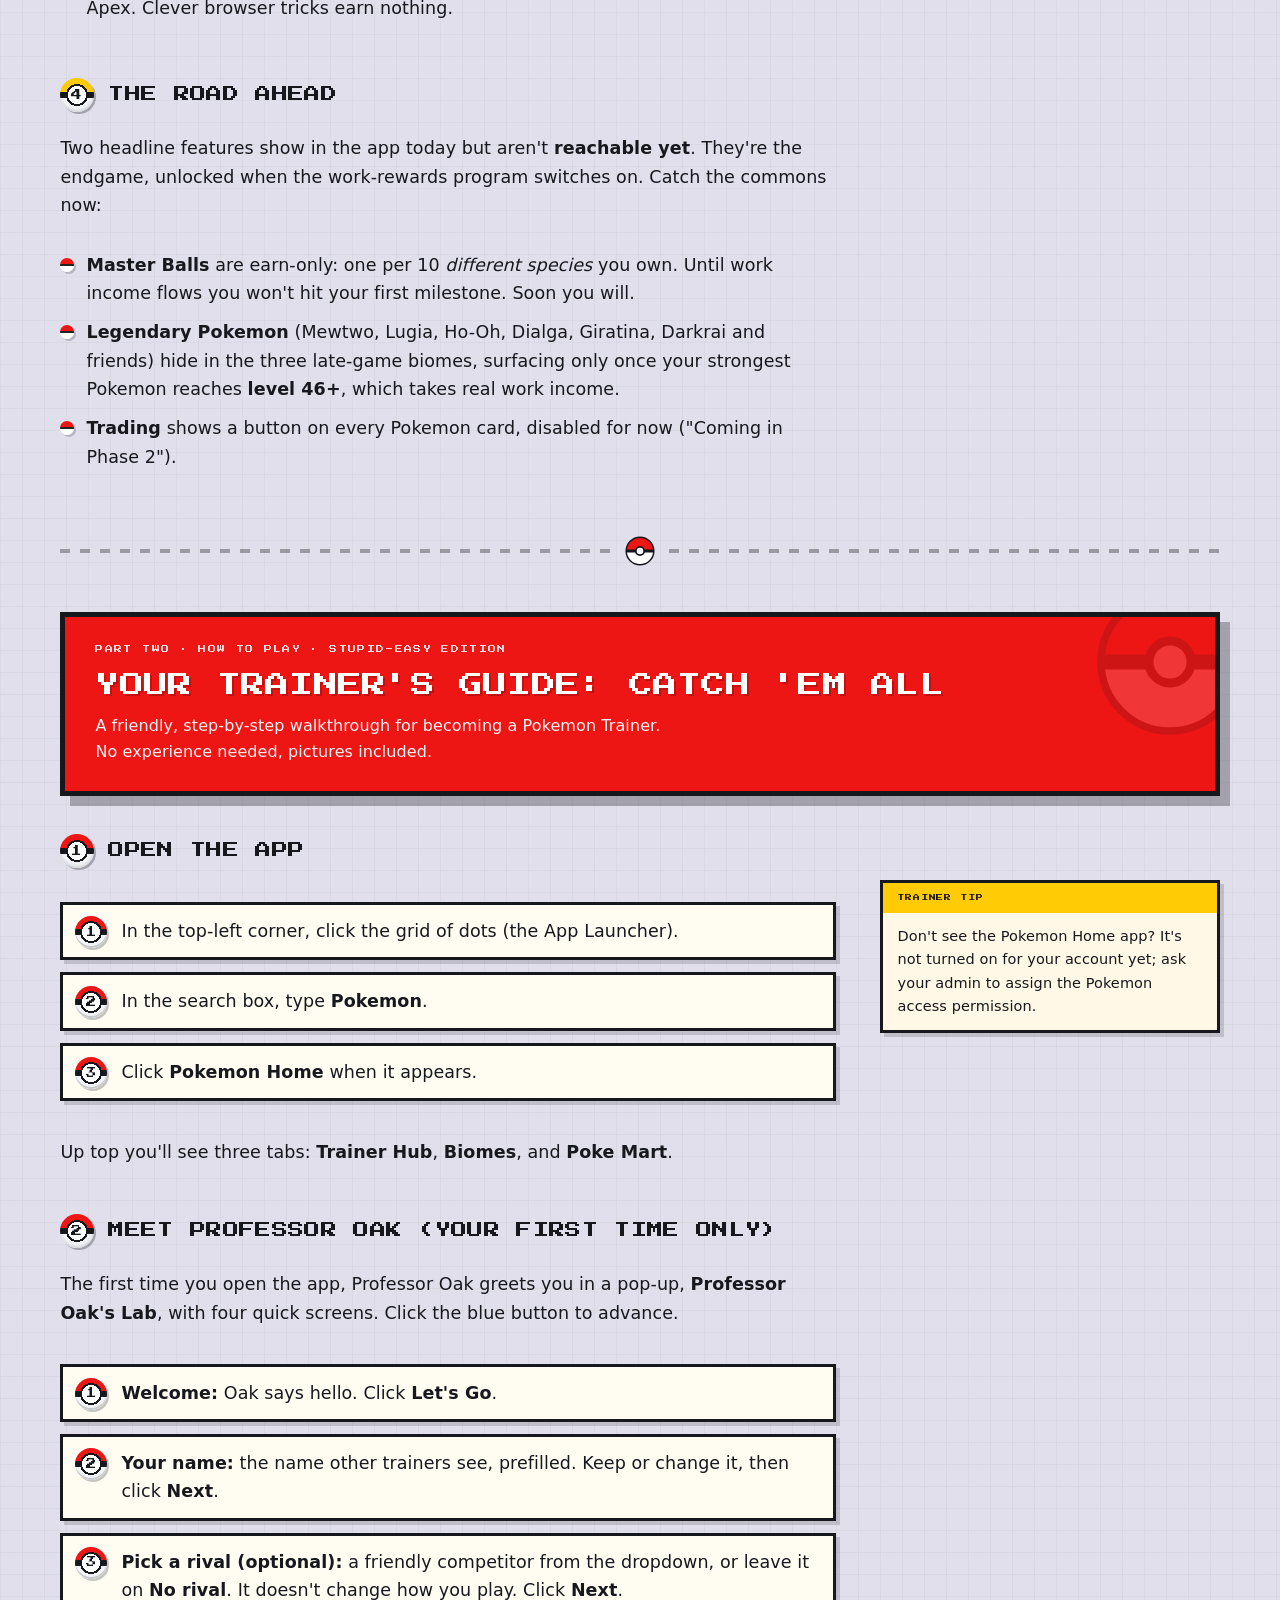
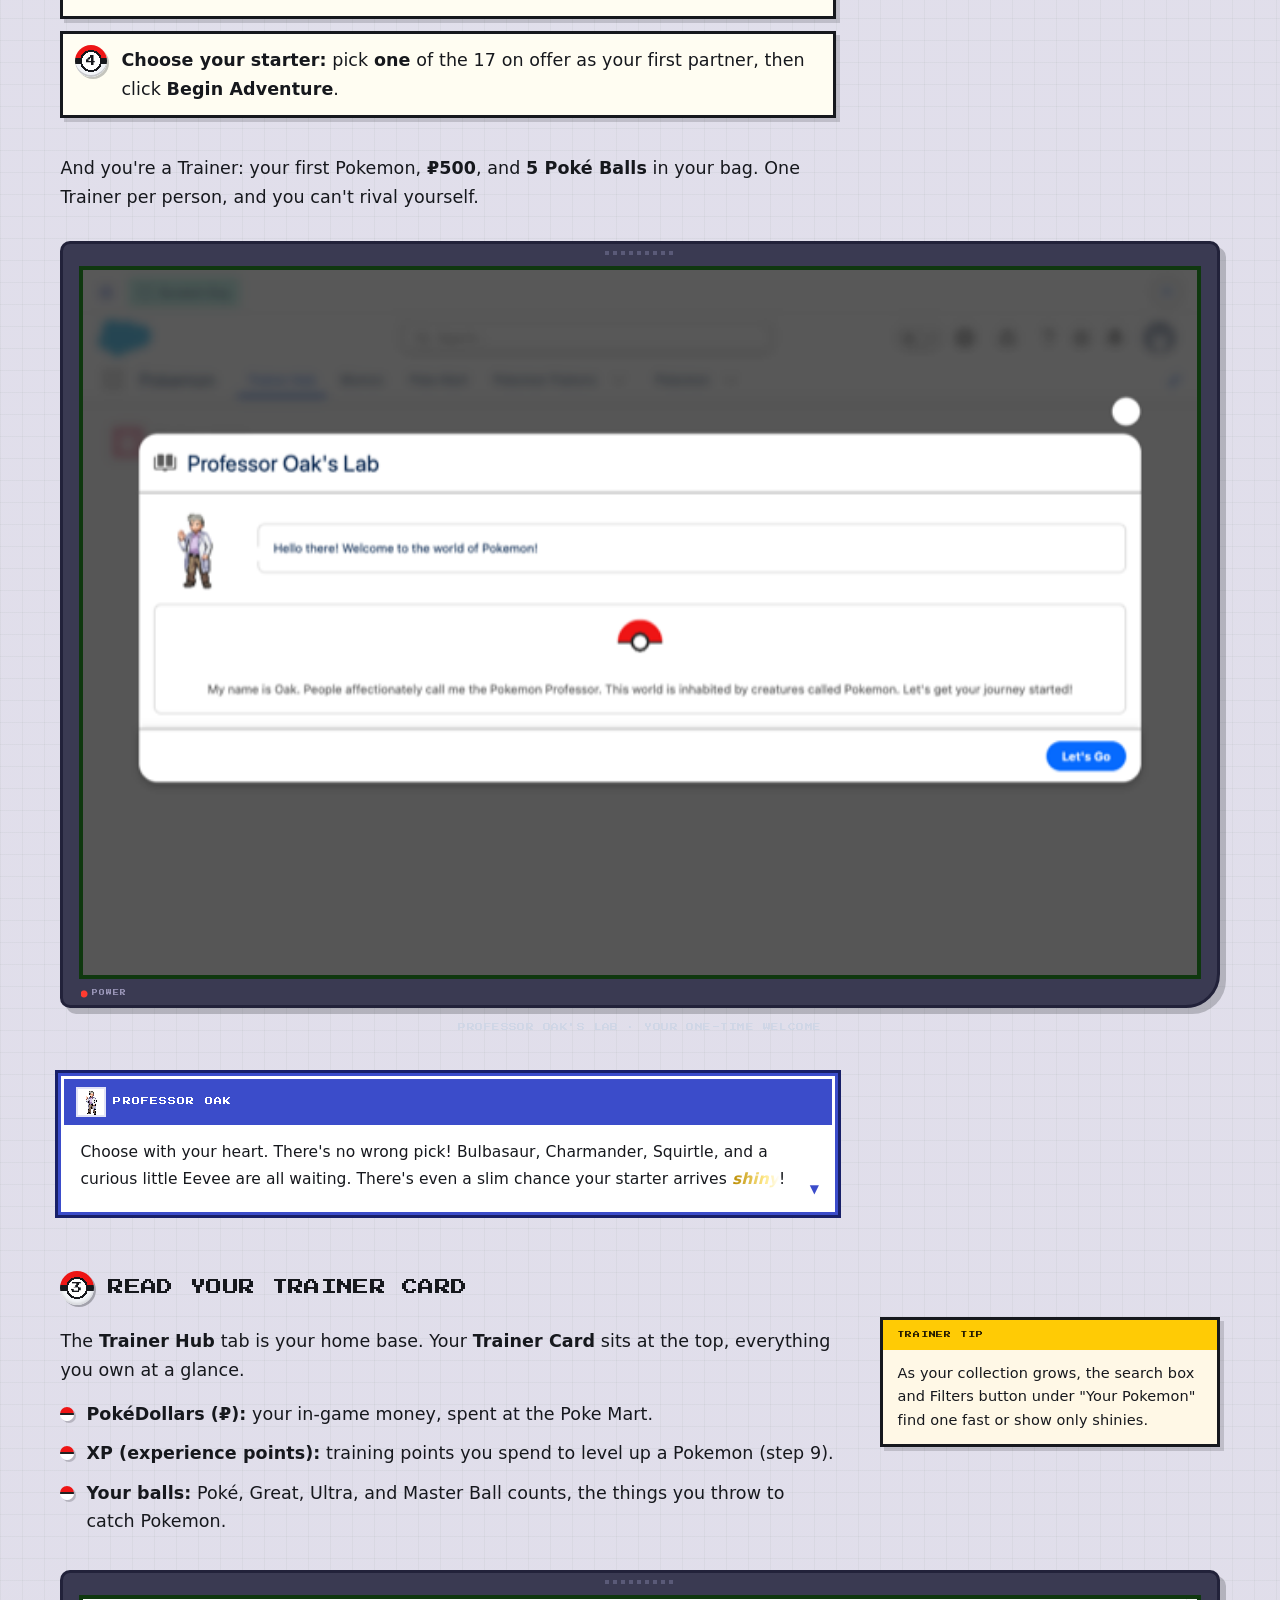
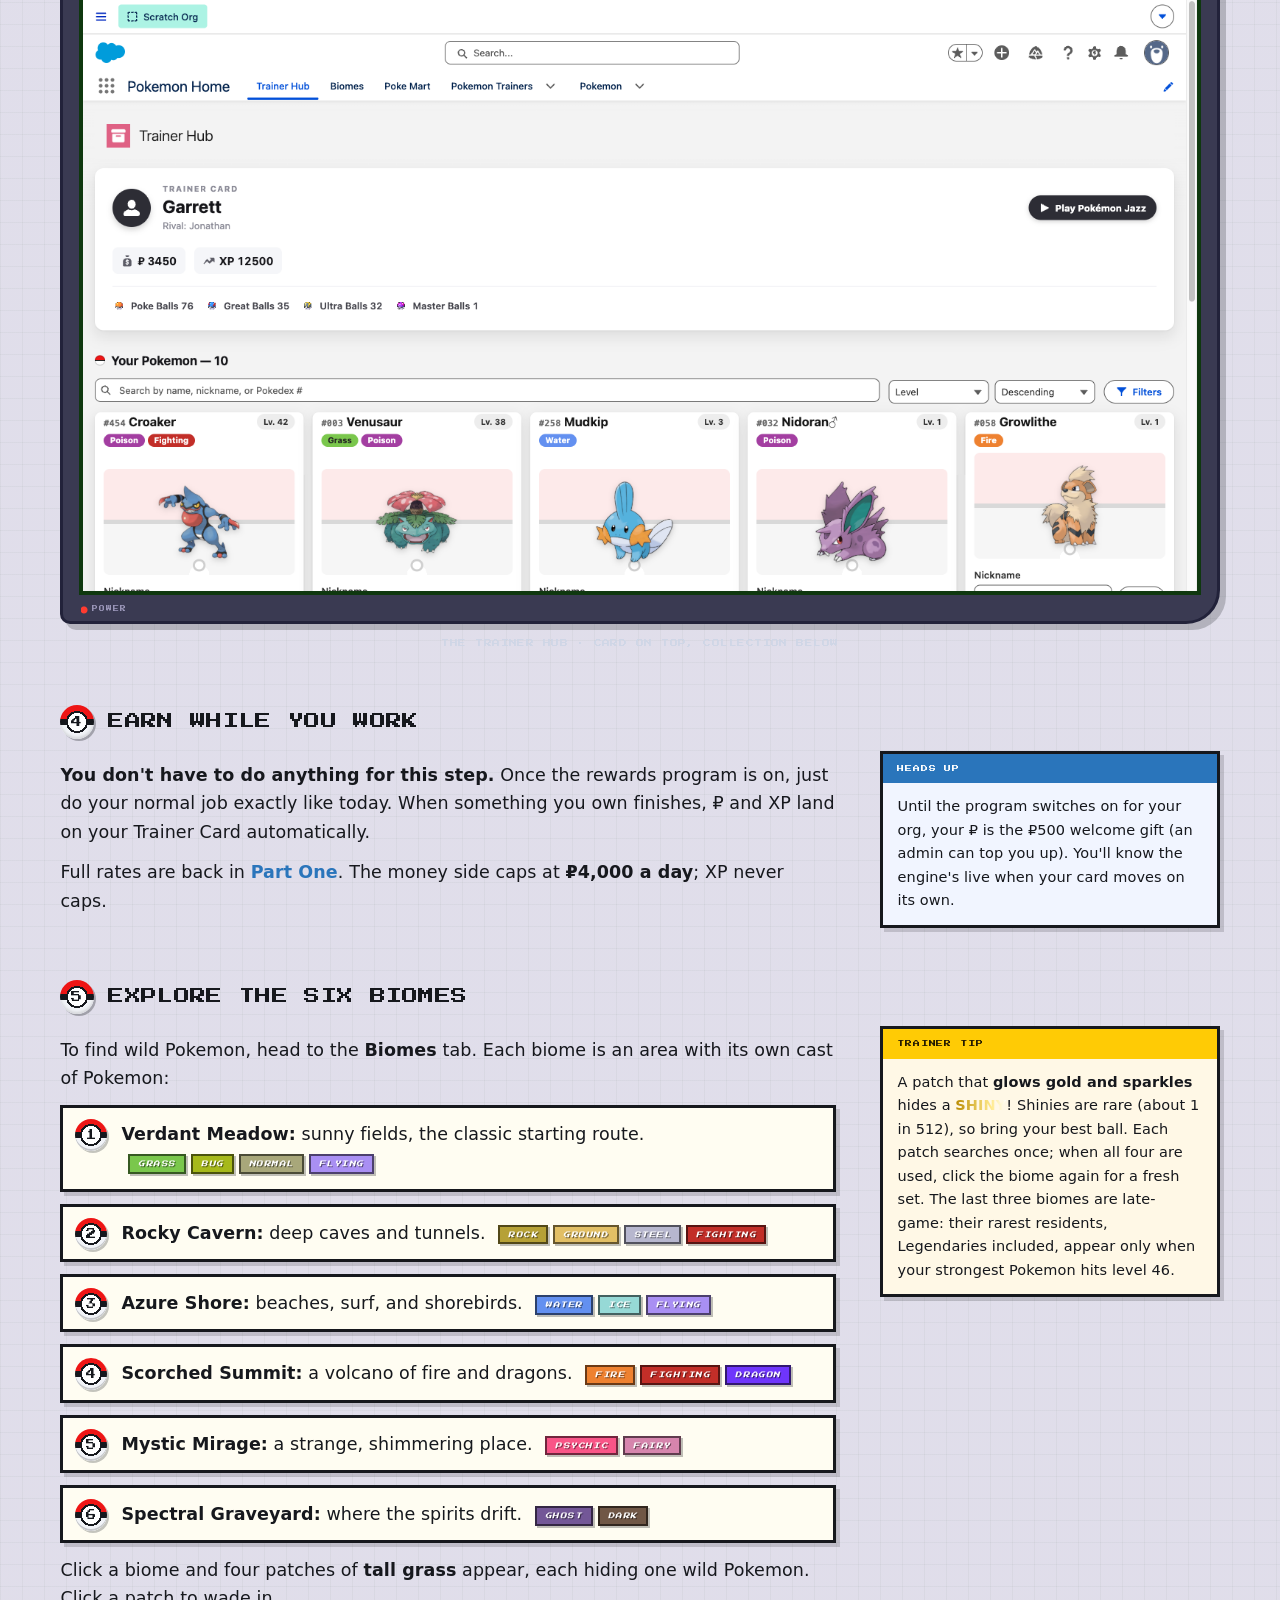
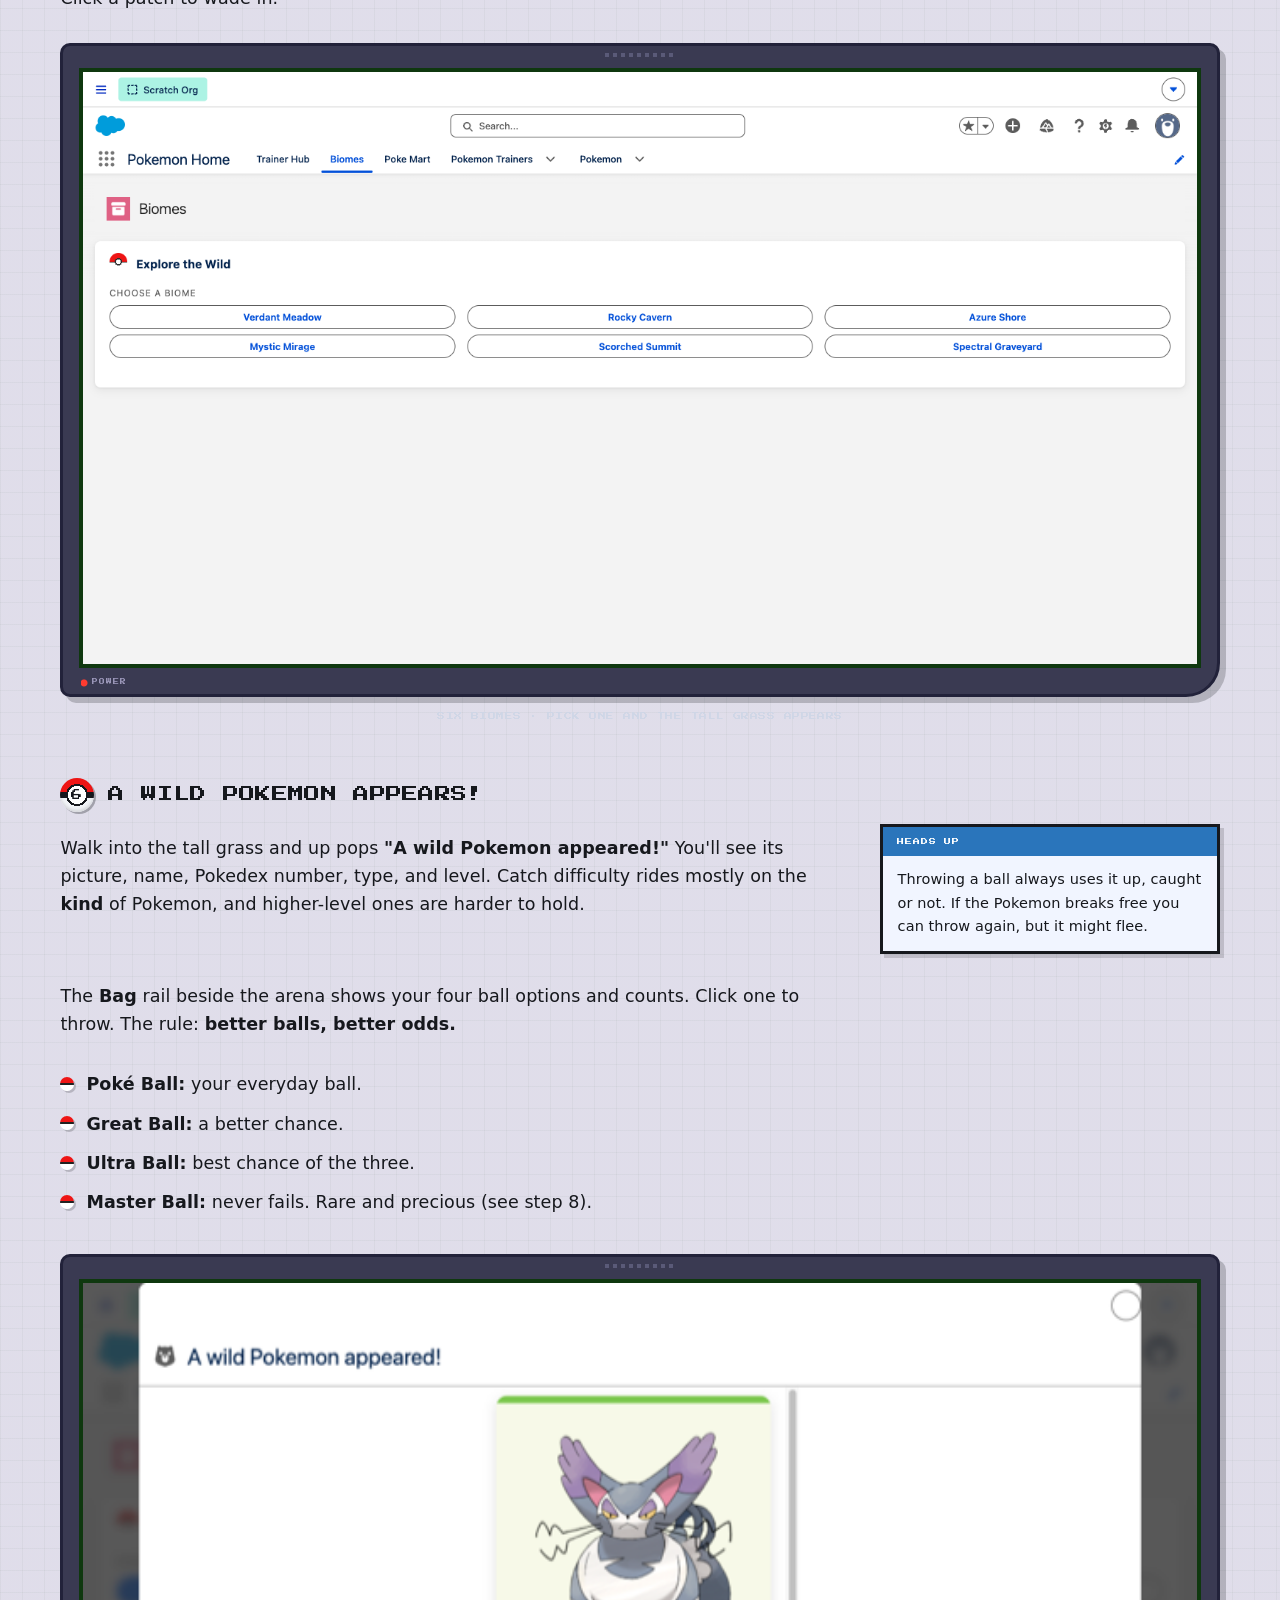
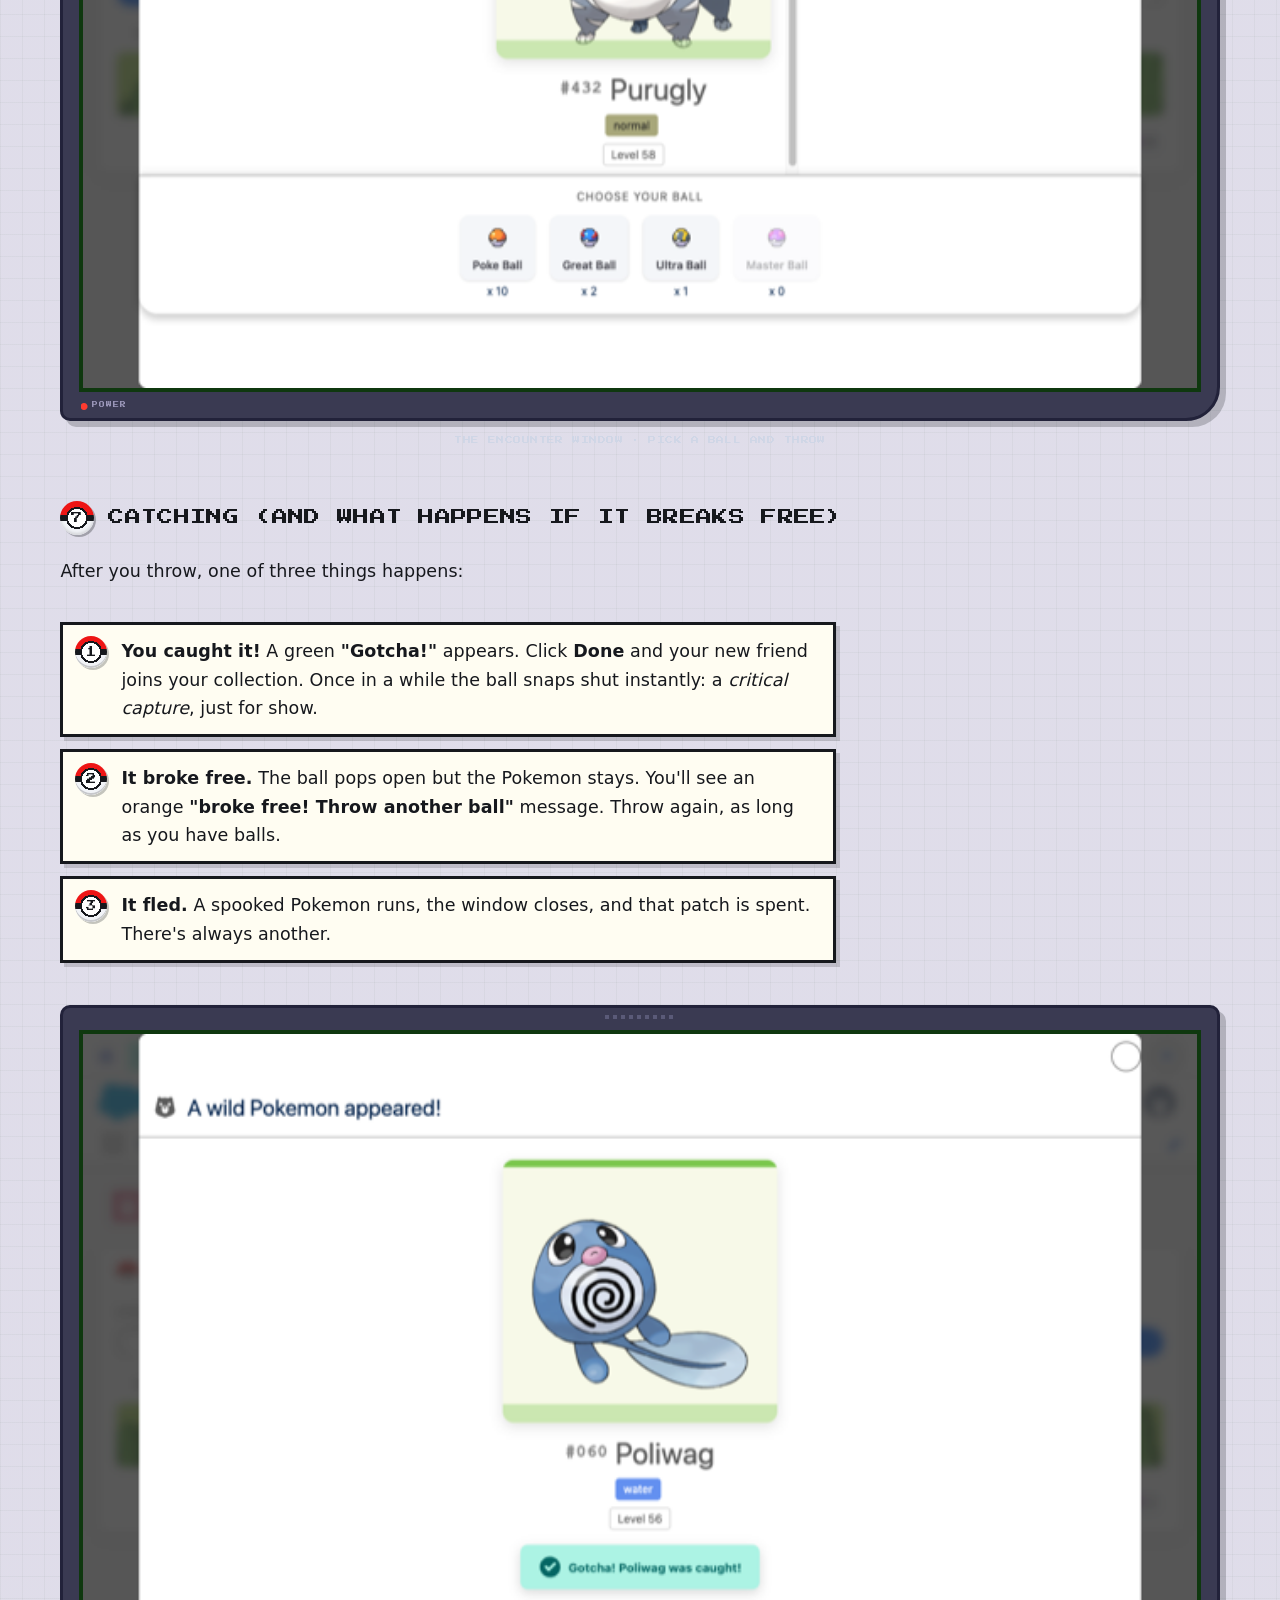
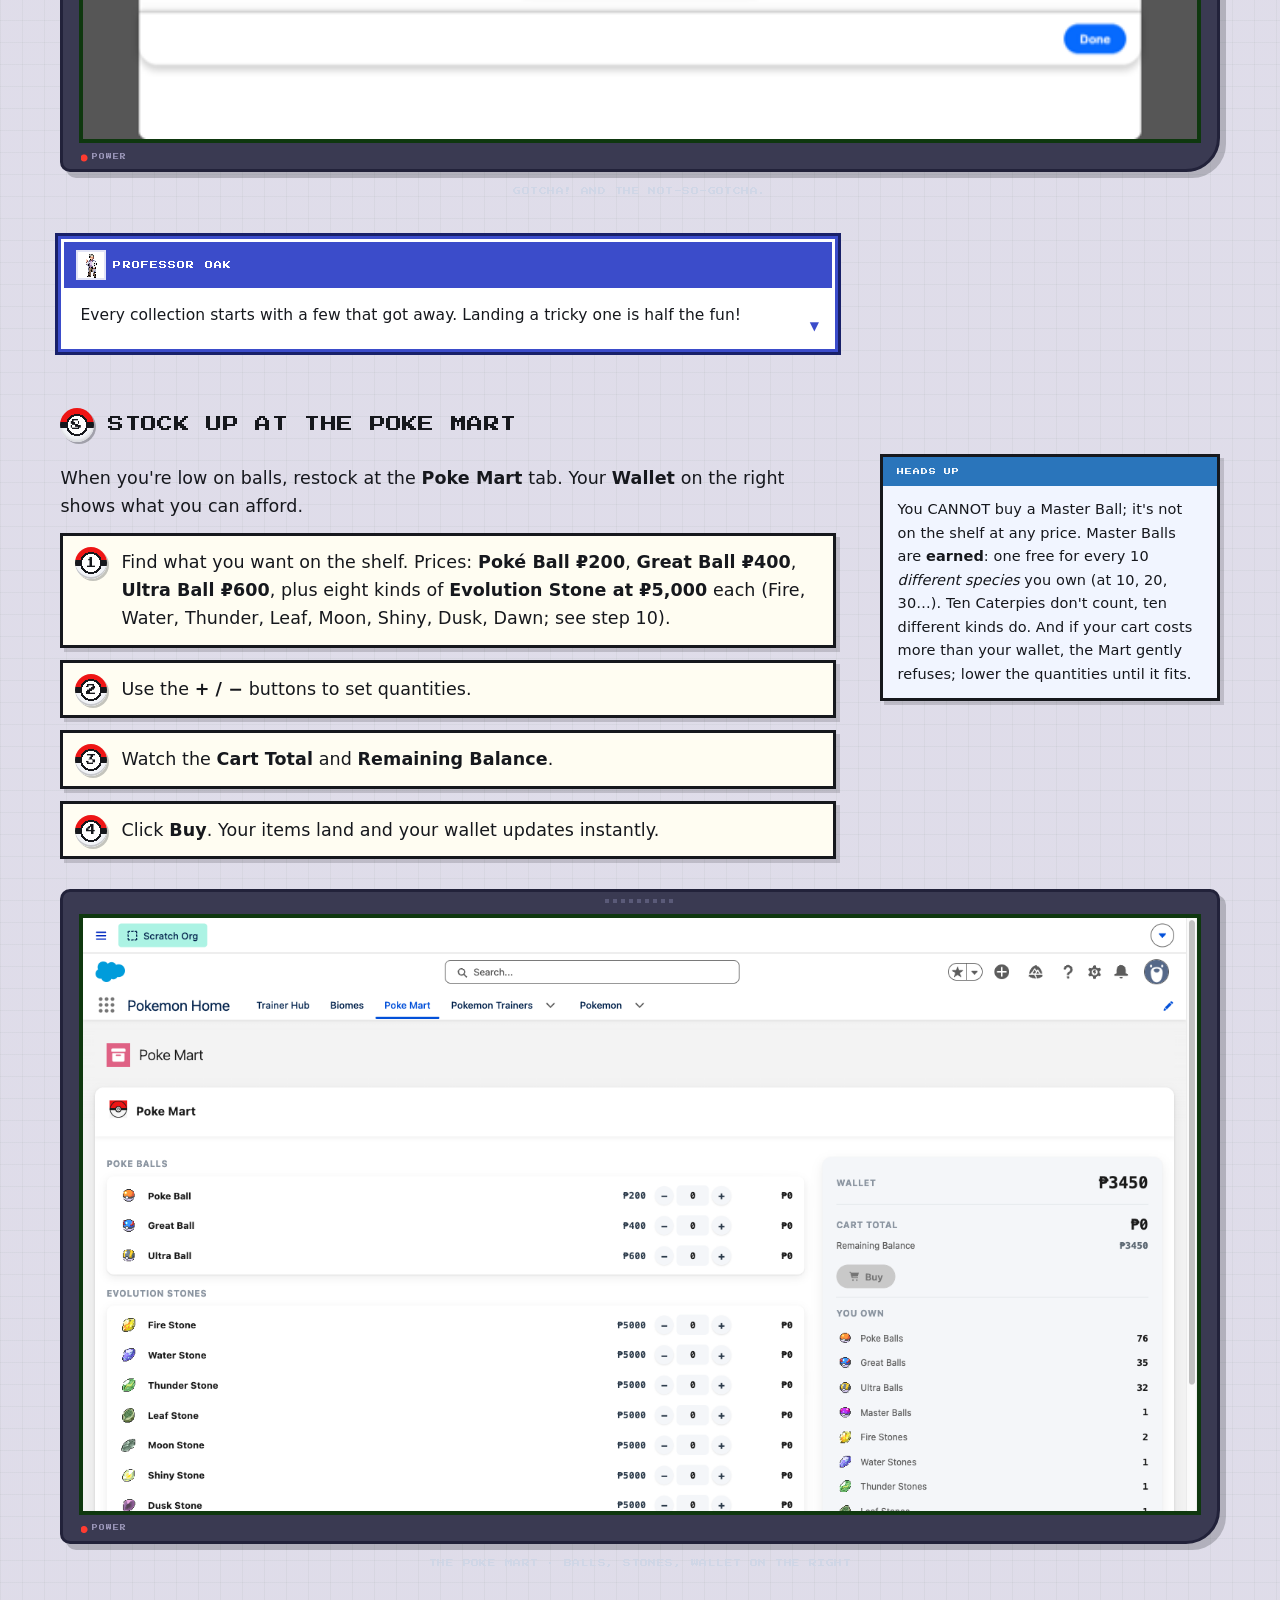
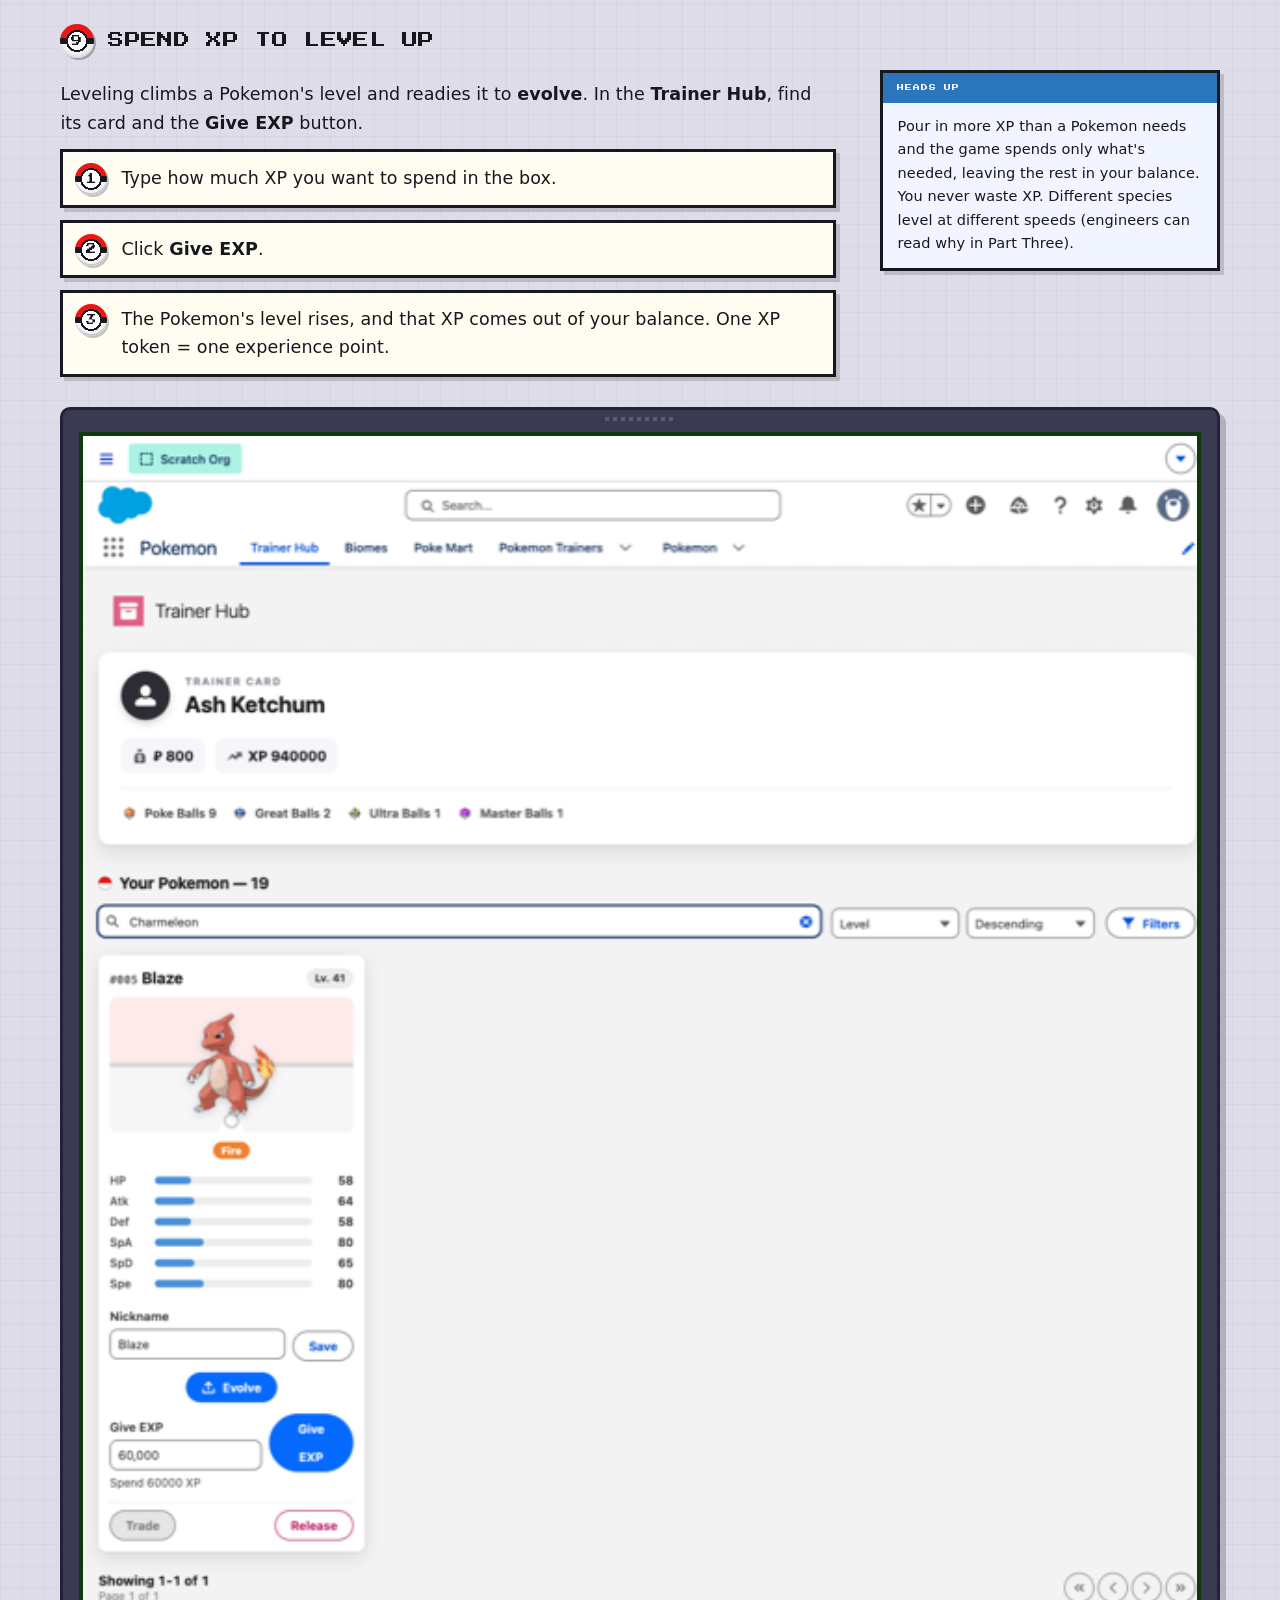
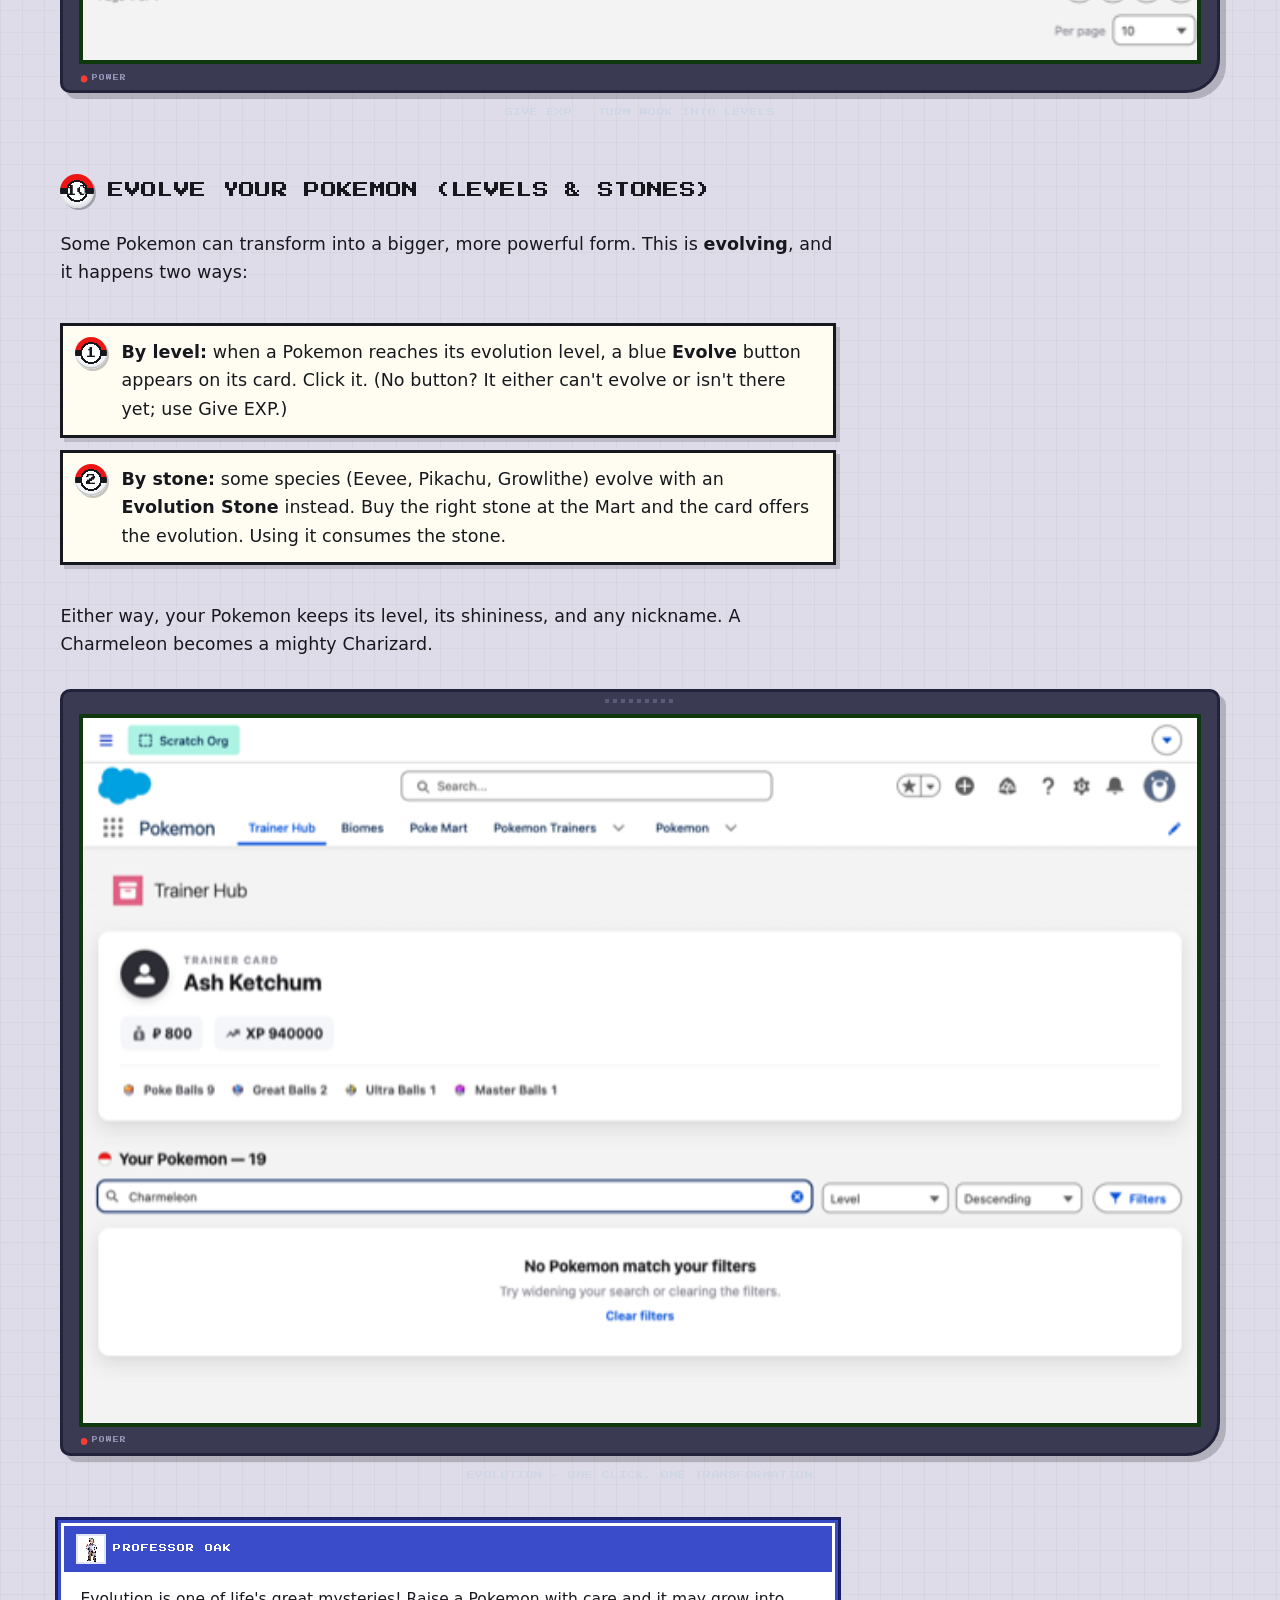
==== commit c6313f24: "Changed daily currency Cap to 4k" ====
--- a/docs/pokemon-field-guide.html
+++ b/docs/pokemon-field-guide.html
@@ -389,7 +389,7 @@
   </script>
 
   <script type="__bundler/template">
-"<!DOCTYPE html>\n<html lang=\"en\"><head>\n<meta charset=\"utf-8\">\n<meta name=\"viewport\" content=\"width=device-width, initial-scale=1\">\n<title>Pokémon Gamification: The Field Guide · Game Boy Edition<\u002Ftitle>\n<link rel=\"icon\" href=\"data:image/svg+xml,%3Csvg xmlns='http://www.w3.org/2000/svg' viewBox='0 0 100 100'%3E%3Ccircle cx='50' cy='50' r='44' fill='%23fff'/%3E%3Cpath d='M6 50a44 44 0 0 1 88 0z' fill='%23EE1515'/%3E%3Crect x='6' y='44' width='88' height='12' fill='%2316181d'/%3E%3Ccircle cx='50' cy='50' r='44' fill='none' stroke='%2316181d' stroke-width='8'/%3E%3Ccircle cx='50' cy='50' r='13' fill='%23fff' stroke='%2316181d' stroke-width='7'/%3E%3C/svg%3E\">\n<style>\n/* Pokemon Gamification — The Field Guide · GAME BOY EDITION\n * Direction 1a: DMG handheld. Pixel type (Press Start 2P) for chrome, readable sans for prose.\n * CSS-only restyle of the original markup: every id/anchor and the sticky nav are untouched,\n * so traversal (TOC links, nav tabs, in-text jumps) works exactly as before.\n * Content and facts unchanged. Created By: Garrett Kent · Restyle 07/17/2026\n */\n/* cyrillic-ext */\n@font-face {\n  font-family: 'Press Start 2P';\n  font-style: normal;\n  font-weight: 400;\n  font-display: swap;\n  src: url(\"37405549-8aaa-48e7-a68f-2f1b9cf3e3c4\") format('woff2');\n  unicode-range: U+0460-052F, U+1C80-1C8A, U+20B4, U+2DE0-2DFF, U+A640-A69F, U+FE2E-FE2F;\n}\n/* cyrillic */\n@font-face {\n  font-family: 'Press Start 2P';\n  font-style: normal;\n  font-weight: 400;\n  font-display: swap;\n  src: url(\"3af82b91-7594-4214-9e40-95b415bcf1f0\") format('woff2');\n  unicode-range: U+0301, U+0400-045F, U+0490-0491, U+04B0-04B1, U+2116;\n}\n/* greek */\n@font-face {\n  font-family: 'Press Start 2P';\n  font-style: normal;\n  font-weight: 400;\n  font-display: swap;\n  src: url(\"f2990899-621e-40f2-b686-85a15070b025\") format('woff2');\n  unicode-range: U+0370-0377, U+037A-037F, U+0384-038A, U+038C, U+038E-03A1, U+03A3-03FF;\n}\n/* latin-ext */\n@font-face {\n  font-family: 'Press Start 2P';\n  font-style: normal;\n  font-weight: 400;\n  font-display: swap;\n  src: url(\"01467d50-87bd-4bcd-84df-72483e184a49\") format('woff2');\n  unicode-range: U+0100-02BA, U+02BD-02C5, U+02C7-02CC, U+02CE-02D7, U+02DD-02FF, U+0304, U+0308, U+0329, U+1D00-1DBF, U+1E00-1E9F, U+1EF2-1EFF, U+2020, U+20A0-20AB, U+20AD-20C0, U+2113, U+2C60-2C7F, U+A720-A7FF;\n}\n/* latin */\n@font-face {\n  font-family: 'Press Start 2P';\n  font-style: normal;\n  font-weight: 400;\n  font-display: swap;\n  src: url(\"749d1eb3-d0f6-44fc-a571-8b16ac4a686a\") format('woff2');\n  unicode-range: U+0000-00FF, U+0131, U+0152-0153, U+02BB-02BC, U+02C6, U+02DA, U+02DC, U+0304, U+0308, U+0329, U+2000-206F, U+20AC, U+2122, U+2191, U+2193, U+2212, U+2215, U+FEFF, U+FFFD;\n}\n\n:root{\n  --red:#EE1515; --red-deep:#B3000C; --red-dark:#7E1416;\n  --gold:#FFCB05; --gold-deep:#E6A800;\n  --blue:#3B4CCA; --blue-bright:#2A75BB; --lens:#8FD0FF;\n  --ink:#16181d; --ink-soft:#3a3f4b; --muted:#6b7280;\n  --gb-darkest:#0f380f; --gb-dark:#306230; --gb-light:#8bac0f; --gb-lightest:#9bbc0f;\n  --shell:#b8b4c8; --shell-dark:#8e8aa4; --bezel:#3a3a52; --btn:#7a2440;\n  --paper:#e6e4ee; --card:#fffdf2; --line:#d8d2b8;\n  --hard-sm:4px 4px 0 rgba(22,24,29,.16);\n  --hard:6px 6px 0 rgba(22,24,29,.22);\n  --hard-lg:10px 10px 0 rgba(22,24,29,.3);\n  --pix:\"Press Start 2P\",\"Courier New\",monospace;\n  --mono:\"SF Mono\",\"Roboto Mono\",\"DejaVu Sans Mono\",Consolas,\"Courier New\",monospace;\n  --sans:\"Segoe UI\",system-ui,-apple-system,\"Helvetica Neue\",Arial,sans-serif;\n  --wrap:min(1340px, 94vw);\n  --oak-sprite:url(\"[data-uri]\");\n  --ball-cursor:url(\"data:image/svg+xml,%3Csvg xmlns='http://www.w3.org/2000/svg' width='26' height='26' viewBox='0 0 100 100'%3E%3Ccircle cx='50' cy='50' r='44' fill='%23fff'/%3E%3Cpath d='M6 50a44 44 0 0 1 88 0z' fill='%23EE1515'/%3E%3Crect x='6' y='44' width='88' height='12' fill='%2316181d'/%3E%3Ccircle cx='50' cy='50' r='44' fill='none' stroke='%2316181d' stroke-width='8'/%3E%3Ccircle cx='50' cy='50' r='13' fill='%23fff' stroke='%2316181d' stroke-width='7'/%3E%3C/svg%3E\") 13 13, pointer;\n}\n*{box-sizing:border-box}\nhtml{scroll-behavior:smooth}\nbody{\n  margin:0; color:var(--ink); font-family:var(--sans);\n  font-size:17.5px; line-height:1.62; letter-spacing:.005em;\n  background:\n    repeating-linear-gradient(0deg, rgba(15,56,15,.035) 0 1px, transparent 1px 22px),\n    repeating-linear-gradient(90deg, rgba(15,56,15,.035) 0 1px, transparent 1px 22px),\n    linear-gradient(180deg,#e2e0ec, #dbd8e6);\n  -webkit-text-size-adjust:100%;\n}\nimg{max-width:100%; display:block}\ncode{font-family:var(--mono); font-size:.92em; background:var(--gb-darkest); color:var(--gb-lightest); padding:.12em .42em; border-radius:0; overflow-wrap:anywhere; word-break:break-word}\na{color:var(--blue-bright); text-decoration:none; font-weight:600; cursor:var(--ball-cursor)}\na:hover{text-decoration:underline}\n\n/* ---------- hero: the handheld console ---------- */\n.hero{\n  position:relative; overflow:hidden; color:#fff;\n  background:linear-gradient(180deg,#4a4a66, var(--bezel) 55%, #30304a);\n  padding:48px 22px 118px;\n  box-shadow:inset 0 -10px 0 rgba(0,0,0,.35);\n}\n/* d-pad, bottom right */\n.hero::before{\n  content:\"\"; position:absolute; left:clamp(24px, 6vw, 90px); bottom:22px; width:72px; height:72px; opacity:.95; z-index:2;\n  background:\n    linear-gradient(#22223a,#22223a) 50% 0/26px 100% no-repeat,\n    linear-gradient(#22223a,#22223a) 0 50%/100% 26px no-repeat;\n  filter:drop-shadow(0 4px 0 rgba(0,0,0,.4));\n}\n/* A / B buttons */\n.hero::after{\n  content:\"\"; position:absolute; right:clamp(24px, 6vw, 90px); bottom:34px; width:118px; height:62px; pointer-events:none; z-index:2;\n  background:\n    radial-gradient(circle at 26% 68%, var(--btn) 0 19px, rgba(0,0,0,.35) 19px 21px, transparent 22px),\n    radial-gradient(circle at 76% 32%, var(--btn) 0 19px, rgba(0,0,0,.35) 19px 21px, transparent 22px);\n}\n.hero-inner{max-width:var(--wrap); margin:0 auto; display:flex; align-items:center; gap:34px; flex-wrap:wrap; position:relative; z-index:1}\n.dex-lens{\n  flex:0 0 auto; width:104px; height:104px; border-radius:50%;\n  background:radial-gradient(circle at 34% 30%, #dff3ff 0%, var(--lens) 30%, #2f8fe0 70%, #1664b6 100%);\n  border:6px solid #fff; box-shadow:0 0 0 5px rgba(0,0,0,.3), 0 6px 0 rgba(0,0,0,.35);\n  position:relative;\n}\n.dex-lens::before{\n  content:\"\"; position:absolute; top:14px; left:18px; width:30px; height:18px; border-radius:50%;\n  background:rgba(255,255,255,.85); transform:rotate(-20deg);\n  animation:glint 5.5s ease-in-out infinite;\n}\n.dex-leds{display:flex; gap:9px; margin-top:14px}\n.dex-leds i{width:12px; height:12px; border-radius:50%; box-shadow:inset 0 -2px 2px rgba(0,0,0,.3)}\n.dex-leds i:nth-child(1){background:#ff3b30; animation:blink 1.8s infinite}\n.dex-leds i:nth-child(2){background:#ffd60a}\n.dex-leds i:nth-child(3){background:#34c759}\n/* the green screen */\n.hero-inner > div:last-child{\n  flex:1 1 460px; position:relative;\n  background:var(--gb-lightest);\n  border:5px solid var(--gb-darkest);\n  box-shadow:0 0 0 5px #2c2c44, 10px 10px 0 rgba(0,0,0,.35);\n  padding:30px 30px 26px;\n}\n.hero-inner > div:last-child::after{\n  content:\"\"; position:absolute; inset:0; pointer-events:none;\n  background:repeating-linear-gradient(0deg, rgba(15,56,15,.10) 0 1px, transparent 1px 3px);\n  animation:scanmove 1.2s steps(6) infinite;\n}\n.hero h1{\n  margin:0; font-family:var(--pix); font-size:clamp(18px,3.4vw,32px); line-height:1.4; font-weight:400;\n  color:var(--gb-darkest); text-transform:uppercase;\n  text-shadow:3px 3px 0 var(--gb-light);\n}\n.hero h1 .y{color:var(--gb-dark)}\n.hero .sub{\n  margin:16px 0 0; font-family:var(--pix); font-size:clamp(8px,1.2vw,10.5px); line-height:2.1;\n  font-weight:400; max-width:56ch; color:var(--gb-darkest); opacity:1; text-transform:uppercase;\n}\n.hero .sub::after{content:\"▼\"; margin-left:8px; display:inline-block; color:var(--gb-dark); animation:vblink 1.1s steps(2,start) infinite}\n.hero .badge{\n  display:inline-block; margin-top:18px; background:var(--gb-darkest); color:var(--gb-lightest);\n  font-family:var(--pix); font-weight:400; font-size:8px; letter-spacing:.12em; text-transform:uppercase;\n  padding:9px 13px; border-radius:0; box-shadow:3px 3px 0 rgba(15,56,15,.35);\n}\n\n/* electric bolt edge under the hero */\n.bolt-edge{\n  height:14px; margin-top:-1px; position:relative; z-index:2;\n  background:conic-gradient(from -45deg at 50% 100%, var(--gold) 90deg, transparent 0) 0 0/22px 100% repeat-x;\n  filter:drop-shadow(0 2px 0 rgba(120,80,0,.45));\n}\n\n/* ---------- sticky menu-bar nav ---------- */\n.nav{\n  position:sticky; top:0; z-index:50; background:var(--gb-darkest); color:#fff;\n  box-shadow:0 4px 0 rgba(15,56,15,.35);\n}\n.nav-inner{max-width:var(--wrap); margin:0 auto; display:flex; align-items:center; gap:8px;\n  padding:10px 14px; overflow-x:auto; scrollbar-width:thin}\n.nav .pokeball{flex:0 0 auto; animation:wobble 5.5s ease-in-out infinite}\n.nav a{color:var(--gb-lightest); font-family:var(--pix); font-weight:400; font-size:8.5px; line-height:1.6; white-space:nowrap;\n  padding:9px 12px; border-radius:0; letter-spacing:.06em; text-transform:uppercase}\n.nav a:hover{background:var(--gb-dark); text-decoration:none}\n.nav a.tab.gold{background:var(--gold); color:#3a2c00; box-shadow:inset 0 -3px 0 rgba(0,0,0,.25)}\n.nav a.tab.red{background:var(--red); color:#fff; box-shadow:inset 0 -3px 0 rgba(0,0,0,.25)}\n.nav a.tab.dark{background:#3a3f4b; color:#fff; box-shadow:inset 0 -3px 0 rgba(0,0,0,.25)}\n\n/* ---------- layout ---------- */\n.wrap{max-width:var(--wrap); margin:0 auto; padding:0 22px}\nmain{padding:30px 0 10px}\n.lede{font-size:19px; color:var(--ink-soft); max-width:64ch; margin:18px 0 6px}\n\n/* ---------- big part banners: cartridge title screens ---------- */\n.guide-banner{\n  position:relative; margin:46px 0 8px; padding:26px 26px 26px 30px; border-radius:0;\n  color:#fff; border:5px solid var(--ink); box-shadow:var(--hard-lg); overflow:hidden;\n  scroll-margin-top:76px; isolation:isolate;\n}\n.guide-banner.program{background:var(--gold); color:#241a00}\n.guide-banner.trainer{background:var(--red)}\n.guide-banner.dex{background:var(--gb-darkest); color:var(--gb-lightest)}\n.guide-banner.dex p{color:var(--gb-lightest); opacity:.9}\n.guide-banner .kicker{font-family:var(--pix); font-size:7.5px; letter-spacing:.18em; text-transform:uppercase; opacity:.85; line-height:1.8}\n.guide-banner h2{margin:10px 0 10px; font-family:var(--pix); font-size:clamp(15px,2.6vw,24px); font-weight:400; letter-spacing:.01em; line-height:1.5; text-transform:uppercase; text-shadow:2px 2px 0 rgba(0,0,0,.18)}\n.guide-banner p{margin:0; font-size:16px; max-width:58ch; opacity:.95}\n.guide-banner .ball-watermark{position:absolute; right:-30px; top:-30px; opacity:.14}\n.guide-banner .ball-watermark svg{animation:ballspin 46s linear infinite}\n/* screen scanlines on the dark dex banner */\n.guide-banner.dex::after{\n  content:\"\"; position:absolute; inset:0; pointer-events:none;\n  background:repeating-linear-gradient(0deg, rgba(155,188,15,.07) 0 1px, transparent 1px 3px);\n}\n\n/* ---------- section headings ---------- */\n.sec{padding:30px 0 6px; scroll-margin-top:76px}\n.sec > h3{\n  display:flex; align-items:center; gap:14px;\n  font-family:var(--pix); font-size:clamp(12px,1.8vw,16px); font-weight:400; color:var(--ink);\n  margin:0 0 10px; letter-spacing:.02em; line-height:1.6; text-transform:uppercase;\n}\n.sec > h3 .n{\n  font-family:var(--pix); font-size:11px; color:var(--ink);\n  width:34px; height:34px; border-radius:50%; display:inline-flex; align-items:center; justify-content:center;\n  flex:0 0 auto; will-change:transform;\n  background:\n    radial-gradient(circle at 50% 50%, #fff 0 9px, #16181d 9px 11px, transparent 11px),\n    linear-gradient(to bottom, var(--red) 0 42%, #16181d 42% 58%, #f1f3f7 58% 100%);\n  box-shadow:2px 2px 0 rgba(22,24,29,.3), inset 0 -2px 3px rgba(0,0,0,.12);\n}\n.programmode .sec > h3 .n{background:\n    radial-gradient(circle at 50% 50%, #fff 0 9px, #16181d 9px 11px, transparent 11px),\n    linear-gradient(to bottom, var(--gold) 0 42%, #16181d 42% 58%, #f1f3f7 58% 100%)}\n.dexmode .sec > h3 .n{background:\n    radial-gradient(circle at 50% 50%, #fff 0 9px, #16181d 9px 11px, transparent 11px),\n    linear-gradient(to bottom, var(--blue) 0 42%, #16181d 42% 58%, #f1f3f7 58% 100%)}\n.sec > h3.inview .n{animation:pokethrow .62s cubic-bezier(.2,.7,.2,1) both}\n.sec p{margin:.7em 0}\n.sec ol,.sec ul{margin:.7em 0; padding-left:0}\n.sec ol{list-style:none; counter-reset:step}\n.sec ol > li{\n  position:relative; counter-increment:step; padding:12px 14px 12px 58px; margin:12px 0;\n  background:var(--card); border:3px solid var(--ink); border-radius:0; box-shadow:var(--hard-sm);\n}\n.sec ol > li::before{\n  content:counter(step); position:absolute; left:12px; top:11px;\n  width:32px; height:32px; border-radius:50%; color:var(--ink);\n  font-family:var(--pix); font-weight:400; font-size:10px;\n  display:flex; align-items:center; justify-content:center;\n  background:\n    radial-gradient(circle at 50% 50%, #fff 0 9px, #16181d 9px 11px, transparent 11px),\n    linear-gradient(to bottom, var(--red) 0 42%, #16181d 42% 58%, #f1f3f7 58% 100%);\n  box-shadow:2px 2px 0 rgba(22,24,29,.25), inset 0 -2px 0 rgba(0,0,0,.18);\n}\n.programmode .sec ol > li::before{background:\n    radial-gradient(circle at 50% 50%, #fff 0 9px, #16181d 9px 11px, transparent 11px),\n    linear-gradient(to bottom, var(--gold) 0 42%, #16181d 42% 58%, #f1f3f7 58% 100%)}\n.dexmode .sec ol > li::before{background:\n    radial-gradient(circle at 50% 50%, #fff 0 9px, #16181d 9px 11px, transparent 11px),\n    linear-gradient(to bottom, var(--blue) 0 42%, #16181d 42% 58%, #f1f3f7 58% 100%)}\n.sec ul{list-style:none}\n.sec ul > li{position:relative; padding:4px 0 4px 26px; margin:3px 0}\n.sec ul > li::before{\n  content:\"\"; position:absolute; left:0; top:.62em; width:14px; height:14px; border-radius:50%;\n  background:linear-gradient(to bottom,var(--red) 0 46%, #222 46% 54%, #fff 54% 100%);\n  box-shadow:2px 2px 0 rgba(22,24,29,.2);\n}\n\n/* ---------- the game loop strip ---------- */\n.loop{display:flex; align-items:stretch; gap:0; margin:20px 0; flex-wrap:wrap}\n.loop .stop{\n  flex:1 1 120px; background:var(--card); border:3px solid var(--ink); border-radius:0; box-shadow:var(--hard-sm);\n  padding:14px 12px 12px; text-align:center; position:relative; margin:6px;\n  transition:transform .16s ease, box-shadow .16s ease;\n}\n.loop .stop:hover{transform:translate(-2px,-2px); box-shadow:8px 8px 0 rgba(22,24,29,.22)}\n.loop .stop b{display:block; font-size:14.5px; line-height:1.25}\n.loop .stop span{font-family:var(--pix); font-size:6.5px; color:var(--muted); letter-spacing:.06em; line-height:1.8; display:block; margin-top:4px; text-transform:uppercase}\n.loop .stop::after{\n  content:\"▶\"; position:absolute; right:-16px; top:50%; transform:translateY(-50%);\n  color:var(--gold-deep); font-weight:900; font-size:15px; z-index:1;\n}\n.loop .stop:last-child::after{content:\"↻\"}\n\n/* ---------- screenshot frames: little handhelds ---------- */\nfigure.shot{margin:18px 0}\nfigure.shot .frame{\n  background:var(--bezel); padding:16px 16px 26px; border-radius:10px 10px 34px 10px;\n  border:3px solid #22223a; box-shadow:var(--hard); position:relative;\n}\nfigure.shot .frame::before{\n  content:\"\"; position:absolute; top:7px; left:50%; transform:translateX(-50%);\n  width:70px; height:4px;\n  background:repeating-linear-gradient(90deg,#5a5a78 0 4px, transparent 4px 8px);\n}\nfigure.shot .frame::after{\n  content:\"POWER\"; position:absolute; left:18px; bottom:7px; padding-left:11px;\n  font-family:var(--pix); font-size:6px; color:#9a96b8; letter-spacing:.14em;\n  background:radial-gradient(circle at 3px 55%, #ff3b30 0 3px, transparent 4px);\n  animation:blink 1.8s infinite;\n}\nfigure.shot img{border:4px solid var(--gb-darkest); border-radius:0; width:100%; margin-top:6px; background:var(--gb-lightest)}\nfigure.shot figcaption{\n  font-family:var(--pix); font-size:7.5px; color:#cfd6e6; text-align:center; margin-top:12px; letter-spacing:.06em; line-height:1.9; text-transform:uppercase;\n}\n\n/* ---------- callouts: dialog boxes ---------- */\n.callout{margin:18px 0; border:3px solid var(--ink); border-radius:0; box-shadow:var(--hard-sm); overflow:hidden}\n.callout .tag{\n  font-family:var(--pix); font-size:8px; font-weight:400; letter-spacing:.14em; text-transform:uppercase;\n  padding:10px 14px; color:#fff; display:flex; align-items:center; gap:9px; line-height:1.4;\n}\n.callout .body{padding:13px 16px; font-size:16px}\n.callout.oak{\n  background:#fff; margin:26px 4px; overflow:visible; border:none;\n  box-shadow:0 0 0 3px #fff, 0 0 0 6px var(--blue), 0 0 0 9px #182069, 8px 8px 0 rgba(22,24,29,.3);\n}\n.callout.oak .tag{background:var(--blue)}\n.callout.oak .tag svg{display:none}\n.callout.oak .tag::before{\n  content:\"\"; width:26px; height:26px; flex:0 0 auto;\n  background:#fff var(--oak-sprite) center/cover; image-rendering:pixelated;\n  box-shadow:0 0 0 2px rgba(255,255,255,.85);\n}\n.callout.oak .body{position:relative; padding:14px 36px 16px 16px; font-size:15.5px; line-height:1.75}\n.callout.oak .body::after{\n  content:\"▼\"; position:absolute; right:13px; bottom:9px; font-size:12px; color:var(--blue);\n  animation:vblink 1.1s steps(2, start) infinite;\n}\n.callout.tip{background:#fff8e6}\n.callout.tip .tag{background:var(--gold); color:#241a00}\n.callout.note{background:#f1f5ff}\n.callout.note .tag{background:var(--blue-bright)}\n.callout.soon{background:#fdf2f2}\n.callout.soon .tag{background:var(--red-deep)}\n.callout.pokedex{background:var(--gb-darkest); color:var(--gb-lightest); position:relative}\n.callout.pokedex .tag{background:var(--gb-dark); color:#eafff5}\n.callout.pokedex .body{font-family:var(--mono); font-size:14.5px; line-height:1.55; position:relative}\n.callout.pokedex::after{\n  content:\"\"; position:absolute; inset:0; pointer-events:none;\n  background:repeating-linear-gradient(0deg, rgba(155,188,15,.08) 0 1px, transparent 1px 3px);\n}\n\n/* ---------- tables ---------- */\n.tablewrap{overflow-x:auto; margin:18px 0; border:3px solid var(--ink); border-radius:0; box-shadow:var(--hard-sm); background:var(--card)}\ntable{border-collapse:collapse; width:100%; min-width:440px; font-size:15.5px}\ncaption{caption-side:top; text-align:left; font-family:var(--pix); font-weight:400; padding:14px 14px 6px; font-size:9px; letter-spacing:.08em; text-transform:uppercase}\nth,td{padding:11px 14px; text-align:left}\nthead th{\n  background:var(--gb-darkest); color:var(--gb-lightest); font-family:var(--pix); font-size:8px; font-weight:400;\n  letter-spacing:.1em; text-transform:uppercase; line-height:1.7;\n}\ntbody tr:nth-child(even){background:#f4f2e2}\ntbody td{border-bottom:2px dashed var(--line)}\ntbody tr:last-child td{border-bottom:none}\ntbody td:first-child{font-weight:700}\ntd code,th code{background:var(--gb-darkest)}\n\n/* ---------- formula block: DMG screen ---------- */\n.formula{\n  margin:18px 0; padding:22px 20px; border-radius:0; text-align:center; position:relative;\n  background:var(--gb-darkest); color:var(--gb-lightest); font-family:var(--mono); font-size:clamp(14px,2.6vw,19px);\n  border:4px solid var(--gb-dark); box-shadow:var(--hard); letter-spacing:.01em; overflow-x:auto;\n  text-shadow:0 0 9px rgba(155,188,15,.55);\n}\n.formula::after{\n  content:\"\"; position:absolute; inset:0; pointer-events:none;\n  background:repeating-linear-gradient(0deg, rgba(155,188,15,.08) 0 2px, transparent 2px 5px);\n}\n\n/* ---------- sprite grid: green-screen until hover ---------- */\n.spritegrid{display:grid; grid-template-columns:repeat(auto-fill,minmax(108px,1fr)); gap:14px; margin:20px 0}\n.sprite{\n  background:var(--card); border:3px solid var(--ink); border-radius:0; padding:12px 8px 11px; text-align:center;\n  box-shadow:var(--hard-sm); transition:transform .16s ease, box-shadow .16s ease; cursor:var(--ball-cursor);\n}\n.sprite:hover{transform:translate(-3px,-5px); box-shadow:9px 10px 0 rgba(22,24,29,.24)}\n.sprite .pad{\n  background:var(--gb-lightest); border:2px solid var(--gb-darkest);\n  border-radius:0; padding:6px; margin-bottom:8px; position:relative; overflow:hidden;\n}\n.sprite .pad::before{\n  content:\"\"; position:absolute; inset:0; pointer-events:none; z-index:1;\n  background:repeating-linear-gradient(0deg, rgba(15,56,15,.10) 0 1px, transparent 1px 3px);\n}\n.sprite img{image-rendering:pixelated; width:72px; height:72px; margin:0 auto; image-rendering:-moz-crisp-edges;\n  filter:sepia(.95) hue-rotate(52deg) saturate(2.4) brightness(.92); transition:filter .18s ease}\n.sprite:hover img{filter:none; animation:pixelhop .45s ease}\n.sprite .dex{font-family:var(--pix); font-size:6.5px; color:var(--muted); letter-spacing:.1em}\n.sprite .nm{font-weight:800; font-size:13.5px; line-height:1.15; margin:3px 0 2px}\n.sprite .cap{font-size:11.5px; color:var(--ink-soft); line-height:1.25}\n\n/* ---------- poke divider: dashed route line ---------- */\n.divider{display:flex; align-items:center; gap:14px; margin:40px 0 6px}\n.divider .line{flex:1; height:4px;\n  background:repeating-linear-gradient(90deg, rgba(22,24,29,.35) 0 10px, transparent 10px 20px)}\n.divider svg{animation:ballspin 9s linear infinite}\n.pokeball{display:inline-block; vertical-align:middle}\n\n/* ---------- footer: console bottom ---------- */\n.foot{margin-top:0; background:var(--bezel); color:#b8b4c8; padding:30px 22px 40px; border-top:5px solid #22223a}\n.foot .wrap{display:flex; gap:18px; align-items:center; flex-wrap:wrap; justify-content:space-between}\n.foot b{color:#fff}\n.foot .mono{font-family:var(--pix); font-size:7px; letter-spacing:.1em; line-height:2; text-transform:uppercase}\n.foot svg{overflow:visible}\n.foot svg path, .foot svg circle, .foot svg rect{transition:transform .28s cubic-bezier(.34,1.56,.64,1), filter .28s ease}\n.foot svg:hover path:nth-of-type(1){transform:translateY(-7px)}\n.foot svg:hover path:nth-of-type(2){transform:translateY(7px)}\n.foot svg:hover rect{transform:scaleY(1.4); transform-box:fill-box; transform-origin:center}\n.foot svg:hover circle:nth-of-type(2){filter:drop-shadow(0 0 5px #fff) drop-shadow(0 0 9px #8fd0ff)}\n\n/* ---------- type badges: pixel chips, canon colors ---------- */\n.tps{display:inline-flex; gap:5px; margin-left:7px; vertical-align:1px; flex-wrap:wrap}\n.tp{\n  display:inline-block; font-family:var(--pix); font-weight:400; font-size:6.5px; line-height:1;\n  letter-spacing:.08em; text-transform:uppercase; color:#fff; text-shadow:1px 1px 0 rgba(0,0,0,.5);\n  padding:5px 8px 4px; border-radius:0; border:2px solid rgba(0,0,0,.55);\n  box-shadow:2px 2px 0 rgba(0,0,0,.25); cursor:var(--ball-cursor);\n  transition:transform .08s ease, filter .12s ease;\n}\n.tp:hover{transform:translate(-1px,-1px); filter:brightness(1.12) saturate(1.15)}\n.tp:active{transform:translate(1px,1px) scale(.97); filter:brightness(.92)}\n.tp-normal{background:#A8A77A}.tp-fire{background:#EE8130}.tp-water{background:#6390F0}\n.tp-electric{background:#F7D02C}.tp-grass{background:#7AC74C}.tp-ice{background:#96D9D6}\n.tp-fighting{background:#C22E28}.tp-poison{background:#A33EA1}.tp-ground{background:#E2BF65}\n.tp-flying{background:#A98FF3}.tp-psychic{background:#F95587}.tp-bug{background:#A6B91A}\n.tp-rock{background:#B6A136}.tp-ghost{background:#735797}.tp-dragon{background:#6F35FC}\n.tp-dark{background:#705746}.tp-steel{background:#B7B7CE}.tp-fairy{background:#D685AD}\n\n/* ---------- toc ---------- */\n.toc{display:grid; grid-template-columns:repeat(3,1fr); gap:18px; margin:26px 0 8px}\n.toc-col{background:var(--card); border:3px solid var(--ink); border-radius:0; padding:18px 20px; box-shadow:var(--hard-sm);\n  transition:transform .18s ease, box-shadow .18s ease}\n.toc-col:hover{transform:translate(-2px,-3px); box-shadow:8px 9px 0 rgba(22,24,29,.2)}\n.toc-col h4{margin:0 0 12px; font-family:var(--pix); font-weight:400; font-size:9px; line-height:1.8; display:flex; align-items:center; gap:9px; flex-wrap:wrap; text-transform:uppercase; letter-spacing:.06em}\n.toc-sub{font-family:var(--pix); font-size:6px; font-weight:400; color:var(--muted); letter-spacing:.08em}\n.toc-list{margin:0; padding:0; list-style:none}\n.toc-list li{margin:5px 0; padding:0}\n.toc-list li a{color:var(--ink-soft); font-weight:600; font-size:14.5px; cursor:var(--ball-cursor)}\n.toc-list li a:hover{color:var(--red); background:var(--gb-lightest); box-shadow:0 0 0 3px var(--gb-lightest); text-decoration:none}\n.goldcol .toc-list li a:hover{color:var(--gold-deep)}\n.dexcol .toc-list li a:hover{color:var(--blue)}\n@media (max-width:760px){.toc{grid-template-columns:1fr}}\n\n/* ---------- reveal animation ---------- */\n.sec,.guide-banner,figure.shot,.callout,.tablewrap,.spritegrid,.formula,.loop{\n  animation:rise .6s cubic-bezier(.2,.7,.2,1) both;\n}\n@supports (animation-timeline: view()){\n  figure.shot,.callout,.tablewrap,.spritegrid,.formula,.loop{\n    animation:rise linear both; animation-timeline:view(); animation-range:entry 0% entry 60%;\n  }\n}\n/* EXP bar fills as you read */\n@supports (animation-timeline: scroll()){\n  .nav{overflow:visible}\n  .nav::after{\n    content:\"\"; position:absolute; left:0; right:0; bottom:0; height:4px;\n    background:linear-gradient(90deg, var(--gold-deep), var(--gold) 60%, #fff3b8);\n    transform-origin:0 50%; transform:scaleX(0);\n    animation:expfill linear both; animation-timeline:scroll(root);\n  }\n  @keyframes expfill{to{transform:scaleX(1)}}\n}\n/* HP-bar drain underlines on the three nav tabs */\n.nav a.tab{position:relative}\n.nav a.tab::after{\n  content:\"\"; position:absolute; left:10px; right:10px; bottom:3px; height:3px;\n  background:#3ecf4a; transform-origin:left center; transform:scaleX(1);\n  transition:transform .5s cubic-bezier(.4,0,.2,1), filter .45s ease;\n}\n.nav a.tab:hover::after,\n.nav a.tab:focus-visible::after{\n  transform:scaleX(.18);\n  filter:hue-rotate(-120deg) saturate(1.6) brightness(1.05);\n}\n/* wild-flash on Part One/Two banners */\n.guide-banner::before{\n  content:\"\"; position:absolute; inset:0; pointer-events:none;\n  z-index:3; background:#fff; opacity:0;\n}\n.guide-banner:not(.dex).inview::before{animation:wildflash .55s steps(1,end) both}\n.wild-label{\n  position:absolute; top:12px; right:20px; z-index:4;\n  font-family:var(--pix); font-size:7px; letter-spacing:.16em; text-transform:uppercase;\n  color:#fff; text-shadow:1px 1px 0 rgba(0,0,0,.5); opacity:0;\n}\n.guide-banner:not(.dex).inview .wild-label{animation:wildlabel 2.4s ease both}\n/* radial-iris battle transition on the Part-Three banner */\n.guide-banner.dex{clip-path:circle(140% at 50% 50%); animation:none}\n.guide-banner.dex.inview{animation:iris .72s cubic-bezier(.7,0,.3,1) both}\n/* CRT power-on for the formula screens */\n.formula.inview{\n  animation:crton .85s cubic-bezier(.2,.7,.2,1) both;\n  animation-timeline:auto; transform-origin:center;\n}\n/* Master Ball tier for the deepest engineering headings */\n.dexmode #reward-engine > h3 .n,\n.dexmode #silence-guarantee > h3 .n,\n.dexmode #encrypted-grass > h3 .n,\n.dexmode #capture-formula > h3 .n{\n  position:relative;\n  background:\n    radial-gradient(circle at 50% 50%, #fff 0 8px, #16181d 8px 10px, transparent 10px),\n    radial-gradient(circle at 33% 25%, #ff73c8 0 2.6px, transparent 3px),\n    radial-gradient(circle at 67% 25%, #ff73c8 0 2.6px, transparent 3px),\n    linear-gradient(to bottom, #6a4fb3 0 42%, #16181d 42% 58%, #f1f3f7 58% 100%);\n}\n.dexmode #reward-engine > h3 .n::after,\n.dexmode #silence-guarantee > h3 .n::after,\n.dexmode #encrypted-grass > h3 .n::after,\n.dexmode #capture-formula > h3 .n::after{\n  content:\"\"; position:absolute; inset:-5px; border-radius:50%; z-index:-1; pointer-events:none;\n  background:radial-gradient(circle, rgba(168,110,255,.6), transparent 70%);\n  animation:masterpulse 2.6s ease-in-out infinite;\n}\n/* gym badge strip */\n.badgestrip{display:flex; gap:14px; justify-content:center; flex-wrap:wrap;\n  max-width:var(--wrap); margin:38px auto 0; padding:0 22px}\n.badgestrip i{\n  width:34px; height:34px; display:block; transform-origin:center;\n  background:\n    radial-gradient(circle at 34% 28%, rgba(255,255,255,.9), transparent 44%),\n    radial-gradient(circle at 50% 60%, var(--c), color-mix(in srgb, var(--c) 55%, #000));\n  box-shadow:inset 0 -2px 3px rgba(0,0,0,.4), inset 0 2px 2px rgba(255,255,255,.45), 2px 3px 0 rgba(0,0,0,.28);\n  transition:transform .18s ease, filter .18s ease; cursor:var(--ball-cursor);\n}\n.badgestrip i:nth-child(1){clip-path:polygon(30% 0,70% 0,100% 30%,100% 70%,70% 100%,30% 100%,0 70%,0 30%)}\n.badgestrip i:nth-child(2){clip-path:polygon(50% 0,100% 50%,50% 100%,0 50%)}\n.badgestrip i:nth-child(3){clip-path:polygon(48% 0,82% 0,58% 40%,86% 40%,28% 100%,44% 52%,18% 52%)}\n.badgestrip i:nth-child(4){clip-path:polygon(25% 5%,75% 5%,100% 50%,75% 95%,25% 95%,0 50%); background:conic-gradient(from 0deg,#ff5964,#ffbf3f,#4caf6e,#3ba7e0,#8e6fd6,#ff5964)}\n.badgestrip i:nth-child(5){clip-path:polygon(50% 100%,0 38%,15% 10%,50% 28%,85% 10%,100% 38%)}\n.badgestrip i:nth-child(6){border-radius:50%}\n.badgestrip i:nth-child(7){clip-path:polygon(50% 0,100% 38%,82% 100%,18% 100%,0 38%)}\n.badgestrip i:nth-child(8){clip-path:polygon(50% 0,95% 25%,95% 75%,50% 100%,5% 75%,5% 25%)}\n.badgestrip i:hover{transform:translateY(-4px) rotate(-6deg) scale(1.12); filter:brightness(1.15) saturate(1.1)}\n.badgestrip.inview i{animation:badgestamp .5s cubic-bezier(.3,1.5,.5,1) backwards; animation-delay:calc(var(--i,0) * .07s)}\n/* pixel tall grass above the footer, DMG greens */\n.grass-edge{\n  height:34px; margin:46px 0 -1px;\n  background:\n    conic-gradient(from 160deg at 50% 0, var(--gb-light) 40deg, transparent 0) 8px 100%/16px 60% repeat-x,\n    conic-gradient(from 160deg at 50% 0, var(--gb-dark) 40deg, transparent 0) 0 100%/16px 100% repeat-x;\n  animation:grasssway 4.5s ease-in-out infinite alternate;\n}\n/* the word SHINY, actually shiny */\n.shiny-word{\n  background:linear-gradient(90deg, #b98a00, #ffe98a 32%, #fff 46%, #ffe98a 60%, #b98a00);\n  background-size:220% 100%; -webkit-background-clip:text; background-clip:text; color:transparent;\n  font-weight:900; animation:goldsheen 2.6s linear infinite;\n}\n\n/* ---------- keyframes ---------- */\n@keyframes rise{from{opacity:0; transform:translateY(14px)} to{opacity:1; transform:none}}\n@keyframes glint{0%,100%{opacity:.85; transform:rotate(-20deg) translateX(0)}50%{opacity:.35; transform:rotate(-20deg) translateX(8px)}}\n@keyframes blink{0%,60%,100%{opacity:1}30%{opacity:.25}}\n@keyframes scanmove{from{background-position:0 0}to{background-position:0 6px}}\n@keyframes ballspin{to{transform:rotate(360deg)}}\n@keyframes goldsheen{to{background-position:-220% 0}}\n@keyframes vblink{50%{opacity:0}}\n@keyframes pixelhop{30%{transform:translateY(-7px)}60%{transform:translateY(2px)}}\n@keyframes wobble{0%,100%{transform:rotate(0)}25%{transform:rotate(-14deg)}60%{transform:rotate(12deg)}}\n@keyframes grasssway{from{background-position:8px 100%, 0 100%}to{background-position:5px 100%, 2px 100%}}\n@keyframes pokethrow{\n  0%  {opacity:0; transform:translate(-120px,40px) rotate(-720deg) scale(.4)}\n  35% {opacity:1; transform:translate(-40px,-38px) rotate(-300deg) scale(.9)}\n  60% {transform:translate(0,0) rotate(0) scale(1.06)}\n  72% {transform:translateY(5px) scaleY(.82) scaleX(1.14)}\n  86% {transform:translateY(-3px) scale(1)}\n  100%{transform:none}\n}\n@keyframes wildflash{\n  0%  {opacity:0; background:#fff}\n  10% {opacity:.92}            18%{opacity:0}\n  28% {opacity:.78; background:#0a0c12}\n  36% {opacity:0}\n  46% {opacity:.6; background:#fff}       54%{opacity:0}\n  64% {opacity:.34}           72%{opacity:0}\n  100%{opacity:0}\n}\n@keyframes wildlabel{0%,12%{opacity:0} 22%{opacity:1} 78%{opacity:1} 100%{opacity:0}}\n@keyframes badgestamp{\n  0%  {opacity:0; transform:scale(2.4) rotate(20deg)}\n  60% {opacity:1; transform:scale(.86) rotate(-4deg)}\n  100%{opacity:1; transform:none}\n}\n@keyframes crton{\n  0%  {opacity:.2; transform:scaleY(.006) scaleX(.86); filter:brightness(3) saturate(0)}\n  9%  {opacity:1;  transform:scaleY(.006) scaleX(1);   filter:brightness(3)}\n  24% {transform:scaleY(1) scaleX(1); filter:brightness(1.9)}\n  28% {filter:brightness(.55)} 33%{filter:brightness(1.7)} 40%{filter:brightness(1)}\n  100%{transform:none; filter:none; opacity:1}\n}\n@keyframes masterpulse{0%,100%{opacity:.22; transform:scale(.9)} 50%{opacity:.9; transform:scale(1.2)}}\n@keyframes iris{from{clip-path:circle(0% at 50% 50%)} to{clip-path:circle(140% at 50% 50%)}}\n\n/* ================= FULL-WIDTH TWO-COLUMN LAYOUT (unchanged) ================= */\n.sec > p,\n.sec > ol,\n.sec > ul,\n.sec > .body,\n.sec > .formula,\n.sec > .callout        { max-width:74ch }\n.sec > figure.shot,\n.sec > .tablewrap,\n.sec > .spritegrid,\n.sec > .loop           { max-width:none }\n@media (min-width:1140px){\n  .sec{\n    display:grid;\n    grid-template-columns:minmax(0,74ch) minmax(0,340px);\n    justify-content:space-between;\n    column-gap:clamp(32px,3.4vw,60px);\n    align-items:start;\n    grid-auto-flow:row dense;\n  }\n  .sec > *{ grid-column:1; min-width:0 }\n  .sec > h3{ grid-column:1 / -1 }\n  .sec > figure.shot,\n  .sec > .tablewrap,\n  .sec > .spritegrid,\n  .sec > .loop{ grid-column:1 / -1 }\n  .sec > .callout.tip,\n  .sec > .callout.note{\n    grid-column:2;\n    align-self:start;\n    margin:2px 0 16px;\n  }\n  .sec > .callout.tip .tag,\n  .sec > .callout.note .tag  { font-size:7px }\n  .sec > .callout.tip .body,\n  .sec > .callout.note .body { font-size:14.5px; padding:12px 15px }\n}\n\n/* ---------- reduced motion ---------- */\n@media (prefers-reduced-motion:reduce){\n  *{animation:none !important; scroll-behavior:auto}\n  .nav a.tab::after, .tp, .foot svg path, .foot svg circle, .foot svg rect, .badgestrip i, .sprite img{transition:none !important}\n  .nav a.tab:hover::after, .nav a.tab:focus-visible::after{transform:scaleX(1) !important; filter:none !important}\n  .foot svg:hover path, .foot svg:hover rect{transform:none !important}\n  .guide-banner.dex{clip-path:none !important}\n}\n\n/* ---------- print ---------- */\n@media print{\n  body{background:#fff; font-size:12.5px}\n  .nav{position:static; box-shadow:none}\n  .sec,.guide-banner,figure.shot,.callout,.tablewrap,.spritegrid,.formula,.loop,\n  .sec > h3 .n, .sec > h3 .n::after, .guide-banner.dex, .badgestrip i{animation:none !important}\n  .sec ol > li, figure.shot, .callout, .tablewrap, .sprite{break-inside:avoid}\n  .guide-banner{break-inside:avoid; break-before:page}\n  .hero{padding:30px 22px}\n  .hero::before,.hero::after,.guide-banner::before,.formula::after,.callout.pokedex::after,\n  .bolt-edge,.grass-edge,.wild-label,.badgestrip{display:none !important}\n  .nav a.tab::after{display:none !important}\n  .callout.oak{box-shadow:none; outline:2px solid var(--blue)}\n  .guide-banner.dex{clip-path:none !important}\n  .foot svg path{transform:none !important}\n  .sprite img{filter:none}\n  .sec{display:block}\n  .sec > *, .sec > h3, .sec > .callout.tip, .sec > .callout.note{grid-column:auto}\n}\n\n/* ---------- responsive ---------- */\n@media (max-width:640px){\n  body{font-size:16.5px}\n  .hero{padding:34px 18px 48px}\n  .hero::before,.hero::after{display:none}\n  .dex-lens{width:80px; height:80px}\n  .hero-inner > div:last-child{padding:20px 18px 18px}\n  .sec ol > li{padding-left:54px}\n  .wrap,.nav-inner,.hero-inner{padding-left:16px; padding-right:16px}\n  .loop .stop::after{content:\"\"}\n  .callout.oak{margin:24px 6px}\n}\n<\u002Fstyle>\n<\u002Fhead>\n<body>\n\n<header class=\"hero\">\n  <div class=\"hero-inner\">\n    <div>\n      <div class=\"dex-lens\"><\u002Fdiv>\n      <div class=\"dex-leds\"><i><\u002Fi><i><\u002Fi><i><\u002Fi><\u002Fdiv>\n    <\u002Fdiv>\n    <div>\n      <h1>POKÉ<span class=\"y\">MON<\u002Fspan><br>FIELD GUIDE<\u002Fh1>\n      <p class=\"sub\">What this is, how to play it, and exactly how it works under the hood, straight from Professor Oak's lab.<\u002Fp>\n      <span class=\"badge\">Pilot build · Gen 1–4 · #001–493 · 6 biomes<\u002Fspan>\n    <\u002Fdiv>\n  <\u002Fdiv>\n<\u002Fheader>\n<div class=\"bolt-edge\" aria-hidden=\"true\"><\u002Fdiv>\n\n<nav class=\"nav\">\n  <div class=\"nav-inner\">\n    <svg class=\"pokeball\" width=\"22\" height=\"22\" viewBox=\"0 0 100 100\" aria-hidden=\"true\"><path d=\"M4,50 A46,46 0 0 1 96,50 Z\" fill=\"#EE1515\"><\u002Fpath><path d=\"M4,50 A46,46 0 0 0 96,50 Z\" fill=\"#ffffff\"><\u002Fpath><rect x=\"4\" y=\"45\" width=\"92\" height=\"10\" fill=\"#16181d\"><\u002Frect><circle cx=\"50\" cy=\"50\" r=\"46\" fill=\"none\" stroke=\"#16181d\" stroke-width=\"5\"><\u002Fcircle><circle cx=\"50\" cy=\"50\" r=\"14\" fill=\"#ffffff\" stroke=\"#16181d\" stroke-width=\"6\"><\u002Fcircle><circle cx=\"50\" cy=\"50\" r=\"4\" fill=\"#ffffff\"><\u002Fcircle><\u002Fsvg>\n    <a href=\"#top-intro\" style=\"font-weight:800\">Field Guide<\u002Fa>\n    <a class=\"tab gold\" href=\"#program-guide\">1 · The Program<\u002Fa>\n    <a class=\"tab red\" href=\"#trainer-guide\">2 · Trainer's Guide<\u002Fa>\n    <a class=\"tab dark\" href=\"#dex-guide\">3 · Under the Hood<\u002Fa>\n  <\u002Fdiv>\n<\u002Fnav>\n\n<main>\n  <div class=\"wrap\">\n    <p class=\"lede\" id=\"top-intro\">Welcome, Trainer! The full field guide to the <strong>Pokémon Gamification<\u002Fstrong> app, in three parts: <strong>The Program<\u002Fstrong> (what this is, and why your real work earns PokéDollars), <strong>The Trainer's Guide<\u002Fstrong> (how to play), and <strong>Under the Hood<\u002Fstrong> (the exact math).<\u002Fp>\n\n<div class=\"toc\">\n  <div class=\"toc-col goldcol\">\n    <h4><svg class=\"pokeball\" width=\"20\" height=\"20\" viewBox=\"0 0 100 100\" aria-hidden=\"true\"><path d=\"M4,50 A46,46 0 0 1 96,50 Z\" fill=\"#EE1515\"><\u002Fpath><path d=\"M4,50 A46,46 0 0 0 96,50 Z\" fill=\"#ffffff\"><\u002Fpath><rect x=\"4\" y=\"45\" width=\"92\" height=\"10\" fill=\"#16181d\"><\u002Frect><circle cx=\"50\" cy=\"50\" r=\"46\" fill=\"none\" stroke=\"#16181d\" stroke-width=\"5\"><\u002Fcircle><circle cx=\"50\" cy=\"50\" r=\"14\" fill=\"#ffffff\" stroke=\"#16181d\" stroke-width=\"6\"><\u002Fcircle><circle cx=\"50\" cy=\"50\" r=\"4\" fill=\"#ffffff\"><\u002Fcircle><\u002Fsvg> The Program <span class=\"toc-sub\">what &amp; why<\u002Fspan><\u002Fh4>\n    <ul class=\"toc-list\">\n      <li><a href=\"#what-is-this\">Work. Catch. Level Up.<\u002Fa><\u002Fli>\n      <li><a href=\"#what-work-pays\">What Your Work Pays<\u002Fa><\u002Fli>\n      <li><a href=\"#ground-rules\">The Ground Rules<\u002Fa><\u002Fli>\n      <li><a href=\"#road-ahead\">The Road Ahead<\u002Fa><\u002Fli>\n    <\u002Ful>\n  <\u002Fdiv>\n  <div class=\"toc-col\">\n    <h4><svg class=\"pokeball\" width=\"20\" height=\"20\" viewBox=\"0 0 100 100\" aria-hidden=\"true\"><path d=\"M4,50 A46,46 0 0 1 96,50 Z\" fill=\"#EE1515\"><\u002Fpath><path d=\"M4,50 A46,46 0 0 0 96,50 Z\" fill=\"#ffffff\"><\u002Fpath><rect x=\"4\" y=\"45\" width=\"92\" height=\"10\" fill=\"#16181d\"><\u002Frect><circle cx=\"50\" cy=\"50\" r=\"46\" fill=\"none\" stroke=\"#16181d\" stroke-width=\"5\"><\u002Fcircle><circle cx=\"50\" cy=\"50\" r=\"14\" fill=\"#ffffff\" stroke=\"#16181d\" stroke-width=\"6\"><\u002Fcircle><circle cx=\"50\" cy=\"50\" r=\"4\" fill=\"#ffffff\"><\u002Fcircle><\u002Fsvg> Trainer's Guide <span class=\"toc-sub\">play it in 12 steps<\u002Fspan><\u002Fh4>\n    <ul class=\"toc-list\">\n      <li><a href=\"#open-the-app\">1. Open the App<\u002Fa><\u002Fli>\n      <li><a href=\"#meet-professor-oak\">2. Meet Professor Oak<\u002Fa><\u002Fli>\n      <li><a href=\"#trainer-card\">3. Read Your Trainer Card<\u002Fa><\u002Fli>\n      <li><a href=\"#earn-while-working\">4. Earn While You Work<\u002Fa><\u002Fli>\n      <li><a href=\"#explore-biomes\">5. Explore the Six Biomes<\u002Fa><\u002Fli>\n      <li><a href=\"#wild-encounter\">6. A Wild Pokemon Appears!<\u002Fa><\u002Fli>\n      <li><a href=\"#catching\">7. Catching (Break Free &amp; Flee)<\u002Fa><\u002Fli>\n      <li><a href=\"#poke-mart\">8. Stock Up at the Poke Mart<\u002Fa><\u002Fli>\n      <li><a href=\"#give-exp\">9. Spend XP to Level Up<\u002Fa><\u002Fli>\n      <li><a href=\"#evolve\">10. Evolve (Levels &amp; Stones)<\u002Fa><\u002Fli>\n      <li><a href=\"#nickname\">11. Nicknames<\u002Fa><\u002Fli>\n      <li><a href=\"#release\">12. Release a Pokemon<\u002Fa><\u002Fli>\n    <\u002Ful>\n  <\u002Fdiv>\n  <div class=\"toc-col dexcol\">\n    <h4><svg class=\"pokeball\" width=\"20\" height=\"20\" viewBox=\"0 0 100 100\" aria-hidden=\"true\"><path d=\"M4,50 A46,46 0 0 1 96,50 Z\" fill=\"#EE1515\"><\u002Fpath><path d=\"M4,50 A46,46 0 0 0 96,50 Z\" fill=\"#ffffff\"><\u002Fpath><rect x=\"4\" y=\"45\" width=\"92\" height=\"10\" fill=\"#16181d\"><\u002Frect><circle cx=\"50\" cy=\"50\" r=\"46\" fill=\"none\" stroke=\"#16181d\" stroke-width=\"5\"><\u002Fcircle><circle cx=\"50\" cy=\"50\" r=\"14\" fill=\"#ffffff\" stroke=\"#16181d\" stroke-width=\"6\"><\u002Fcircle><circle cx=\"50\" cy=\"50\" r=\"4\" fill=\"#ffffff\"><\u002Fcircle><\u002Fsvg> Under the Hood <span class=\"toc-sub\">for the engineers<\u002Fspan><\u002Fh4>\n    <ul class=\"toc-list\">\n      <li><a href=\"#architecture\">The Plumbing at a Glance<\u002Fa><\u002Fli>\n      <li><a href=\"#reward-engine\">The Reward Engine<\u002Fa><\u002Fli>\n      <li><a href=\"#silence-guarantee\">The Silence Guarantee<\u002Fa><\u002Fli>\n      <li><a href=\"#encrypted-grass\">The Grass Is Encrypted<\u002Fa><\u002Fli>\n      <li><a href=\"#capture-formula\">The Capture Formula<\u002Fa><\u002Fli>\n      <li><a href=\"#shiny\">Shinies &amp; Critical Captures<\u002Fa><\u002Fli>\n      <li><a href=\"#growth-curves\">The Six Growth Curves<\u002Fa><\u002Fli>\n      <li><a href=\"#biomes\">The Six Biomes &amp; Rarity Tiers<\u002Fa><\u002Fli>\n      <li><a href=\"#levels-floors\">Levels, Floors &amp; the Lv-46 Gate<\u002Fa><\u002Fli>\n      <li><a href=\"#economy\">Economy Invariants<\u002Fa><\u002Fli>\n    <\u002Ful>\n  <\u002Fdiv>\n<\u002Fdiv>\n\n    <!-- ================= PART ONE : THE PROGRAM ================= -->\n    <article class=\"programmode\">\n    <div class=\"guide-banner program\" id=\"program-guide\">\n      <div class=\"ball-watermark\"><svg class=\"pokeball\" width=\"150\" height=\"150\" viewBox=\"0 0 100 100\" aria-hidden=\"true\"><path d=\"M4,50 A46,46 0 0 1 96,50 Z\" fill=\"#EE1515\"><\u002Fpath><path d=\"M4,50 A46,46 0 0 0 96,50 Z\" fill=\"#ffffff\"><\u002Fpath><rect x=\"4\" y=\"45\" width=\"92\" height=\"10\" fill=\"#16181d\"><\u002Frect><circle cx=\"50\" cy=\"50\" r=\"46\" fill=\"none\" stroke=\"#16181d\" stroke-width=\"5\"><\u002Fcircle><circle cx=\"50\" cy=\"50\" r=\"14\" fill=\"#ffffff\" stroke=\"#16181d\" stroke-width=\"6\"><\u002Fcircle><circle cx=\"50\" cy=\"50\" r=\"4\" fill=\"#ffffff\"><\u002Fcircle><\u002Fsvg><\u002Fdiv>\n      <div class=\"kicker\">Part One · The Program · For Everyone<\u002Fdiv>\n      <span class=\"wild-label\" aria-hidden=\"true\">A wild guide appeared!<\u002Fspan>\n      <h2>Work. Catch. Level Up.<\u002Fh2>\n      <p>Why there is suddenly a Pokedex in your Salesforce, and what your real work has to do with it.<\u002Fp>\n    <\u002Fdiv>\n\n    <section class=\"sec\" id=\"what-is-this\"><h3><span class=\"n\">1<\u002Fspan>What Is This?<\u002Fh3>\n    <p><strong>Pokémon Gamification<\u002Fstrong> layers a game on the work you already do. Create a Trainer, catch wild Pokemon across six biomes, then level, evolve, and fill a Pokedex of the first 493 species: the complete Generation 1–4 canon.<\u002Fp>\n    <p>What makes it more than a toy: <strong>finishing real work pays your Trainer<\u002Fstrong>. Close a case and PokéDollars (₽) and XP land on your Trainer Card. The ₽ buys balls and stones at the Poke Mart; the XP levels your Pokemon. Do your job, build your collection.<\u002Fp>\n    <div class=\"loop\">\n      <div class=\"stop\"><b>Do real work<\u002Fb><span>cases · tickets · time<\u002Fspan><\u002Fdiv>\n      <div class=\"stop\"><b>Earn ₽ + XP<\u002Fb><span>paid automatically<\u002Fspan><\u002Fdiv>\n      <div class=\"stop\"><b>Buy balls<\u002Fb><span>at the Poke Mart<\u002Fspan><\u002Fdiv>\n      <div class=\"stop\"><b>Catch Pokemon<\u002Fb><span>six biomes of grass<\u002Fspan><\u002Fdiv>\n      <div class=\"stop\"><b>Level &amp; evolve<\u002Fb><span>spend your XP<\u002Fspan><\u002Fdiv>\n    <\u002Fdiv>\n    <div class=\"callout oak\"><div class=\"tag\"><svg class=\"pokeball\" width=\"15\" height=\"15\" viewBox=\"0 0 100 100\" aria-hidden=\"true\"><path d=\"M4,50 A46,46 0 0 1 96,50 Z\" fill=\"#EE1515\"><\u002Fpath><path d=\"M4,50 A46,46 0 0 0 96,50 Z\" fill=\"#ffffff\"><\u002Fpath><rect x=\"4\" y=\"45\" width=\"92\" height=\"10\" fill=\"#16181d\"><\u002Frect><circle cx=\"50\" cy=\"50\" r=\"46\" fill=\"none\" stroke=\"#16181d\" stroke-width=\"5\"><\u002Fcircle><circle cx=\"50\" cy=\"50\" r=\"14\" fill=\"#ffffff\" stroke=\"#16181d\" stroke-width=\"6\"><\u002Fcircle><circle cx=\"50\" cy=\"50\" r=\"4\" fill=\"#ffffff\"><\u002Fcircle><\u002Fsvg> Professor Oak<\u002Fdiv><div class=\"body\">Hello there! Every journey starts with one closed case. Do good work. The tall grass takes care of the rest.<\u002Fdiv><\u002Fdiv>\n    <\u002Fsection>\n\n    <section class=\"sec\" id=\"what-work-pays\"><h3><span class=\"n\">2<\u002Fspan>What Your Work Pays<\u002Fh3>\n    <div class=\"body\">\n    <p>The reward engine watches the records you already touch and pays the <strong>record owner<\u002Fstrong> the moment something finishes. Launch rates:<\u002Fp>\n    <div class=\"tablewrap\"><table>\n      <thead><tr><th>You do this<\u002Fth><th>You earn<\u002Fth><\u002Ftr><\u002Fthead>\n      <tbody>\n        <tr><td>Close a Case<\u002Ftd><td>₽12 + 60 XP<\u002Ftd><\u002Ftr>\n        <tr><td>Close a Service Request<\u002Ftd><td>₽15 + 75 XP<\u002Ftd><\u002Ftr>\n        <tr><td>Move a Ticket through Refinement<\u002Ftd><td>₽5 + 25 XP<\u002Ftd><\u002Ftr>\n        <tr><td>Move a Ticket through Planning<\u002Ftd><td>₽5 + 25 XP<\u002Ftd><\u002Ftr>\n        <tr><td>Deliver a Ticket<\u002Ftd><td>₽15 + 75 XP<\u002Ftd><\u002Ftr>\n        <tr><td>Log Time Worked<\u002Ftd><td>₽10 + 42 XP <em>per hour<\u002Fem> (counts up to 12 h per entry)<\u002Ftd><\u002Ftr>\n      <\u002Ftbody>\n    <\u002Ftable><\u002Fdiv>\n    <ul>\n      <li><strong>A full ticket journey pays ₽25 + 125 XP<\u002Fstrong> (Refinement, then Planning, then Delivery), weighted toward shipping.<\u002Fli>\n      <li><strong>Finishing pays once.<\u002Fstrong> Re-saving a closed record pays nothing; only the <em>transition<\u002Fem> into done pays.<\u002Fli>\n      <li><strong>Some things never pay:<\u002Fstrong> junk/comms cases and PTO time entries are excluded.<\u002Fli>\n      <li><strong>Daily cap: ₽120 per day<\u002Fstrong>, so the game never becomes a grind target. <strong>XP has no cap<\u002Fstrong>; big days bank big XP.<\u002Fli>\n    <\u002Ful>\n    <\u002Fdiv>\n    <div class=\"callout note\"><div class=\"tag\">Heads Up<\u002Fdiv><div class=\"body\">These rates are launch-day config, living in admin-editable rules and tunable during the pilot. The mechanics stay the same.<\u002Fdiv><\u002Fdiv>\n    <\u002Fsection>\n\n    <section class=\"sec\" id=\"ground-rules\"><h3><span class=\"n\">3<\u002Fspan>The Ground Rules<\u002Fh3>\n    <ul>\n      <li><strong>It's opt-in.<\u002Fstrong> No Trainer, no game. You join by meeting Professor Oak once (Part Two, step 2).<\u002Fli>\n      <li><strong>It can never touch your work.<\u002Fstrong> It never edits records, never blocks a save; if it fails, your record saves as if the game didn't exist. (Engineers: see <a href=\"#silence-guarantee\">the Silence Guarantee<\u002Fa>.)<\u002Fli>\n      <li><strong>Rewards go to the record owner.<\u002Fstrong> If a teammate updates a record you own, the payout is still yours.<\u002Fli>\n      <li><strong>One Trainer per person<\u002Fstrong>, and admins hold a master switch that can pause the whole economy at any time.<\u002Fli>\n      <li><strong>Everything is server-checked.<\u002Fstrong> Prices, catch odds, levels, shinies: all decided in Apex. Clever browser tricks earn nothing.<\u002Fli>\n    <\u002Ful>\n    <\u002Fsection>\n\n    <section class=\"sec\" id=\"road-ahead\"><h3><span class=\"n\">4<\u002Fspan>The Road Ahead<\u002Fh3>\n    <p>Two headline features show in the app today but aren't <strong>reachable yet<\u002Fstrong>. They're the endgame, unlocked when the work-rewards program switches on. Catch the commons now:<\u002Fp>\n    <ul>\n      <li><strong>Master Balls<\u002Fstrong> are earn-only: one per 10 <em>different species<\u002Fem> you own. Until work income flows you won't hit your first milestone. Soon you will.<\u002Fli>\n      <li><strong>Legendary Pokemon<\u002Fstrong> (Mewtwo, Lugia, Ho-Oh, Dialga, Giratina, Darkrai and friends) hide in the three late-game biomes, surfacing only once your strongest Pokemon reaches <strong>level 46+<\u002Fstrong>, which takes real work income.<\u002Fli>\n      <li><strong>Trading<\u002Fstrong> shows a button on every Pokemon card, disabled for now (\"Coming in Phase 2\").<\u002Fli>\n    <\u002Ful>\n    <\u002Fsection>\n    <\u002Farticle>\n\n    <div class=\"divider\"><span class=\"line\"><\u002Fspan><svg class=\"pokeball\" width=\"30\" height=\"30\" viewBox=\"0 0 100 100\" aria-hidden=\"true\"><path d=\"M4,50 A46,46 0 0 1 96,50 Z\" fill=\"#EE1515\"><\u002Fpath><path d=\"M4,50 A46,46 0 0 0 96,50 Z\" fill=\"#ffffff\"><\u002Fpath><rect x=\"4\" y=\"45\" width=\"92\" height=\"10\" fill=\"#16181d\"><\u002Frect><circle cx=\"50\" cy=\"50\" r=\"46\" fill=\"none\" stroke=\"#16181d\" stroke-width=\"5\"><\u002Fcircle><circle cx=\"50\" cy=\"50\" r=\"14\" fill=\"#ffffff\" stroke=\"#16181d\" stroke-width=\"6\"><\u002Fcircle><circle cx=\"50\" cy=\"50\" r=\"4\" fill=\"#ffffff\"><\u002Fcircle><\u002Fsvg><span class=\"line\"><\u002Fspan><\u002Fdiv>\n\n    <!-- ================= PART TWO : TRAINER'S GUIDE ================= -->\n    <article class=\"trainermode\">\n    <div class=\"guide-banner trainer\" id=\"trainer-guide\">\n      <div class=\"ball-watermark\"><svg class=\"pokeball\" width=\"150\" height=\"150\" viewBox=\"0 0 100 100\" aria-hidden=\"true\"><path d=\"M4,50 A46,46 0 0 1 96,50 Z\" fill=\"#EE1515\"><\u002Fpath><path d=\"M4,50 A46,46 0 0 0 96,50 Z\" fill=\"#ffffff\"><\u002Fpath><rect x=\"4\" y=\"45\" width=\"92\" height=\"10\" fill=\"#16181d\"><\u002Frect><circle cx=\"50\" cy=\"50\" r=\"46\" fill=\"none\" stroke=\"#16181d\" stroke-width=\"5\"><\u002Fcircle><circle cx=\"50\" cy=\"50\" r=\"14\" fill=\"#ffffff\" stroke=\"#16181d\" stroke-width=\"6\"><\u002Fcircle><circle cx=\"50\" cy=\"50\" r=\"4\" fill=\"#ffffff\"><\u002Fcircle><\u002Fsvg><\u002Fdiv>\n      <div class=\"kicker\">Part Two · How To Play · Stupid-Easy Edition<\u002Fdiv>\n      <span class=\"wild-label\" aria-hidden=\"true\">A wild guide appeared!<\u002Fspan>\n      <h2>Your Trainer's Guide: Catch 'Em All<\u002Fh2>\n      <p>A friendly, step-by-step walkthrough for becoming a Pokemon Trainer. No experience needed, pictures included.<\u002Fp>\n    <\u002Fdiv>\n\n    <section class=\"sec\" id=\"open-the-app\"><h3><span class=\"n\">1<\u002Fspan>Open the App<\u002Fh3>\n    <ol>\n      <li>In the top-left corner, click the grid of dots (the App Launcher).<\u002Fli>\n      <li>In the search box, type <strong>Pokemon<\u002Fstrong>.<\u002Fli>\n      <li>Click <strong>Pokemon Home<\u002Fstrong> when it appears.<\u002Fli>\n    <\u002Fol>\n    <p>Up top you'll see three tabs: <strong>Trainer Hub<\u002Fstrong>, <strong>Biomes<\u002Fstrong>, and <strong>Poke Mart<\u002Fstrong>.<\u002Fp>\n    <div class=\"callout tip\"><div class=\"tag\">Trainer Tip<\u002Fdiv><div class=\"body\">Don't see the Pokemon Home app? It's not turned on for your account yet; ask your admin to assign the Pokemon access permission.<\u002Fdiv><\u002Fdiv>\n    <\u002Fsection>\n\n    <section class=\"sec\" id=\"meet-professor-oak\"><h3><span class=\"n\">2<\u002Fspan>Meet Professor Oak (Your First Time Only)<\u002Fh3>\n    <p>The first time you open the app, Professor Oak greets you in a pop-up, <strong>Professor Oak's Lab<\u002Fstrong>, with four quick screens. Click the blue button to advance.<\u002Fp>\n    <ol>\n      <li><strong>Welcome:<\u002Fstrong> Oak says hello. Click <strong>Let's Go<\u002Fstrong>.<\u002Fli>\n      <li><strong>Your name:<\u002Fstrong> the name other trainers see, prefilled. Keep or change it, then click <strong>Next<\u002Fstrong>.<\u002Fli>\n      <li><strong>Pick a rival (optional):<\u002Fstrong> a friendly competitor from the dropdown, or leave it on <strong>No rival<\u002Fstrong>. It doesn't change how you play. Click <strong>Next<\u002Fstrong>.<\u002Fli>\n      <li><strong>Choose your starter:<\u002Fstrong> pick <strong>one<\u002Fstrong> of the 17 on offer as your first partner, then click <strong>Begin Adventure<\u002Fstrong>.<\u002Fli>\n    <\u002Fol>\n    <p>And you're a Trainer: your first Pokemon, <strong>₽500<\u002Fstrong>, and <strong>5 Poké Balls<\u002Fstrong> in your bag. One Trainer per person, and you can't rival yourself.<\u002Fp>\n    <figure class=\"shot\"><div class=\"frame\"><img src=\"[data-uri]\" alt=\"Professor Oak's onboarding window\"><\u002Fdiv><figcaption>Professor Oak's Lab · your one-time welcome<\u002Ffigcaption><\u002Ffigure>\n    <div class=\"callout oak\"><div class=\"tag\"><svg class=\"pokeball\" width=\"15\" height=\"15\" viewBox=\"0 0 100 100\" aria-hidden=\"true\"><path d=\"M4,50 A46,46 0 0 1 96,50 Z\" fill=\"#EE1515\"><\u002Fpath><path d=\"M4,50 A46,46 0 0 0 96,50 Z\" fill=\"#ffffff\"><\u002Fpath><rect x=\"4\" y=\"45\" width=\"92\" height=\"10\" fill=\"#16181d\"><\u002Frect><circle cx=\"50\" cy=\"50\" r=\"46\" fill=\"none\" stroke=\"#16181d\" stroke-width=\"5\"><\u002Fcircle><circle cx=\"50\" cy=\"50\" r=\"14\" fill=\"#ffffff\" stroke=\"#16181d\" stroke-width=\"6\"><\u002Fcircle><circle cx=\"50\" cy=\"50\" r=\"4\" fill=\"#ffffff\"><\u002Fcircle><\u002Fsvg> Professor Oak<\u002Fdiv><div class=\"body\">Choose with your heart. There's no wrong pick! Bulbasaur, Charmander, Squirtle, and a curious little Eevee are all waiting. There's even a slim chance your starter arrives <em class=\"shiny-word\">shiny<\u002Fem>!<\u002Fdiv><\u002Fdiv>\n    <\u002Fsection>\n\n    <section class=\"sec\" id=\"trainer-card\"><h3><span class=\"n\">3<\u002Fspan>Read Your Trainer Card<\u002Fh3>\n    <div class=\"body\">\n    <p>The <strong>Trainer Hub<\u002Fstrong> tab is your home base. Your <strong>Trainer Card<\u002Fstrong> sits at the top, everything you own at a glance.<\u002Fp>\n    <ul>\n      <li><strong>PokéDollars (₽):<\u002Fstrong> your in-game money, spent at the Poke Mart.<\u002Fli>\n      <li><strong>XP (experience points):<\u002Fstrong> training points you spend to level up a Pokemon (step 9).<\u002Fli>\n      <li><strong>Your balls:<\u002Fstrong> Poké, Great, Ultra, and Master Ball counts, the things you throw to catch Pokemon.<\u002Fli>\n    <\u002Ful>\n    <\u002Fdiv>\n    <figure class=\"shot\"><div class=\"frame\"><img src=\"[data-uri]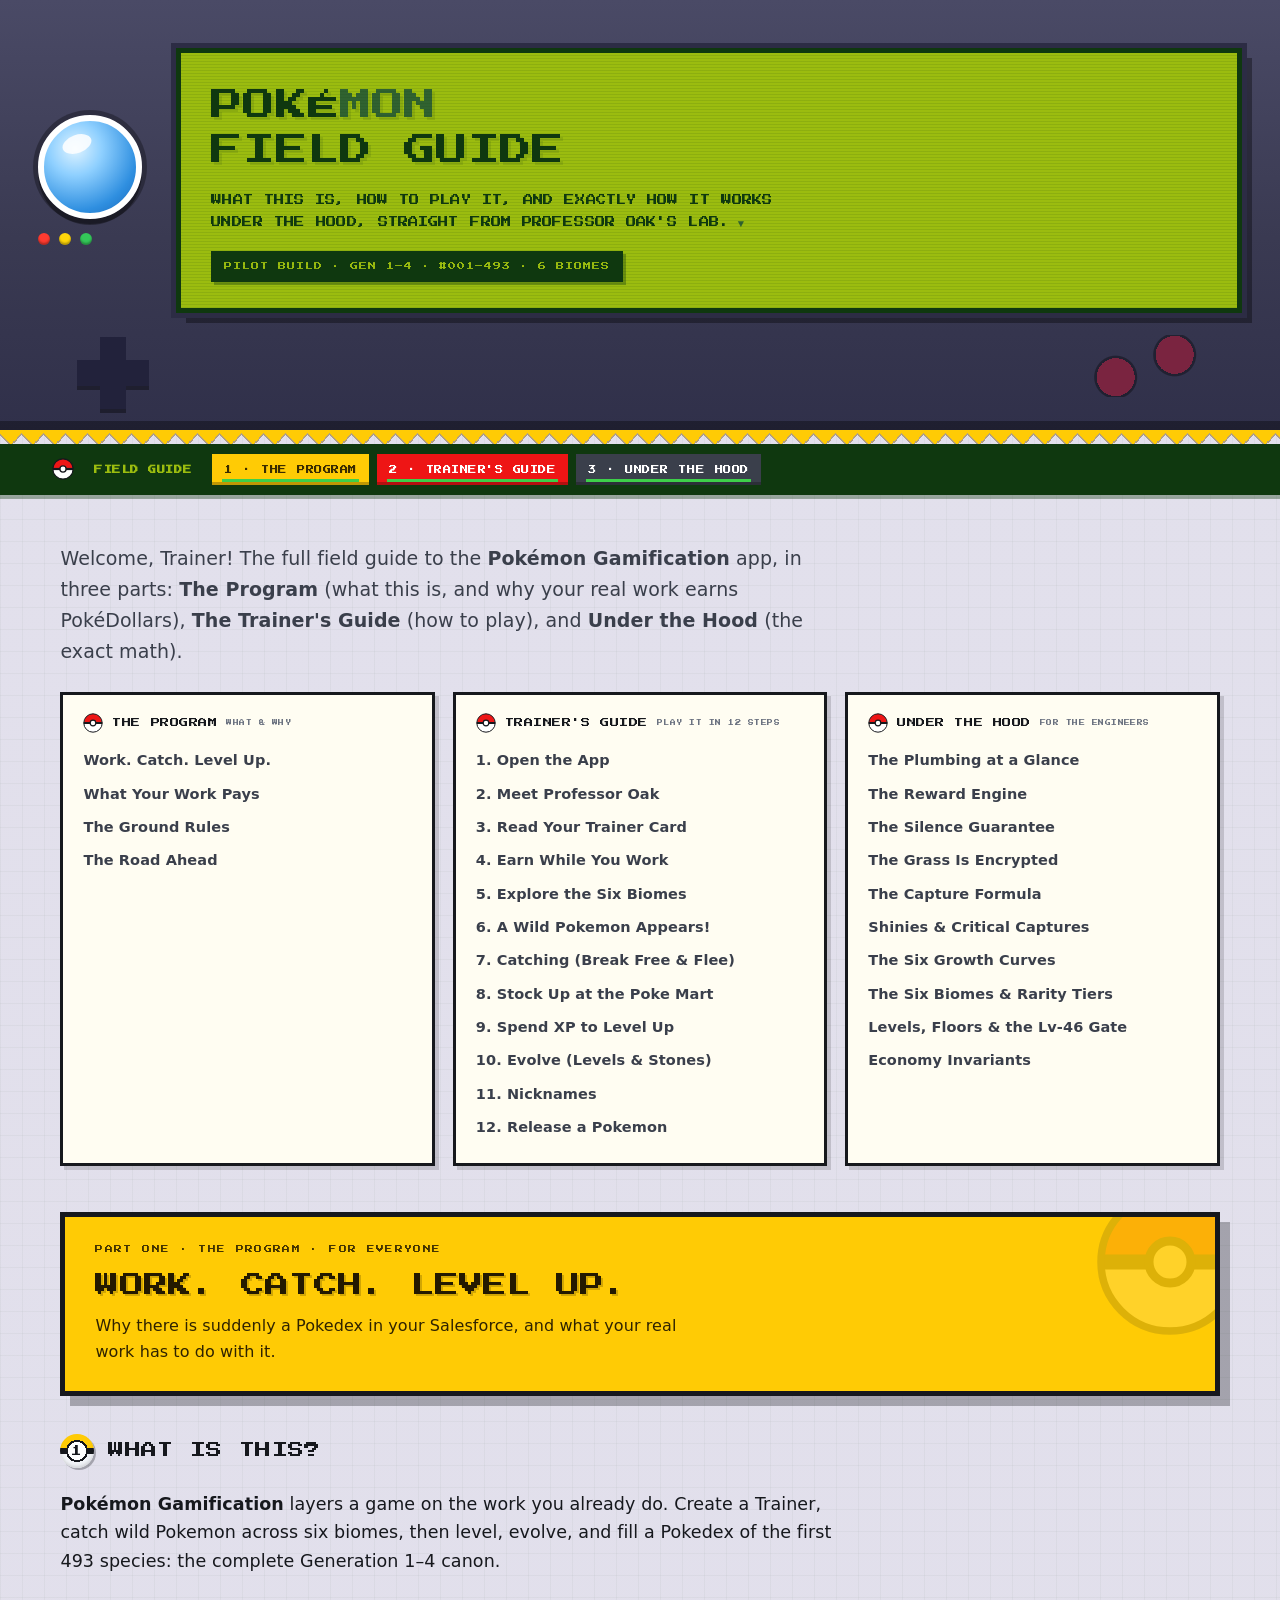
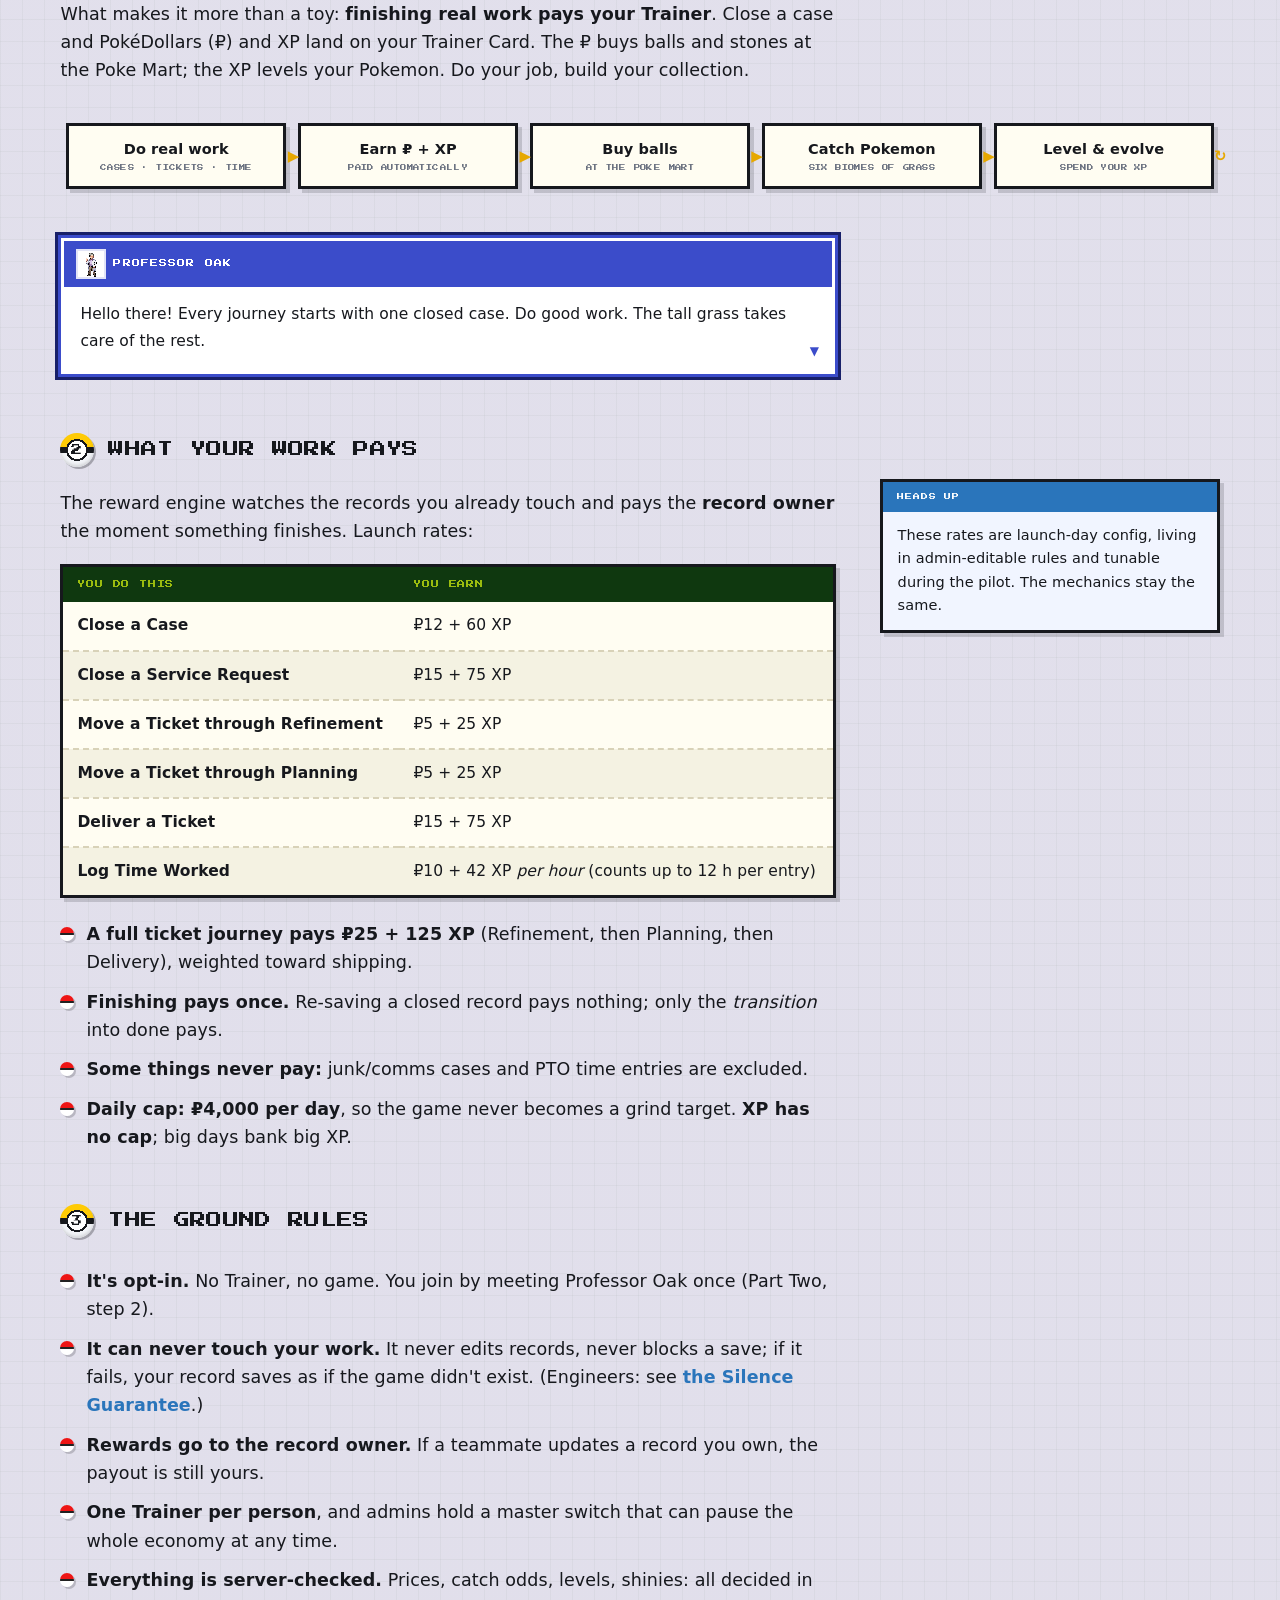
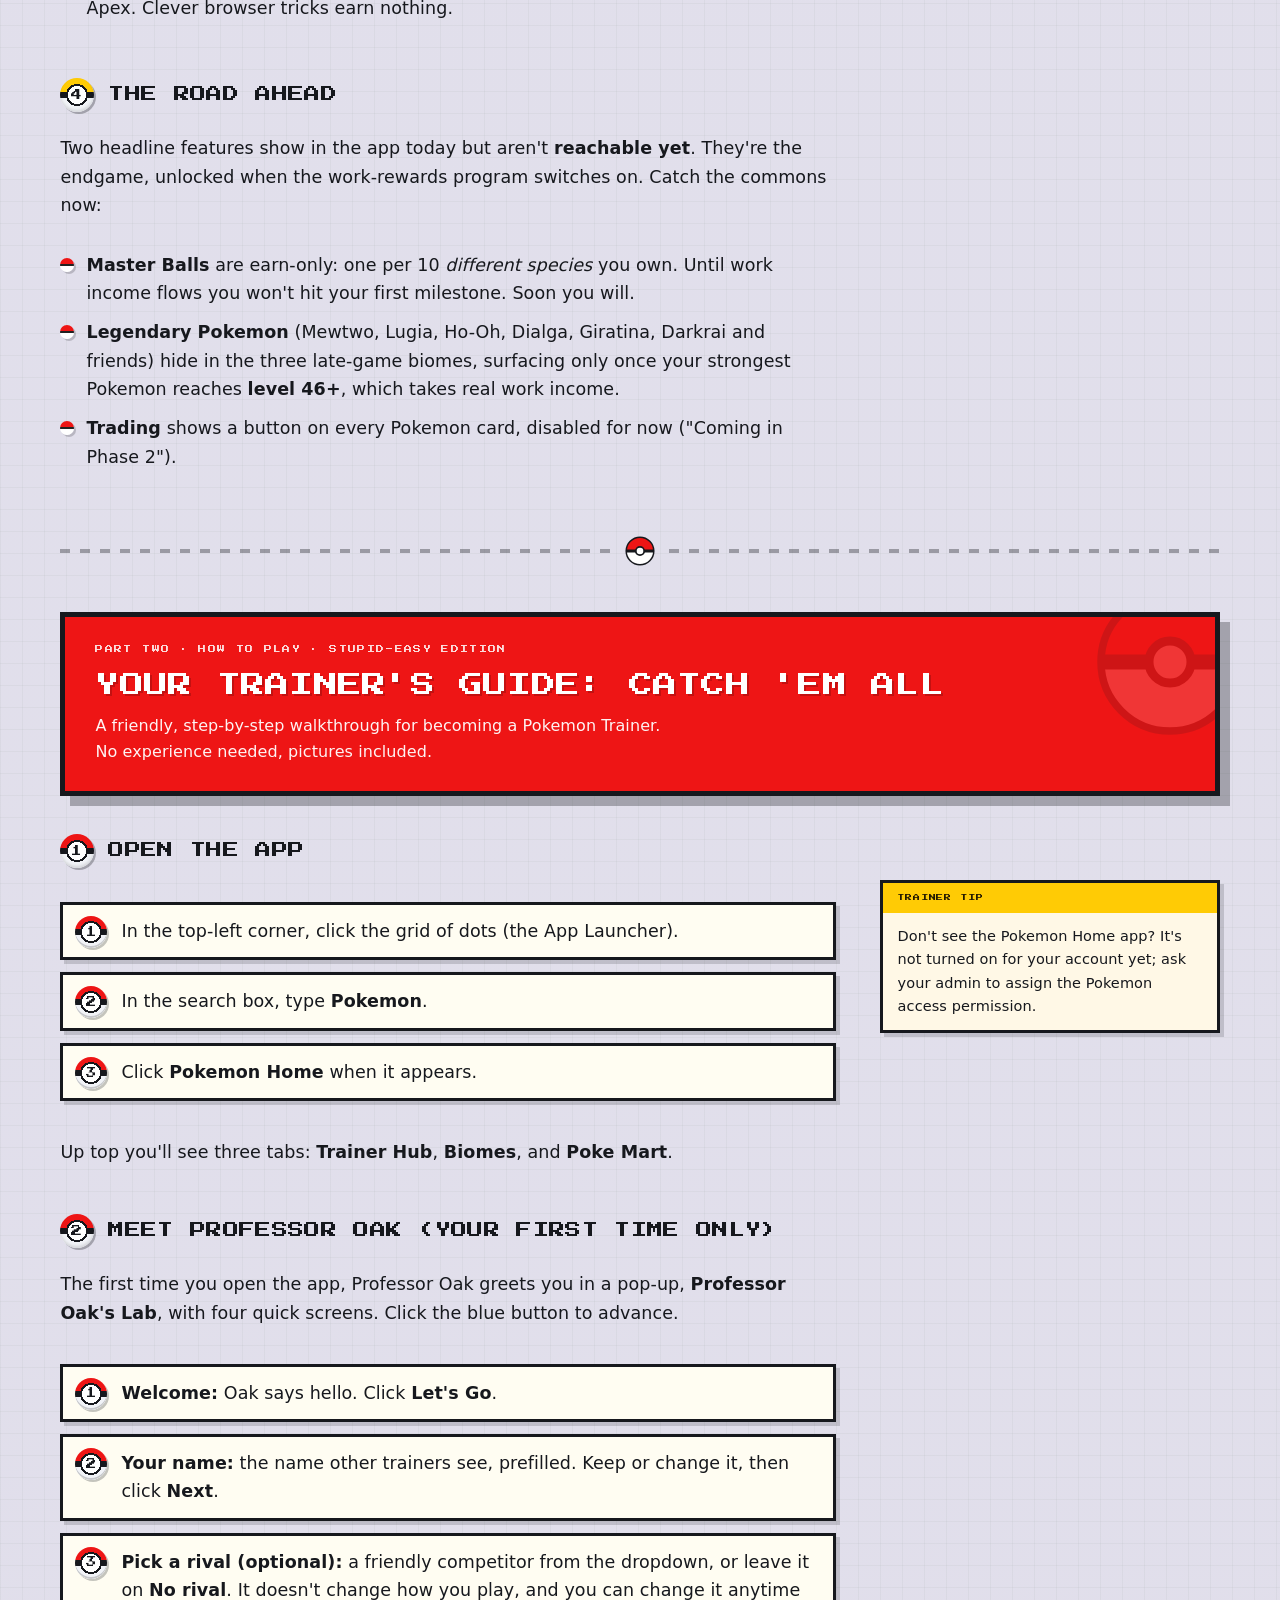
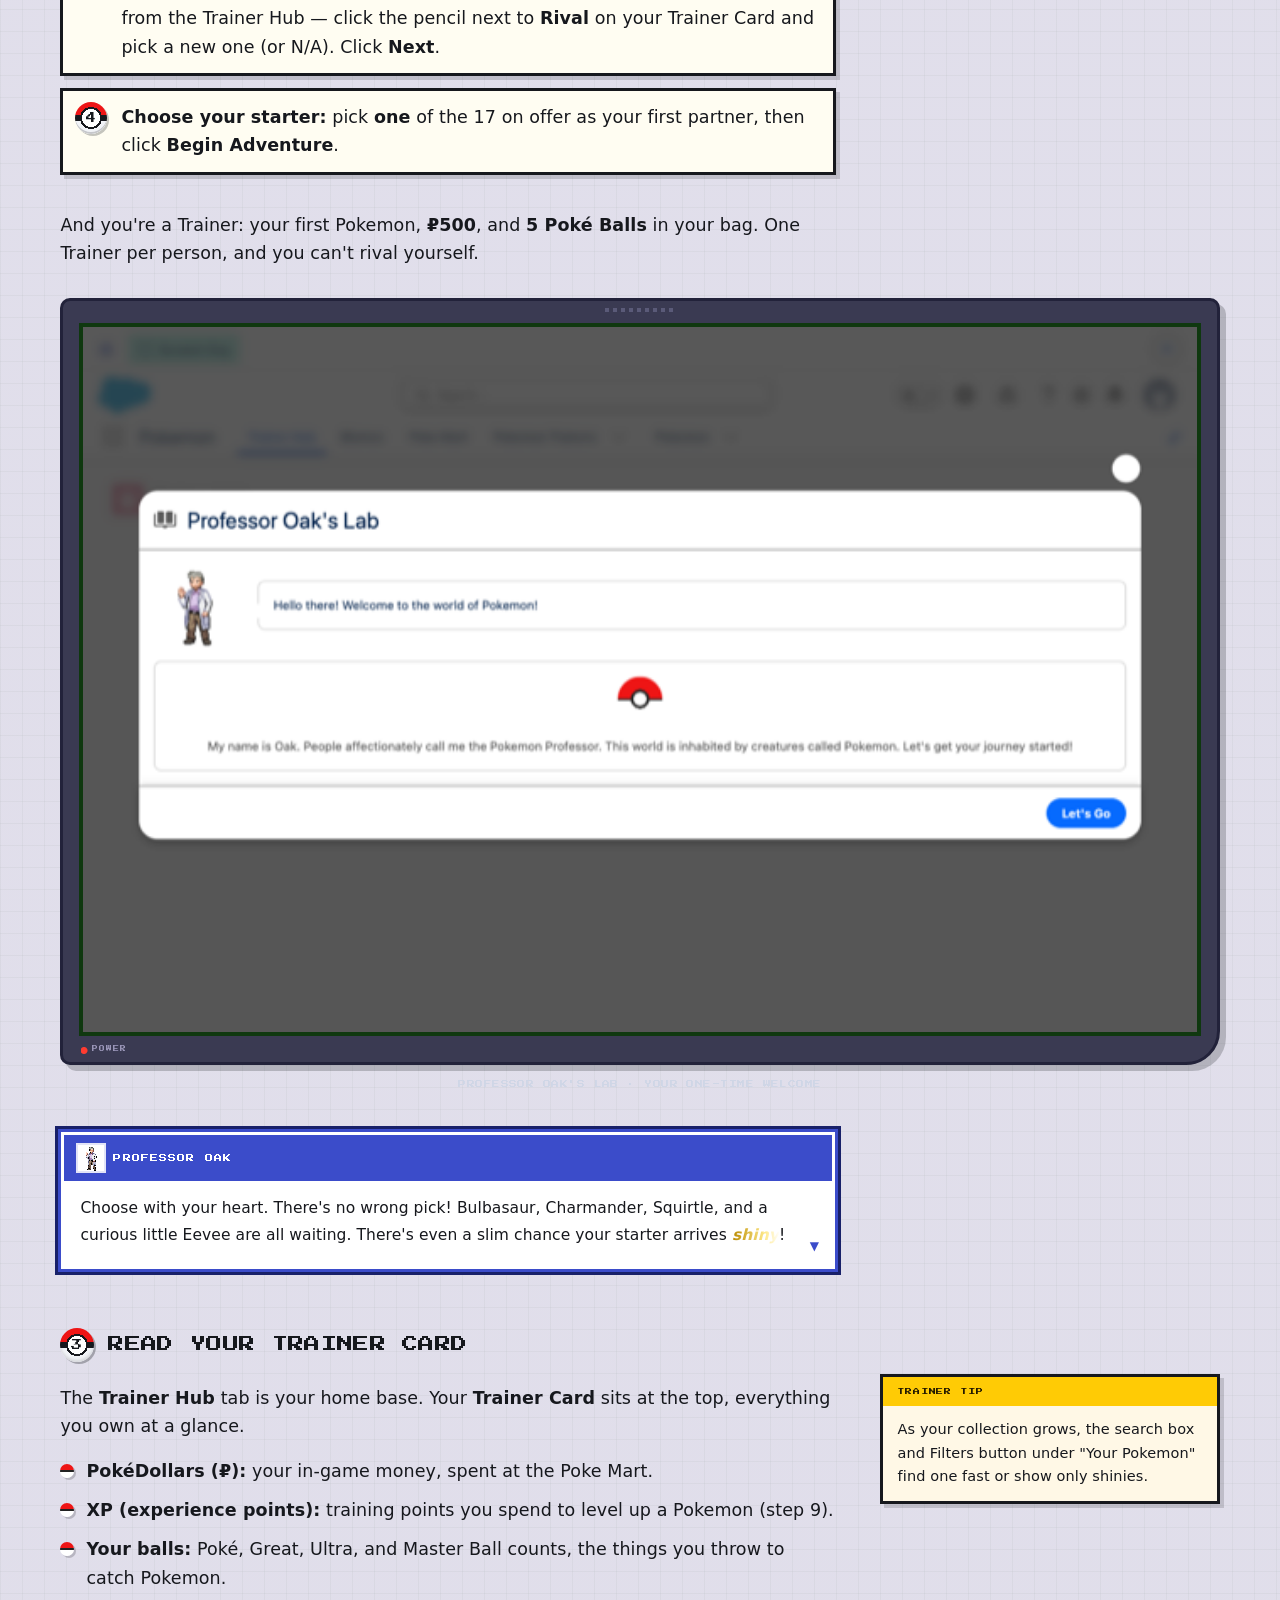
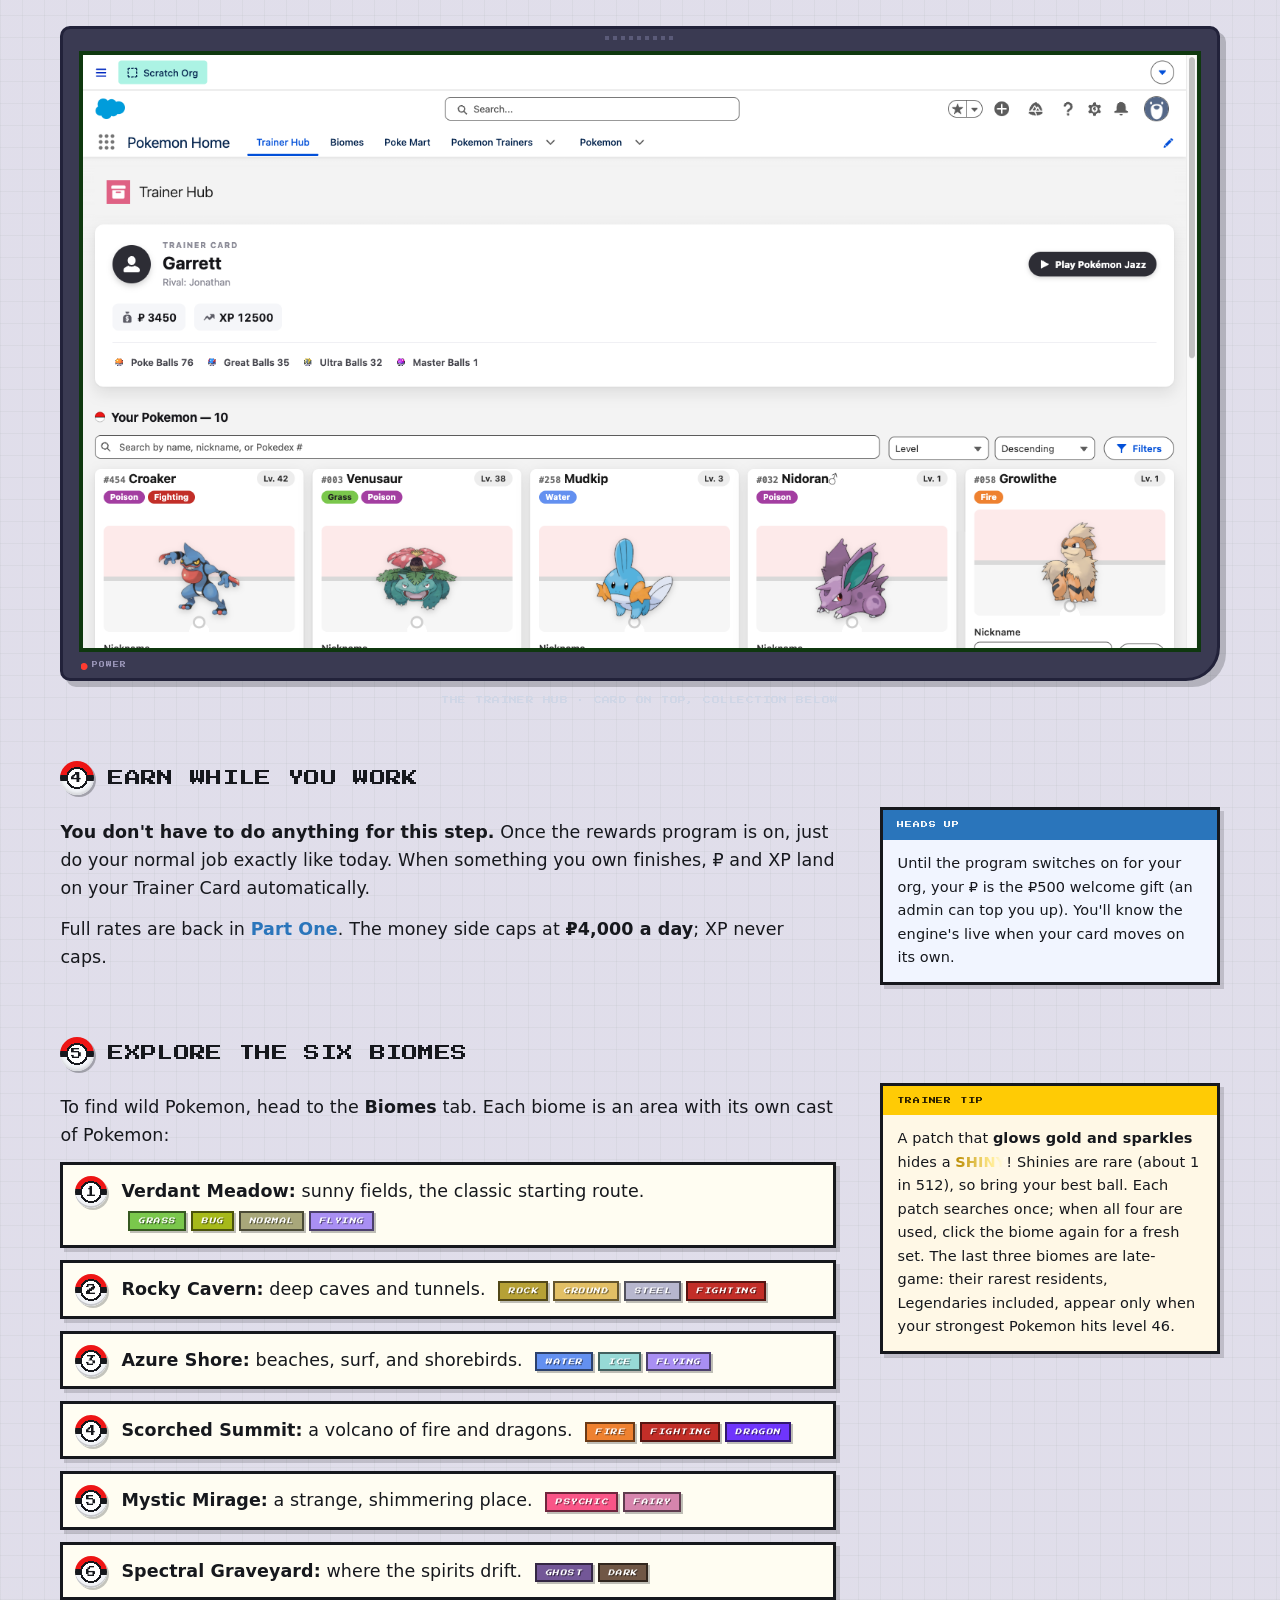
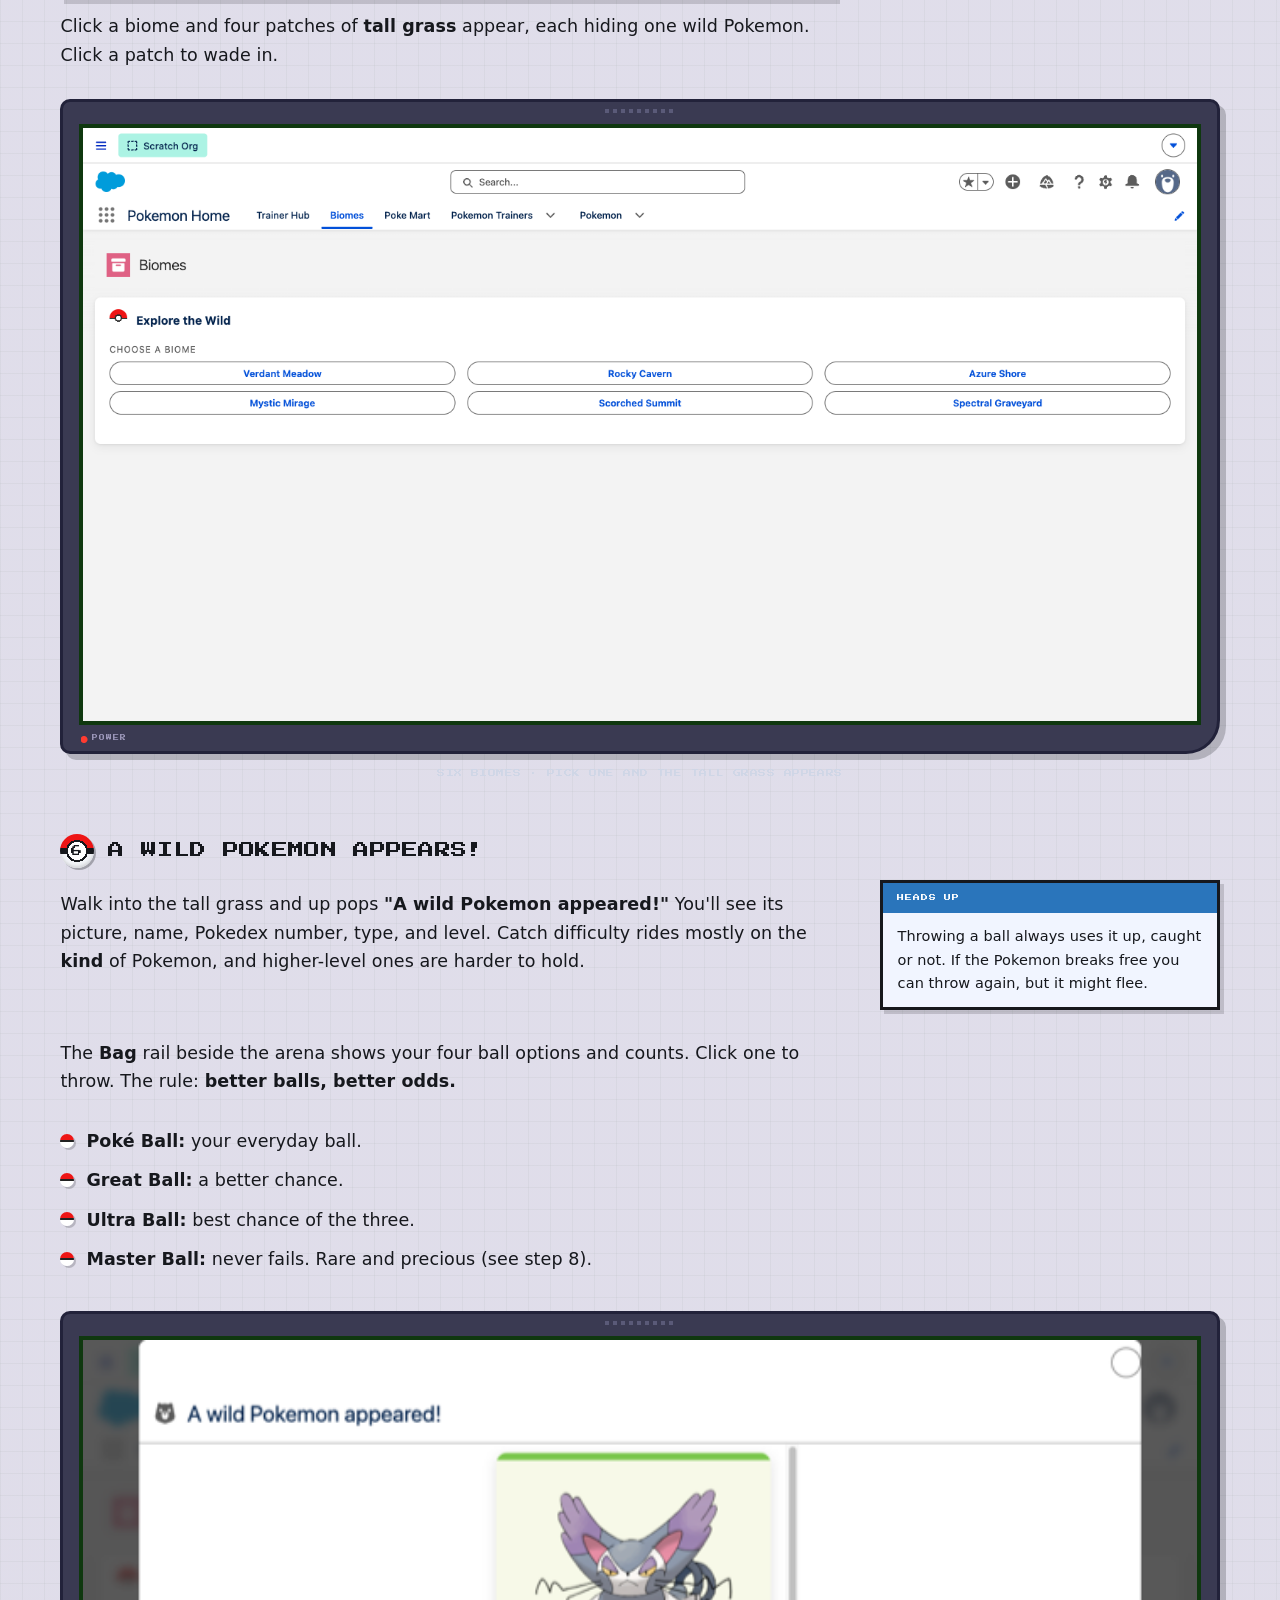
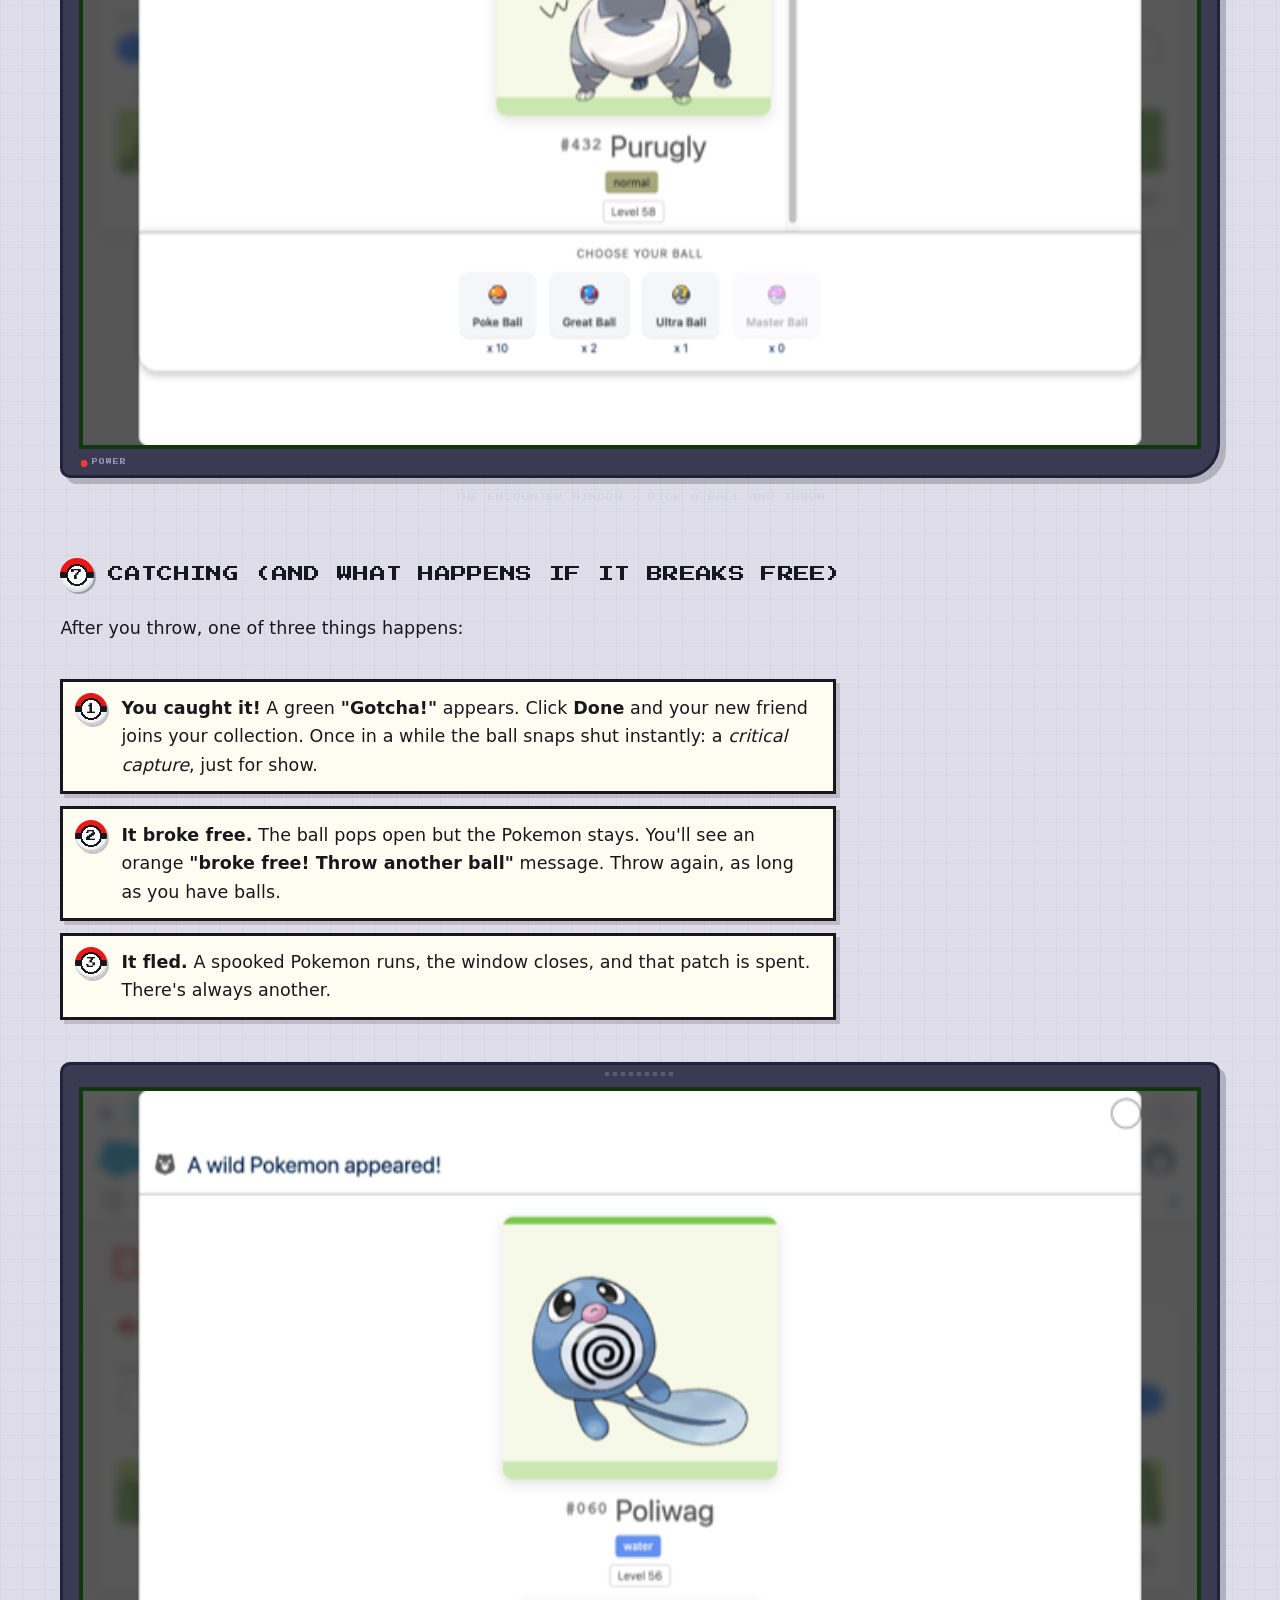
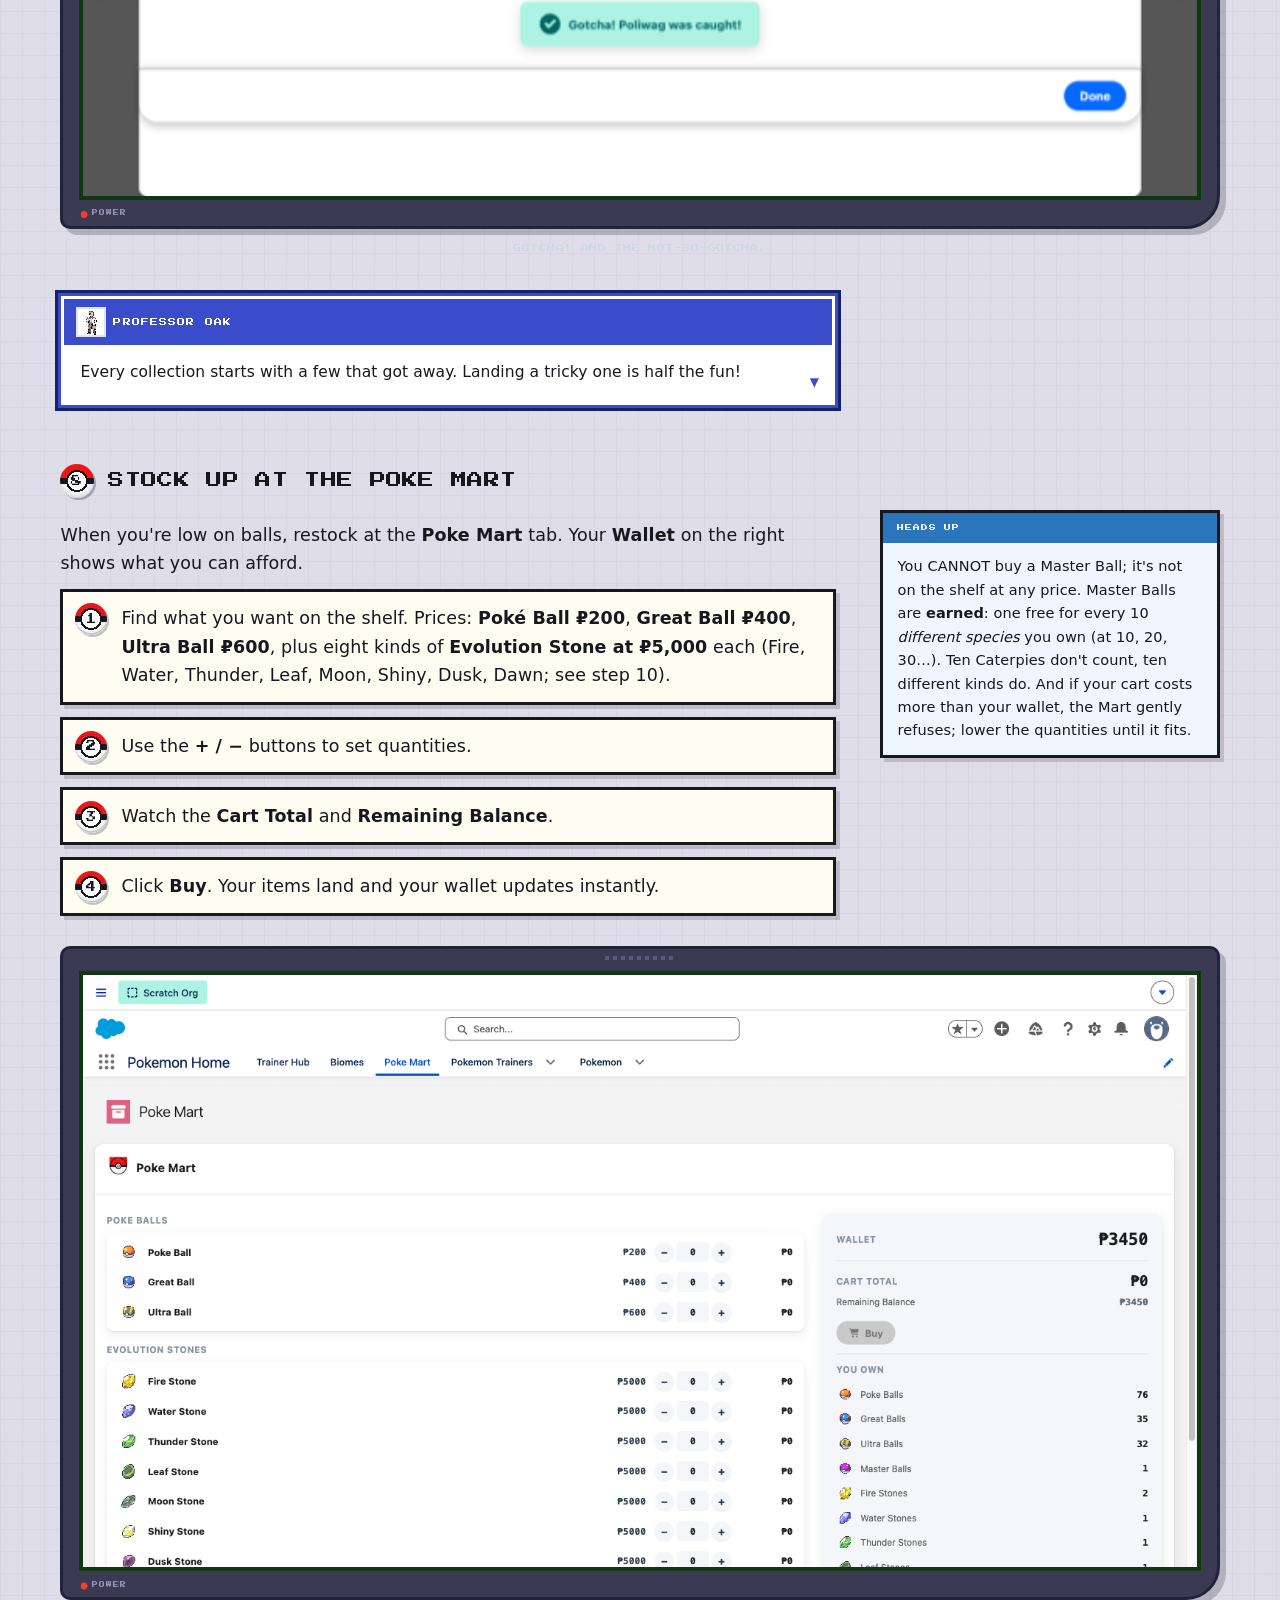
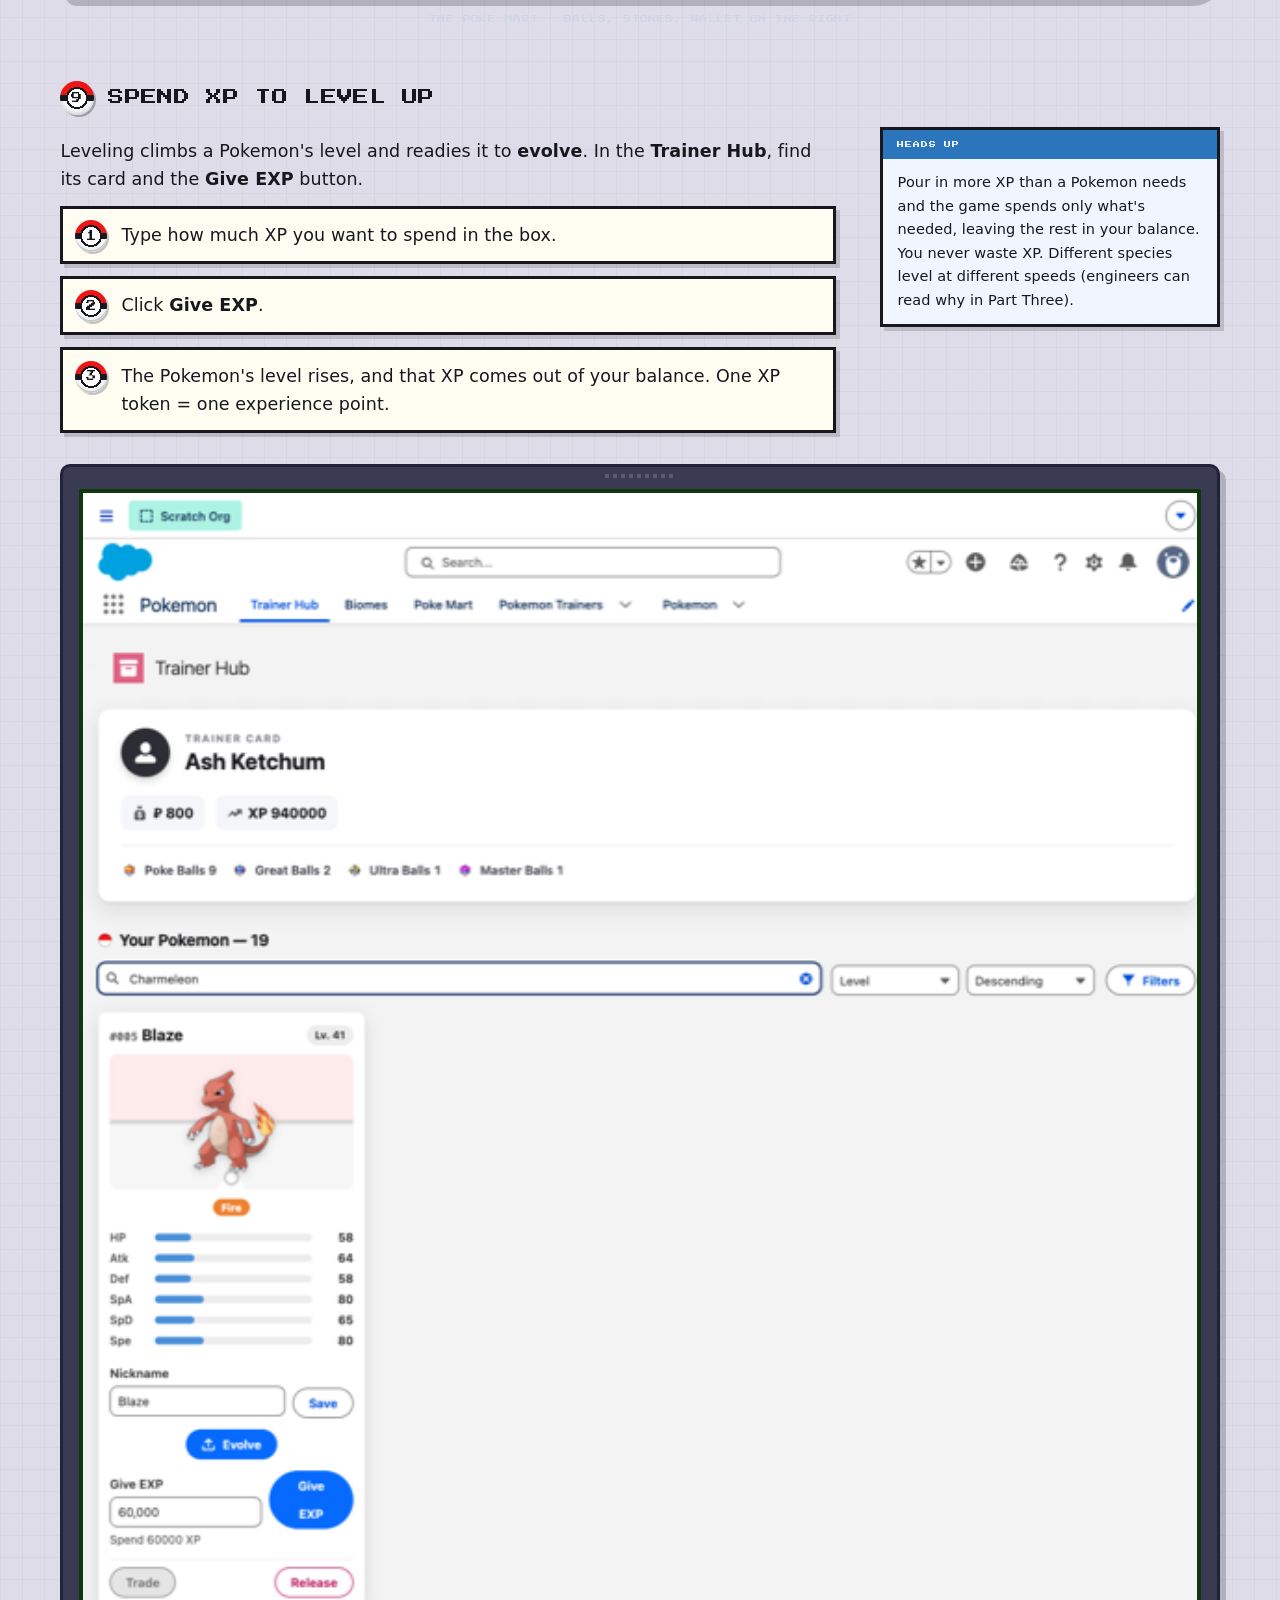
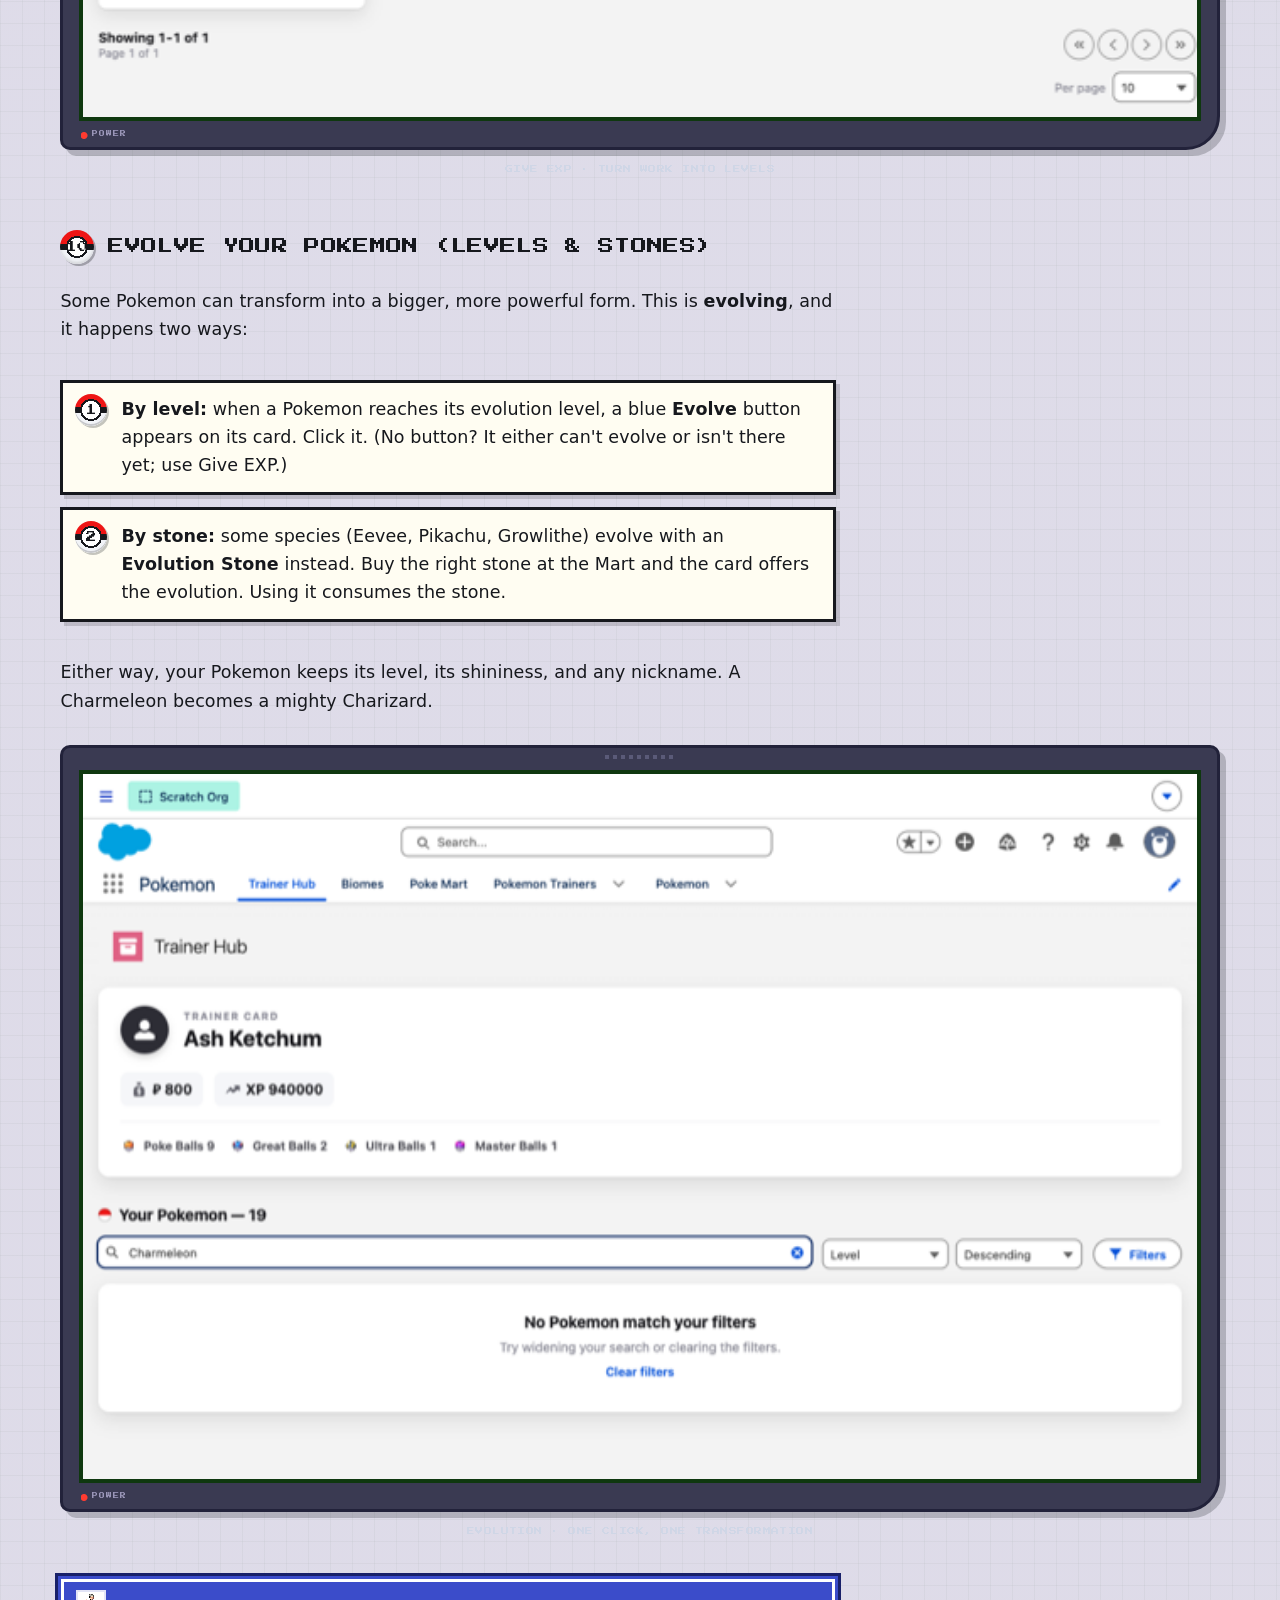
==== commit e383041e: "Add rival editing, trainer-name record link, My Pokemon scoping, name-before-nickname banner, and st" ====
--- a/docs/pokemon-field-guide.html
+++ b/docs/pokemon-field-guide.html
@@ -389,7 +389,7 @@
   </script>
 
   <script type="__bundler/template">
-"<!DOCTYPE html>\n<html lang=\"en\"><head>\n<meta charset=\"utf-8\">\n<meta name=\"viewport\" content=\"width=device-width, initial-scale=1\">\n<title>Pokémon Gamification: The Field Guide · Game Boy Edition<\/title>\n<link rel=\"icon\" href=\"data:image/svg+xml,%3Csvg xmlns='http://www.w3.org/2000/svg' viewBox='0 0 100 100'%3E%3Ccircle cx='50' cy='50' r='44' fill='%23fff'/%3E%3Cpath d='M6 50a44 44 0 0 1 88 0z' fill='%23EE1515'/%3E%3Crect x='6' y='44' width='88' height='12' fill='%2316181d'/%3E%3Ccircle cx='50' cy='50' r='44' fill='none' stroke='%2316181d' stroke-width='8'/%3E%3Ccircle cx='50' cy='50' r='13' fill='%23fff' stroke='%2316181d' stroke-width='7'/%3E%3C/svg%3E\">\n<style>\n/* Pokemon Gamification — The Field Guide · GAME BOY EDITION\n * Direction 1a: DMG handheld. Pixel type (Press Start 2P) for chrome, readable sans for prose.\n * CSS-only restyle of the original markup: every id/anchor and the sticky nav are untouched,\n * so traversal (TOC links, nav tabs, in-text jumps) works exactly as before.\n * Content and facts unchanged. Created By: Garrett Kent · Restyle 07/17/2026\n */\n/* cyrillic-ext */\n@font-face {\n  font-family: 'Press Start 2P';\n  font-style: normal;\n  font-weight: 400;\n  font-display: swap;\n  src: url(\"37405549-8aaa-48e7-a68f-2f1b9cf3e3c4\") format('woff2');\n  unicode-range: U+0460-052F, U+1C80-1C8A, U+20B4, U+2DE0-2DFF, U+A640-A69F, U+FE2E-FE2F;\n}\n/* cyrillic */\n@font-face {\n  font-family: 'Press Start 2P';\n  font-style: normal;\n  font-weight: 400;\n  font-display: swap;\n  src: url(\"3af82b91-7594-4214-9e40-95b415bcf1f0\") format('woff2');\n  unicode-range: U+0301, U+0400-045F, U+0490-0491, U+04B0-04B1, U+2116;\n}\n/* greek */\n@font-face {\n  font-family: 'Press Start 2P';\n  font-style: normal;\n  font-weight: 400;\n  font-display: swap;\n  src: url(\"f2990899-621e-40f2-b686-85a15070b025\") format('woff2');\n  unicode-range: U+0370-0377, U+037A-037F, U+0384-038A, U+038C, U+038E-03A1, U+03A3-03FF;\n}\n/* latin-ext */\n@font-face {\n  font-family: 'Press Start 2P';\n  font-style: normal;\n  font-weight: 400;\n  font-display: swap;\n  src: url(\"01467d50-87bd-4bcd-84df-72483e184a49\") format('woff2');\n  unicode-range: U+0100-02BA, U+02BD-02C5, U+02C7-02CC, U+02CE-02D7, U+02DD-02FF, U+0304, U+0308, U+0329, U+1D00-1DBF, U+1E00-1E9F, U+1EF2-1EFF, U+2020, U+20A0-20AB, U+20AD-20C0, U+2113, U+2C60-2C7F, U+A720-A7FF;\n}\n/* latin */\n@font-face {\n  font-family: 'Press Start 2P';\n  font-style: normal;\n  font-weight: 400;\n  font-display: swap;\n  src: url(\"749d1eb3-d0f6-44fc-a571-8b16ac4a686a\") format('woff2');\n  unicode-range: U+0000-00FF, U+0131, U+0152-0153, U+02BB-02BC, U+02C6, U+02DA, U+02DC, U+0304, U+0308, U+0329, U+2000-206F, U+20AC, U+2122, U+2191, U+2193, U+2212, U+2215, U+FEFF, U+FFFD;\n}\n\n:root{\n  --red:#EE1515; --red-deep:#B3000C; --red-dark:#7E1416;\n  --gold:#FFCB05; --gold-deep:#E6A800;\n  --blue:#3B4CCA; --blue-bright:#2A75BB; --lens:#8FD0FF;\n  --ink:#16181d; --ink-soft:#3a3f4b; --muted:#6b7280;\n  --gb-darkest:#0f380f; --gb-dark:#306230; --gb-light:#8bac0f; --gb-lightest:#9bbc0f;\n  --shell:#b8b4c8; --shell-dark:#8e8aa4; --bezel:#3a3a52; --btn:#7a2440;\n  --paper:#e6e4ee; --card:#fffdf2; --line:#d8d2b8;\n  --hard-sm:4px 4px 0 rgba(22,24,29,.16);\n  --hard:6px 6px 0 rgba(22,24,29,.22);\n  --hard-lg:10px 10px 0 rgba(22,24,29,.3);\n  --pix:\"Press Start 2P\",\"Courier New\",monospace;\n  --mono:\"SF Mono\",\"Roboto Mono\",\"DejaVu Sans Mono\",Consolas,\"Courier New\",monospace;\n  --sans:\"Segoe UI\",system-ui,-apple-system,\"Helvetica Neue\",Arial,sans-serif;\n  --wrap:min(1340px, 94vw);\n  --oak-sprite:url(\"[data-uri]\");\n  --ball-cursor:url(\"data:image/svg+xml,%3Csvg xmlns='http://www.w3.org/2000/svg' width='26' height='26' viewBox='0 0 100 100'%3E%3Ccircle cx='50' cy='50' r='44' fill='%23fff'/%3E%3Cpath d='M6 50a44 44 0 0 1 88 0z' fill='%23EE1515'/%3E%3Crect x='6' y='44' width='88' height='12' fill='%2316181d'/%3E%3Ccircle cx='50' cy='50' r='44' fill='none' stroke='%2316181d' stroke-width='8'/%3E%3Ccircle cx='50' cy='50' r='13' fill='%23fff' stroke='%2316181d' stroke-width='7'/%3E%3C/svg%3E\") 13 13, pointer;\n}\n*{box-sizing:border-box}\nhtml{scroll-behavior:smooth}\nbody{\n  margin:0; color:var(--ink); font-family:var(--sans);\n  font-size:17.5px; line-height:1.62; letter-spacing:.005em;\n  background:\n    repeating-linear-gradient(0deg, rgba(15,56,15,.035) 0 1px, transparent 1px 22px),\n    repeating-linear-gradient(90deg, rgba(15,56,15,.035) 0 1px, transparent 1px 22px),\n    linear-gradient(180deg,#e2e0ec, #dbd8e6);\n  -webkit-text-size-adjust:100%;\n}\nimg{max-width:100%; display:block}\ncode{font-family:var(--mono); font-size:.92em; background:var(--gb-darkest); color:var(--gb-lightest); padding:.12em .42em; border-radius:0; overflow-wrap:anywhere; word-break:break-word}\na{color:var(--blue-bright); text-decoration:none; font-weight:600; cursor:var(--ball-cursor)}\na:hover{text-decoration:underline}\n\n/* ---------- hero: the handheld console ---------- */\n.hero{\n  position:relative; overflow:hidden; color:#fff;\n  background:linear-gradient(180deg,#4a4a66, var(--bezel) 55%, #30304a);\n  padding:48px 22px 118px;\n  box-shadow:inset 0 -10px 0 rgba(0,0,0,.35);\n}\n/* d-pad, bottom right */\n.hero::before{\n  content:\"\"; position:absolute; left:clamp(24px, 6vw, 90px); bottom:22px; width:72px; height:72px; opacity:.95; z-index:2;\n  background:\n    linear-gradient(#22223a,#22223a) 50% 0/26px 100% no-repeat,\n    linear-gradient(#22223a,#22223a) 0 50%/100% 26px no-repeat;\n  filter:drop-shadow(0 4px 0 rgba(0,0,0,.4));\n}\n/* A / B buttons */\n.hero::after{\n  content:\"\"; position:absolute; right:clamp(24px, 6vw, 90px); bottom:34px; width:118px; height:62px; pointer-events:none; z-index:2;\n  background:\n    radial-gradient(circle at 26% 68%, var(--btn) 0 19px, rgba(0,0,0,.35) 19px 21px, transparent 22px),\n    radial-gradient(circle at 76% 32%, var(--btn) 0 19px, rgba(0,0,0,.35) 19px 21px, transparent 22px);\n}\n.hero-inner{max-width:var(--wrap); margin:0 auto; display:flex; align-items:center; gap:34px; flex-wrap:wrap; position:relative; z-index:1}\n.dex-lens{\n  flex:0 0 auto; width:104px; height:104px; border-radius:50%;\n  background:radial-gradient(circle at 34% 30%, #dff3ff 0%, var(--lens) 30%, #2f8fe0 70%, #1664b6 100%);\n  border:6px solid #fff; box-shadow:0 0 0 5px rgba(0,0,0,.3), 0 6px 0 rgba(0,0,0,.35);\n  position:relative;\n}\n.dex-lens::before{\n  content:\"\"; position:absolute; top:14px; left:18px; width:30px; height:18px; border-radius:50%;\n  background:rgba(255,255,255,.85); transform:rotate(-20deg);\n  animation:glint 5.5s ease-in-out infinite;\n}\n.dex-leds{display:flex; gap:9px; margin-top:14px}\n.dex-leds i{width:12px; height:12px; border-radius:50%; box-shadow:inset 0 -2px 2px rgba(0,0,0,.3)}\n.dex-leds i:nth-child(1){background:#ff3b30; animation:blink 1.8s infinite}\n.dex-leds i:nth-child(2){background:#ffd60a}\n.dex-leds i:nth-child(3){background:#34c759}\n/* the green screen */\n.hero-inner > div:last-child{\n  flex:1 1 460px; position:relative;\n  background:var(--gb-lightest);\n  border:5px solid var(--gb-darkest);\n  box-shadow:0 0 0 5px #2c2c44, 10px 10px 0 rgba(0,0,0,.35);\n  padding:30px 30px 26px;\n}\n.hero-inner > div:last-child::after{\n  content:\"\"; position:absolute; inset:0; pointer-events:none;\n  background:repeating-linear-gradient(0deg, rgba(15,56,15,.10) 0 1px, transparent 1px 3px);\n  animation:scanmove 1.2s steps(6) infinite;\n}\n.hero h1{\n  margin:0; font-family:var(--pix); font-size:clamp(18px,3.4vw,32px); line-height:1.4; font-weight:400;\n  color:var(--gb-darkest); text-transform:uppercase;\n  text-shadow:3px 3px 0 var(--gb-light);\n}\n.hero h1 .y{color:var(--gb-dark)}\n.hero .sub{\n  margin:16px 0 0; font-family:var(--pix); font-size:clamp(8px,1.2vw,10.5px); line-height:2.1;\n  font-weight:400; max-width:56ch; color:var(--gb-darkest); opacity:1; text-transform:uppercase;\n}\n.hero .sub::after{content:\"▼\"; margin-left:8px; display:inline-block; color:var(--gb-dark); animation:vblink 1.1s steps(2,start) infinite}\n.hero .badge{\n  display:inline-block; margin-top:18px; background:var(--gb-darkest); color:var(--gb-lightest);\n  font-family:var(--pix); font-weight:400; font-size:8px; letter-spacing:.12em; text-transform:uppercase;\n  padding:9px 13px; border-radius:0; box-shadow:3px 3px 0 rgba(15,56,15,.35);\n}\n\n/* electric bolt edge under the hero */\n.bolt-edge{\n  height:14px; margin-top:-1px; position:relative; z-index:2;\n  background:conic-gradient(from -45deg at 50% 100%, var(--gold) 90deg, transparent 0) 0 0/22px 100% repeat-x;\n  filter:drop-shadow(0 2px 0 rgba(120,80,0,.45));\n}\n\n/* ---------- sticky menu-bar nav ---------- */\n.nav{\n  position:sticky; top:0; z-index:50; background:var(--gb-darkest); color:#fff;\n  box-shadow:0 4px 0 rgba(15,56,15,.35);\n}\n.nav-inner{max-width:var(--wrap); margin:0 auto; display:flex; align-items:center; gap:8px;\n  padding:10px 14px; overflow-x:auto; scrollbar-width:thin}\n.nav .pokeball{flex:0 0 auto; animation:wobble 5.5s ease-in-out infinite}\n.nav a{color:var(--gb-lightest); font-family:var(--pix); font-weight:400; font-size:8.5px; line-height:1.6; white-space:nowrap;\n  padding:9px 12px; border-radius:0; letter-spacing:.06em; text-transform:uppercase}\n.nav a:hover{background:var(--gb-dark); text-decoration:none}\n.nav a.tab.gold{background:var(--gold); color:#3a2c00; box-shadow:inset 0 -3px 0 rgba(0,0,0,.25)}\n.nav a.tab.red{background:var(--red); color:#fff; box-shadow:inset 0 -3px 0 rgba(0,0,0,.25)}\n.nav a.tab.dark{background:#3a3f4b; color:#fff; box-shadow:inset 0 -3px 0 rgba(0,0,0,.25)}\n.nav-links{display:flex; align-items:center; gap:8px}\n.nav-burger{display:none; background:none; border:0; cursor:var(--ball-cursor, pointer); margin-left:auto; padding:10px; flex-direction:column; gap:4px}\n.nav-burger i{width:20px; height:3px; background:var(--gb-lightest); display:block}\n.nav-burger:hover{background:var(--gb-dark)}\n@media (max-width:640px){\n  .nav-inner{overflow:visible}\n  .nav-burger{display:flex}\n  .nav-links{position:absolute; left:0; right:0; top:100%; flex-direction:column; align-items:stretch;\n    background:var(--gb-darkest); padding:6px 14px 14px; gap:8px; box-shadow:0 4px 0 rgba(15,56,15,.35);\n    transform:translateY(-10px); opacity:0; visibility:hidden; pointer-events:none;\n    transition:transform .28s cubic-bezier(.2,.7,.2,1), opacity .22s ease, visibility 0s linear .28s}\n  .nav.open .nav-links{transform:translateY(0); opacity:1; visibility:visible; pointer-events:auto;\n    transition:transform .28s cubic-bezier(.2,.7,.2,1), opacity .22s ease}\n  .nav-links a.tab{padding:12px 14px}\n}\n@media print{.nav-burger{display:none}}\n@media (prefers-reduced-motion:reduce){.nav-links{transition:none !important}}\n\n/* ---------- layout ---------- */\n.wrap{max-width:var(--wrap); margin:0 auto; padding:0 22px}\nmain{padding:30px 0 10px}\n.lede{font-size:19px; color:var(--ink-soft); max-width:64ch; margin:18px 0 6px}\n\n/* ---------- big part banners: cartridge title screens ---------- */\n.guide-banner{\n  position:relative; margin:46px 0 8px; padding:26px 26px 26px 30px; border-radius:0;\n  color:#fff; border:5px solid var(--ink); box-shadow:var(--hard-lg); overflow:hidden;\n  scroll-margin-top:76px; isolation:isolate;\n}\n.guide-banner.program{background:var(--gold); color:#241a00}\n.guide-banner.trainer{background:var(--red)}\n.guide-banner.dex{background:var(--gb-darkest); color:var(--gb-lightest)}\n.guide-banner.dex p{color:var(--gb-lightest); opacity:.9}\n.guide-banner .kicker{font-family:var(--pix); font-size:7.5px; letter-spacing:.18em; text-transform:uppercase; opacity:.85; line-height:1.8}\n.guide-banner h2{margin:10px 0 10px; font-family:var(--pix); font-size:clamp(15px,2.6vw,24px); font-weight:400; letter-spacing:.01em; line-height:1.5; text-transform:uppercase; text-shadow:2px 2px 0 rgba(0,0,0,.18)}\n.guide-banner p{margin:0; font-size:16px; max-width:58ch; opacity:.95}\n.guide-banner .ball-watermark{position:absolute; right:-30px; top:-30px; opacity:.14}\n.guide-banner .ball-watermark svg{animation:ballspin 46s linear infinite}\n/* screen scanlines on the dark dex banner */\n.guide-banner.dex::after{\n  content:\"\"; position:absolute; inset:0; pointer-events:none;\n  background:repeating-linear-gradient(0deg, rgba(155,188,15,.07) 0 1px, transparent 1px 3px);\n}\n\n/* ---------- section headings ---------- */\n.sec{padding:30px 0 6px; scroll-margin-top:76px}\n.sec > h3{\n  display:flex; align-items:center; gap:14px;\n  font-family:var(--pix); font-size:clamp(12px,1.8vw,16px); font-weight:400; color:var(--ink);\n  margin:0 0 10px; letter-spacing:.02em; line-height:1.6; text-transform:uppercase;\n}\n.sec > h3 .n{\n  font-family:var(--pix); font-size:11px; color:var(--ink);\n  width:34px; height:34px; border-radius:50%; display:inline-flex; align-items:center; justify-content:center;\n  flex:0 0 auto; will-change:transform;\n  background:\n    radial-gradient(circle at 50% 50%, #fff 0 9px, #16181d 9px 11px, transparent 11px),\n    linear-gradient(to bottom, var(--red) 0 42%, #16181d 42% 58%, #f1f3f7 58% 100%);\n  box-shadow:2px 2px 0 rgba(22,24,29,.3), inset 0 -2px 3px rgba(0,0,0,.12);\n}\n.programmode .sec > h3 .n{background:\n    radial-gradient(circle at 50% 50%, #fff 0 9px, #16181d 9px 11px, transparent 11px),\n    linear-gradient(to bottom, var(--gold) 0 42%, #16181d 42% 58%, #f1f3f7 58% 100%)}\n.dexmode .sec > h3 .n{background:\n    radial-gradient(circle at 50% 50%, #fff 0 9px, #16181d 9px 11px, transparent 11px),\n    linear-gradient(to bottom, var(--blue) 0 42%, #16181d 42% 58%, #f1f3f7 58% 100%)}\n.sec > h3.inview .n{animation:pokethrow .62s cubic-bezier(.2,.7,.2,1) both}\n.sec p{margin:.7em 0}\n.sec ol,.sec ul{margin:.7em 0; padding-left:0}\n.sec ol{list-style:none; counter-reset:step}\n.sec ol > li{\n  position:relative; counter-increment:step; padding:12px 14px 12px 58px; margin:12px 0;\n  background:var(--card); border:3px solid var(--ink); border-radius:0; box-shadow:var(--hard-sm);\n}\n.sec ol > li::before{\n  content:counter(step); position:absolute; left:12px; top:11px;\n  width:32px; height:32px; border-radius:50%; color:var(--ink);\n  font-family:var(--pix); font-weight:400; font-size:10px;\n  display:flex; align-items:center; justify-content:center;\n  background:\n    radial-gradient(circle at 50% 50%, #fff 0 9px, #16181d 9px 11px, transparent 11px),\n    linear-gradient(to bottom, var(--red) 0 42%, #16181d 42% 58%, #f1f3f7 58% 100%);\n  box-shadow:2px 2px 0 rgba(22,24,29,.25), inset 0 -2px 0 rgba(0,0,0,.18);\n}\n.programmode .sec ol > li::before{background:\n    radial-gradient(circle at 50% 50%, #fff 0 9px, #16181d 9px 11px, transparent 11px),\n    linear-gradient(to bottom, var(--gold) 0 42%, #16181d 42% 58%, #f1f3f7 58% 100%)}\n.dexmode .sec ol > li::before{background:\n    radial-gradient(circle at 50% 50%, #fff 0 9px, #16181d 9px 11px, transparent 11px),\n    linear-gradient(to bottom, var(--blue) 0 42%, #16181d 42% 58%, #f1f3f7 58% 100%)}\n.sec ul{list-style:none}\n.sec ul > li{position:relative; padding:4px 0 4px 26px; margin:3px 0}\n.sec ul > li::before{\n  content:\"\"; position:absolute; left:0; top:.62em; width:14px; height:14px; border-radius:50%;\n  background:linear-gradient(to bottom,var(--red) 0 46%, #222 46% 54%, #fff 54% 100%);\n  box-shadow:2px 2px 0 rgba(22,24,29,.2);\n}\n\n/* ---------- the game loop strip ---------- */\n.loop{display:flex; align-items:stretch; gap:0; margin:20px 0; flex-wrap:wrap}\n.loop .stop{\n  flex:1 1 120px; background:var(--card); border:3px solid var(--ink); border-radius:0; box-shadow:var(--hard-sm);\n  padding:14px 12px 12px; text-align:center; position:relative; margin:6px;\n  transition:transform .16s ease, box-shadow .16s ease;\n}\n.loop .stop:hover{transform:translate(-2px,-2px); box-shadow:8px 8px 0 rgba(22,24,29,.22)}\n.loop .stop b{display:block; font-size:14.5px; line-height:1.25}\n.loop .stop span{font-family:var(--pix); font-size:6.5px; color:var(--muted); letter-spacing:.06em; line-height:1.8; display:block; margin-top:4px; text-transform:uppercase}\n.loop .stop::after{\n  content:\"▶\"; position:absolute; right:-16px; top:50%; transform:translateY(-50%);\n  color:var(--gold-deep); font-weight:900; font-size:15px; z-index:1;\n}\n.loop .stop:last-child::after{content:\"↻\"}\n\n/* ---------- screenshot frames: little handhelds ---------- */\nfigure.shot{margin:18px 0}\nfigure.shot .frame{\n  background:var(--bezel); padding:16px 16px 26px; border-radius:10px 10px 34px 10px;\n  border:3px solid #22223a; box-shadow:var(--hard); position:relative;\n}\nfigure.shot .frame::before{\n  content:\"\"; position:absolute; top:7px; left:50%; transform:translateX(-50%);\n  width:70px; height:4px;\n  background:repeating-linear-gradient(90deg,#5a5a78 0 4px, transparent 4px 8px);\n}\nfigure.shot .frame::after{\n  content:\"POWER\"; position:absolute; left:18px; bottom:7px; padding-left:11px;\n  font-family:var(--pix); font-size:6px; color:#9a96b8; letter-spacing:.14em;\n  background:radial-gradient(circle at 3px 55%, #ff3b30 0 3px, transparent 4px);\n  animation:blink 1.8s infinite;\n}\nfigure.shot img{border:4px solid var(--gb-darkest); border-radius:0; width:100%; margin-top:6px; background:var(--gb-lightest)}\nfigure.shot figcaption{\n  font-family:var(--pix); font-size:7.5px; color:#cfd6e6; text-align:center; margin-top:12px; letter-spacing:.06em; line-height:1.9; text-transform:uppercase;\n}\n\n/* ---------- callouts: dialog boxes ---------- */\n.callout{margin:18px 0; border:3px solid var(--ink); border-radius:0; box-shadow:var(--hard-sm); overflow:hidden}\n.callout .tag{\n  font-family:var(--pix); font-size:8px; font-weight:400; letter-spacing:.14em; text-transform:uppercase;\n  padding:10px 14px; color:#fff; display:flex; align-items:center; gap:9px; line-height:1.4;\n}\n.callout .body{padding:13px 16px; font-size:16px}\n.callout.oak{\n  background:#fff; margin:26px 4px; overflow:visible; border:none;\n  box-shadow:0 0 0 3px #fff, 0 0 0 6px var(--blue), 0 0 0 9px #182069, 8px 8px 0 rgba(22,24,29,.3);\n}\n.callout.oak .tag{background:var(--blue)}\n.callout.oak .tag svg{display:none}\n.callout.oak .tag::before{\n  content:\"\"; width:26px; height:26px; flex:0 0 auto;\n  background:#fff var(--oak-sprite) center/cover; image-rendering:pixelated;\n  box-shadow:0 0 0 2px rgba(255,255,255,.85);\n}\n.callout.oak .body{position:relative; padding:14px 36px 16px 16px; font-size:15.5px; line-height:1.75}\n.callout.oak .body::after{\n  content:\"▼\"; position:absolute; right:13px; bottom:9px; font-size:12px; color:var(--blue);\n  animation:vblink 1.1s steps(2, start) infinite;\n}\n.callout.tip{background:#fff8e6}\n.callout.tip .tag{background:var(--gold); color:#241a00}\n.callout.note{background:#f1f5ff}\n.callout.note .tag{background:var(--blue-bright)}\n.callout.soon{background:#fdf2f2}\n.callout.soon .tag{background:var(--red-deep)}\n.callout.pokedex{background:var(--gb-darkest); color:var(--gb-lightest); position:relative}\n.callout.pokedex .tag{background:var(--gb-dark); color:#eafff5}\n.callout.pokedex .body{font-family:var(--mono); font-size:14.5px; line-height:1.55; position:relative}\n.callout.pokedex::after{\n  content:\"\"; position:absolute; inset:0; pointer-events:none;\n  background:repeating-linear-gradient(0deg, rgba(155,188,15,.08) 0 1px, transparent 1px 3px);\n}\n\n/* ---------- tables ---------- */\n.tablewrap{overflow-x:auto; margin:18px 0; border:3px solid var(--ink); border-radius:0; box-shadow:var(--hard-sm); background:var(--card)}\ntable{border-collapse:collapse; width:100%; min-width:440px; font-size:15.5px}\ncaption{caption-side:top; text-align:left; font-family:var(--pix); font-weight:400; padding:14px 14px 6px; font-size:9px; letter-spacing:.08em; text-transform:uppercase}\nth,td{padding:11px 14px; text-align:left}\nthead th{\n  background:var(--gb-darkest); color:var(--gb-lightest); font-family:var(--pix); font-size:8px; font-weight:400;\n  letter-spacing:.1em; text-transform:uppercase; line-height:1.7;\n}\ntbody tr:nth-child(even){background:#f4f2e2}\ntbody td{border-bottom:2px dashed var(--line)}\ntbody tr:last-child td{border-bottom:none}\ntbody td:first-child{font-weight:700}\ntd code,th code{background:var(--gb-darkest)}\n\n/* ---------- formula block: DMG screen ---------- */\n.formula{\n  margin:18px 0; padding:22px 20px; border-radius:0; text-align:center; position:relative;\n  background:var(--gb-darkest); color:var(--gb-lightest); font-family:var(--mono); font-size:clamp(14px,2.6vw,19px);\n  border:4px solid var(--gb-dark); box-shadow:var(--hard); letter-spacing:.01em; overflow-x:auto;\n  text-shadow:0 0 9px rgba(155,188,15,.55);\n}\n.formula::after{\n  content:\"\"; position:absolute; inset:0; pointer-events:none;\n  background:repeating-linear-gradient(0deg, rgba(155,188,15,.08) 0 2px, transparent 2px 5px);\n}\n\n/* ---------- sprite grid: green-screen until hover ---------- */\n.spritegrid{display:grid; grid-template-columns:repeat(auto-fill,minmax(108px,1fr)); gap:14px; margin:20px 0}\n.sprite{\n  background:var(--card); border:3px solid var(--ink); border-radius:0; padding:12px 8px 11px; text-align:center;\n  box-shadow:var(--hard-sm); transition:transform .16s ease, box-shadow .16s ease; cursor:var(--ball-cursor);\n}\n.sprite:hover{transform:translate(-3px,-5px); box-shadow:9px 10px 0 rgba(22,24,29,.24)}\n.sprite .pad{\n  background:var(--gb-lightest); border:2px solid var(--gb-darkest);\n  border-radius:0; padding:6px; margin-bottom:8px; position:relative; overflow:hidden;\n}\n.sprite .pad::before{\n  content:\"\"; position:absolute; inset:0; pointer-events:none; z-index:1;\n  background:repeating-linear-gradient(0deg, rgba(15,56,15,.10) 0 1px, transparent 1px 3px);\n}\n.sprite img{image-rendering:pixelated; width:72px; height:72px; margin:0 auto; image-rendering:-moz-crisp-edges;\n  filter:sepia(.95) hue-rotate(52deg) saturate(2.4) brightness(.92); transition:filter .18s ease}\n.sprite:hover img{filter:none; animation:pixelhop .45s ease}\n.sprite .dex{font-family:var(--pix); font-size:6.5px; color:var(--muted); letter-spacing:.1em}\n.sprite .nm{font-weight:800; font-size:13.5px; line-height:1.15; margin:3px 0 2px}\n.sprite .cap{font-size:11.5px; color:var(--ink-soft); line-height:1.25}\n\n/* ---------- poke divider: dashed route line ---------- */\n.divider{display:flex; align-items:center; gap:14px; margin:40px 0 6px}\n.divider .line{flex:1; height:4px;\n  background:repeating-linear-gradient(90deg, rgba(22,24,29,.35) 0 10px, transparent 10px 20px)}\n.divider svg{animation:ballspin 9s linear infinite}\n.pokeball{display:inline-block; vertical-align:middle}\n\n/* ---------- footer: console bottom ---------- */\n.foot{margin-top:0; background:var(--bezel); color:#b8b4c8; padding:30px 22px 40px; border-top:5px solid #22223a}\n.foot .wrap{display:flex; gap:18px; align-items:center; flex-wrap:wrap; justify-content:space-between}\n.foot b{color:#fff}\n.foot .mono{font-family:var(--pix); font-size:7px; letter-spacing:.1em; line-height:2; text-transform:uppercase}\n.foot svg{overflow:visible}\n.foot svg path, .foot svg circle, .foot svg rect{transition:transform .28s cubic-bezier(.34,1.56,.64,1), filter .28s ease}\n.foot svg:hover path:nth-of-type(1){transform:translateY(-7px)}\n.foot svg:hover path:nth-of-type(2){transform:translateY(7px)}\n.foot svg:hover rect{transform:scaleY(1.4); transform-box:fill-box; transform-origin:center}\n.foot svg:hover circle:nth-of-type(2){filter:drop-shadow(0 0 5px #fff) drop-shadow(0 0 9px #8fd0ff)}\n\n/* ---------- type badges: pixel chips, canon colors ---------- */\n.tps{display:inline-flex; gap:5px; margin-left:7px; vertical-align:1px; flex-wrap:wrap}\n.tp{\n  display:inline-block; font-family:var(--pix); font-weight:400; font-size:6.5px; line-height:1;\n  letter-spacing:.08em; text-transform:uppercase; color:#fff; text-shadow:1px 1px 0 rgba(0,0,0,.5);\n  padding:5px 8px 4px; border-radius:0; border:2px solid rgba(0,0,0,.55);\n  box-shadow:2px 2px 0 rgba(0,0,0,.25); cursor:var(--ball-cursor);\n  transition:transform .08s ease, filter .12s ease;\n}\n.tp:hover{transform:translate(-1px,-1px); filter:brightness(1.12) saturate(1.15)}\n.tp:active{transform:translate(1px,1px) scale(.97); filter:brightness(.92)}\n.tp-normal{background:#A8A77A}.tp-fire{background:#EE8130}.tp-water{background:#6390F0}\n.tp-electric{background:#F7D02C}.tp-grass{background:#7AC74C}.tp-ice{background:#96D9D6}\n.tp-fighting{background:#C22E28}.tp-poison{background:#A33EA1}.tp-ground{background:#E2BF65}\n.tp-flying{background:#A98FF3}.tp-psychic{background:#F95587}.tp-bug{background:#A6B91A}\n.tp-rock{background:#B6A136}.tp-ghost{background:#735797}.tp-dragon{background:#6F35FC}\n.tp-dark{background:#705746}.tp-steel{background:#B7B7CE}.tp-fairy{background:#D685AD}\n\n/* ---------- toc ---------- */\n.toc{display:grid; grid-template-columns:repeat(3,1fr); gap:18px; margin:26px 0 8px}\n.toc-col{background:var(--card); border:3px solid var(--ink); border-radius:0; padding:18px 20px; box-shadow:var(--hard-sm);\n  transition:transform .18s ease, box-shadow .18s ease}\n.toc-col:hover{transform:translate(-2px,-3px); box-shadow:8px 9px 0 rgba(22,24,29,.2)}\n.toc-col h4{margin:0 0 12px; font-family:var(--pix); font-weight:400; font-size:9px; line-height:1.8; display:flex; align-items:center; gap:9px; flex-wrap:wrap; text-transform:uppercase; letter-spacing:.06em}\n.toc-sub{font-family:var(--pix); font-size:6px; font-weight:400; color:var(--muted); letter-spacing:.08em}\n.toc-list{margin:0; padding:0; list-style:none}\n.toc-list li{margin:5px 0; padding:0}\n.toc-list li a{color:var(--ink-soft); font-weight:600; font-size:14.5px; cursor:var(--ball-cursor)}\n.toc-list li a:hover{color:var(--red); background:var(--gb-lightest); box-shadow:0 0 0 3px var(--gb-lightest); text-decoration:none}\n.goldcol .toc-list li a:hover{color:var(--gold-deep)}\n.dexcol .toc-list li a:hover{color:var(--blue)}\n@media (max-width:760px){.toc{grid-template-columns:1fr}}\n\n/* ---------- reveal animation ---------- */\n.sec,.guide-banner,figure.shot,.callout,.tablewrap,.spritegrid,.formula,.loop{\n  animation:rise .6s cubic-bezier(.2,.7,.2,1) both;\n}\n@supports (animation-timeline: view()){\n  figure.shot,.callout,.tablewrap,.spritegrid,.formula,.loop{\n    animation:rise linear both; animation-timeline:view(); animation-range:entry 0% entry 60%;\n  }\n}\n/* EXP bar fills as you read */\n@supports (animation-timeline: scroll()){\n  .nav{overflow:visible}\n  .nav::after{\n    content:\"\"; position:absolute; left:0; right:0; bottom:0; height:4px;\n    background:linear-gradient(90deg, var(--gold-deep), var(--gold) 60%, #fff3b8);\n    transform-origin:0 50%; transform:scaleX(0);\n    animation:expfill linear both; animation-timeline:scroll(root);\n  }\n  @keyframes expfill{to{transform:scaleX(1)}}\n}\n/* HP-bar drain underlines on the three nav tabs */\n.nav a.tab{position:relative}\n.nav a.tab::after{\n  content:\"\"; position:absolute; left:10px; right:10px; bottom:3px; height:3px;\n  background:#3ecf4a; transform-origin:left center; transform:scaleX(1);\n  transition:transform .5s cubic-bezier(.4,0,.2,1), filter .45s ease;\n}\n.nav a.tab:hover::after,\n.nav a.tab:focus-visible::after{\n  transform:scaleX(.18);\n  filter:hue-rotate(-120deg) saturate(1.6) brightness(1.05);\n}\n/* wild-flash on Part One/Two banners */\n.guide-banner::before{\n  content:\"\"; position:absolute; inset:0; pointer-events:none;\n  z-index:3; background:#fff; opacity:0;\n}\n.guide-banner:not(.dex).inview::before{animation:wildflash .55s steps(1,end) both}\n.wild-label{\n  position:absolute; top:12px; right:20px; z-index:4;\n  font-family:var(--pix); font-size:7px; letter-spacing:.16em; text-transform:uppercase;\n  color:#fff; text-shadow:1px 1px 0 rgba(0,0,0,.5); opacity:0;\n}\n.guide-banner:not(.dex).inview .wild-label{animation:wildlabel 2.4s ease both}\n/* radial-iris battle transition on the Part-Three banner */\n.guide-banner.dex{clip-path:circle(140% at 50% 50%); animation:none}\n.guide-banner.dex.inview{animation:iris .72s cubic-bezier(.7,0,.3,1) both}\n/* CRT power-on for the formula screens */\n.formula.inview{\n  animation:crton .85s cubic-bezier(.2,.7,.2,1) both;\n  animation-timeline:auto; transform-origin:center;\n}\n/* Master Ball tier for the deepest engineering headings */\n.dexmode #reward-engine > h3 .n,\n.dexmode #silence-guarantee > h3 .n,\n.dexmode #encrypted-grass > h3 .n,\n.dexmode #capture-formula > h3 .n{\n  position:relative;\n  background:\n    radial-gradient(circle at 50% 50%, #fff 0 8px, #16181d 8px 10px, transparent 10px),\n    radial-gradient(circle at 33% 25%, #ff73c8 0 2.6px, transparent 3px),\n    radial-gradient(circle at 67% 25%, #ff73c8 0 2.6px, transparent 3px),\n    linear-gradient(to bottom, #6a4fb3 0 42%, #16181d 42% 58%, #f1f3f7 58% 100%);\n}\n.dexmode #reward-engine > h3 .n::after,\n.dexmode #silence-guarantee > h3 .n::after,\n.dexmode #encrypted-grass > h3 .n::after,\n.dexmode #capture-formula > h3 .n::after{\n  content:\"\"; position:absolute; inset:-5px; border-radius:50%; z-index:-1; pointer-events:none;\n  background:radial-gradient(circle, rgba(168,110,255,.6), transparent 70%);\n  animation:masterpulse 2.6s ease-in-out infinite;\n}\n/* gym badge strip */\n.badgestrip{display:flex; gap:14px; justify-content:center; flex-wrap:wrap;\n  max-width:var(--wrap); margin:38px auto 0; padding:0 22px}\n.badgestrip i{\n  width:34px; height:34px; display:block; transform-origin:center;\n  background:\n    radial-gradient(circle at 34% 28%, rgba(255,255,255,.9), transparent 44%),\n    radial-gradient(circle at 50% 60%, var(--c), color-mix(in srgb, var(--c) 55%, #000));\n  box-shadow:inset 0 -2px 3px rgba(0,0,0,.4), inset 0 2px 2px rgba(255,255,255,.45), 2px 3px 0 rgba(0,0,0,.28);\n  transition:transform .18s ease, filter .18s ease; cursor:var(--ball-cursor);\n}\n.badgestrip i:nth-child(1){clip-path:polygon(30% 0,70% 0,100% 30%,100% 70%,70% 100%,30% 100%,0 70%,0 30%)}\n.badgestrip i:nth-child(2){clip-path:polygon(50% 0,100% 50%,50% 100%,0 50%)}\n.badgestrip i:nth-child(3){clip-path:polygon(48% 0,82% 0,58% 40%,86% 40%,28% 100%,44% 52%,18% 52%)}\n.badgestrip i:nth-child(4){clip-path:polygon(25% 5%,75% 5%,100% 50%,75% 95%,25% 95%,0 50%); background:conic-gradient(from 0deg,#ff5964,#ffbf3f,#4caf6e,#3ba7e0,#8e6fd6,#ff5964)}\n.badgestrip i:nth-child(5){clip-path:polygon(50% 100%,0 38%,15% 10%,50% 28%,85% 10%,100% 38%)}\n.badgestrip i:nth-child(6){border-radius:50%}\n.badgestrip i:nth-child(7){clip-path:polygon(50% 0,100% 38%,82% 100%,18% 100%,0 38%)}\n.badgestrip i:nth-child(8){clip-path:polygon(50% 0,95% 25%,95% 75%,50% 100%,5% 75%,5% 25%)}\n.badgestrip i:hover{transform:translateY(-4px) rotate(-6deg) scale(1.12); filter:brightness(1.15) saturate(1.1)}\n.badgestrip.inview i{animation:badgestamp .5s cubic-bezier(.3,1.5,.5,1) backwards; animation-delay:calc(var(--i,0) * .07s)}\n@media (max-width:430px){\n  .badgestrip{display:grid; grid-template-columns:repeat(4, 34px); justify-content:center}\n}\n/* pixel tall grass above the footer, DMG greens */\n.grass-edge{\n  height:34px; margin:46px 0 -1px;\n  background:\n    conic-gradient(from 160deg at 50% 0, var(--gb-light) 40deg, transparent 0) 8px 100%/16px 60% repeat-x,\n    conic-gradient(from 160deg at 50% 0, var(--gb-dark) 40deg, transparent 0) 0 100%/16px 100% repeat-x;\n  animation:grasssway 4.5s ease-in-out infinite alternate;\n}\n/* the word SHINY, actually shiny */\n.shiny-word{\n  background:linear-gradient(90deg, #b98a00, #ffe98a 32%, #fff 46%, #ffe98a 60%, #b98a00);\n  background-size:220% 100%; -webkit-background-clip:text; background-clip:text; color:transparent;\n  font-weight:900; animation:goldsheen 2.6s linear infinite;\n}\n\n/* ---------- keyframes ---------- */\n@keyframes rise{from{opacity:0; transform:translateY(14px)} to{opacity:1; transform:none}}\n@keyframes glint{0%,100%{opacity:.85; transform:rotate(-20deg) translateX(0)}50%{opacity:.35; transform:rotate(-20deg) translateX(8px)}}\n@keyframes blink{0%,60%,100%{opacity:1}30%{opacity:.25}}\n@keyframes scanmove{from{background-position:0 0}to{background-position:0 6px}}\n@keyframes ballspin{to{transform:rotate(360deg)}}\n@keyframes goldsheen{to{background-position:-220% 0}}\n@keyframes vblink{50%{opacity:0}}\n@keyframes pixelhop{30%{transform:translateY(-7px)}60%{transform:translateY(2px)}}\n@keyframes wobble{0%,100%{transform:rotate(0)}25%{transform:rotate(-14deg)}60%{transform:rotate(12deg)}}\n@keyframes grasssway{from{background-position:8px 100%, 0 100%}to{background-position:5px 100%, 2px 100%}}\n@keyframes pokethrow{\n  0%  {opacity:0; transform:translate(-120px,40px) rotate(-720deg) scale(.4)}\n  35% {opacity:1; transform:translate(-40px,-38px) rotate(-300deg) scale(.9)}\n  60% {transform:translate(0,0) rotate(0) scale(1.06)}\n  72% {transform:translateY(5px) scaleY(.82) scaleX(1.14)}\n  86% {transform:translateY(-3px) scale(1)}\n  100%{transform:none}\n}\n@keyframes wildflash{\n  0%  {opacity:0; background:#fff}\n  10% {opacity:.92}            18%{opacity:0}\n  28% {opacity:.78; background:#0a0c12}\n  36% {opacity:0}\n  46% {opacity:.6; background:#fff}       54%{opacity:0}\n  64% {opacity:.34}           72%{opacity:0}\n  100%{opacity:0}\n}\n@keyframes wildlabel{0%,12%{opacity:0} 22%{opacity:1} 78%{opacity:1} 100%{opacity:0}}\n@keyframes badgestamp{\n  0%  {opacity:0; transform:scale(2.4) rotate(20deg)}\n  60% {opacity:1; transform:scale(.86) rotate(-4deg)}\n  100%{opacity:1; transform:none}\n}\n@keyframes crton{\n  0%  {opacity:.2; transform:scaleY(.006) scaleX(.86); filter:brightness(3) saturate(0)}\n  9%  {opacity:1;  transform:scaleY(.006) scaleX(1);   filter:brightness(3)}\n  24% {transform:scaleY(1) scaleX(1); filter:brightness(1.9)}\n  28% {filter:brightness(.55)} 33%{filter:brightness(1.7)} 40%{filter:brightness(1)}\n  100%{transform:none; filter:none; opacity:1}\n}\n@keyframes masterpulse{0%,100%{opacity:.22; transform:scale(.9)} 50%{opacity:.9; transform:scale(1.2)}}\n@keyframes iris{from{clip-path:circle(0% at 50% 50%)} to{clip-path:circle(140% at 50% 50%)}}\n\n/* ================= FULL-WIDTH TWO-COLUMN LAYOUT (unchanged) ================= */\n.sec > p,\n.sec > ol,\n.sec > ul,\n.sec > .body,\n.sec > .formula,\n.sec > .callout        { max-width:74ch }\n.sec > figure.shot,\n.sec > .tablewrap,\n.sec > .spritegrid,\n.sec > .loop           { max-width:none }\n@media (min-width:1140px){\n  .sec{\n    display:grid;\n    grid-template-columns:minmax(0,74ch) minmax(0,340px);\n    justify-content:space-between;\n    column-gap:clamp(32px,3.4vw,60px);\n    align-items:start;\n    grid-auto-flow:row dense;\n  }\n  .sec > *{ grid-column:1; min-width:0 }\n  .sec > h3{ grid-column:1 / -1 }\n  .sec > figure.shot,\n  .sec > .tablewrap,\n  .sec > .spritegrid,\n  .sec > .loop{ grid-column:1 / -1 }\n  .sec > .callout.tip,\n  .sec > .callout.note{\n    grid-column:2;\n    align-self:start;\n    margin:2px 0 16px;\n  }\n  .sec > .callout.tip .tag,\n  .sec > .callout.note .tag  { font-size:7px }\n  .sec > .callout.tip .body,\n  .sec > .callout.note .body { font-size:14.5px; padding:12px 15px }\n}\n\n/* ---------- reduced motion ---------- */\n@media (prefers-reduced-motion:reduce){\n  *{animation:none !important; scroll-behavior:auto}\n  .nav a.tab::after, .tp, .foot svg path, .foot svg circle, .foot svg rect, .badgestrip i, .sprite img{transition:none !important}\n  .nav a.tab:hover::after, .nav a.tab:focus-visible::after{transform:scaleX(1) !important; filter:none !important}\n  .foot svg:hover path, .foot svg:hover rect{transform:none !important}\n  .guide-banner.dex{clip-path:none !important}\n}\n\n/* ---------- print ---------- */\n@media print{\n  body{background:#fff; font-size:12.5px}\n  .nav{position:static; box-shadow:none}\n  .sec,.guide-banner,figure.shot,.callout,.tablewrap,.spritegrid,.formula,.loop,\n  .sec > h3 .n, .sec > h3 .n::after, .guide-banner.dex, .badgestrip i{animation:none !important}\n  .sec ol > li, figure.shot, .callout, .tablewrap, .sprite{break-inside:avoid}\n  .guide-banner{break-inside:avoid; break-before:page}\n  .hero{padding:30px 22px}\n  .hero::before,.hero::after,.guide-banner::before,.formula::after,.callout.pokedex::after,\n  .bolt-edge,.grass-edge,.wild-label,.badgestrip{display:none !important}\n  .nav a.tab::after{display:none !important}\n  .callout.oak{box-shadow:none; outline:2px solid var(--blue)}\n  .guide-banner.dex{clip-path:none !important}\n  .foot svg path{transform:none !important}\n  .sprite img{filter:none}\n  .sec{display:block}\n  .sec > *, .sec > h3, .sec > .callout.tip, .sec > .callout.note{grid-column:auto}\n}\n\n/* ---------- responsive ---------- */\n@media (max-width:640px){\n  body{font-size:16.5px}\n  .hero{padding:34px 18px 48px}\n  .hero::before,.hero::after{display:none}\n  .dex-lens{width:80px; height:80px}\n  .hero-inner > div:last-child{padding:20px 18px 18px}\n  .sec ol > li{padding-left:54px}\n  .wrap,.nav-inner,.hero-inner{padding-left:16px; padding-right:16px}\n  .loop .stop::after{content:\"\"}\n  .callout.oak{margin:24px 6px}\n}\n<\/style>\n<\/head>\n<body>\n\n<header class=\"hero\">\n  <div class=\"hero-inner\">\n    <div>\n      <div class=\"dex-lens\"><\/div>\n      <div class=\"dex-leds\"><i><\/i><i><\/i><i><\/i><\/div>\n    <\/div>\n    <div>\n      <h1>POKÉ<span class=\"y\">MON<\/span><br>FIELD GUIDE<\/h1>\n      <p class=\"sub\">What this is, how to play it, and exactly how it works under the hood, straight from Professor Oak's lab.<\/p>\n      <span class=\"badge\">Pilot build · Gen 1–4 · #001–493 · 6 biomes<\/span>\n    <\/div>\n  <\/div>\n<\/header>\n<div class=\"bolt-edge\" aria-hidden=\"true\"><\/div>\n\n<nav class=\"nav\">\n  <div class=\"nav-inner\">\n    <svg class=\"pokeball\" width=\"22\" height=\"22\" viewBox=\"0 0 100 100\" aria-hidden=\"true\"><path d=\"M4,50 A46,46 0 0 1 96,50 Z\" fill=\"#EE1515\"><\/path><path d=\"M4,50 A46,46 0 0 0 96,50 Z\" fill=\"#ffffff\"><\/path><rect x=\"4\" y=\"45\" width=\"92\" height=\"10\" fill=\"#16181d\"><\/rect><circle cx=\"50\" cy=\"50\" r=\"46\" fill=\"none\" stroke=\"#16181d\" stroke-width=\"5\"><\/circle><circle cx=\"50\" cy=\"50\" r=\"14\" fill=\"#ffffff\" stroke=\"#16181d\" stroke-width=\"6\"><\/circle><circle cx=\"50\" cy=\"50\" r=\"4\" fill=\"#ffffff\"><\/circle><\/svg>\n    <a href=\"#top-intro\" style=\"font-weight:800\">Field Guide<\/a>\n    <button class=\"nav-burger\" type=\"button\" aria-label=\"Guide sections\" aria-expanded=\"false\" aria-controls=\"nav-links\"><i><\/i><i><\/i><i><\/i><\/button>\n    <div class=\"nav-links\" id=\"nav-links\">\n      <a class=\"tab gold\" href=\"#program-guide\">1 · The Program<\/a>\n      <a class=\"tab red\" href=\"#trainer-guide\">2 · Trainer's Guide<\/a>\n      <a class=\"tab dark\" href=\"#dex-guide\">3 · Under the Hood<\/a>\n    <\/div>\n  <\/div>\n<\/nav>\n\n<main>\n  <div class=\"wrap\">\n    <p class=\"lede\" id=\"top-intro\">Welcome, Trainer! The full field guide to the <strong>Pokémon Gamification<\/strong> app, in three parts: <strong>The Program<\/strong> (what this is, and why your real work earns PokéDollars), <strong>The Trainer's Guide<\/strong> (how to play), and <strong>Under the Hood<\/strong> (the exact math).<\/p>\n\n<div class=\"toc\">\n  <div class=\"toc-col goldcol\">\n    <h4><svg class=\"pokeball\" width=\"20\" height=\"20\" viewBox=\"0 0 100 100\" aria-hidden=\"true\"><path d=\"M4,50 A46,46 0 0 1 96,50 Z\" fill=\"#EE1515\"><\/path><path d=\"M4,50 A46,46 0 0 0 96,50 Z\" fill=\"#ffffff\"><\/path><rect x=\"4\" y=\"45\" width=\"92\" height=\"10\" fill=\"#16181d\"><\/rect><circle cx=\"50\" cy=\"50\" r=\"46\" fill=\"none\" stroke=\"#16181d\" stroke-width=\"5\"><\/circle><circle cx=\"50\" cy=\"50\" r=\"14\" fill=\"#ffffff\" stroke=\"#16181d\" stroke-width=\"6\"><\/circle><circle cx=\"50\" cy=\"50\" r=\"4\" fill=\"#ffffff\"><\/circle><\/svg> The Program <span class=\"toc-sub\">what &amp; why<\/span><\/h4>\n    <ul class=\"toc-list\">\n      <li><a href=\"#what-is-this\">Work. Catch. Level Up.<\/a><\/li>\n      <li><a href=\"#what-work-pays\">What Your Work Pays<\/a><\/li>\n      <li><a href=\"#ground-rules\">The Ground Rules<\/a><\/li>\n      <li><a href=\"#road-ahead\">The Road Ahead<\/a><\/li>\n    <\/ul>\n  <\/div>\n  <div class=\"toc-col\">\n    <h4><svg class=\"pokeball\" width=\"20\" height=\"20\" viewBox=\"0 0 100 100\" aria-hidden=\"true\"><path d=\"M4,50 A46,46 0 0 1 96,50 Z\" fill=\"#EE1515\"><\/path><path d=\"M4,50 A46,46 0 0 0 96,50 Z\" fill=\"#ffffff\"><\/path><rect x=\"4\" y=\"45\" width=\"92\" height=\"10\" fill=\"#16181d\"><\/rect><circle cx=\"50\" cy=\"50\" r=\"46\" fill=\"none\" stroke=\"#16181d\" stroke-width=\"5\"><\/circle><circle cx=\"50\" cy=\"50\" r=\"14\" fill=\"#ffffff\" stroke=\"#16181d\" stroke-width=\"6\"><\/circle><circle cx=\"50\" cy=\"50\" r=\"4\" fill=\"#ffffff\"><\/circle><\/svg> Trainer's Guide <span class=\"toc-sub\">play it in 12 steps<\/span><\/h4>\n    <ul class=\"toc-list\">\n      <li><a href=\"#open-the-app\">1. Open the App<\/a><\/li>\n      <li><a href=\"#meet-professor-oak\">2. Meet Professor Oak<\/a><\/li>\n      <li><a href=\"#trainer-card\">3. Read Your Trainer Card<\/a><\/li>\n      <li><a href=\"#earn-while-working\">4. Earn While You Work<\/a><\/li>\n      <li><a href=\"#explore-biomes\">5. Explore the Six Biomes<\/a><\/li>\n      <li><a href=\"#wild-encounter\">6. A Wild Pokemon Appears!<\/a><\/li>\n      <li><a href=\"#catching\">7. Catching (Break Free &amp; Flee)<\/a><\/li>\n      <li><a href=\"#poke-mart\">8. Stock Up at the Poke Mart<\/a><\/li>\n      <li><a href=\"#give-exp\">9. Spend XP to Level Up<\/a><\/li>\n      <li><a href=\"#evolve\">10. Evolve (Levels &amp; Stones)<\/a><\/li>\n      <li><a href=\"#nickname\">11. Nicknames<\/a><\/li>\n      <li><a href=\"#release\">12. Release a Pokemon<\/a><\/li>\n    <\/ul>\n  <\/div>\n  <div class=\"toc-col dexcol\">\n    <h4><svg class=\"pokeball\" width=\"20\" height=\"20\" viewBox=\"0 0 100 100\" aria-hidden=\"true\"><path d=\"M4,50 A46,46 0 0 1 96,50 Z\" fill=\"#EE1515\"><\/path><path d=\"M4,50 A46,46 0 0 0 96,50 Z\" fill=\"#ffffff\"><\/path><rect x=\"4\" y=\"45\" width=\"92\" height=\"10\" fill=\"#16181d\"><\/rect><circle cx=\"50\" cy=\"50\" r=\"46\" fill=\"none\" stroke=\"#16181d\" stroke-width=\"5\"><\/circle><circle cx=\"50\" cy=\"50\" r=\"14\" fill=\"#ffffff\" stroke=\"#16181d\" stroke-width=\"6\"><\/circle><circle cx=\"50\" cy=\"50\" r=\"4\" fill=\"#ffffff\"><\/circle><\/svg> Under the Hood <span class=\"toc-sub\">for the engineers<\/span><\/h4>\n    <ul class=\"toc-list\">\n      <li><a href=\"#architecture\">The Plumbing at a Glance<\/a><\/li>\n      <li><a href=\"#reward-engine\">The Reward Engine<\/a><\/li>\n      <li><a href=\"#silence-guarantee\">The Silence Guarantee<\/a><\/li>\n      <li><a href=\"#encrypted-grass\">The Grass Is Encrypted<\/a><\/li>\n      <li><a href=\"#capture-formula\">The Capture Formula<\/a><\/li>\n      <li><a href=\"#shiny\">Shinies &amp; Critical Captures<\/a><\/li>\n      <li><a href=\"#growth-curves\">The Six Growth Curves<\/a><\/li>\n      <li><a href=\"#biomes\">The Six Biomes &amp; Rarity Tiers<\/a><\/li>\n      <li><a href=\"#levels-floors\">Levels, Floors &amp; the Lv-46 Gate<\/a><\/li>\n      <li><a href=\"#economy\">Economy Invariants<\/a><\/li>\n    <\/ul>\n  <\/div>\n<\/div>\n\n    <!-- ================= PART ONE : THE PROGRAM ================= -->\n    <article class=\"programmode\">\n    <div class=\"guide-banner program\" id=\"program-guide\">\n      <div class=\"ball-watermark\"><svg class=\"pokeball\" width=\"150\" height=\"150\" viewBox=\"0 0 100 100\" aria-hidden=\"true\"><path d=\"M4,50 A46,46 0 0 1 96,50 Z\" fill=\"#EE1515\"><\/path><path d=\"M4,50 A46,46 0 0 0 96,50 Z\" fill=\"#ffffff\"><\/path><rect x=\"4\" y=\"45\" width=\"92\" height=\"10\" fill=\"#16181d\"><\/rect><circle cx=\"50\" cy=\"50\" r=\"46\" fill=\"none\" stroke=\"#16181d\" stroke-width=\"5\"><\/circle><circle cx=\"50\" cy=\"50\" r=\"14\" fill=\"#ffffff\" stroke=\"#16181d\" stroke-width=\"6\"><\/circle><circle cx=\"50\" cy=\"50\" r=\"4\" fill=\"#ffffff\"><\/circle><\/svg><\/div>\n      <div class=\"kicker\">Part One · The Program · For Everyone<\/div>\n      <span class=\"wild-label\" aria-hidden=\"true\">A wild guide appeared!<\/span>\n      <h2>Work. Catch. Level Up.<\/h2>\n      <p>Why there is suddenly a Pokedex in your Salesforce, and what your real work has to do with it.<\/p>\n    <\/div>\n\n    <section class=\"sec\" id=\"what-is-this\"><h3><span class=\"n\">1<\/span>What Is This?<\/h3>\n    <p><strong>Pokémon Gamification<\/strong> layers a game on the work you already do. Create a Trainer, catch wild Pokemon across six biomes, then level, evolve, and fill a Pokedex of the first 493 species: the complete Generation 1–4 canon.<\/p>\n    <p>What makes it more than a toy: <strong>finishing real work pays your Trainer<\/strong>. Close a case and PokéDollars (₽) and XP land on your Trainer Card. The ₽ buys balls and stones at the Poke Mart; the XP levels your Pokemon. Do your job, build your collection.<\/p>\n    <div class=\"loop\">\n      <div class=\"stop\"><b>Do real work<\/b><span>cases · tickets · time<\/span><\/div>\n      <div class=\"stop\"><b>Earn ₽ + XP<\/b><span>paid automatically<\/span><\/div>\n      <div class=\"stop\"><b>Buy balls<\/b><span>at the Poke Mart<\/span><\/div>\n      <div class=\"stop\"><b>Catch Pokemon<\/b><span>six biomes of grass<\/span><\/div>\n      <div class=\"stop\"><b>Level &amp; evolve<\/b><span>spend your XP<\/span><\/div>\n    <\/div>\n    <div class=\"callout oak\"><div class=\"tag\"><svg class=\"pokeball\" width=\"15\" height=\"15\" viewBox=\"0 0 100 100\" aria-hidden=\"true\"><path d=\"M4,50 A46,46 0 0 1 96,50 Z\" fill=\"#EE1515\"><\/path><path d=\"M4,50 A46,46 0 0 0 96,50 Z\" fill=\"#ffffff\"><\/path><rect x=\"4\" y=\"45\" width=\"92\" height=\"10\" fill=\"#16181d\"><\/rect><circle cx=\"50\" cy=\"50\" r=\"46\" fill=\"none\" stroke=\"#16181d\" stroke-width=\"5\"><\/circle><circle cx=\"50\" cy=\"50\" r=\"14\" fill=\"#ffffff\" stroke=\"#16181d\" stroke-width=\"6\"><\/circle><circle cx=\"50\" cy=\"50\" r=\"4\" fill=\"#ffffff\"><\/circle><\/svg> Professor Oak<\/div><div class=\"body\">Hello there! Every journey starts with one closed case. Do good work. The tall grass takes care of the rest.<\/div><\/div>\n    <\/section>\n\n    <section class=\"sec\" id=\"what-work-pays\"><h3><span class=\"n\">2<\/span>What Your Work Pays<\/h3>\n    <div class=\"body\">\n    <p>The reward engine watches the records you already touch and pays the <strong>record owner<\/strong> the moment something finishes. Launch rates:<\/p>\n    <div class=\"tablewrap\"><table>\n      <thead><tr><th>You do this<\/th><th>You earn<\/th><\/tr><\/thead>\n      <tbody>\n        <tr><td>Close a Case<\/td><td>₽12 + 60 XP<\/td><\/tr>\n        <tr><td>Close a Service Request<\/td><td>₽15 + 75 XP<\/td><\/tr>\n        <tr><td>Move a Ticket through Refinement<\/td><td>₽5 + 25 XP<\/td><\/tr>\n        <tr><td>Move a Ticket through Planning<\/td><td>₽5 + 25 XP<\/td><\/tr>\n        <tr><td>Deliver a Ticket<\/td><td>₽15 + 75 XP<\/td><\/tr>\n        <tr><td>Log Time Worked<\/td><td>₽10 + 42 XP <em>per hour<\/em> (counts up to 12 h per entry)<\/td><\/tr>\n      <\/tbody>\n    <\/table><\/div>\n    <ul>\n      <li><strong>A full ticket journey pays ₽25 + 125 XP<\/strong> (Refinement, then Planning, then Delivery), weighted toward shipping.<\/li>\n      <li><strong>Finishing pays once.<\/strong> Re-saving a closed record pays nothing; only the <em>transition<\/em> into done pays.<\/li>\n      <li><strong>Some things never pay:<\/strong> junk/comms cases and PTO time entries are excluded.<\/li>\n      <li><strong>Daily cap: ₽4,000 per day<\/strong>, so the game never becomes a grind target. <strong>XP has no cap<\/strong>; big days bank big XP.<\/li>\n    <\/ul>\n    <\/div>\n    <div class=\"callout note\"><div class=\"tag\">Heads Up<\/div><div class=\"body\">These rates are launch-day config, living in admin-editable rules and tunable during the pilot. The mechanics stay the same.<\/div><\/div>\n    <\/section>\n\n    <section class=\"sec\" id=\"ground-rules\"><h3><span class=\"n\">3<\/span>The Ground Rules<\/h3>\n    <ul>\n      <li><strong>It's opt-in.<\/strong> No Trainer, no game. You join by meeting Professor Oak once (Part Two, step 2).<\/li>\n      <li><strong>It can never touch your work.<\/strong> It never edits records, never blocks a save; if it fails, your record saves as if the game didn't exist. (Engineers: see <a href=\"#silence-guarantee\">the Silence Guarantee<\/a>.)<\/li>\n      <li><strong>Rewards go to the record owner.<\/strong> If a teammate updates a record you own, the payout is still yours.<\/li>\n      <li><strong>One Trainer per person<\/strong>, and admins hold a master switch that can pause the whole economy at any time.<\/li>\n      <li><strong>Everything is server-checked.<\/strong> Prices, catch odds, levels, shinies: all decided in Apex. Clever browser tricks earn nothing.<\/li>\n    <\/ul>\n    <\/section>\n\n    <section class=\"sec\" id=\"road-ahead\"><h3><span class=\"n\">4<\/span>The Road Ahead<\/h3>\n    <p>Two headline features show in the app today but aren't <strong>reachable yet<\/strong>. They're the endgame, unlocked when the work-rewards program switches on. Catch the commons now:<\/p>\n    <ul>\n      <li><strong>Master Balls<\/strong> are earn-only: one per 10 <em>different species<\/em> you own. Until work income flows you won't hit your first milestone. Soon you will.<\/li>\n      <li><strong>Legendary Pokemon<\/strong> (Mewtwo, Lugia, Ho-Oh, Dialga, Giratina, Darkrai and friends) hide in the three late-game biomes, surfacing only once your strongest Pokemon reaches <strong>level 46+<\/strong>, which takes real work income.<\/li>\n      <li><strong>Trading<\/strong> shows a button on every Pokemon card, disabled for now (\"Coming in Phase 2\").<\/li>\n    <\/ul>\n    <\/section>\n    <\/article>\n\n    <div class=\"divider\"><span class=\"line\"><\/span><svg class=\"pokeball\" width=\"30\" height=\"30\" viewBox=\"0 0 100 100\" aria-hidden=\"true\"><path d=\"M4,50 A46,46 0 0 1 96,50 Z\" fill=\"#EE1515\"><\/path><path d=\"M4,50 A46,46 0 0 0 96,50 Z\" fill=\"#ffffff\"><\/path><rect x=\"4\" y=\"45\" width=\"92\" height=\"10\" fill=\"#16181d\"><\/rect><circle cx=\"50\" cy=\"50\" r=\"46\" fill=\"none\" stroke=\"#16181d\" stroke-width=\"5\"><\/circle><circle cx=\"50\" cy=\"50\" r=\"14\" fill=\"#ffffff\" stroke=\"#16181d\" stroke-width=\"6\"><\/circle><circle cx=\"50\" cy=\"50\" r=\"4\" fill=\"#ffffff\"><\/circle><\/svg><span class=\"line\"><\/span><\/div>\n\n    <!-- ================= PART TWO : TRAINER'S GUIDE ================= -->\n    <article class=\"trainermode\">\n    <div class=\"guide-banner trainer\" id=\"trainer-guide\">\n      <div class=\"ball-watermark\"><svg class=\"pokeball\" width=\"150\" height=\"150\" viewBox=\"0 0 100 100\" aria-hidden=\"true\"><path d=\"M4,50 A46,46 0 0 1 96,50 Z\" fill=\"#EE1515\"><\/path><path d=\"M4,50 A46,46 0 0 0 96,50 Z\" fill=\"#ffffff\"><\/path><rect x=\"4\" y=\"45\" width=\"92\" height=\"10\" fill=\"#16181d\"><\/rect><circle cx=\"50\" cy=\"50\" r=\"46\" fill=\"none\" stroke=\"#16181d\" stroke-width=\"5\"><\/circle><circle cx=\"50\" cy=\"50\" r=\"14\" fill=\"#ffffff\" stroke=\"#16181d\" stroke-width=\"6\"><\/circle><circle cx=\"50\" cy=\"50\" r=\"4\" fill=\"#ffffff\"><\/circle><\/svg><\/div>\n      <div class=\"kicker\">Part Two · How To Play · Stupid-Easy Edition<\/div>\n      <span class=\"wild-label\" aria-hidden=\"true\">A wild guide appeared!<\/span>\n      <h2>Your Trainer's Guide: Catch 'Em All<\/h2>\n      <p>A friendly, step-by-step walkthrough for becoming a Pokemon Trainer. No experience needed, pictures included.<\/p>\n    <\/div>\n\n    <section class=\"sec\" id=\"open-the-app\"><h3><span class=\"n\">1<\/span>Open the App<\/h3>\n    <ol>\n      <li>In the top-left corner, click the grid of dots (the App Launcher).<\/li>\n      <li>In the search box, type <strong>Pokemon<\/strong>.<\/li>\n      <li>Click <strong>Pokemon Home<\/strong> when it appears.<\/li>\n    <\/ol>\n    <p>Up top you'll see three tabs: <strong>Trainer Hub<\/strong>, <strong>Biomes<\/strong>, and <strong>Poke Mart<\/strong>.<\/p>\n    <div class=\"callout tip\"><div class=\"tag\">Trainer Tip<\/div><div class=\"body\">Don't see the Pokemon Home app? It's not turned on for your account yet; ask your admin to assign the Pokemon access permission.<\/div><\/div>\n    <\/section>\n\n    <section class=\"sec\" id=\"meet-professor-oak\"><h3><span class=\"n\">2<\/span>Meet Professor Oak (Your First Time Only)<\/h3>\n    <p>The first time you open the app, Professor Oak greets you in a pop-up, <strong>Professor Oak's Lab<\/strong>, with four quick screens. Click the blue button to advance.<\/p>\n    <ol>\n      <li><strong>Welcome:<\/strong> Oak says hello. Click <strong>Let's Go<\/strong>.<\/li>\n      <li><strong>Your name:<\/strong> the name other trainers see, prefilled. Keep or change it, then click <strong>Next<\/strong>.<\/li>\n      <li><strong>Pick a rival (optional):<\/strong> a friendly competitor from the dropdown, or leave it on <strong>No rival<\/strong>. It doesn't change how you play. Click <strong>Next<\/strong>.<\/li>\n      <li><strong>Choose your starter:<\/strong> pick <strong>one<\/strong> of the 17 on offer as your first partner, then click <strong>Begin Adventure<\/strong>.<\/li>\n    <\/ol>\n    <p>And you're a Trainer: your first Pokemon, <strong>₽500<\/strong>, and <strong>5 Poké Balls<\/strong> in your bag. One Trainer per person, and you can't rival yourself.<\/p>\n    <figure class=\"shot\"><div class=\"frame\"><img src=\"[data-uri]\" alt=\"Professor Oak's onboarding window\"><\/div><figcaption>Professor Oak's Lab · your one-time welcome<\/figcaption><\/figure>\n    <div class=\"callout oak\"><div class=\"tag\"><svg class=\"pokeball\" width=\"15\" height=\"15\" viewBox=\"0 0 100 100\" aria-hidden=\"true\"><path d=\"M4,50 A46,46 0 0 1 96,50 Z\" fill=\"#EE1515\"><\/path><path d=\"M4,50 A46,46 0 0 0 96,50 Z\" fill=\"#ffffff\"><\/path><rect x=\"4\" y=\"45\" width=\"92\" height=\"10\" fill=\"#16181d\"><\/rect><circle cx=\"50\" cy=\"50\" r=\"46\" fill=\"none\" stroke=\"#16181d\" stroke-width=\"5\"><\/circle><circle cx=\"50\" cy=\"50\" r=\"14\" fill=\"#ffffff\" stroke=\"#16181d\" stroke-width=\"6\"><\/circle><circle cx=\"50\" cy=\"50\" r=\"4\" fill=\"#ffffff\"><\/circle><\/svg> Professor Oak<\/div><div class=\"body\">Choose with your heart. There's no wrong pick! Bulbasaur, Charmander, Squirtle, and a curious little Eevee are all waiting. There's even a slim chance your starter arrives <em class=\"shiny-word\">shiny<\/em>!<\/div><\/div>\n    <\/section>\n\n    <section class=\"sec\" id=\"trainer-card\"><h3><span class=\"n\">3<\/span>Read Your Trainer Card<\/h3>\n    <div class=\"body\">\n    <p>The <strong>Trainer Hub<\/strong> tab is your home base. Your <strong>Trainer Card<\/strong> sits at the top, everything you own at a glance.<\/p>\n    <ul>\n      <li><strong>PokéDollars (₽):<\/strong> your in-game money, spent at the Poke Mart.<\/li>\n      <li><strong>XP (experience points):<\/strong> training points you spend to level up a Pokemon (step 9).<\/li>\n      <li><strong>Your balls:<\/strong> Poké, Great, Ultra, and Master Ball counts, the things you throw to catch Pokemon.<\/li>\n    <\/ul>\n    <\/div>\n    <figure class=\"shot\"><div class=\"frame\"><img src=\"[data-uri]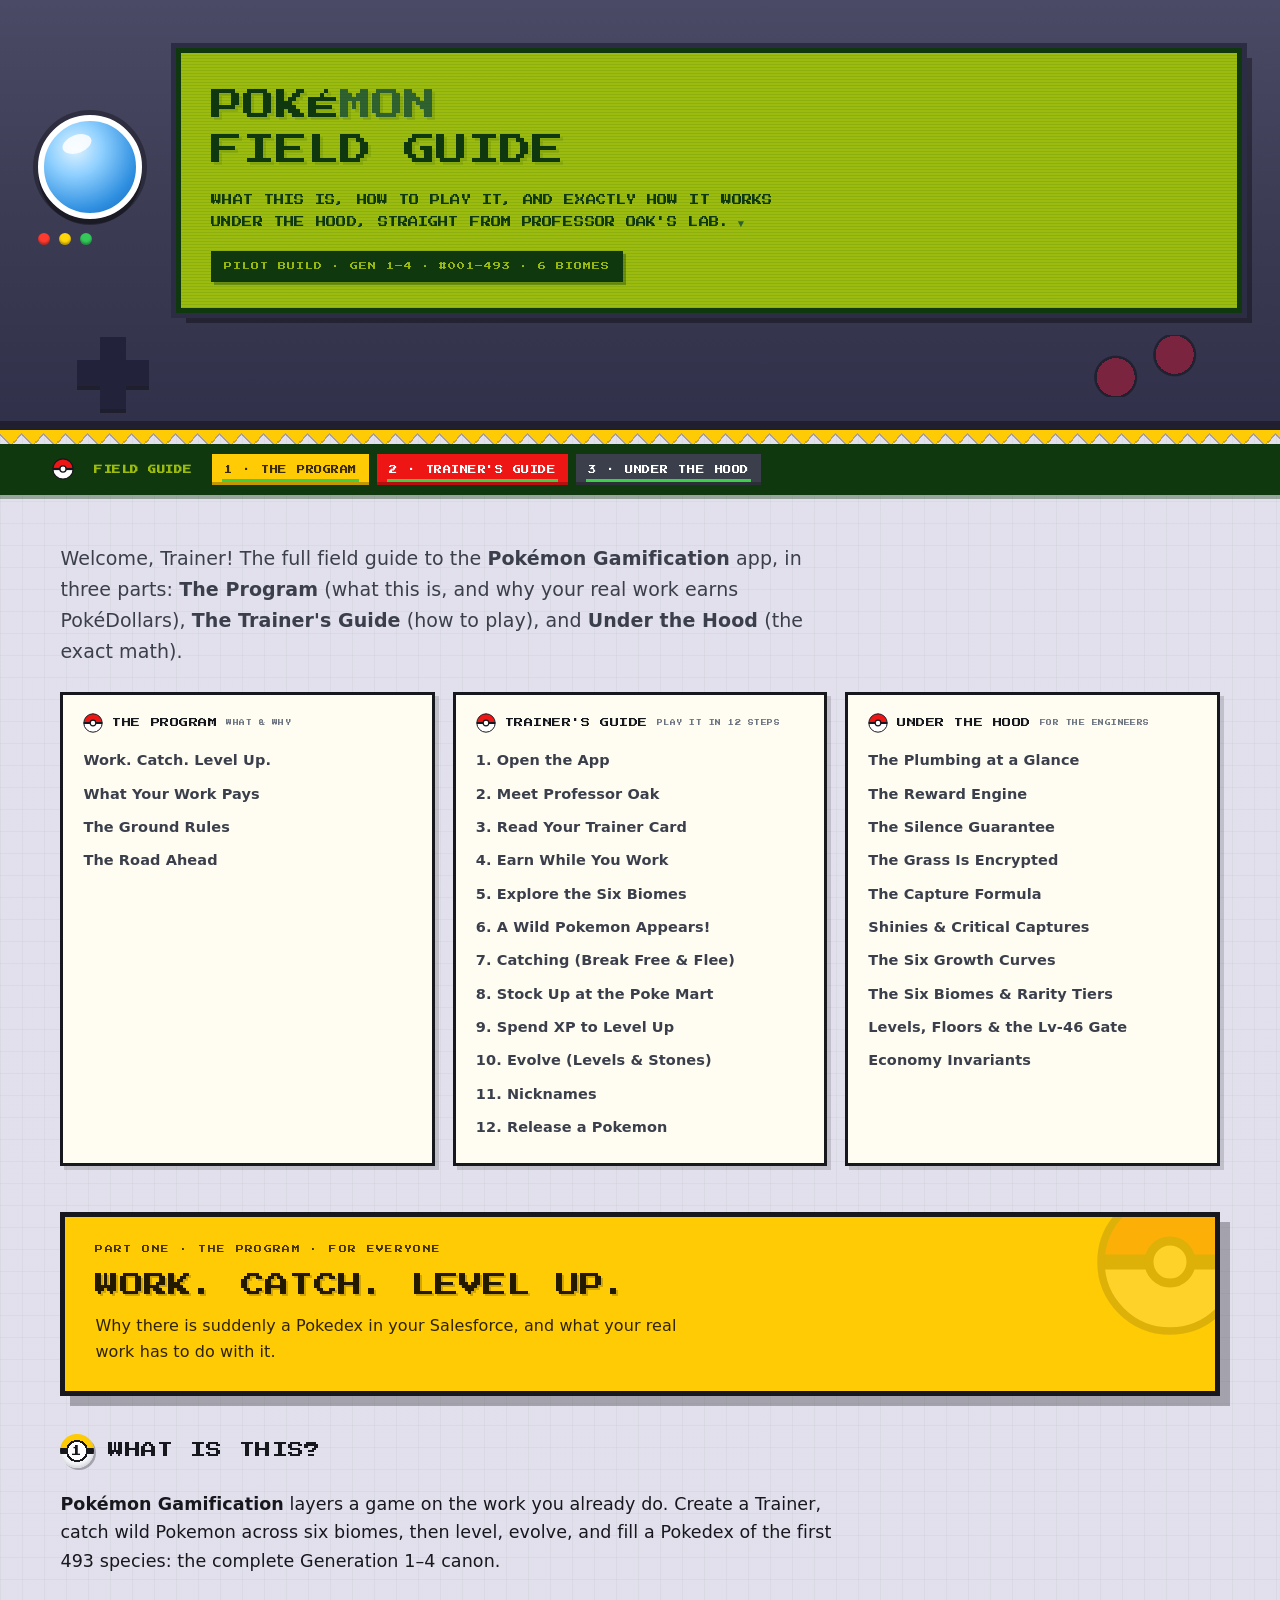
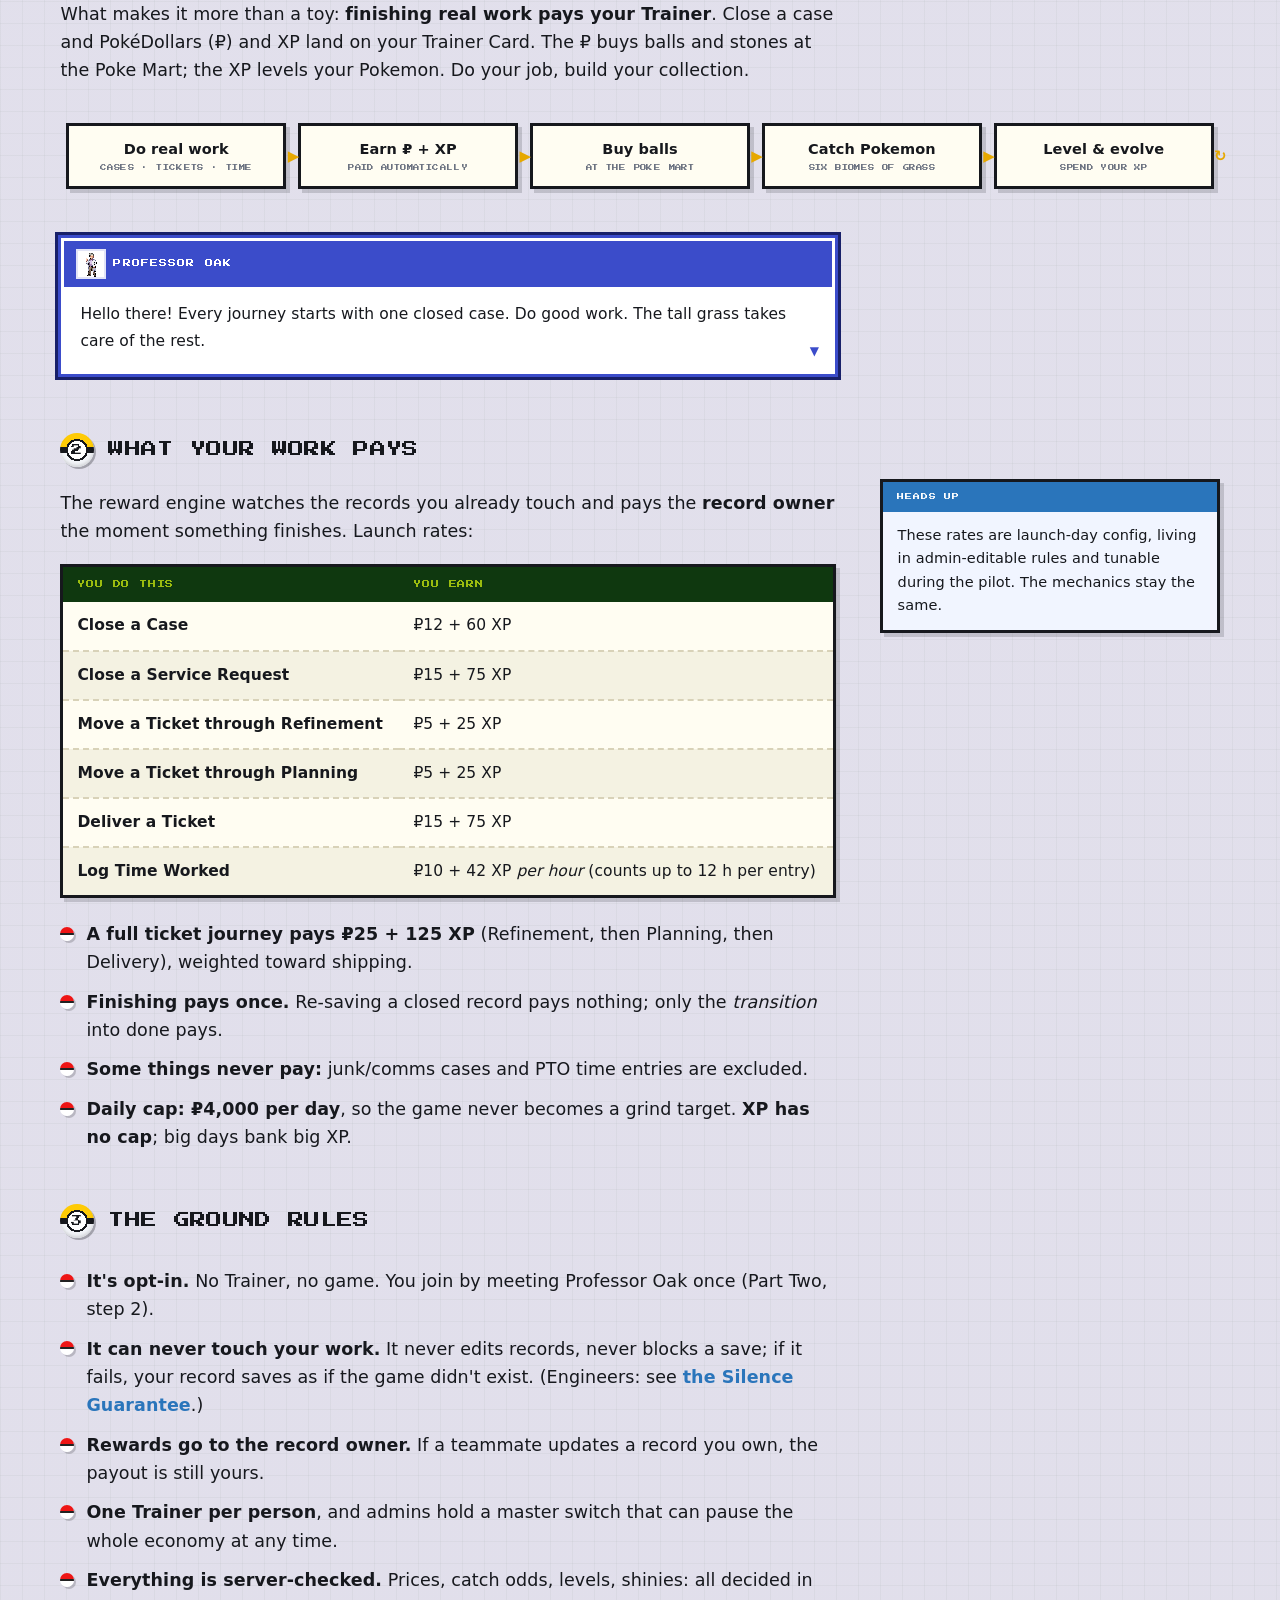
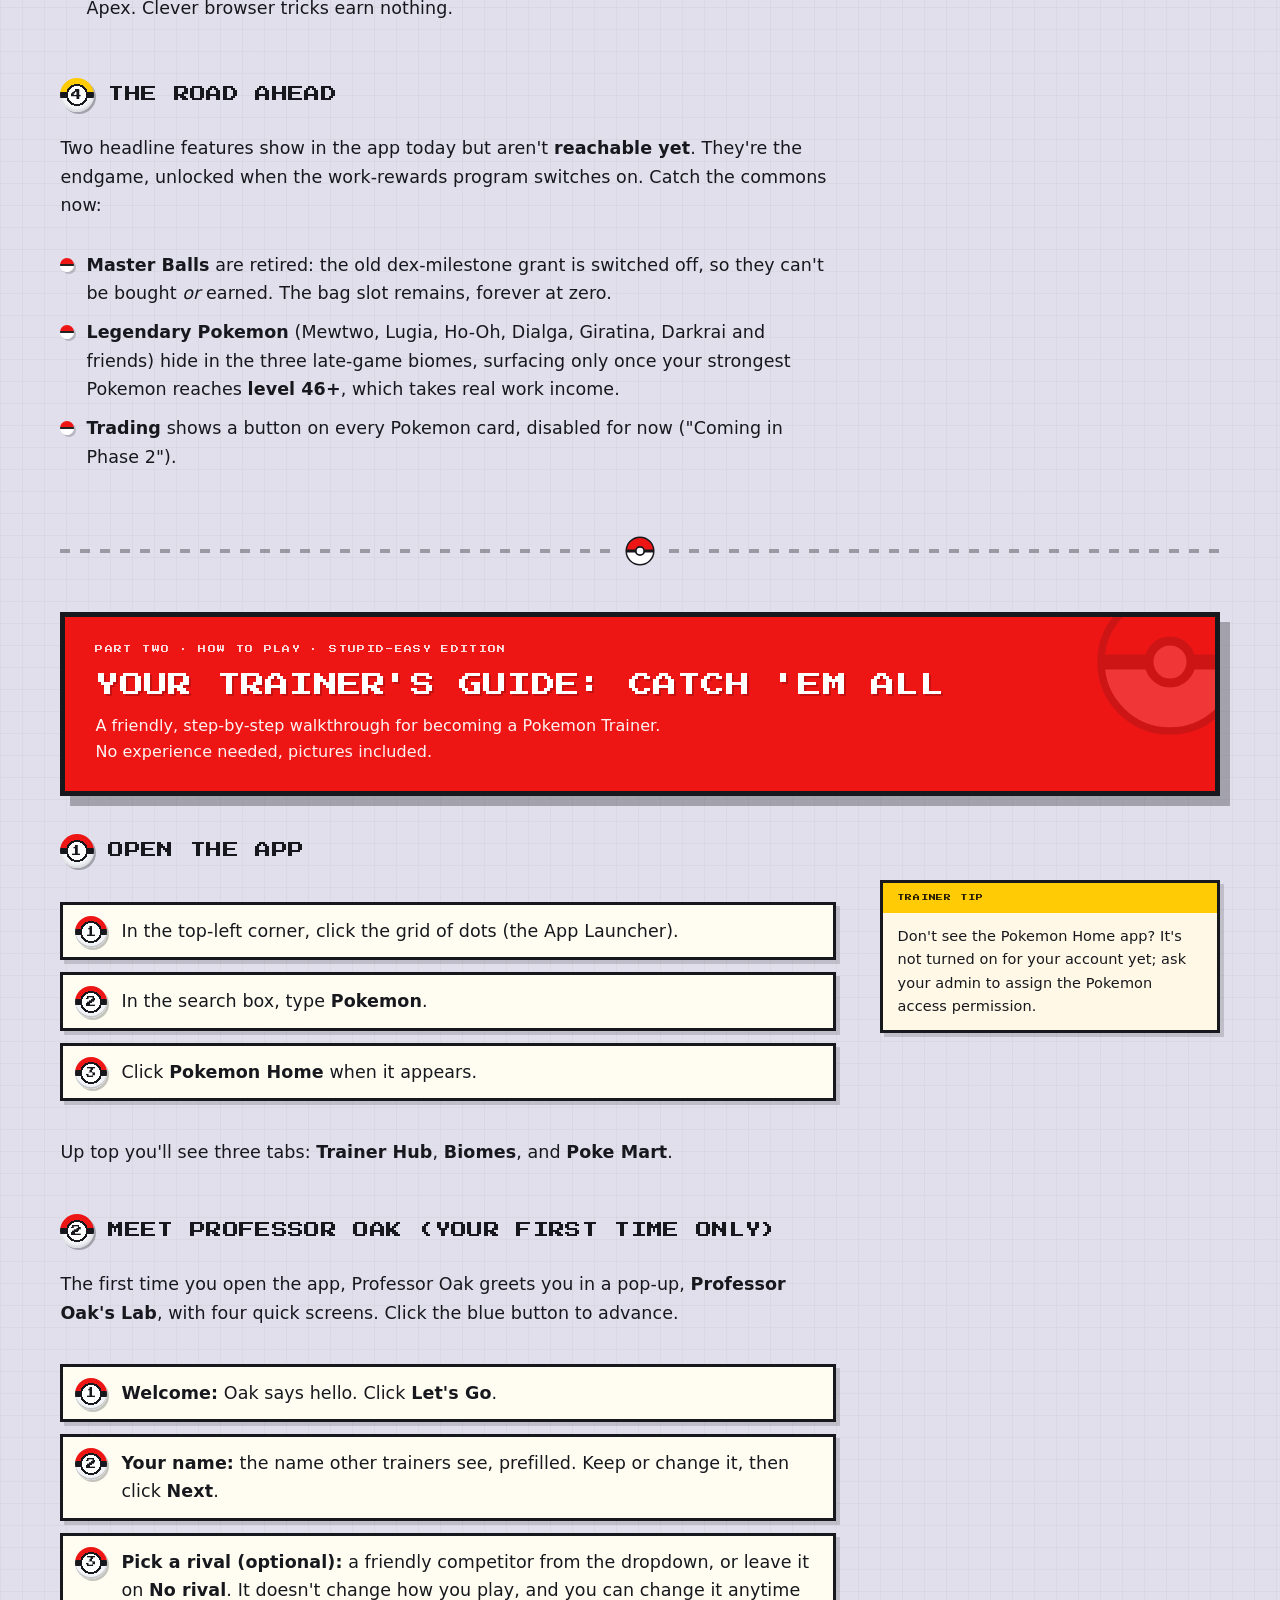
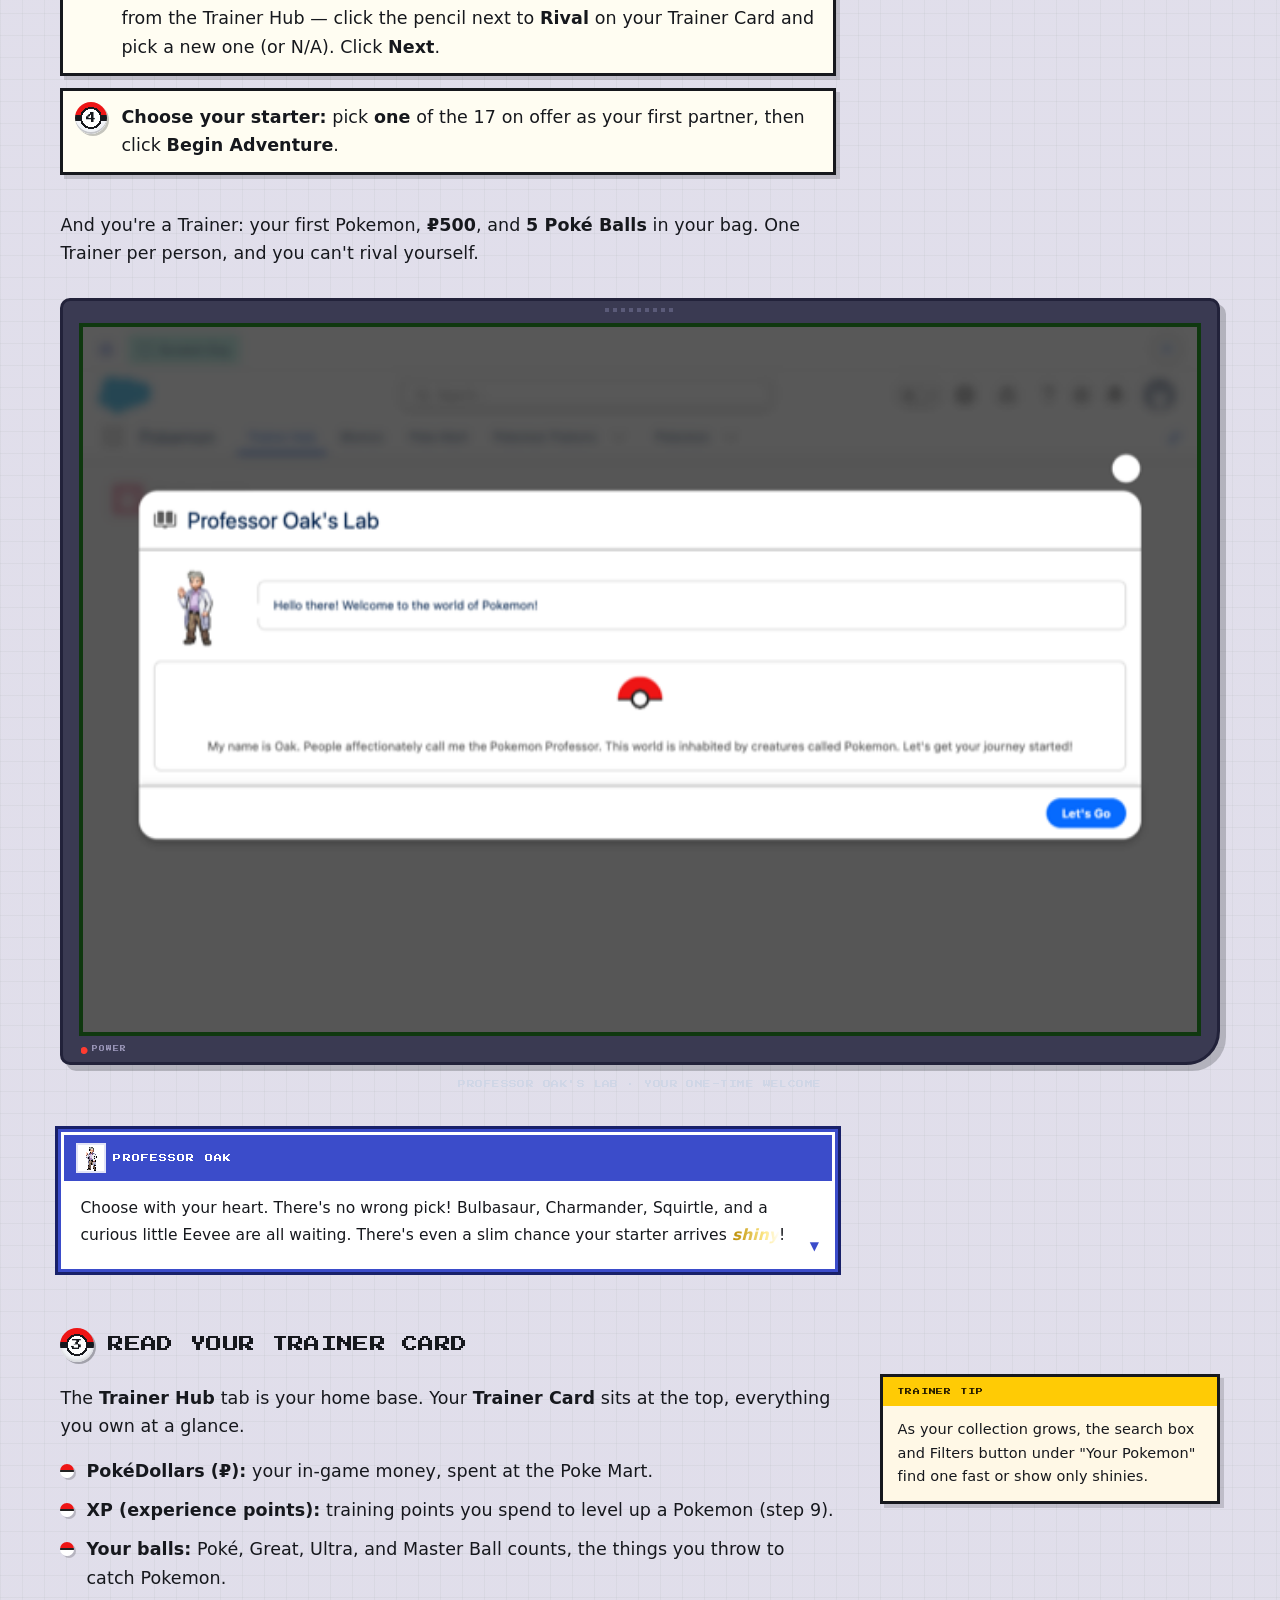
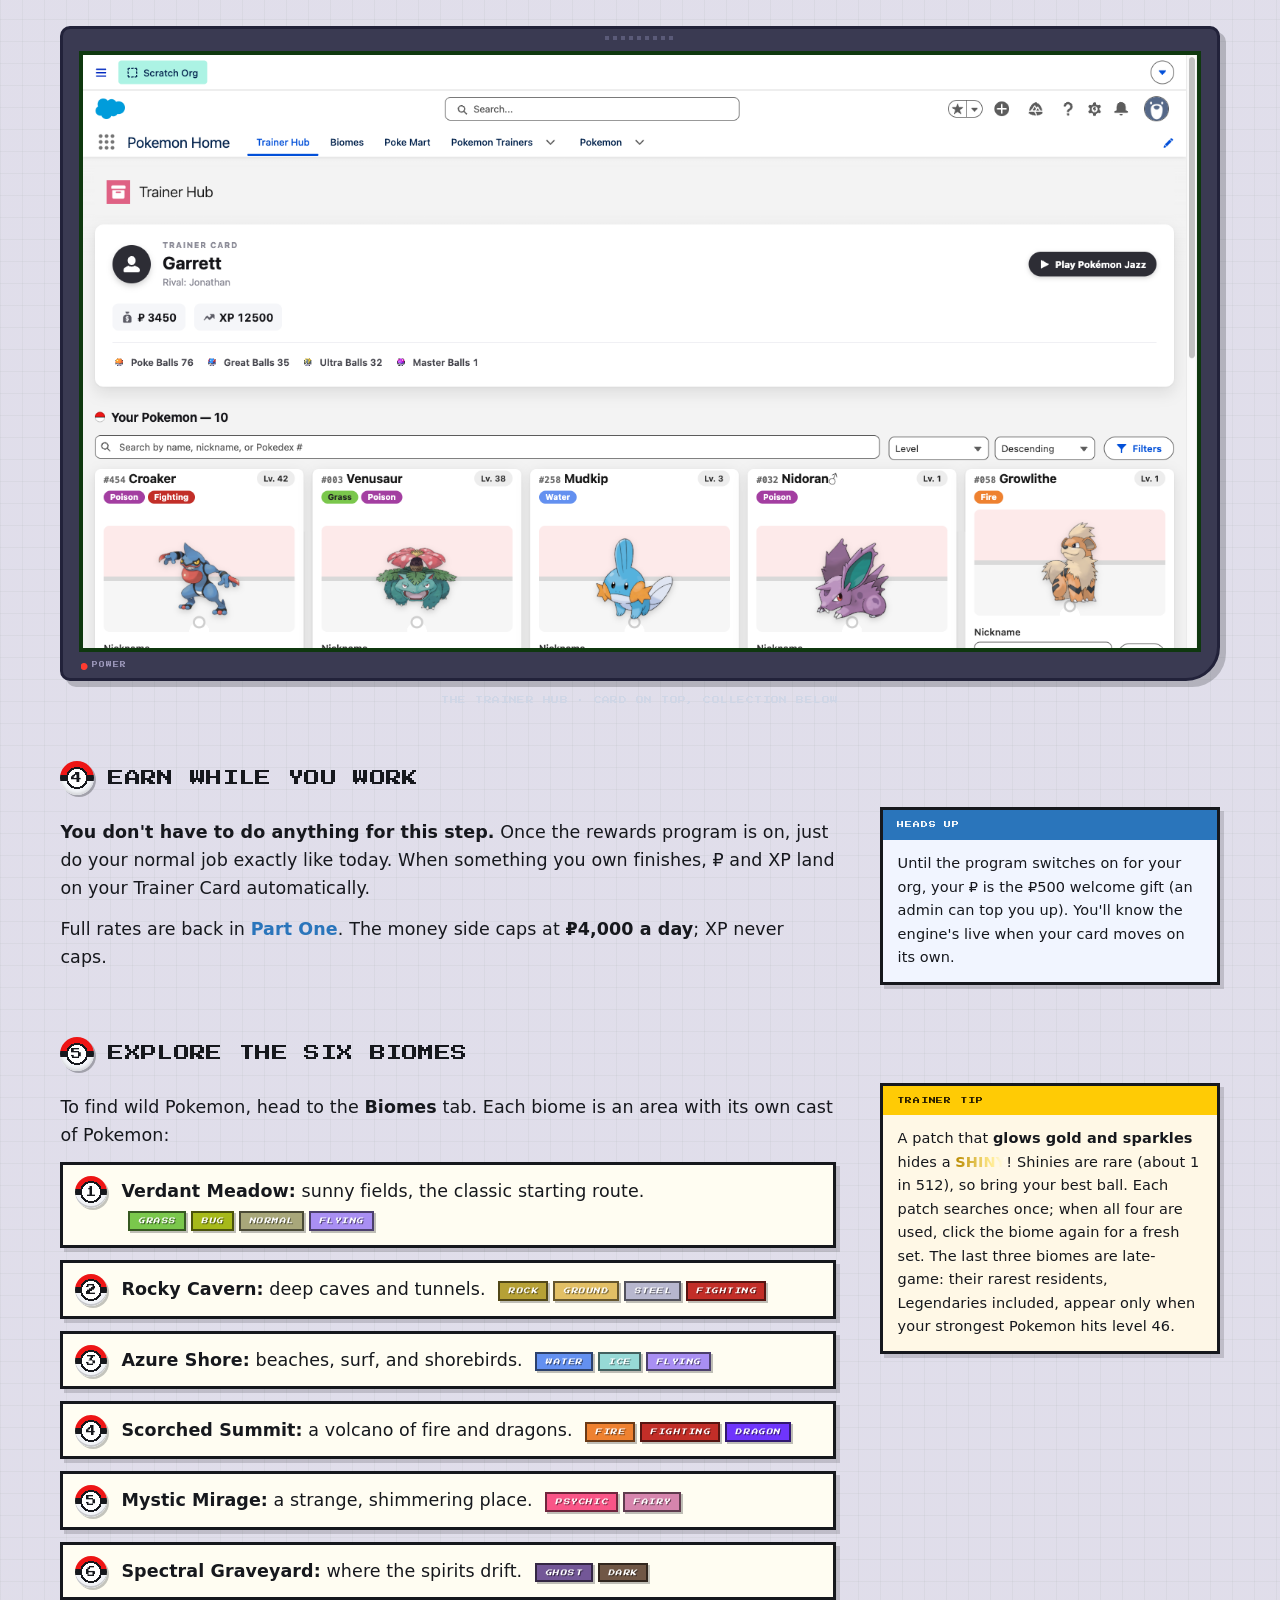
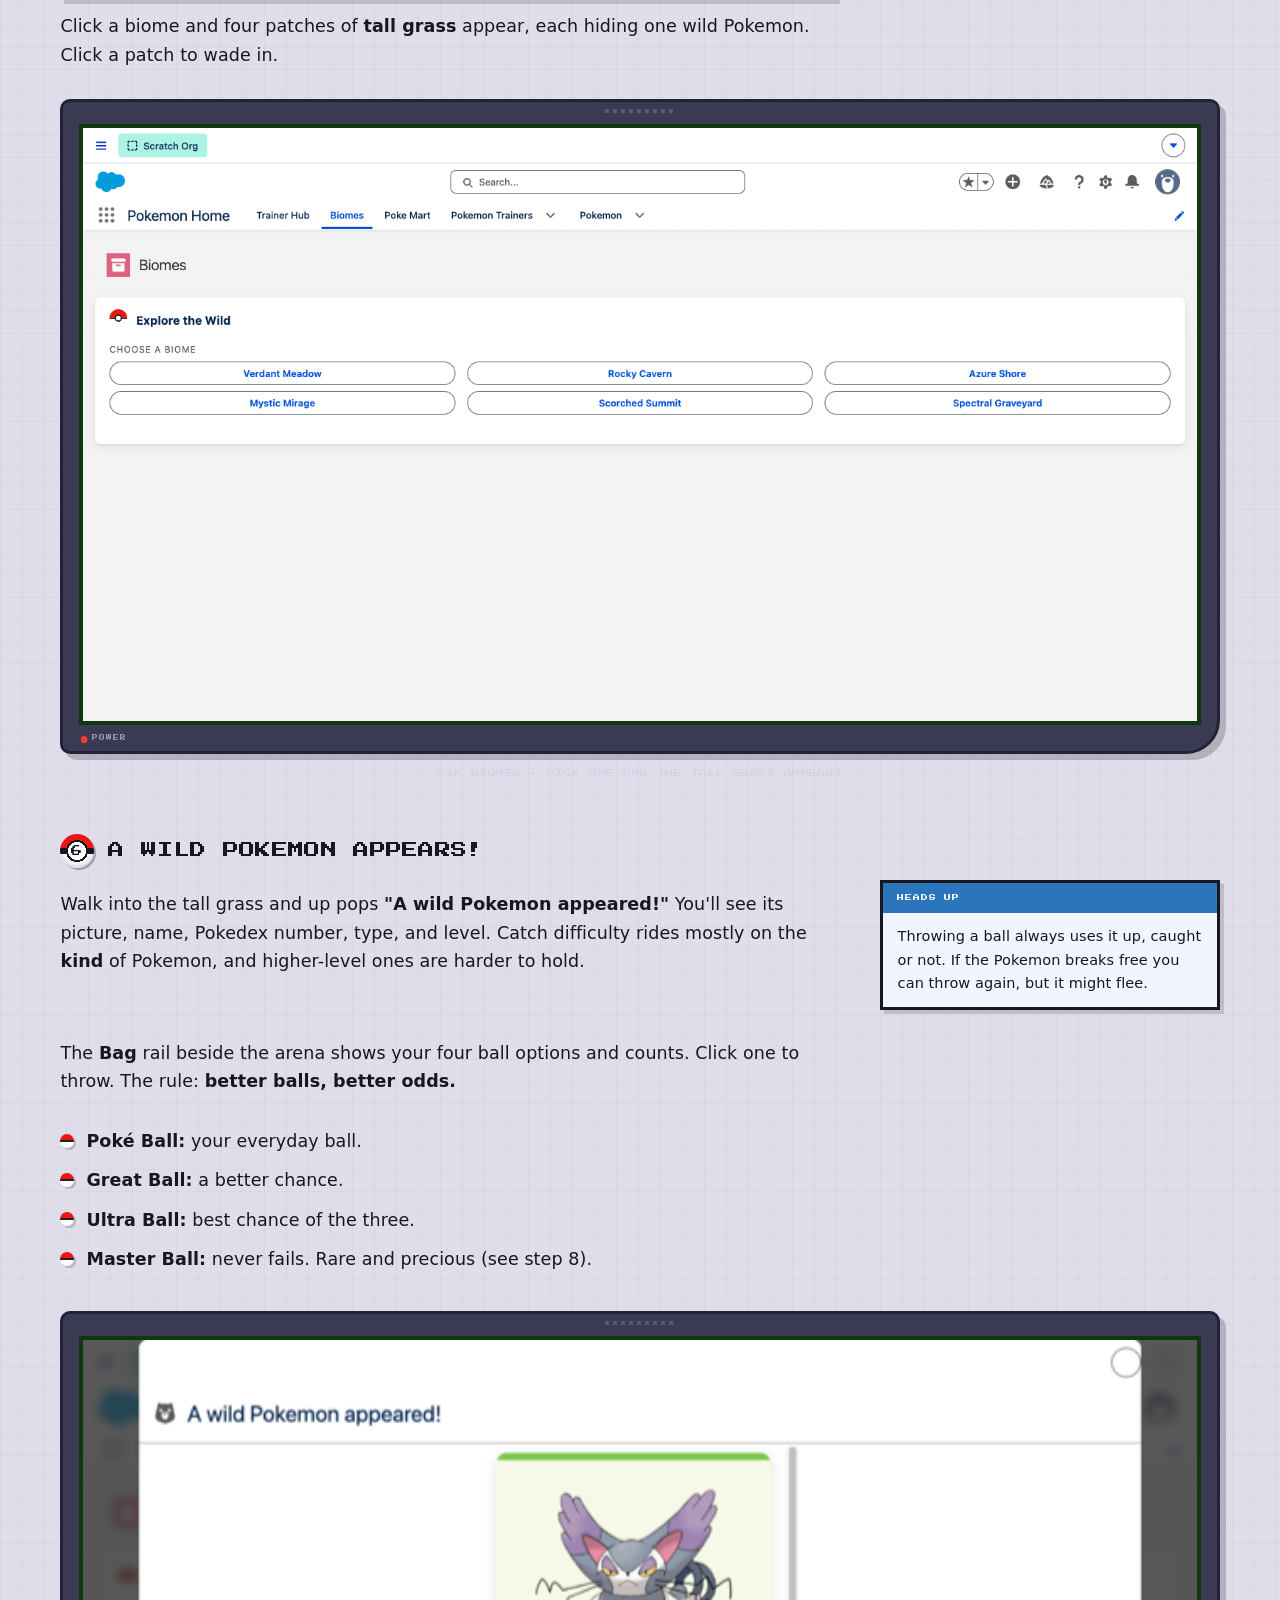
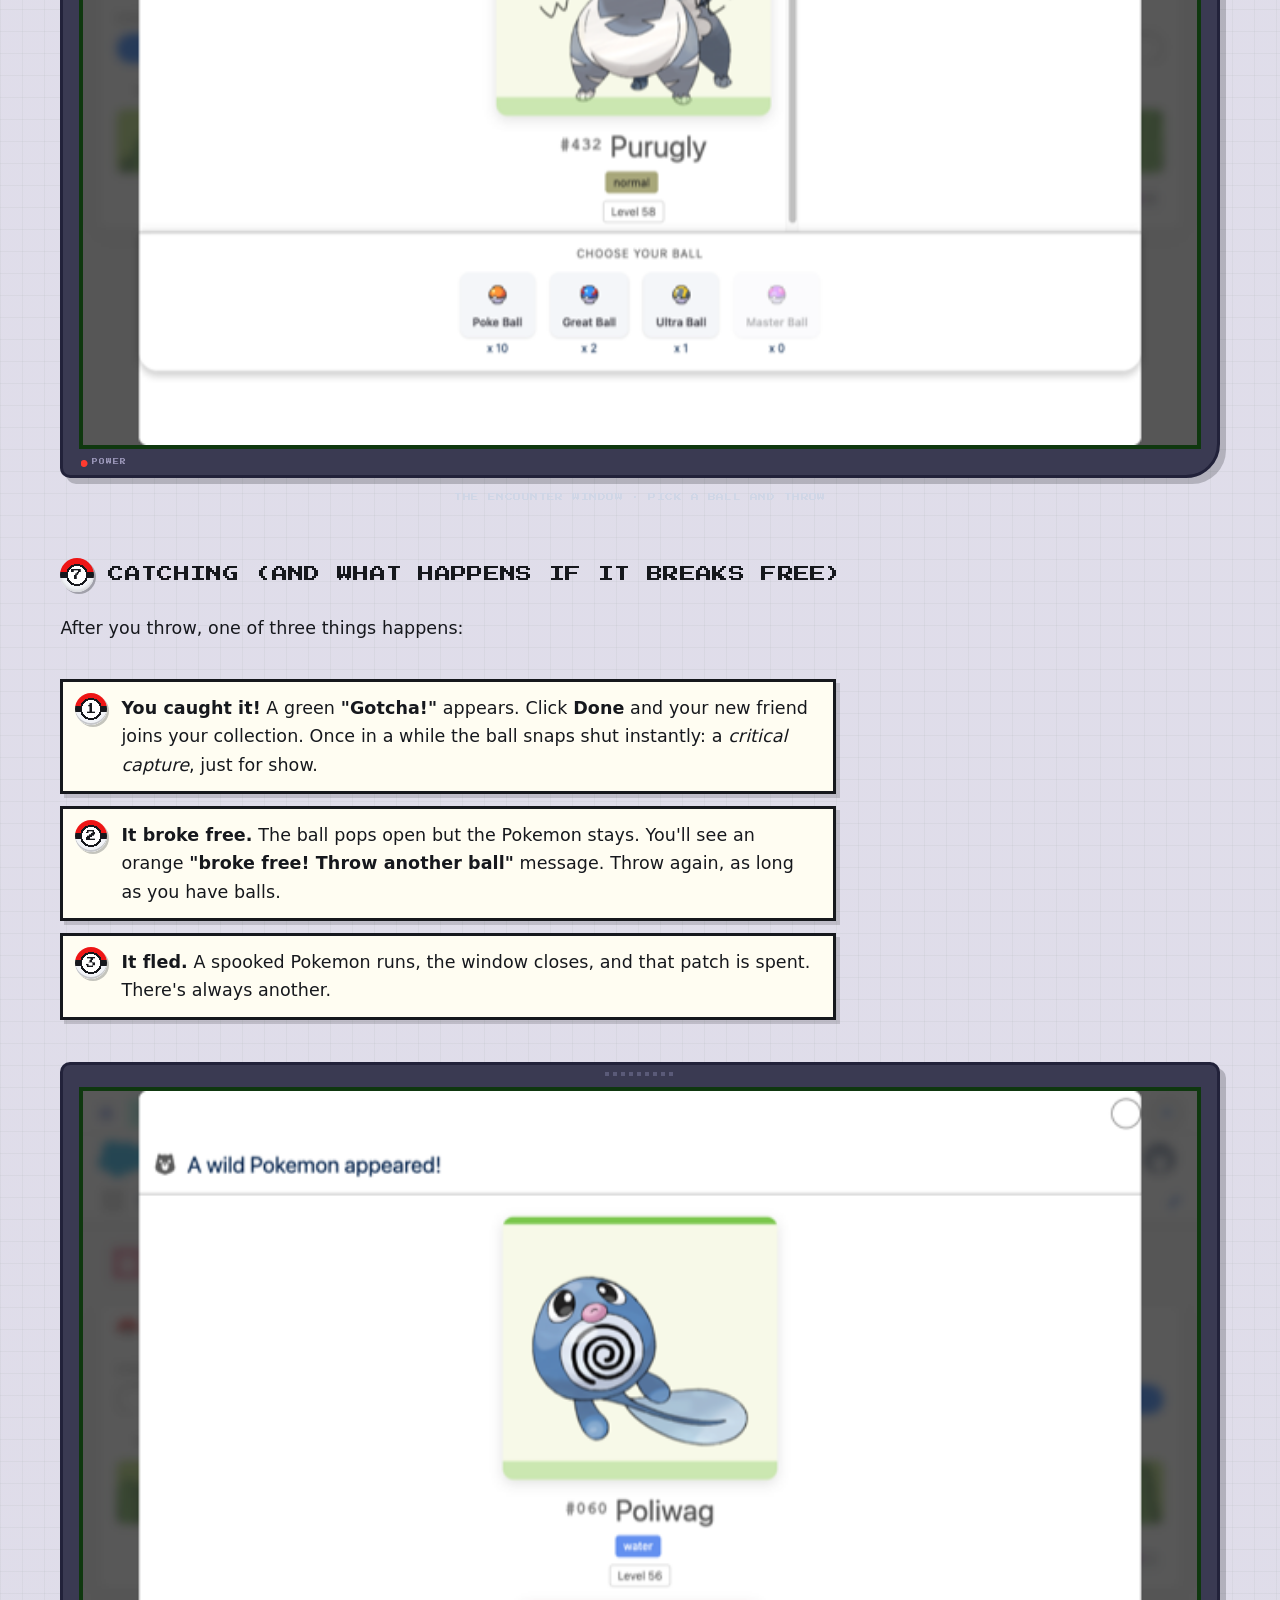
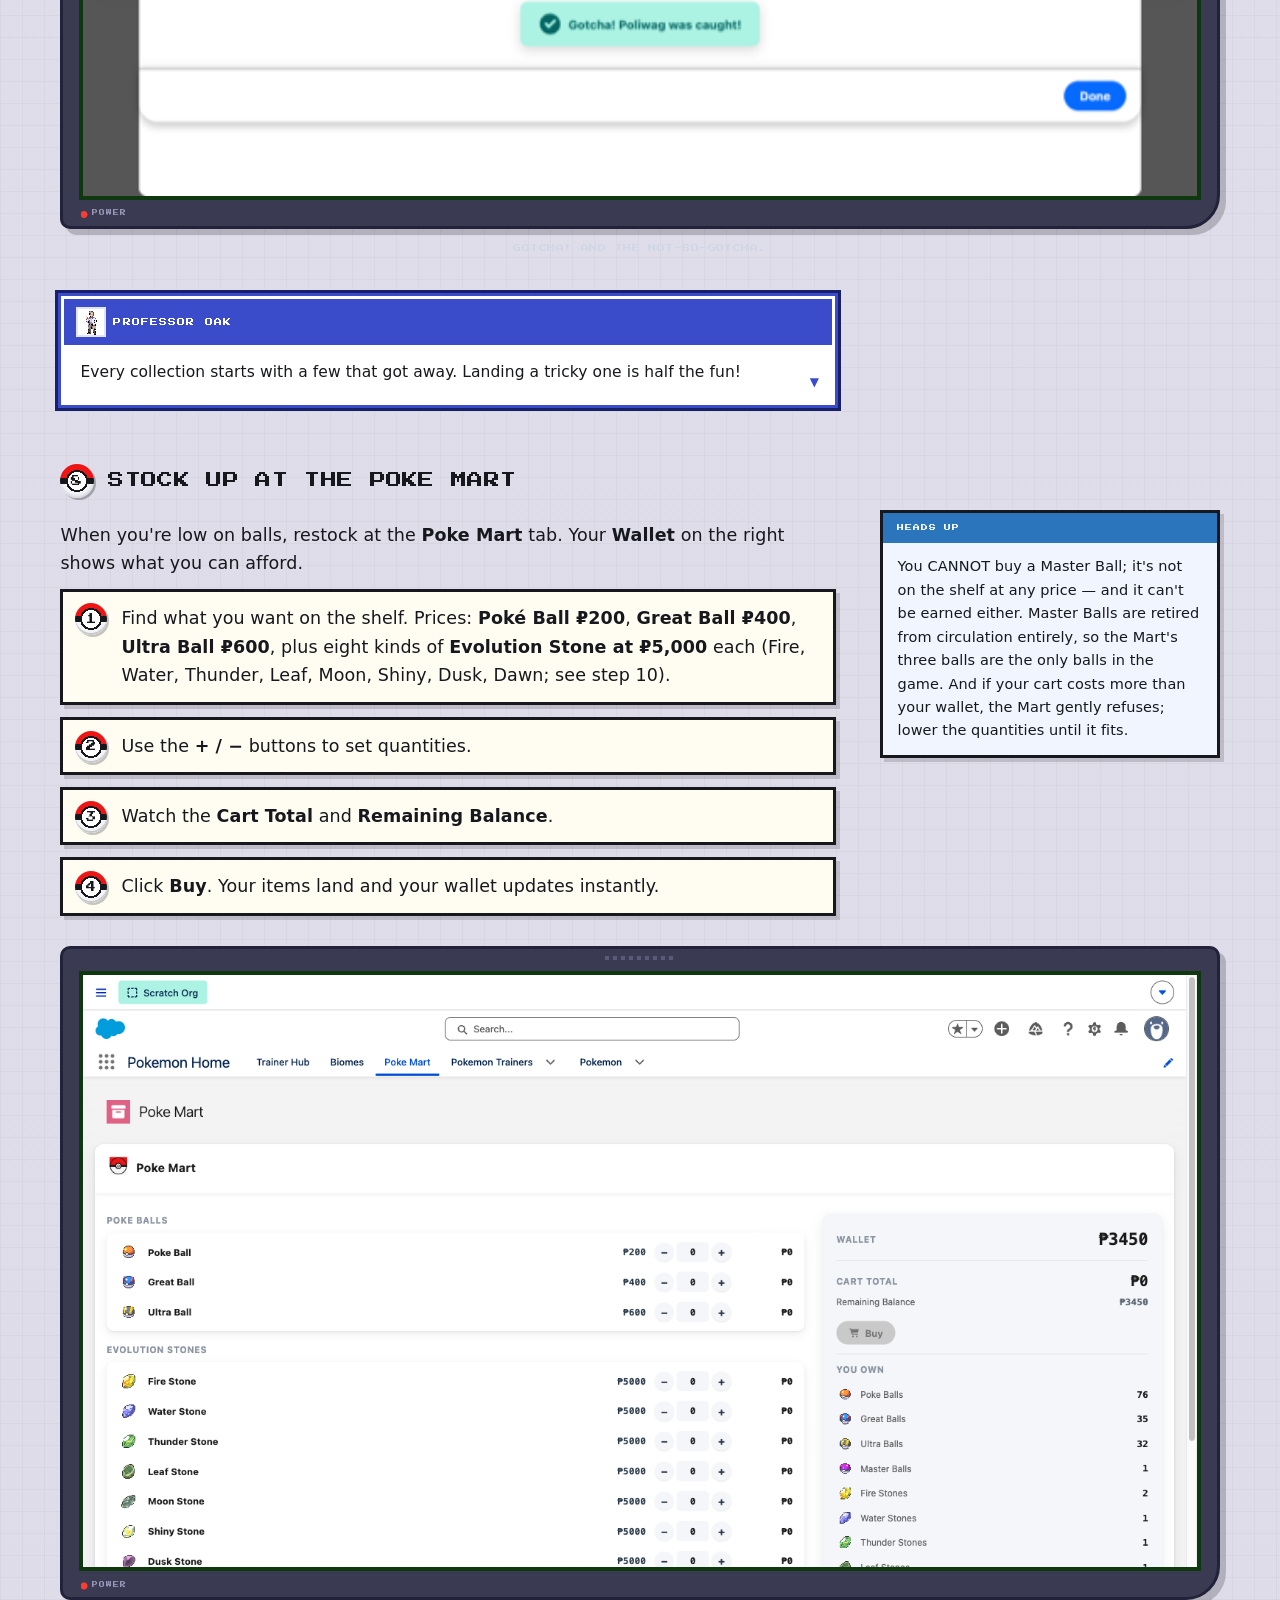
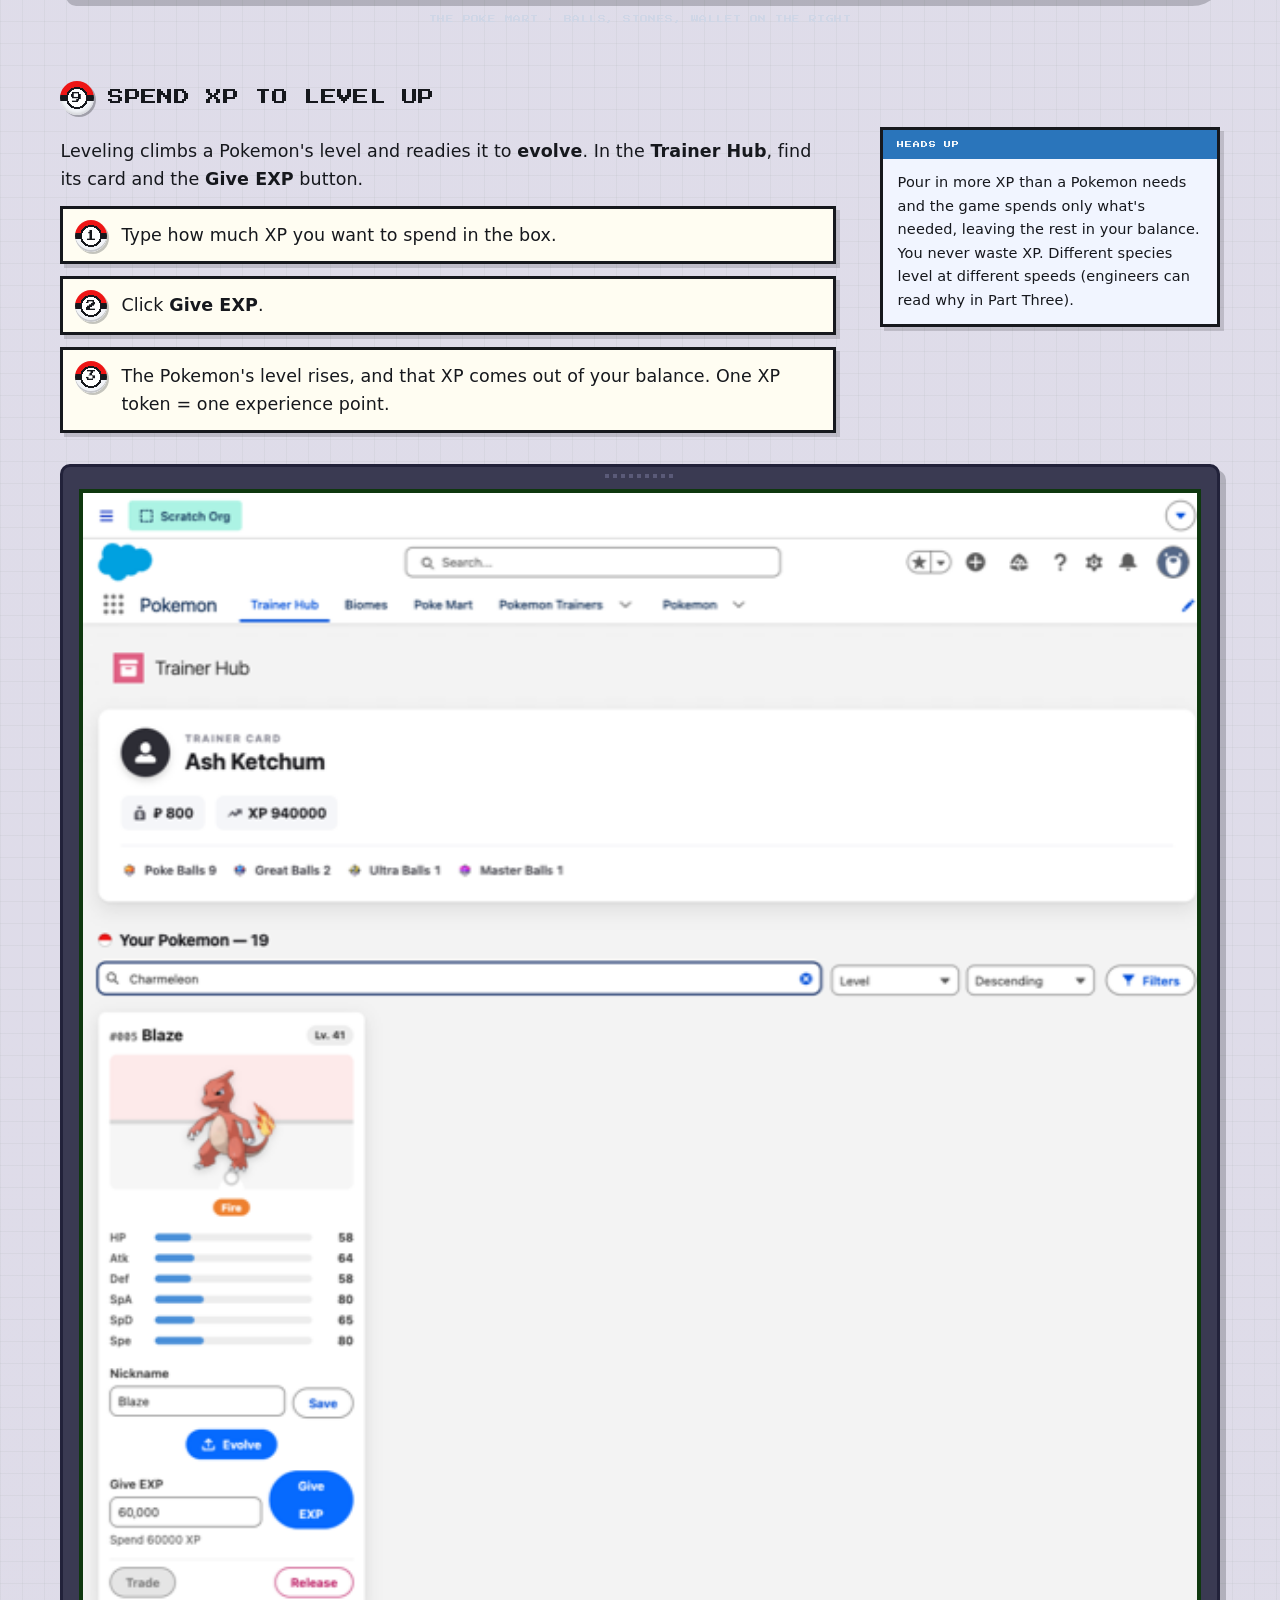
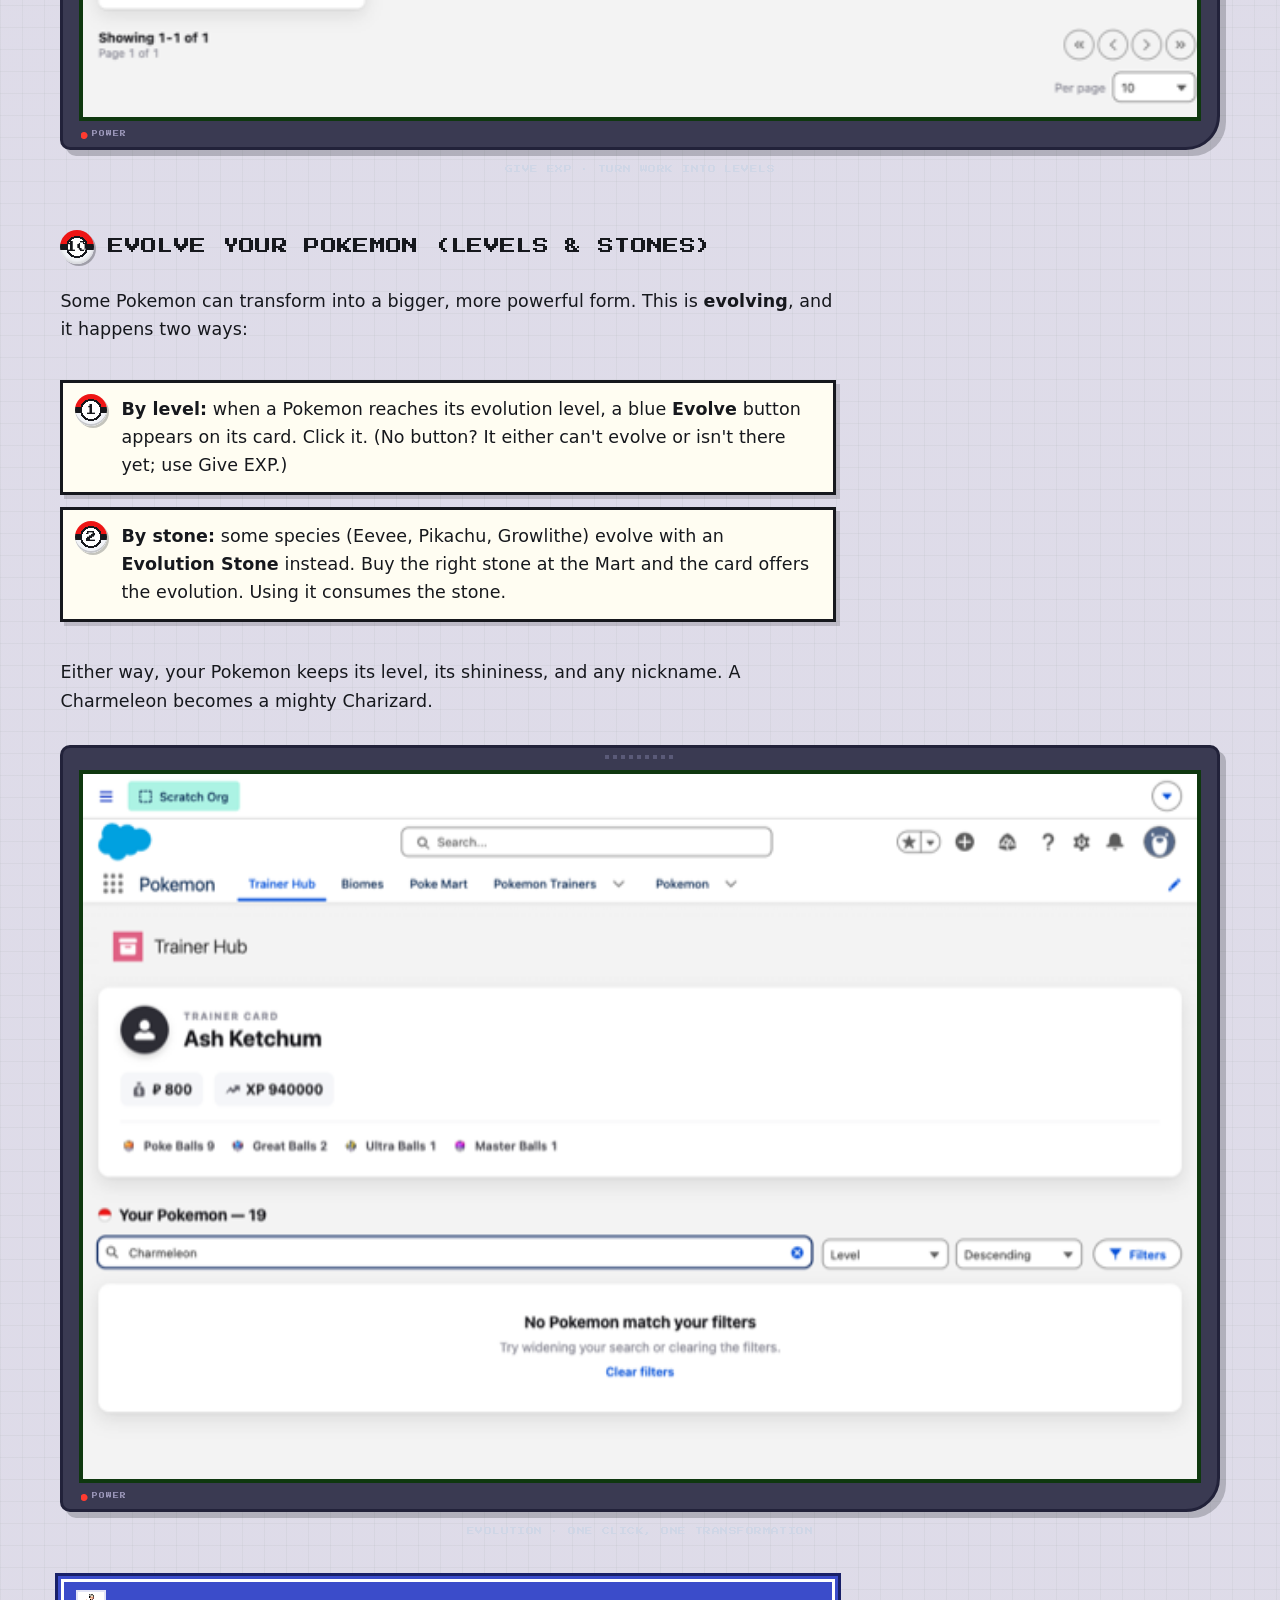
